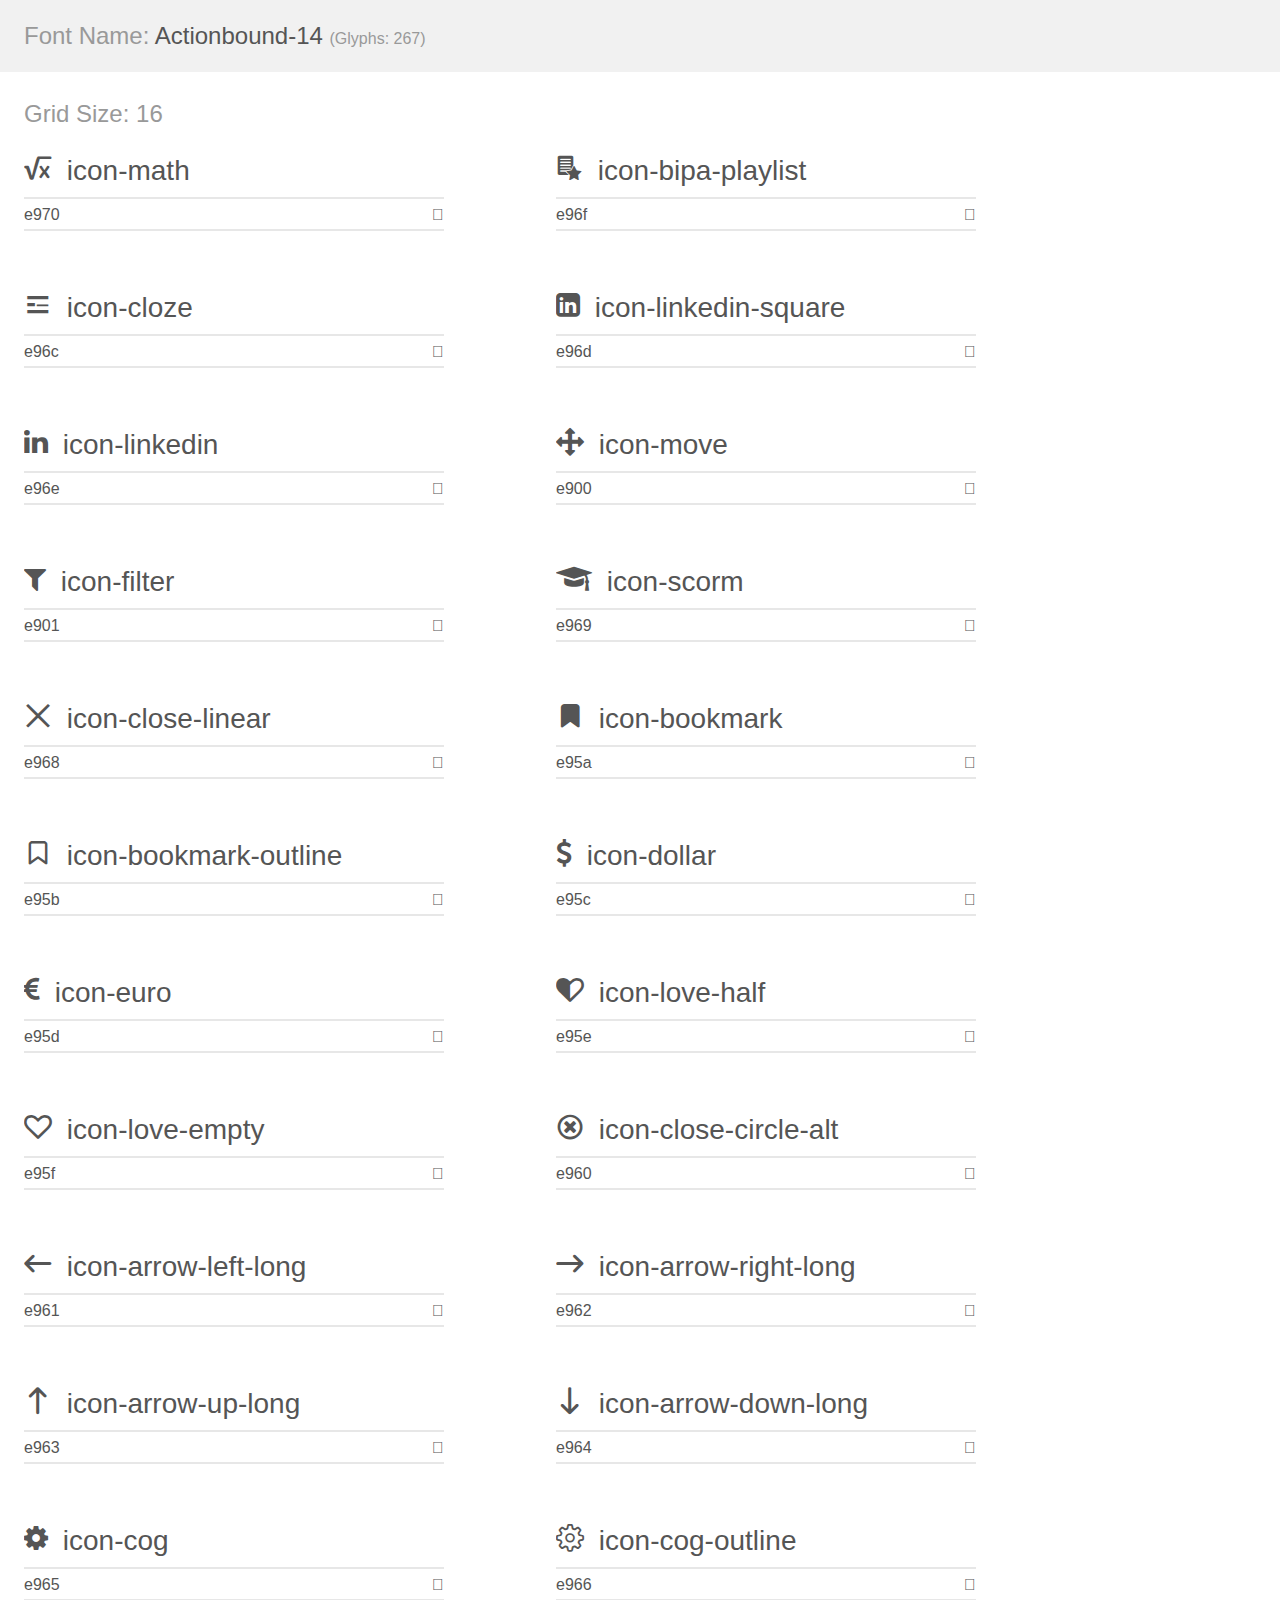
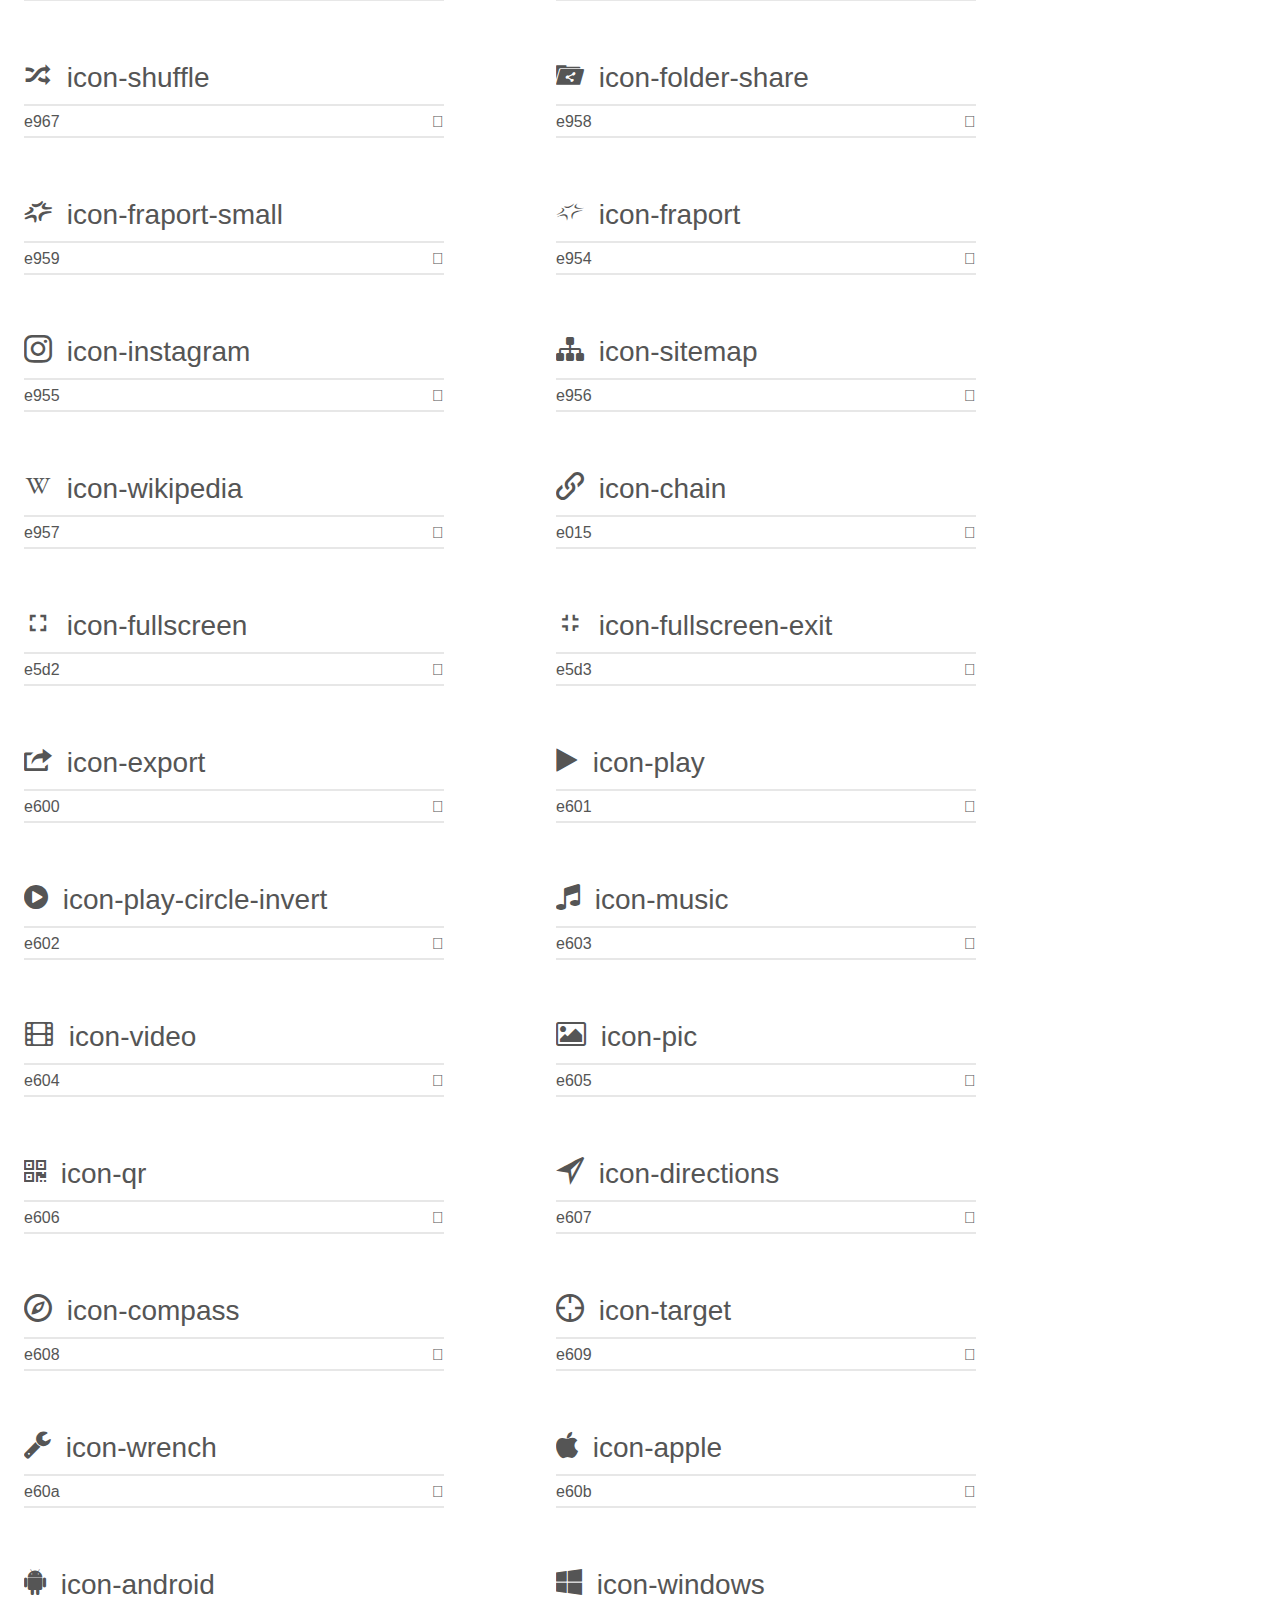
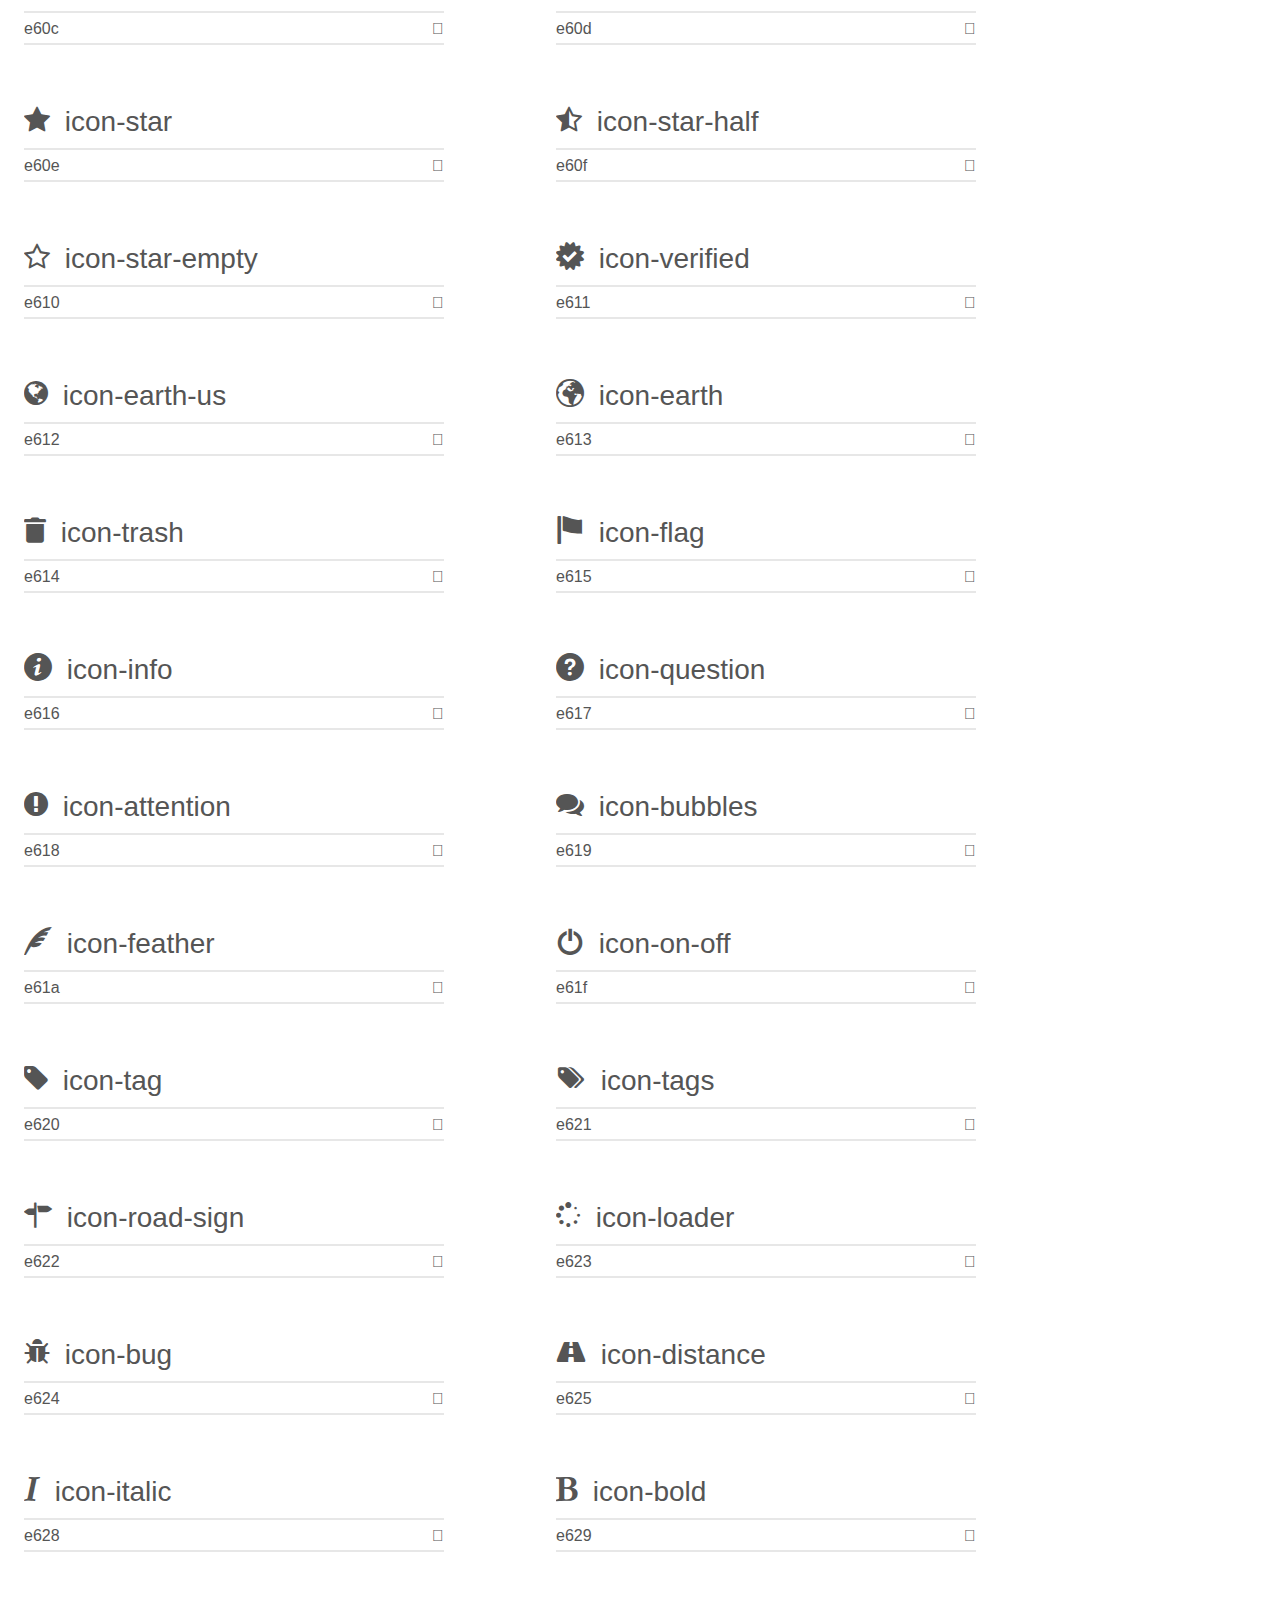
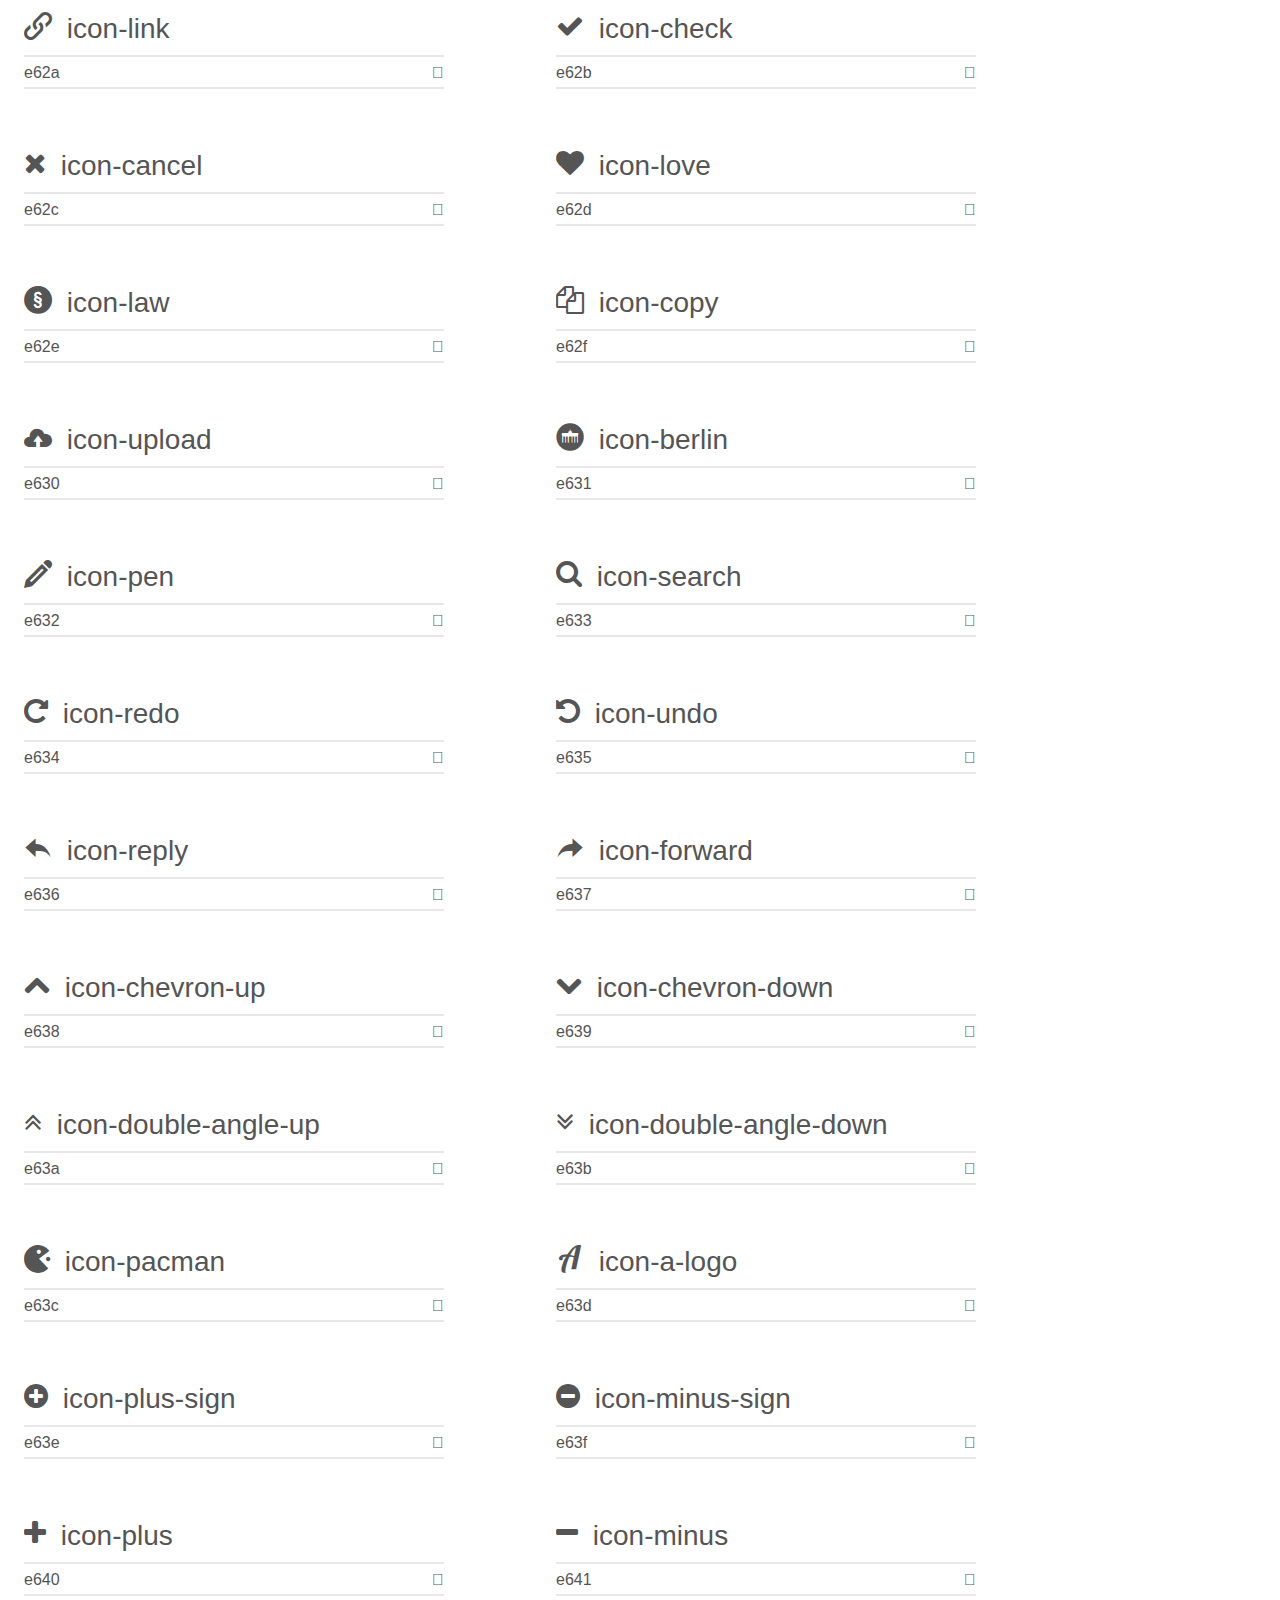
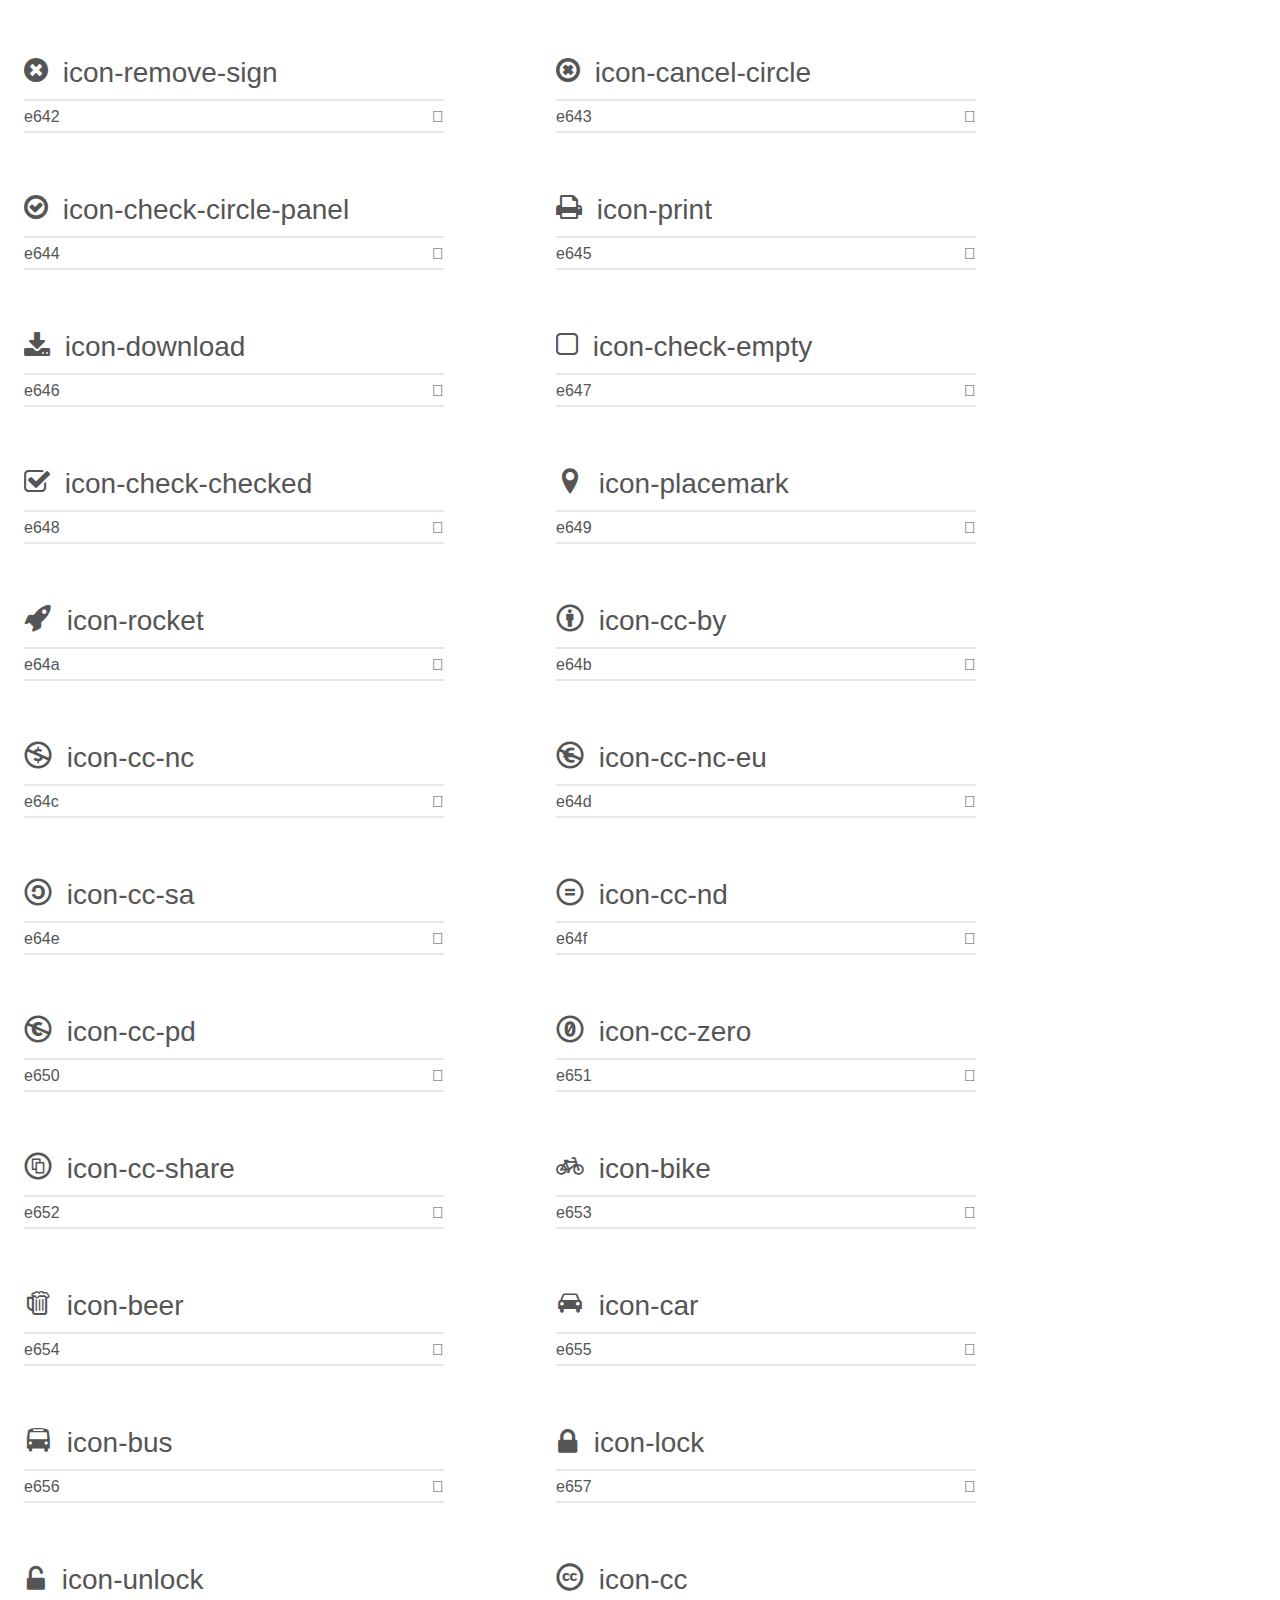
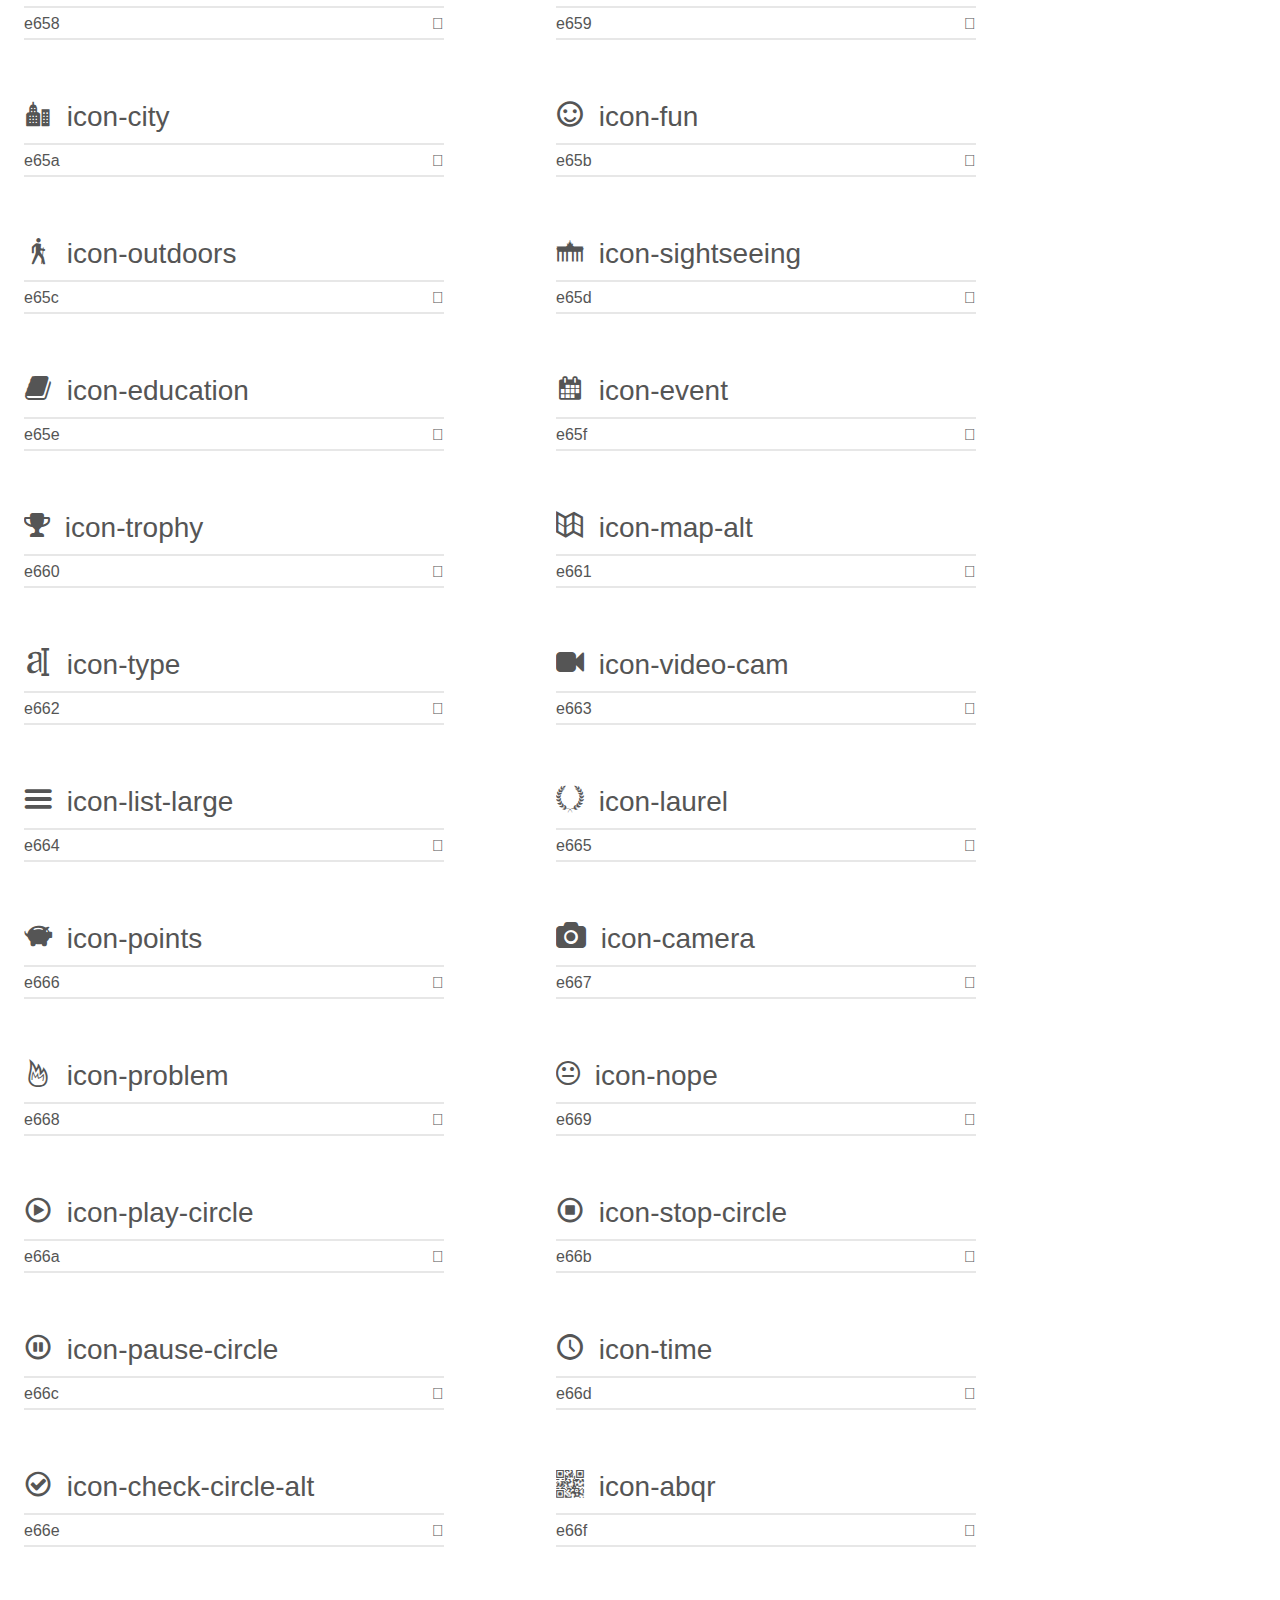
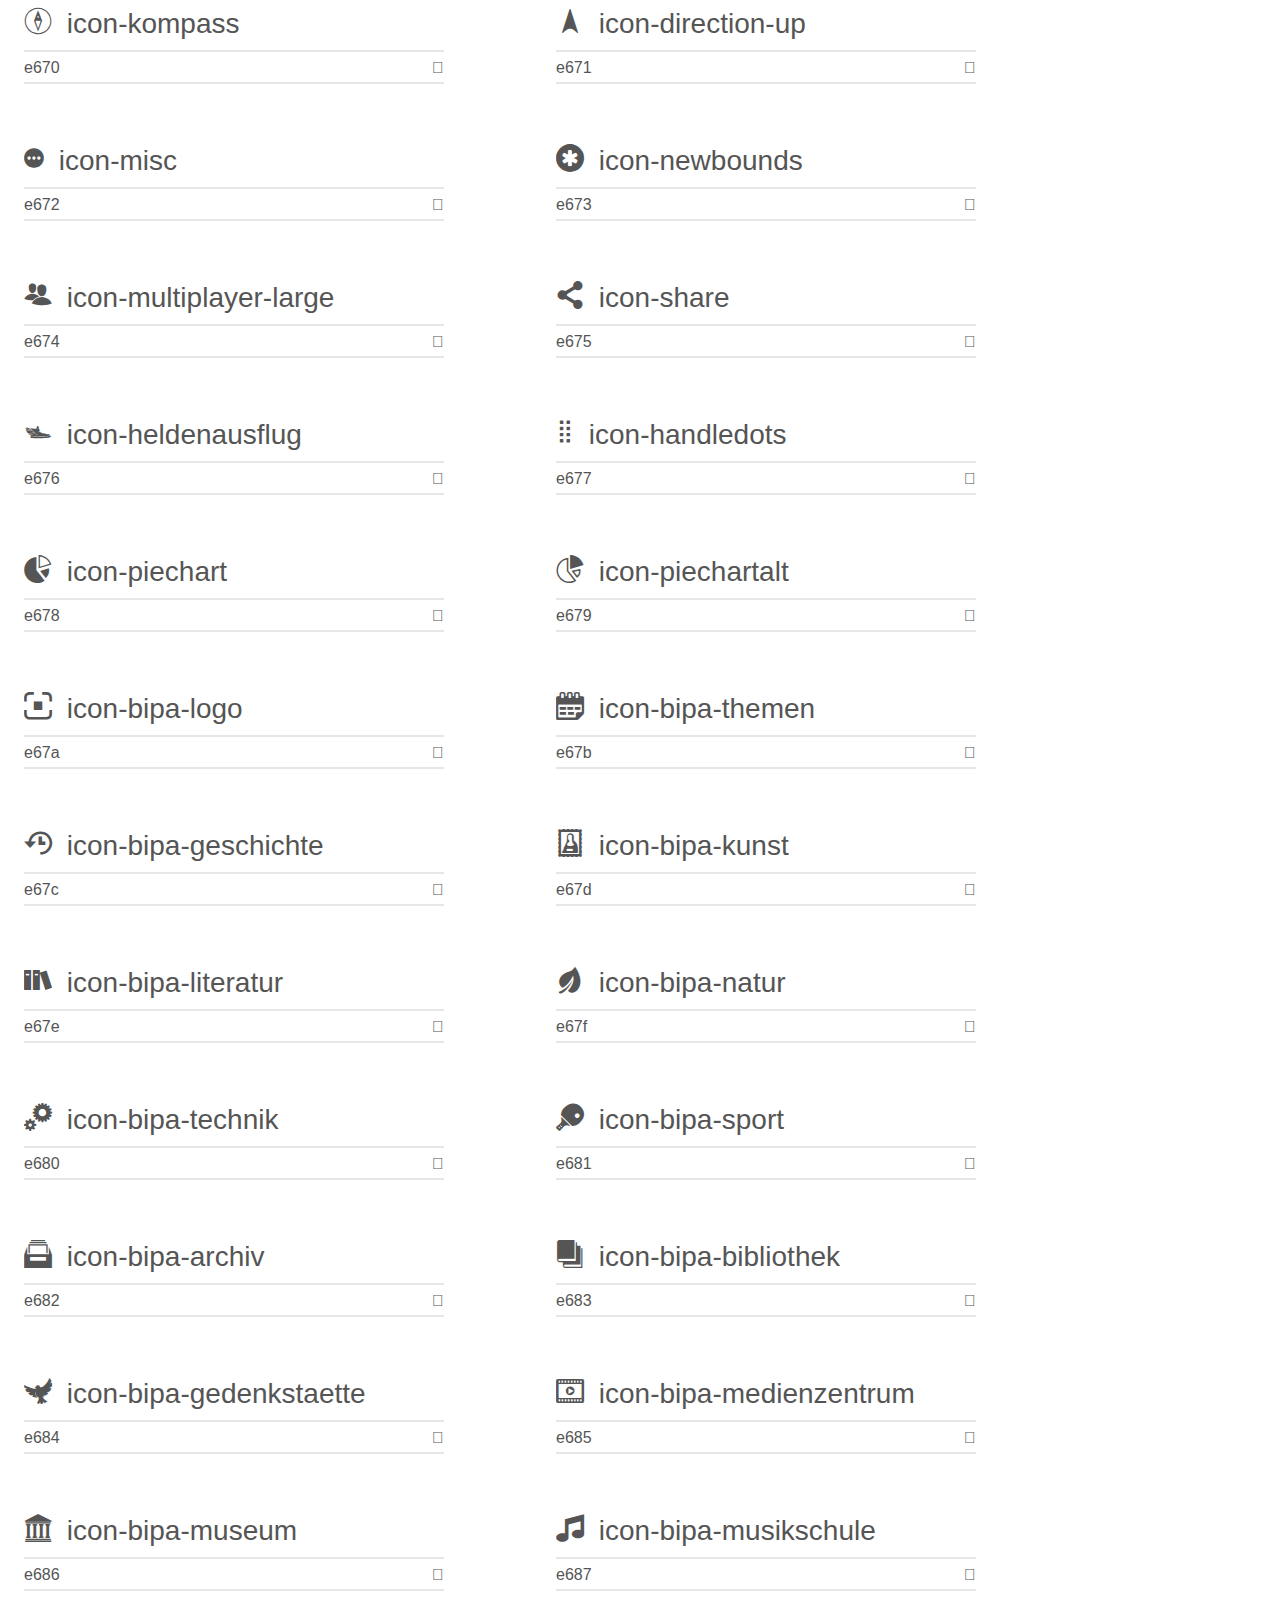
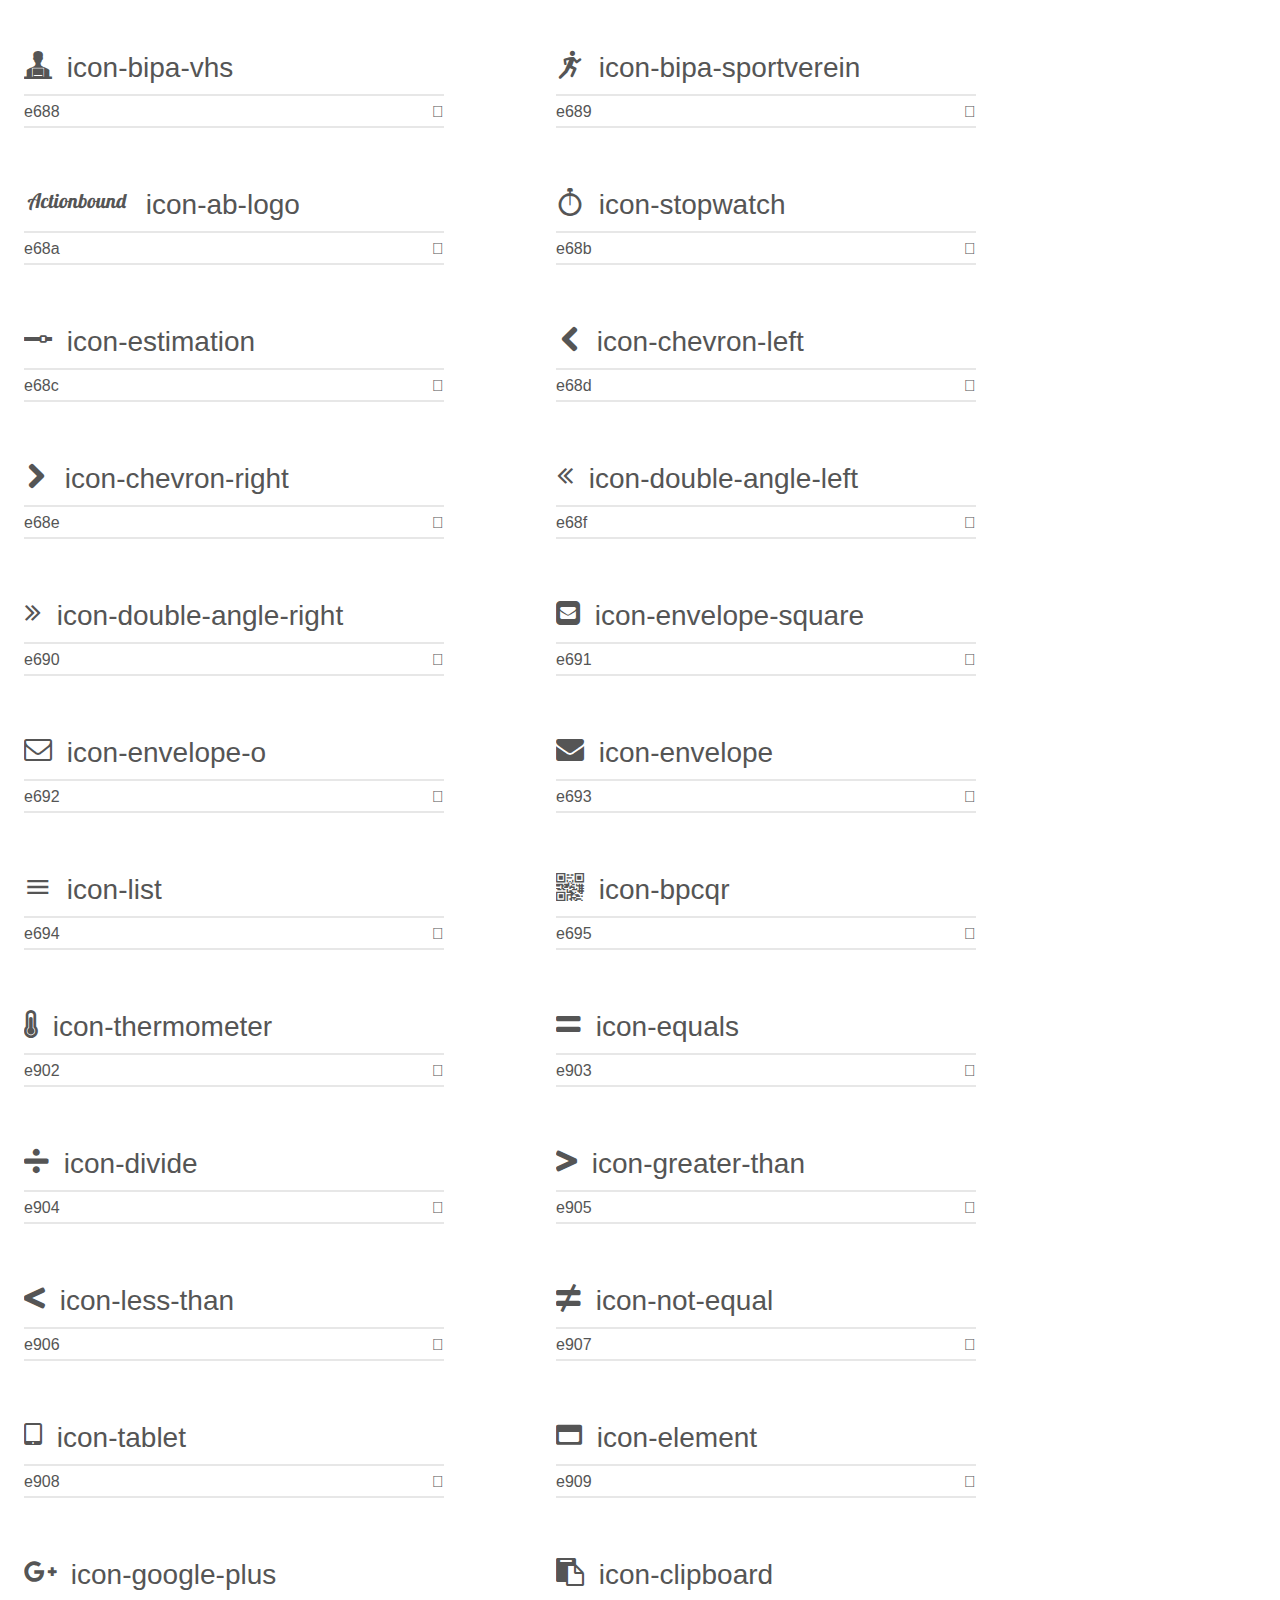
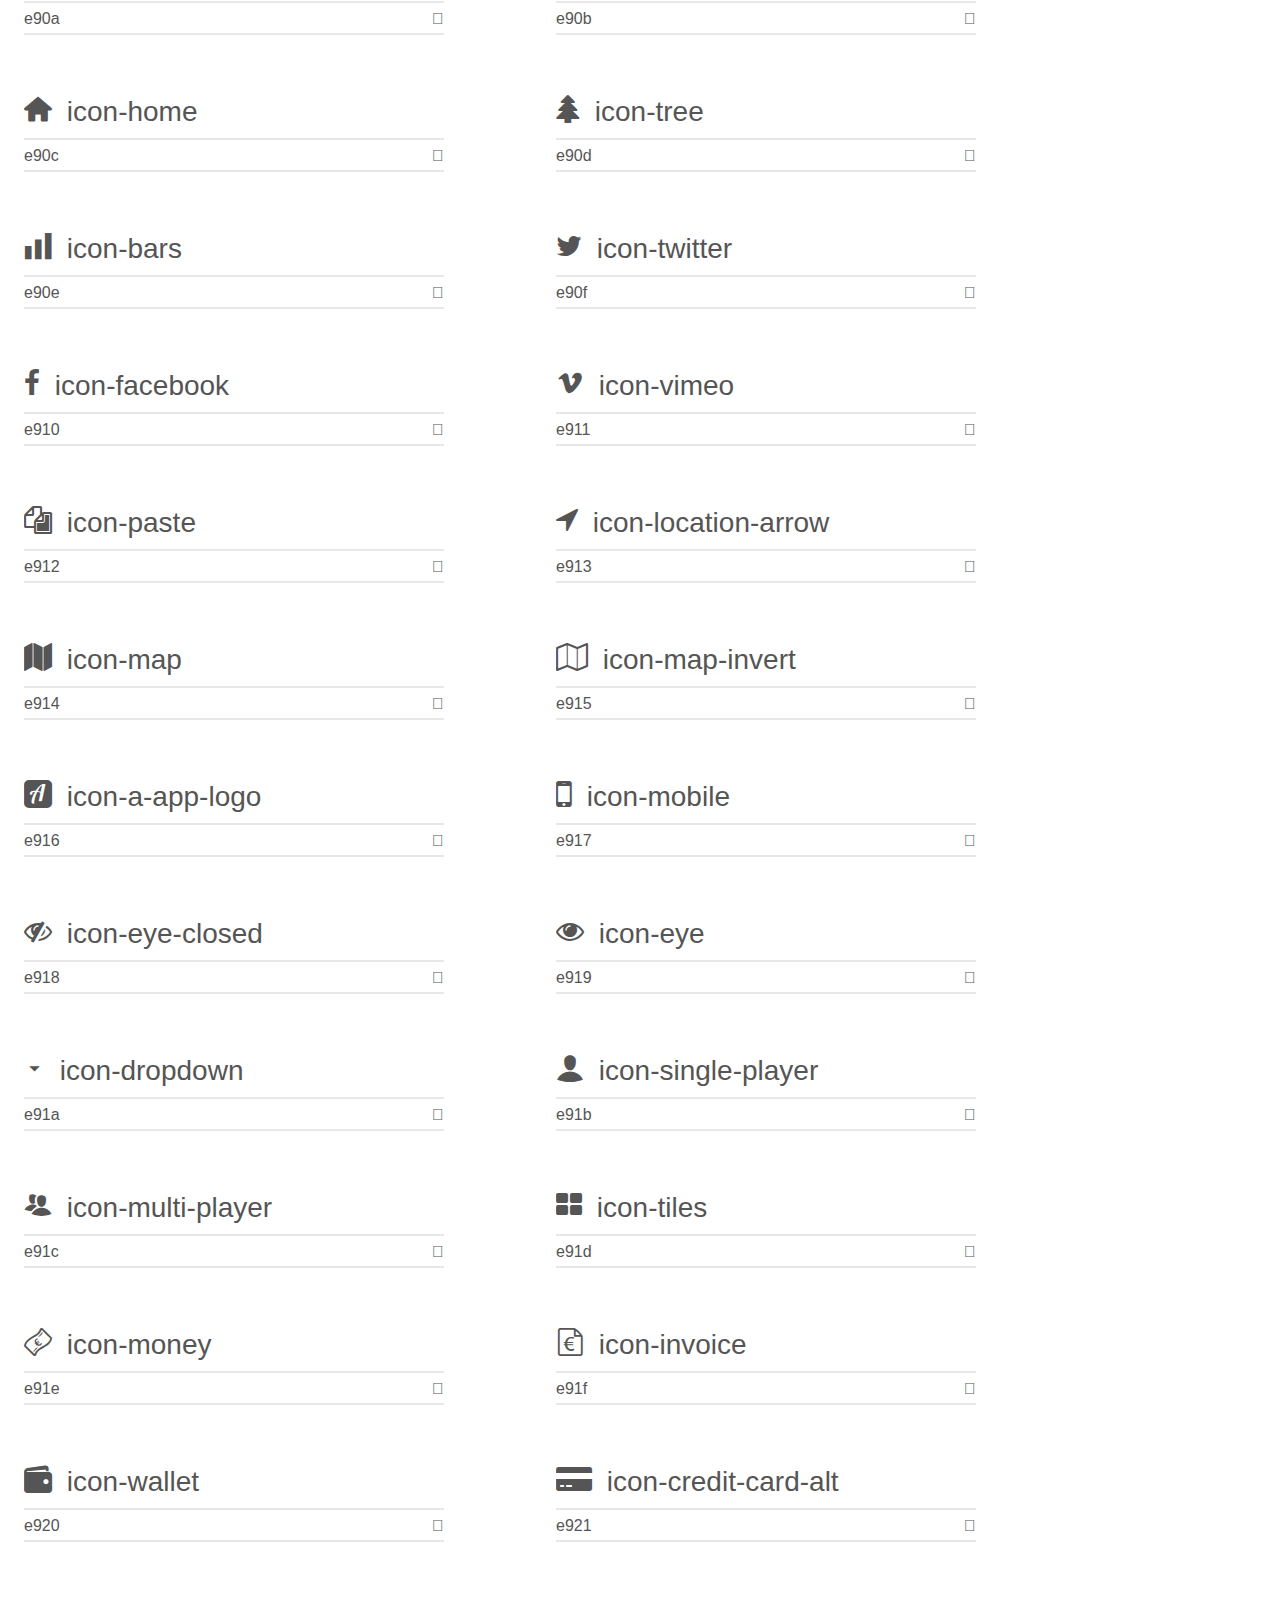
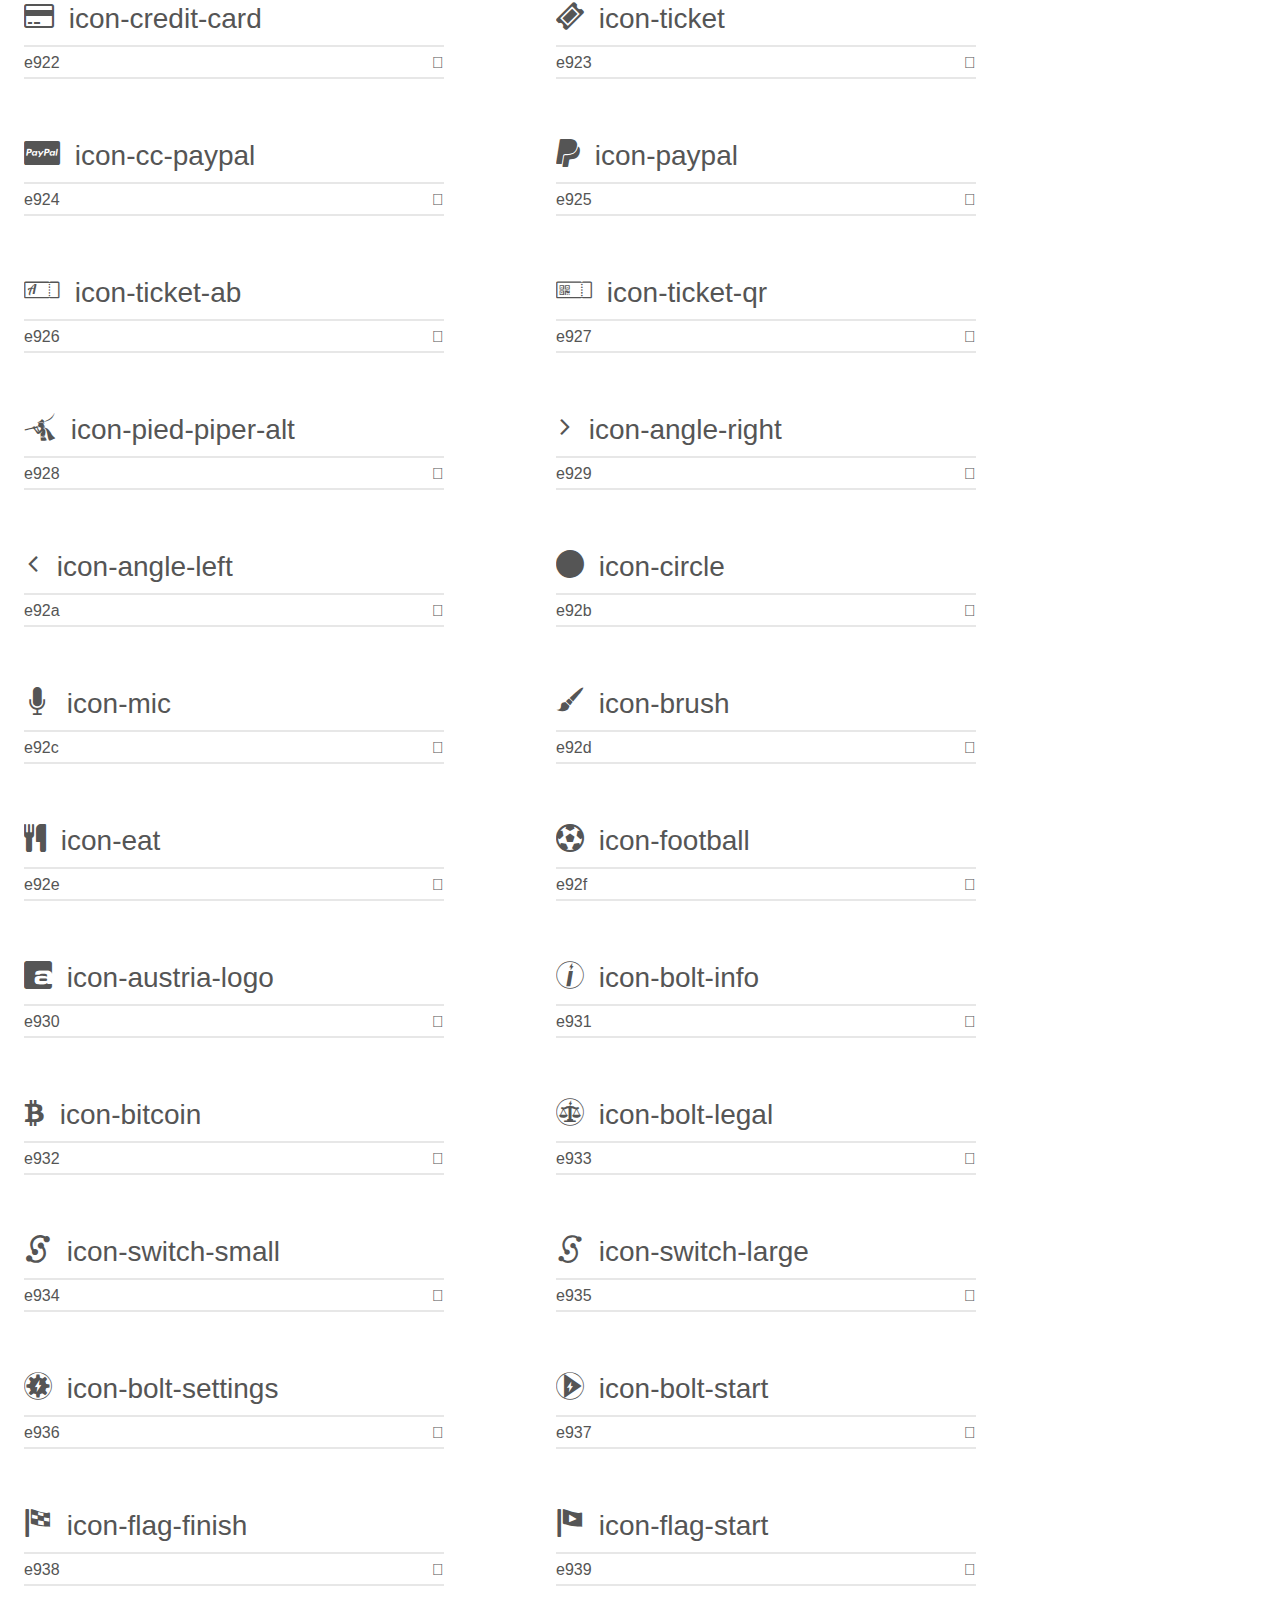
==== demo.html @ 8674e508 "adding math icon √x" ====
<!doctype html>
<html>
<head>
    <meta charset="utf-8">
    <title>IcoMoon Demo</title>
    <meta name="description" content="An Icon Font Generated By IcoMoon.io">
    <meta name="viewport" content="width=device-width, initial-scale=1">
    <link rel="stylesheet" href="demo-files/demo.css">
    <link rel="stylesheet" href="style.css"></head>
<body>
    <div class="bgc1 clearfix">
        <h1 class="mhmm mvm"><span class="fgc1">Font Name:</span> Actionbound-14 <small class="fgc1">(Glyphs:&nbsp;267)</small></h1>
    </div>
    <div class="clearfix mhl ptl">
        <h1 class="mvm mtn fgc1">Grid Size: 16</h1>
        <div class="glyph fs1">
            <div class="clearfix bshadow0 pbs">
                <span class="icon-math"></span>
                <span class="mls"> icon-math</span>
            </div>
            <fieldset class="fs0 size1of1 clearfix hidden-false">
                <input type="text" readonly value="e970" class="unit size1of2" />
                <input type="text" maxlength="1" readonly value="&#xe970;" class="unitRight size1of2 talign-right" />
            </fieldset>
            <div class="fs0 bshadow0 clearfix hidden-true">
                <span class="unit pvs fgc1">liga: </span>
                <input type="text" readonly value="" class="liga unitRight" />
            </div>
        </div>
        <div class="glyph fs1">
            <div class="clearfix bshadow0 pbs">
                <span class="icon-bipa-playlist"></span>
                <span class="mls"> icon-bipa-playlist</span>
            </div>
            <fieldset class="fs0 size1of1 clearfix hidden-false">
                <input type="text" readonly value="e96f" class="unit size1of2" />
                <input type="text" maxlength="1" readonly value="&#xe96f;" class="unitRight size1of2 talign-right" />
            </fieldset>
            <div class="fs0 bshadow0 clearfix hidden-true">
                <span class="unit pvs fgc1">liga: </span>
                <input type="text" readonly value="" class="liga unitRight" />
            </div>
        </div>
        <div class="glyph fs1">
            <div class="clearfix bshadow0 pbs">
                <span class="icon-cloze"></span>
                <span class="mls"> icon-cloze</span>
            </div>
            <fieldset class="fs0 size1of1 clearfix hidden-false">
                <input type="text" readonly value="e96c" class="unit size1of2" />
                <input type="text" maxlength="1" readonly value="&#xe96c;" class="unitRight size1of2 talign-right" />
            </fieldset>
            <div class="fs0 bshadow0 clearfix hidden-true">
                <span class="unit pvs fgc1">liga: </span>
                <input type="text" readonly value="" class="liga unitRight" />
            </div>
        </div>
        <div class="glyph fs1">
            <div class="clearfix bshadow0 pbs">
                <span class="icon-linkedin-square"></span>
                <span class="mls"> icon-linkedin-square</span>
            </div>
            <fieldset class="fs0 size1of1 clearfix hidden-false">
                <input type="text" readonly value="e96d" class="unit size1of2" />
                <input type="text" maxlength="1" readonly value="&#xe96d;" class="unitRight size1of2 talign-right" />
            </fieldset>
            <div class="fs0 bshadow0 clearfix hidden-true">
                <span class="unit pvs fgc1">liga: </span>
                <input type="text" readonly value="" class="liga unitRight" />
            </div>
        </div>
        <div class="glyph fs1">
            <div class="clearfix bshadow0 pbs">
                <span class="icon-linkedin"></span>
                <span class="mls"> icon-linkedin</span>
            </div>
            <fieldset class="fs0 size1of1 clearfix hidden-false">
                <input type="text" readonly value="e96e" class="unit size1of2" />
                <input type="text" maxlength="1" readonly value="&#xe96e;" class="unitRight size1of2 talign-right" />
            </fieldset>
            <div class="fs0 bshadow0 clearfix hidden-true">
                <span class="unit pvs fgc1">liga: </span>
                <input type="text" readonly value="" class="liga unitRight" />
            </div>
        </div>
        <div class="glyph fs1">
            <div class="clearfix bshadow0 pbs">
                <span class="icon-move"></span>
                <span class="mls"> icon-move</span>
            </div>
            <fieldset class="fs0 size1of1 clearfix hidden-false">
                <input type="text" readonly value="e900" class="unit size1of2" />
                <input type="text" maxlength="1" readonly value="&#xe900;" class="unitRight size1of2 talign-right" />
            </fieldset>
            <div class="fs0 bshadow0 clearfix hidden-true">
                <span class="unit pvs fgc1">liga: </span>
                <input type="text" readonly value="" class="liga unitRight" />
            </div>
        </div>
        <div class="glyph fs1">
            <div class="clearfix bshadow0 pbs">
                <span class="icon-filter"></span>
                <span class="mls"> icon-filter</span>
            </div>
            <fieldset class="fs0 size1of1 clearfix hidden-false">
                <input type="text" readonly value="e901" class="unit size1of2" />
                <input type="text" maxlength="1" readonly value="&#xe901;" class="unitRight size1of2 talign-right" />
            </fieldset>
            <div class="fs0 bshadow0 clearfix hidden-true">
                <span class="unit pvs fgc1">liga: </span>
                <input type="text" readonly value="" class="liga unitRight" />
            </div>
        </div>
        <div class="glyph fs1">
            <div class="clearfix bshadow0 pbs">
                <span class="icon-scorm"></span>
                <span class="mls"> icon-scorm</span>
            </div>
            <fieldset class="fs0 size1of1 clearfix hidden-false">
                <input type="text" readonly value="e969" class="unit size1of2" />
                <input type="text" maxlength="1" readonly value="&#xe969;" class="unitRight size1of2 talign-right" />
            </fieldset>
            <div class="fs0 bshadow0 clearfix hidden-true">
                <span class="unit pvs fgc1">liga: </span>
                <input type="text" readonly value="" class="liga unitRight" />
            </div>
        </div>
        <div class="glyph fs1">
            <div class="clearfix bshadow0 pbs">
                <span class="icon-close-linear"></span>
                <span class="mls"> icon-close-linear</span>
            </div>
            <fieldset class="fs0 size1of1 clearfix hidden-false">
                <input type="text" readonly value="e968" class="unit size1of2" />
                <input type="text" maxlength="1" readonly value="&#xe968;" class="unitRight size1of2 talign-right" />
            </fieldset>
            <div class="fs0 bshadow0 clearfix hidden-true">
                <span class="unit pvs fgc1">liga: </span>
                <input type="text" readonly value="" class="liga unitRight" />
            </div>
        </div>
        <div class="glyph fs1">
            <div class="clearfix bshadow0 pbs">
                <span class="icon-bookmark"></span>
                <span class="mls"> icon-bookmark</span>
            </div>
            <fieldset class="fs0 size1of1 clearfix hidden-false">
                <input type="text" readonly value="e95a" class="unit size1of2" />
                <input type="text" maxlength="1" readonly value="&#xe95a;" class="unitRight size1of2 talign-right" />
            </fieldset>
            <div class="fs0 bshadow0 clearfix hidden-true">
                <span class="unit pvs fgc1">liga: </span>
                <input type="text" readonly value="" class="liga unitRight" />
            </div>
        </div>
        <div class="glyph fs1">
            <div class="clearfix bshadow0 pbs">
                <span class="icon-bookmark-outline"></span>
                <span class="mls"> icon-bookmark-outline</span>
            </div>
            <fieldset class="fs0 size1of1 clearfix hidden-false">
                <input type="text" readonly value="e95b" class="unit size1of2" />
                <input type="text" maxlength="1" readonly value="&#xe95b;" class="unitRight size1of2 talign-right" />
            </fieldset>
            <div class="fs0 bshadow0 clearfix hidden-true">
                <span class="unit pvs fgc1">liga: </span>
                <input type="text" readonly value="" class="liga unitRight" />
            </div>
        </div>
        <div class="glyph fs1">
            <div class="clearfix bshadow0 pbs">
                <span class="icon-dollar"></span>
                <span class="mls"> icon-dollar</span>
            </div>
            <fieldset class="fs0 size1of1 clearfix hidden-false">
                <input type="text" readonly value="e95c" class="unit size1of2" />
                <input type="text" maxlength="1" readonly value="&#xe95c;" class="unitRight size1of2 talign-right" />
            </fieldset>
            <div class="fs0 bshadow0 clearfix hidden-true">
                <span class="unit pvs fgc1">liga: </span>
                <input type="text" readonly value="" class="liga unitRight" />
            </div>
        </div>
        <div class="glyph fs1">
            <div class="clearfix bshadow0 pbs">
                <span class="icon-euro"></span>
                <span class="mls"> icon-euro</span>
            </div>
            <fieldset class="fs0 size1of1 clearfix hidden-false">
                <input type="text" readonly value="e95d" class="unit size1of2" />
                <input type="text" maxlength="1" readonly value="&#xe95d;" class="unitRight size1of2 talign-right" />
            </fieldset>
            <div class="fs0 bshadow0 clearfix hidden-true">
                <span class="unit pvs fgc1">liga: </span>
                <input type="text" readonly value="" class="liga unitRight" />
            </div>
        </div>
        <div class="glyph fs1">
            <div class="clearfix bshadow0 pbs">
                <span class="icon-love-half"></span>
                <span class="mls"> icon-love-half</span>
            </div>
            <fieldset class="fs0 size1of1 clearfix hidden-false">
                <input type="text" readonly value="e95e" class="unit size1of2" />
                <input type="text" maxlength="1" readonly value="&#xe95e;" class="unitRight size1of2 talign-right" />
            </fieldset>
            <div class="fs0 bshadow0 clearfix hidden-true">
                <span class="unit pvs fgc1">liga: </span>
                <input type="text" readonly value="" class="liga unitRight" />
            </div>
        </div>
        <div class="glyph fs1">
            <div class="clearfix bshadow0 pbs">
                <span class="icon-love-empty"></span>
                <span class="mls"> icon-love-empty</span>
            </div>
            <fieldset class="fs0 size1of1 clearfix hidden-false">
                <input type="text" readonly value="e95f" class="unit size1of2" />
                <input type="text" maxlength="1" readonly value="&#xe95f;" class="unitRight size1of2 talign-right" />
            </fieldset>
            <div class="fs0 bshadow0 clearfix hidden-true">
                <span class="unit pvs fgc1">liga: </span>
                <input type="text" readonly value="" class="liga unitRight" />
            </div>
        </div>
        <div class="glyph fs1">
            <div class="clearfix bshadow0 pbs">
                <span class="icon-close-circle-alt"></span>
                <span class="mls"> icon-close-circle-alt</span>
            </div>
            <fieldset class="fs0 size1of1 clearfix hidden-false">
                <input type="text" readonly value="e960" class="unit size1of2" />
                <input type="text" maxlength="1" readonly value="&#xe960;" class="unitRight size1of2 talign-right" />
            </fieldset>
            <div class="fs0 bshadow0 clearfix hidden-true">
                <span class="unit pvs fgc1">liga: </span>
                <input type="text" readonly value="" class="liga unitRight" />
            </div>
        </div>
        <div class="glyph fs1">
            <div class="clearfix bshadow0 pbs">
                <span class="icon-arrow-left-long"></span>
                <span class="mls"> icon-arrow-left-long</span>
            </div>
            <fieldset class="fs0 size1of1 clearfix hidden-false">
                <input type="text" readonly value="e961" class="unit size1of2" />
                <input type="text" maxlength="1" readonly value="&#xe961;" class="unitRight size1of2 talign-right" />
            </fieldset>
            <div class="fs0 bshadow0 clearfix hidden-true">
                <span class="unit pvs fgc1">liga: </span>
                <input type="text" readonly value="" class="liga unitRight" />
            </div>
        </div>
        <div class="glyph fs1">
            <div class="clearfix bshadow0 pbs">
                <span class="icon-arrow-right-long"></span>
                <span class="mls"> icon-arrow-right-long</span>
            </div>
            <fieldset class="fs0 size1of1 clearfix hidden-false">
                <input type="text" readonly value="e962" class="unit size1of2" />
                <input type="text" maxlength="1" readonly value="&#xe962;" class="unitRight size1of2 talign-right" />
            </fieldset>
            <div class="fs0 bshadow0 clearfix hidden-true">
                <span class="unit pvs fgc1">liga: </span>
                <input type="text" readonly value="" class="liga unitRight" />
            </div>
        </div>
        <div class="glyph fs1">
            <div class="clearfix bshadow0 pbs">
                <span class="icon-arrow-up-long"></span>
                <span class="mls"> icon-arrow-up-long</span>
            </div>
            <fieldset class="fs0 size1of1 clearfix hidden-false">
                <input type="text" readonly value="e963" class="unit size1of2" />
                <input type="text" maxlength="1" readonly value="&#xe963;" class="unitRight size1of2 talign-right" />
            </fieldset>
            <div class="fs0 bshadow0 clearfix hidden-true">
                <span class="unit pvs fgc1">liga: </span>
                <input type="text" readonly value="" class="liga unitRight" />
            </div>
        </div>
        <div class="glyph fs1">
            <div class="clearfix bshadow0 pbs">
                <span class="icon-arrow-down-long"></span>
                <span class="mls"> icon-arrow-down-long</span>
            </div>
            <fieldset class="fs0 size1of1 clearfix hidden-false">
                <input type="text" readonly value="e964" class="unit size1of2" />
                <input type="text" maxlength="1" readonly value="&#xe964;" class="unitRight size1of2 talign-right" />
            </fieldset>
            <div class="fs0 bshadow0 clearfix hidden-true">
                <span class="unit pvs fgc1">liga: </span>
                <input type="text" readonly value="" class="liga unitRight" />
            </div>
        </div>
        <div class="glyph fs1">
            <div class="clearfix bshadow0 pbs">
                <span class="icon-cog"></span>
                <span class="mls"> icon-cog</span>
            </div>
            <fieldset class="fs0 size1of1 clearfix hidden-false">
                <input type="text" readonly value="e965" class="unit size1of2" />
                <input type="text" maxlength="1" readonly value="&#xe965;" class="unitRight size1of2 talign-right" />
            </fieldset>
            <div class="fs0 bshadow0 clearfix hidden-true">
                <span class="unit pvs fgc1">liga: </span>
                <input type="text" readonly value="" class="liga unitRight" />
            </div>
        </div>
        <div class="glyph fs1">
            <div class="clearfix bshadow0 pbs">
                <span class="icon-cog-outline"></span>
                <span class="mls"> icon-cog-outline</span>
            </div>
            <fieldset class="fs0 size1of1 clearfix hidden-false">
                <input type="text" readonly value="e966" class="unit size1of2" />
                <input type="text" maxlength="1" readonly value="&#xe966;" class="unitRight size1of2 talign-right" />
            </fieldset>
            <div class="fs0 bshadow0 clearfix hidden-true">
                <span class="unit pvs fgc1">liga: </span>
                <input type="text" readonly value="" class="liga unitRight" />
            </div>
        </div>
        <div class="glyph fs1">
            <div class="clearfix bshadow0 pbs">
                <span class="icon-shuffle"></span>
                <span class="mls"> icon-shuffle</span>
            </div>
            <fieldset class="fs0 size1of1 clearfix hidden-false">
                <input type="text" readonly value="e967" class="unit size1of2" />
                <input type="text" maxlength="1" readonly value="&#xe967;" class="unitRight size1of2 talign-right" />
            </fieldset>
            <div class="fs0 bshadow0 clearfix hidden-true">
                <span class="unit pvs fgc1">liga: </span>
                <input type="text" readonly value="" class="liga unitRight" />
            </div>
        </div>
        <div class="glyph fs1">
            <div class="clearfix bshadow0 pbs">
                <span class="icon-folder-share"></span>
                <span class="mls"> icon-folder-share</span>
            </div>
            <fieldset class="fs0 size1of1 clearfix hidden-false">
                <input type="text" readonly value="e958" class="unit size1of2" />
                <input type="text" maxlength="1" readonly value="&#xe958;" class="unitRight size1of2 talign-right" />
            </fieldset>
            <div class="fs0 bshadow0 clearfix hidden-true">
                <span class="unit pvs fgc1">liga: </span>
                <input type="text" readonly value="" class="liga unitRight" />
            </div>
        </div>
        <div class="glyph fs1">
            <div class="clearfix bshadow0 pbs">
                <span class="icon-fraport-small"></span>
                <span class="mls"> icon-fraport-small</span>
            </div>
            <fieldset class="fs0 size1of1 clearfix hidden-false">
                <input type="text" readonly value="e959" class="unit size1of2" />
                <input type="text" maxlength="1" readonly value="&#xe959;" class="unitRight size1of2 talign-right" />
            </fieldset>
            <div class="fs0 bshadow0 clearfix hidden-true">
                <span class="unit pvs fgc1">liga: </span>
                <input type="text" readonly value="" class="liga unitRight" />
            </div>
        </div>
        <div class="glyph fs1">
            <div class="clearfix bshadow0 pbs">
                <span class="icon-fraport"></span>
                <span class="mls"> icon-fraport</span>
            </div>
            <fieldset class="fs0 size1of1 clearfix hidden-false">
                <input type="text" readonly value="e954" class="unit size1of2" />
                <input type="text" maxlength="1" readonly value="&#xe954;" class="unitRight size1of2 talign-right" />
            </fieldset>
            <div class="fs0 bshadow0 clearfix hidden-true">
                <span class="unit pvs fgc1">liga: </span>
                <input type="text" readonly value="" class="liga unitRight" />
            </div>
        </div>
        <div class="glyph fs1">
            <div class="clearfix bshadow0 pbs">
                <span class="icon-instagram"></span>
                <span class="mls"> icon-instagram</span>
            </div>
            <fieldset class="fs0 size1of1 clearfix hidden-false">
                <input type="text" readonly value="e955" class="unit size1of2" />
                <input type="text" maxlength="1" readonly value="&#xe955;" class="unitRight size1of2 talign-right" />
            </fieldset>
            <div class="fs0 bshadow0 clearfix hidden-true">
                <span class="unit pvs fgc1">liga: </span>
                <input type="text" readonly value="" class="liga unitRight" />
            </div>
        </div>
        <div class="glyph fs1">
            <div class="clearfix bshadow0 pbs">
                <span class="icon-sitemap"></span>
                <span class="mls"> icon-sitemap</span>
            </div>
            <fieldset class="fs0 size1of1 clearfix hidden-false">
                <input type="text" readonly value="e956" class="unit size1of2" />
                <input type="text" maxlength="1" readonly value="&#xe956;" class="unitRight size1of2 talign-right" />
            </fieldset>
            <div class="fs0 bshadow0 clearfix hidden-true">
                <span class="unit pvs fgc1">liga: </span>
                <input type="text" readonly value="" class="liga unitRight" />
            </div>
        </div>
        <div class="glyph fs1">
            <div class="clearfix bshadow0 pbs">
                <span class="icon-wikipedia"></span>
                <span class="mls"> icon-wikipedia</span>
            </div>
            <fieldset class="fs0 size1of1 clearfix hidden-false">
                <input type="text" readonly value="e957" class="unit size1of2" />
                <input type="text" maxlength="1" readonly value="&#xe957;" class="unitRight size1of2 talign-right" />
            </fieldset>
            <div class="fs0 bshadow0 clearfix hidden-true">
                <span class="unit pvs fgc1">liga: </span>
                <input type="text" readonly value="" class="liga unitRight" />
            </div>
        </div>
        <div class="glyph fs1">
            <div class="clearfix bshadow0 pbs">
                <span class="icon-chain"></span>
                <span class="mls"> icon-chain</span>
            </div>
            <fieldset class="fs0 size1of1 clearfix hidden-false">
                <input type="text" readonly value="e015" class="unit size1of2" />
                <input type="text" maxlength="1" readonly value="&#xe015;" class="unitRight size1of2 talign-right" />
            </fieldset>
            <div class="fs0 bshadow0 clearfix hidden-true">
                <span class="unit pvs fgc1">liga: </span>
                <input type="text" readonly value="" class="liga unitRight" />
            </div>
        </div>
        <div class="glyph fs1">
            <div class="clearfix bshadow0 pbs">
                <span class="icon-fullscreen"></span>
                <span class="mls"> icon-fullscreen</span>
            </div>
            <fieldset class="fs0 size1of1 clearfix hidden-false">
                <input type="text" readonly value="e5d2" class="unit size1of2" />
                <input type="text" maxlength="1" readonly value="&#xe5d2;" class="unitRight size1of2 talign-right" />
            </fieldset>
            <div class="fs0 bshadow0 clearfix hidden-true">
                <span class="unit pvs fgc1">liga: </span>
                <input type="text" readonly value="" class="liga unitRight" />
            </div>
        </div>
        <div class="glyph fs1">
            <div class="clearfix bshadow0 pbs">
                <span class="icon-fullscreen-exit"></span>
                <span class="mls"> icon-fullscreen-exit</span>
            </div>
            <fieldset class="fs0 size1of1 clearfix hidden-false">
                <input type="text" readonly value="e5d3" class="unit size1of2" />
                <input type="text" maxlength="1" readonly value="&#xe5d3;" class="unitRight size1of2 talign-right" />
            </fieldset>
            <div class="fs0 bshadow0 clearfix hidden-true">
                <span class="unit pvs fgc1">liga: </span>
                <input type="text" readonly value="" class="liga unitRight" />
            </div>
        </div>
        <div class="glyph fs1">
            <div class="clearfix bshadow0 pbs">
                <span class="icon-export"></span>
                <span class="mls"> icon-export</span>
            </div>
            <fieldset class="fs0 size1of1 clearfix hidden-false">
                <input type="text" readonly value="e600" class="unit size1of2" />
                <input type="text" maxlength="1" readonly value="&#xe600;" class="unitRight size1of2 talign-right" />
            </fieldset>
            <div class="fs0 bshadow0 clearfix hidden-true">
                <span class="unit pvs fgc1">liga: </span>
                <input type="text" readonly value="" class="liga unitRight" />
            </div>
        </div>
        <div class="glyph fs1">
            <div class="clearfix bshadow0 pbs">
                <span class="icon-play"></span>
                <span class="mls"> icon-play</span>
            </div>
            <fieldset class="fs0 size1of1 clearfix hidden-false">
                <input type="text" readonly value="e601" class="unit size1of2" />
                <input type="text" maxlength="1" readonly value="&#xe601;" class="unitRight size1of2 talign-right" />
            </fieldset>
            <div class="fs0 bshadow0 clearfix hidden-true">
                <span class="unit pvs fgc1">liga: </span>
                <input type="text" readonly value="" class="liga unitRight" />
            </div>
        </div>
        <div class="glyph fs1">
            <div class="clearfix bshadow0 pbs">
                <span class="icon-play-circle-invert"></span>
                <span class="mls"> icon-play-circle-invert</span>
            </div>
            <fieldset class="fs0 size1of1 clearfix hidden-false">
                <input type="text" readonly value="e602" class="unit size1of2" />
                <input type="text" maxlength="1" readonly value="&#xe602;" class="unitRight size1of2 talign-right" />
            </fieldset>
            <div class="fs0 bshadow0 clearfix hidden-true">
                <span class="unit pvs fgc1">liga: </span>
                <input type="text" readonly value="" class="liga unitRight" />
            </div>
        </div>
        <div class="glyph fs1">
            <div class="clearfix bshadow0 pbs">
                <span class="icon-music"></span>
                <span class="mls"> icon-music</span>
            </div>
            <fieldset class="fs0 size1of1 clearfix hidden-false">
                <input type="text" readonly value="e603" class="unit size1of2" />
                <input type="text" maxlength="1" readonly value="&#xe603;" class="unitRight size1of2 talign-right" />
            </fieldset>
            <div class="fs0 bshadow0 clearfix hidden-true">
                <span class="unit pvs fgc1">liga: </span>
                <input type="text" readonly value="" class="liga unitRight" />
            </div>
        </div>
        <div class="glyph fs1">
            <div class="clearfix bshadow0 pbs">
                <span class="icon-video"></span>
                <span class="mls"> icon-video</span>
            </div>
            <fieldset class="fs0 size1of1 clearfix hidden-false">
                <input type="text" readonly value="e604" class="unit size1of2" />
                <input type="text" maxlength="1" readonly value="&#xe604;" class="unitRight size1of2 talign-right" />
            </fieldset>
            <div class="fs0 bshadow0 clearfix hidden-true">
                <span class="unit pvs fgc1">liga: </span>
                <input type="text" readonly value="" class="liga unitRight" />
            </div>
        </div>
        <div class="glyph fs1">
            <div class="clearfix bshadow0 pbs">
                <span class="icon-pic"></span>
                <span class="mls"> icon-pic</span>
            </div>
            <fieldset class="fs0 size1of1 clearfix hidden-false">
                <input type="text" readonly value="e605" class="unit size1of2" />
                <input type="text" maxlength="1" readonly value="&#xe605;" class="unitRight size1of2 talign-right" />
            </fieldset>
            <div class="fs0 bshadow0 clearfix hidden-true">
                <span class="unit pvs fgc1">liga: </span>
                <input type="text" readonly value="" class="liga unitRight" />
            </div>
        </div>
        <div class="glyph fs1">
            <div class="clearfix bshadow0 pbs">
                <span class="icon-qr"></span>
                <span class="mls"> icon-qr</span>
            </div>
            <fieldset class="fs0 size1of1 clearfix hidden-false">
                <input type="text" readonly value="e606" class="unit size1of2" />
                <input type="text" maxlength="1" readonly value="&#xe606;" class="unitRight size1of2 talign-right" />
            </fieldset>
            <div class="fs0 bshadow0 clearfix hidden-true">
                <span class="unit pvs fgc1">liga: </span>
                <input type="text" readonly value="" class="liga unitRight" />
            </div>
        </div>
        <div class="glyph fs1">
            <div class="clearfix bshadow0 pbs">
                <span class="icon-directions"></span>
                <span class="mls"> icon-directions</span>
            </div>
            <fieldset class="fs0 size1of1 clearfix hidden-false">
                <input type="text" readonly value="e607" class="unit size1of2" />
                <input type="text" maxlength="1" readonly value="&#xe607;" class="unitRight size1of2 talign-right" />
            </fieldset>
            <div class="fs0 bshadow0 clearfix hidden-true">
                <span class="unit pvs fgc1">liga: </span>
                <input type="text" readonly value="" class="liga unitRight" />
            </div>
        </div>
        <div class="glyph fs1">
            <div class="clearfix bshadow0 pbs">
                <span class="icon-compass"></span>
                <span class="mls"> icon-compass</span>
            </div>
            <fieldset class="fs0 size1of1 clearfix hidden-false">
                <input type="text" readonly value="e608" class="unit size1of2" />
                <input type="text" maxlength="1" readonly value="&#xe608;" class="unitRight size1of2 talign-right" />
            </fieldset>
            <div class="fs0 bshadow0 clearfix hidden-true">
                <span class="unit pvs fgc1">liga: </span>
                <input type="text" readonly value="" class="liga unitRight" />
            </div>
        </div>
        <div class="glyph fs1">
            <div class="clearfix bshadow0 pbs">
                <span class="icon-target"></span>
                <span class="mls"> icon-target</span>
            </div>
            <fieldset class="fs0 size1of1 clearfix hidden-false">
                <input type="text" readonly value="e609" class="unit size1of2" />
                <input type="text" maxlength="1" readonly value="&#xe609;" class="unitRight size1of2 talign-right" />
            </fieldset>
            <div class="fs0 bshadow0 clearfix hidden-true">
                <span class="unit pvs fgc1">liga: </span>
                <input type="text" readonly value="" class="liga unitRight" />
            </div>
        </div>
        <div class="glyph fs1">
            <div class="clearfix bshadow0 pbs">
                <span class="icon-wrench"></span>
                <span class="mls"> icon-wrench</span>
            </div>
            <fieldset class="fs0 size1of1 clearfix hidden-false">
                <input type="text" readonly value="e60a" class="unit size1of2" />
                <input type="text" maxlength="1" readonly value="&#xe60a;" class="unitRight size1of2 talign-right" />
            </fieldset>
            <div class="fs0 bshadow0 clearfix hidden-true">
                <span class="unit pvs fgc1">liga: </span>
                <input type="text" readonly value="" class="liga unitRight" />
            </div>
        </div>
        <div class="glyph fs1">
            <div class="clearfix bshadow0 pbs">
                <span class="icon-apple"></span>
                <span class="mls"> icon-apple</span>
            </div>
            <fieldset class="fs0 size1of1 clearfix hidden-false">
                <input type="text" readonly value="e60b" class="unit size1of2" />
                <input type="text" maxlength="1" readonly value="&#xe60b;" class="unitRight size1of2 talign-right" />
            </fieldset>
            <div class="fs0 bshadow0 clearfix hidden-true">
                <span class="unit pvs fgc1">liga: </span>
                <input type="text" readonly value="" class="liga unitRight" />
            </div>
        </div>
        <div class="glyph fs1">
            <div class="clearfix bshadow0 pbs">
                <span class="icon-android"></span>
                <span class="mls"> icon-android</span>
            </div>
            <fieldset class="fs0 size1of1 clearfix hidden-false">
                <input type="text" readonly value="e60c" class="unit size1of2" />
                <input type="text" maxlength="1" readonly value="&#xe60c;" class="unitRight size1of2 talign-right" />
            </fieldset>
            <div class="fs0 bshadow0 clearfix hidden-true">
                <span class="unit pvs fgc1">liga: </span>
                <input type="text" readonly value="" class="liga unitRight" />
            </div>
        </div>
        <div class="glyph fs1">
            <div class="clearfix bshadow0 pbs">
                <span class="icon-windows"></span>
                <span class="mls"> icon-windows</span>
            </div>
            <fieldset class="fs0 size1of1 clearfix hidden-false">
                <input type="text" readonly value="e60d" class="unit size1of2" />
                <input type="text" maxlength="1" readonly value="&#xe60d;" class="unitRight size1of2 talign-right" />
            </fieldset>
            <div class="fs0 bshadow0 clearfix hidden-true">
                <span class="unit pvs fgc1">liga: </span>
                <input type="text" readonly value="" class="liga unitRight" />
            </div>
        </div>
        <div class="glyph fs1">
            <div class="clearfix bshadow0 pbs">
                <span class="icon-star"></span>
                <span class="mls"> icon-star</span>
            </div>
            <fieldset class="fs0 size1of1 clearfix hidden-false">
                <input type="text" readonly value="e60e" class="unit size1of2" />
                <input type="text" maxlength="1" readonly value="&#xe60e;" class="unitRight size1of2 talign-right" />
            </fieldset>
            <div class="fs0 bshadow0 clearfix hidden-true">
                <span class="unit pvs fgc1">liga: </span>
                <input type="text" readonly value="" class="liga unitRight" />
            </div>
        </div>
        <div class="glyph fs1">
            <div class="clearfix bshadow0 pbs">
                <span class="icon-star-half"></span>
                <span class="mls"> icon-star-half</span>
            </div>
            <fieldset class="fs0 size1of1 clearfix hidden-false">
                <input type="text" readonly value="e60f" class="unit size1of2" />
                <input type="text" maxlength="1" readonly value="&#xe60f;" class="unitRight size1of2 talign-right" />
            </fieldset>
            <div class="fs0 bshadow0 clearfix hidden-true">
                <span class="unit pvs fgc1">liga: </span>
                <input type="text" readonly value="" class="liga unitRight" />
            </div>
        </div>
        <div class="glyph fs1">
            <div class="clearfix bshadow0 pbs">
                <span class="icon-star-empty"></span>
                <span class="mls"> icon-star-empty</span>
            </div>
            <fieldset class="fs0 size1of1 clearfix hidden-false">
                <input type="text" readonly value="e610" class="unit size1of2" />
                <input type="text" maxlength="1" readonly value="&#xe610;" class="unitRight size1of2 talign-right" />
            </fieldset>
            <div class="fs0 bshadow0 clearfix hidden-true">
                <span class="unit pvs fgc1">liga: </span>
                <input type="text" readonly value="" class="liga unitRight" />
            </div>
        </div>
        <div class="glyph fs1">
            <div class="clearfix bshadow0 pbs">
                <span class="icon-verified"></span>
                <span class="mls"> icon-verified</span>
            </div>
            <fieldset class="fs0 size1of1 clearfix hidden-false">
                <input type="text" readonly value="e611" class="unit size1of2" />
                <input type="text" maxlength="1" readonly value="&#xe611;" class="unitRight size1of2 talign-right" />
            </fieldset>
            <div class="fs0 bshadow0 clearfix hidden-true">
                <span class="unit pvs fgc1">liga: </span>
                <input type="text" readonly value="" class="liga unitRight" />
            </div>
        </div>
        <div class="glyph fs1">
            <div class="clearfix bshadow0 pbs">
                <span class="icon-earth-us"></span>
                <span class="mls"> icon-earth-us</span>
            </div>
            <fieldset class="fs0 size1of1 clearfix hidden-false">
                <input type="text" readonly value="e612" class="unit size1of2" />
                <input type="text" maxlength="1" readonly value="&#xe612;" class="unitRight size1of2 talign-right" />
            </fieldset>
            <div class="fs0 bshadow0 clearfix hidden-true">
                <span class="unit pvs fgc1">liga: </span>
                <input type="text" readonly value="" class="liga unitRight" />
            </div>
        </div>
        <div class="glyph fs1">
            <div class="clearfix bshadow0 pbs">
                <span class="icon-earth"></span>
                <span class="mls"> icon-earth</span>
            </div>
            <fieldset class="fs0 size1of1 clearfix hidden-false">
                <input type="text" readonly value="e613" class="unit size1of2" />
                <input type="text" maxlength="1" readonly value="&#xe613;" class="unitRight size1of2 talign-right" />
            </fieldset>
            <div class="fs0 bshadow0 clearfix hidden-true">
                <span class="unit pvs fgc1">liga: </span>
                <input type="text" readonly value="" class="liga unitRight" />
            </div>
        </div>
        <div class="glyph fs1">
            <div class="clearfix bshadow0 pbs">
                <span class="icon-trash"></span>
                <span class="mls"> icon-trash</span>
            </div>
            <fieldset class="fs0 size1of1 clearfix hidden-false">
                <input type="text" readonly value="e614" class="unit size1of2" />
                <input type="text" maxlength="1" readonly value="&#xe614;" class="unitRight size1of2 talign-right" />
            </fieldset>
            <div class="fs0 bshadow0 clearfix hidden-true">
                <span class="unit pvs fgc1">liga: </span>
                <input type="text" readonly value="" class="liga unitRight" />
            </div>
        </div>
        <div class="glyph fs1">
            <div class="clearfix bshadow0 pbs">
                <span class="icon-flag"></span>
                <span class="mls"> icon-flag</span>
            </div>
            <fieldset class="fs0 size1of1 clearfix hidden-false">
                <input type="text" readonly value="e615" class="unit size1of2" />
                <input type="text" maxlength="1" readonly value="&#xe615;" class="unitRight size1of2 talign-right" />
            </fieldset>
            <div class="fs0 bshadow0 clearfix hidden-true">
                <span class="unit pvs fgc1">liga: </span>
                <input type="text" readonly value="" class="liga unitRight" />
            </div>
        </div>
        <div class="glyph fs1">
            <div class="clearfix bshadow0 pbs">
                <span class="icon-info"></span>
                <span class="mls"> icon-info</span>
            </div>
            <fieldset class="fs0 size1of1 clearfix hidden-false">
                <input type="text" readonly value="e616" class="unit size1of2" />
                <input type="text" maxlength="1" readonly value="&#xe616;" class="unitRight size1of2 talign-right" />
            </fieldset>
            <div class="fs0 bshadow0 clearfix hidden-true">
                <span class="unit pvs fgc1">liga: </span>
                <input type="text" readonly value="" class="liga unitRight" />
            </div>
        </div>
        <div class="glyph fs1">
            <div class="clearfix bshadow0 pbs">
                <span class="icon-question"></span>
                <span class="mls"> icon-question</span>
            </div>
            <fieldset class="fs0 size1of1 clearfix hidden-false">
                <input type="text" readonly value="e617" class="unit size1of2" />
                <input type="text" maxlength="1" readonly value="&#xe617;" class="unitRight size1of2 talign-right" />
            </fieldset>
            <div class="fs0 bshadow0 clearfix hidden-true">
                <span class="unit pvs fgc1">liga: </span>
                <input type="text" readonly value="" class="liga unitRight" />
            </div>
        </div>
        <div class="glyph fs1">
            <div class="clearfix bshadow0 pbs">
                <span class="icon-attention"></span>
                <span class="mls"> icon-attention</span>
            </div>
            <fieldset class="fs0 size1of1 clearfix hidden-false">
                <input type="text" readonly value="e618" class="unit size1of2" />
                <input type="text" maxlength="1" readonly value="&#xe618;" class="unitRight size1of2 talign-right" />
            </fieldset>
            <div class="fs0 bshadow0 clearfix hidden-true">
                <span class="unit pvs fgc1">liga: </span>
                <input type="text" readonly value="" class="liga unitRight" />
            </div>
        </div>
        <div class="glyph fs1">
            <div class="clearfix bshadow0 pbs">
                <span class="icon-bubbles"></span>
                <span class="mls"> icon-bubbles</span>
            </div>
            <fieldset class="fs0 size1of1 clearfix hidden-false">
                <input type="text" readonly value="e619" class="unit size1of2" />
                <input type="text" maxlength="1" readonly value="&#xe619;" class="unitRight size1of2 talign-right" />
            </fieldset>
            <div class="fs0 bshadow0 clearfix hidden-true">
                <span class="unit pvs fgc1">liga: </span>
                <input type="text" readonly value="" class="liga unitRight" />
            </div>
        </div>
        <div class="glyph fs1">
            <div class="clearfix bshadow0 pbs">
                <span class="icon-feather"></span>
                <span class="mls"> icon-feather</span>
            </div>
            <fieldset class="fs0 size1of1 clearfix hidden-false">
                <input type="text" readonly value="e61a" class="unit size1of2" />
                <input type="text" maxlength="1" readonly value="&#xe61a;" class="unitRight size1of2 talign-right" />
            </fieldset>
            <div class="fs0 bshadow0 clearfix hidden-true">
                <span class="unit pvs fgc1">liga: </span>
                <input type="text" readonly value="" class="liga unitRight" />
            </div>
        </div>
        <div class="glyph fs1">
            <div class="clearfix bshadow0 pbs">
                <span class="icon-on-off"></span>
                <span class="mls"> icon-on-off</span>
            </div>
            <fieldset class="fs0 size1of1 clearfix hidden-false">
                <input type="text" readonly value="e61f" class="unit size1of2" />
                <input type="text" maxlength="1" readonly value="&#xe61f;" class="unitRight size1of2 talign-right" />
            </fieldset>
            <div class="fs0 bshadow0 clearfix hidden-true">
                <span class="unit pvs fgc1">liga: </span>
                <input type="text" readonly value="" class="liga unitRight" />
            </div>
        </div>
        <div class="glyph fs1">
            <div class="clearfix bshadow0 pbs">
                <span class="icon-tag"></span>
                <span class="mls"> icon-tag</span>
            </div>
            <fieldset class="fs0 size1of1 clearfix hidden-false">
                <input type="text" readonly value="e620" class="unit size1of2" />
                <input type="text" maxlength="1" readonly value="&#xe620;" class="unitRight size1of2 talign-right" />
            </fieldset>
            <div class="fs0 bshadow0 clearfix hidden-true">
                <span class="unit pvs fgc1">liga: </span>
                <input type="text" readonly value="" class="liga unitRight" />
            </div>
        </div>
        <div class="glyph fs1">
            <div class="clearfix bshadow0 pbs">
                <span class="icon-tags"></span>
                <span class="mls"> icon-tags</span>
            </div>
            <fieldset class="fs0 size1of1 clearfix hidden-false">
                <input type="text" readonly value="e621" class="unit size1of2" />
                <input type="text" maxlength="1" readonly value="&#xe621;" class="unitRight size1of2 talign-right" />
            </fieldset>
            <div class="fs0 bshadow0 clearfix hidden-true">
                <span class="unit pvs fgc1">liga: </span>
                <input type="text" readonly value="" class="liga unitRight" />
            </div>
        </div>
        <div class="glyph fs1">
            <div class="clearfix bshadow0 pbs">
                <span class="icon-road-sign"></span>
                <span class="mls"> icon-road-sign</span>
            </div>
            <fieldset class="fs0 size1of1 clearfix hidden-false">
                <input type="text" readonly value="e622" class="unit size1of2" />
                <input type="text" maxlength="1" readonly value="&#xe622;" class="unitRight size1of2 talign-right" />
            </fieldset>
            <div class="fs0 bshadow0 clearfix hidden-true">
                <span class="unit pvs fgc1">liga: </span>
                <input type="text" readonly value="" class="liga unitRight" />
            </div>
        </div>
        <div class="glyph fs1">
            <div class="clearfix bshadow0 pbs">
                <span class="icon-loader"></span>
                <span class="mls"> icon-loader</span>
            </div>
            <fieldset class="fs0 size1of1 clearfix hidden-false">
                <input type="text" readonly value="e623" class="unit size1of2" />
                <input type="text" maxlength="1" readonly value="&#xe623;" class="unitRight size1of2 talign-right" />
            </fieldset>
            <div class="fs0 bshadow0 clearfix hidden-true">
                <span class="unit pvs fgc1">liga: </span>
                <input type="text" readonly value="" class="liga unitRight" />
            </div>
        </div>
        <div class="glyph fs1">
            <div class="clearfix bshadow0 pbs">
                <span class="icon-bug"></span>
                <span class="mls"> icon-bug</span>
            </div>
            <fieldset class="fs0 size1of1 clearfix hidden-false">
                <input type="text" readonly value="e624" class="unit size1of2" />
                <input type="text" maxlength="1" readonly value="&#xe624;" class="unitRight size1of2 talign-right" />
            </fieldset>
            <div class="fs0 bshadow0 clearfix hidden-true">
                <span class="unit pvs fgc1">liga: </span>
                <input type="text" readonly value="" class="liga unitRight" />
            </div>
        </div>
        <div class="glyph fs1">
            <div class="clearfix bshadow0 pbs">
                <span class="icon-distance"></span>
                <span class="mls"> icon-distance</span>
            </div>
            <fieldset class="fs0 size1of1 clearfix hidden-false">
                <input type="text" readonly value="e625" class="unit size1of2" />
                <input type="text" maxlength="1" readonly value="&#xe625;" class="unitRight size1of2 talign-right" />
            </fieldset>
            <div class="fs0 bshadow0 clearfix hidden-true">
                <span class="unit pvs fgc1">liga: </span>
                <input type="text" readonly value="" class="liga unitRight" />
            </div>
        </div>
        <div class="glyph fs1">
            <div class="clearfix bshadow0 pbs">
                <span class="icon-italic"></span>
                <span class="mls"> icon-italic</span>
            </div>
            <fieldset class="fs0 size1of1 clearfix hidden-false">
                <input type="text" readonly value="e628" class="unit size1of2" />
                <input type="text" maxlength="1" readonly value="&#xe628;" class="unitRight size1of2 talign-right" />
            </fieldset>
            <div class="fs0 bshadow0 clearfix hidden-true">
                <span class="unit pvs fgc1">liga: </span>
                <input type="text" readonly value="" class="liga unitRight" />
            </div>
        </div>
        <div class="glyph fs1">
            <div class="clearfix bshadow0 pbs">
                <span class="icon-bold"></span>
                <span class="mls"> icon-bold</span>
            </div>
            <fieldset class="fs0 size1of1 clearfix hidden-false">
                <input type="text" readonly value="e629" class="unit size1of2" />
                <input type="text" maxlength="1" readonly value="&#xe629;" class="unitRight size1of2 talign-right" />
            </fieldset>
            <div class="fs0 bshadow0 clearfix hidden-true">
                <span class="unit pvs fgc1">liga: </span>
                <input type="text" readonly value="" class="liga unitRight" />
            </div>
        </div>
        <div class="glyph fs1">
            <div class="clearfix bshadow0 pbs">
                <span class="icon-link"></span>
                <span class="mls"> icon-link</span>
            </div>
            <fieldset class="fs0 size1of1 clearfix hidden-false">
                <input type="text" readonly value="e62a" class="unit size1of2" />
                <input type="text" maxlength="1" readonly value="&#xe62a;" class="unitRight size1of2 talign-right" />
            </fieldset>
            <div class="fs0 bshadow0 clearfix hidden-true">
                <span class="unit pvs fgc1">liga: </span>
                <input type="text" readonly value="" class="liga unitRight" />
            </div>
        </div>
        <div class="glyph fs1">
            <div class="clearfix bshadow0 pbs">
                <span class="icon-check"></span>
                <span class="mls"> icon-check</span>
            </div>
            <fieldset class="fs0 size1of1 clearfix hidden-false">
                <input type="text" readonly value="e62b" class="unit size1of2" />
                <input type="text" maxlength="1" readonly value="&#xe62b;" class="unitRight size1of2 talign-right" />
            </fieldset>
            <div class="fs0 bshadow0 clearfix hidden-true">
                <span class="unit pvs fgc1">liga: </span>
                <input type="text" readonly value="" class="liga unitRight" />
            </div>
        </div>
        <div class="glyph fs1">
            <div class="clearfix bshadow0 pbs">
                <span class="icon-cancel"></span>
                <span class="mls"> icon-cancel</span>
            </div>
            <fieldset class="fs0 size1of1 clearfix hidden-false">
                <input type="text" readonly value="e62c" class="unit size1of2" />
                <input type="text" maxlength="1" readonly value="&#xe62c;" class="unitRight size1of2 talign-right" />
            </fieldset>
            <div class="fs0 bshadow0 clearfix hidden-true">
                <span class="unit pvs fgc1">liga: </span>
                <input type="text" readonly value="" class="liga unitRight" />
            </div>
        </div>
        <div class="glyph fs1">
            <div class="clearfix bshadow0 pbs">
                <span class="icon-love"></span>
                <span class="mls"> icon-love</span>
            </div>
            <fieldset class="fs0 size1of1 clearfix hidden-false">
                <input type="text" readonly value="e62d" class="unit size1of2" />
                <input type="text" maxlength="1" readonly value="&#xe62d;" class="unitRight size1of2 talign-right" />
            </fieldset>
            <div class="fs0 bshadow0 clearfix hidden-true">
                <span class="unit pvs fgc1">liga: </span>
                <input type="text" readonly value="" class="liga unitRight" />
            </div>
        </div>
        <div class="glyph fs1">
            <div class="clearfix bshadow0 pbs">
                <span class="icon-law"></span>
                <span class="mls"> icon-law</span>
            </div>
            <fieldset class="fs0 size1of1 clearfix hidden-false">
                <input type="text" readonly value="e62e" class="unit size1of2" />
                <input type="text" maxlength="1" readonly value="&#xe62e;" class="unitRight size1of2 talign-right" />
            </fieldset>
            <div class="fs0 bshadow0 clearfix hidden-true">
                <span class="unit pvs fgc1">liga: </span>
                <input type="text" readonly value="" class="liga unitRight" />
            </div>
        </div>
        <div class="glyph fs1">
            <div class="clearfix bshadow0 pbs">
                <span class="icon-copy"></span>
                <span class="mls"> icon-copy</span>
            </div>
            <fieldset class="fs0 size1of1 clearfix hidden-false">
                <input type="text" readonly value="e62f" class="unit size1of2" />
                <input type="text" maxlength="1" readonly value="&#xe62f;" class="unitRight size1of2 talign-right" />
            </fieldset>
            <div class="fs0 bshadow0 clearfix hidden-true">
                <span class="unit pvs fgc1">liga: </span>
                <input type="text" readonly value="" class="liga unitRight" />
            </div>
        </div>
        <div class="glyph fs1">
            <div class="clearfix bshadow0 pbs">
                <span class="icon-upload"></span>
                <span class="mls"> icon-upload</span>
            </div>
            <fieldset class="fs0 size1of1 clearfix hidden-false">
                <input type="text" readonly value="e630" class="unit size1of2" />
                <input type="text" maxlength="1" readonly value="&#xe630;" class="unitRight size1of2 talign-right" />
            </fieldset>
            <div class="fs0 bshadow0 clearfix hidden-true">
                <span class="unit pvs fgc1">liga: </span>
                <input type="text" readonly value="" class="liga unitRight" />
            </div>
        </div>
        <div class="glyph fs1">
            <div class="clearfix bshadow0 pbs">
                <span class="icon-berlin"></span>
                <span class="mls"> icon-berlin</span>
            </div>
            <fieldset class="fs0 size1of1 clearfix hidden-false">
                <input type="text" readonly value="e631" class="unit size1of2" />
                <input type="text" maxlength="1" readonly value="&#xe631;" class="unitRight size1of2 talign-right" />
            </fieldset>
            <div class="fs0 bshadow0 clearfix hidden-true">
                <span class="unit pvs fgc1">liga: </span>
                <input type="text" readonly value="" class="liga unitRight" />
            </div>
        </div>
        <div class="glyph fs1">
            <div class="clearfix bshadow0 pbs">
                <span class="icon-pen"></span>
                <span class="mls"> icon-pen</span>
            </div>
            <fieldset class="fs0 size1of1 clearfix hidden-false">
                <input type="text" readonly value="e632" class="unit size1of2" />
                <input type="text" maxlength="1" readonly value="&#xe632;" class="unitRight size1of2 talign-right" />
            </fieldset>
            <div class="fs0 bshadow0 clearfix hidden-true">
                <span class="unit pvs fgc1">liga: </span>
                <input type="text" readonly value="" class="liga unitRight" />
            </div>
        </div>
        <div class="glyph fs1">
            <div class="clearfix bshadow0 pbs">
                <span class="icon-search"></span>
                <span class="mls"> icon-search</span>
            </div>
            <fieldset class="fs0 size1of1 clearfix hidden-false">
                <input type="text" readonly value="e633" class="unit size1of2" />
                <input type="text" maxlength="1" readonly value="&#xe633;" class="unitRight size1of2 talign-right" />
            </fieldset>
            <div class="fs0 bshadow0 clearfix hidden-true">
                <span class="unit pvs fgc1">liga: </span>
                <input type="text" readonly value="" class="liga unitRight" />
            </div>
        </div>
        <div class="glyph fs1">
            <div class="clearfix bshadow0 pbs">
                <span class="icon-redo"></span>
                <span class="mls"> icon-redo</span>
            </div>
            <fieldset class="fs0 size1of1 clearfix hidden-false">
                <input type="text" readonly value="e634" class="unit size1of2" />
                <input type="text" maxlength="1" readonly value="&#xe634;" class="unitRight size1of2 talign-right" />
            </fieldset>
            <div class="fs0 bshadow0 clearfix hidden-true">
                <span class="unit pvs fgc1">liga: </span>
                <input type="text" readonly value="" class="liga unitRight" />
            </div>
        </div>
        <div class="glyph fs1">
            <div class="clearfix bshadow0 pbs">
                <span class="icon-undo"></span>
                <span class="mls"> icon-undo</span>
            </div>
            <fieldset class="fs0 size1of1 clearfix hidden-false">
                <input type="text" readonly value="e635" class="unit size1of2" />
                <input type="text" maxlength="1" readonly value="&#xe635;" class="unitRight size1of2 talign-right" />
            </fieldset>
            <div class="fs0 bshadow0 clearfix hidden-true">
                <span class="unit pvs fgc1">liga: </span>
                <input type="text" readonly value="" class="liga unitRight" />
            </div>
        </div>
        <div class="glyph fs1">
            <div class="clearfix bshadow0 pbs">
                <span class="icon-reply"></span>
                <span class="mls"> icon-reply</span>
            </div>
            <fieldset class="fs0 size1of1 clearfix hidden-false">
                <input type="text" readonly value="e636" class="unit size1of2" />
                <input type="text" maxlength="1" readonly value="&#xe636;" class="unitRight size1of2 talign-right" />
            </fieldset>
            <div class="fs0 bshadow0 clearfix hidden-true">
                <span class="unit pvs fgc1">liga: </span>
                <input type="text" readonly value="" class="liga unitRight" />
            </div>
        </div>
        <div class="glyph fs1">
            <div class="clearfix bshadow0 pbs">
                <span class="icon-forward"></span>
                <span class="mls"> icon-forward</span>
            </div>
            <fieldset class="fs0 size1of1 clearfix hidden-false">
                <input type="text" readonly value="e637" class="unit size1of2" />
                <input type="text" maxlength="1" readonly value="&#xe637;" class="unitRight size1of2 talign-right" />
            </fieldset>
            <div class="fs0 bshadow0 clearfix hidden-true">
                <span class="unit pvs fgc1">liga: </span>
                <input type="text" readonly value="" class="liga unitRight" />
            </div>
        </div>
        <div class="glyph fs1">
            <div class="clearfix bshadow0 pbs">
                <span class="icon-chevron-up"></span>
                <span class="mls"> icon-chevron-up</span>
            </div>
            <fieldset class="fs0 size1of1 clearfix hidden-false">
                <input type="text" readonly value="e638" class="unit size1of2" />
                <input type="text" maxlength="1" readonly value="&#xe638;" class="unitRight size1of2 talign-right" />
            </fieldset>
            <div class="fs0 bshadow0 clearfix hidden-true">
                <span class="unit pvs fgc1">liga: </span>
                <input type="text" readonly value="" class="liga unitRight" />
            </div>
        </div>
        <div class="glyph fs1">
            <div class="clearfix bshadow0 pbs">
                <span class="icon-chevron-down"></span>
                <span class="mls"> icon-chevron-down</span>
            </div>
            <fieldset class="fs0 size1of1 clearfix hidden-false">
                <input type="text" readonly value="e639" class="unit size1of2" />
                <input type="text" maxlength="1" readonly value="&#xe639;" class="unitRight size1of2 talign-right" />
            </fieldset>
            <div class="fs0 bshadow0 clearfix hidden-true">
                <span class="unit pvs fgc1">liga: </span>
                <input type="text" readonly value="" class="liga unitRight" />
            </div>
        </div>
        <div class="glyph fs1">
            <div class="clearfix bshadow0 pbs">
                <span class="icon-double-angle-up"></span>
                <span class="mls"> icon-double-angle-up</span>
            </div>
            <fieldset class="fs0 size1of1 clearfix hidden-false">
                <input type="text" readonly value="e63a" class="unit size1of2" />
                <input type="text" maxlength="1" readonly value="&#xe63a;" class="unitRight size1of2 talign-right" />
            </fieldset>
            <div class="fs0 bshadow0 clearfix hidden-true">
                <span class="unit pvs fgc1">liga: </span>
                <input type="text" readonly value="" class="liga unitRight" />
            </div>
        </div>
        <div class="glyph fs1">
            <div class="clearfix bshadow0 pbs">
                <span class="icon-double-angle-down"></span>
                <span class="mls"> icon-double-angle-down</span>
            </div>
            <fieldset class="fs0 size1of1 clearfix hidden-false">
                <input type="text" readonly value="e63b" class="unit size1of2" />
                <input type="text" maxlength="1" readonly value="&#xe63b;" class="unitRight size1of2 talign-right" />
            </fieldset>
            <div class="fs0 bshadow0 clearfix hidden-true">
                <span class="unit pvs fgc1">liga: </span>
                <input type="text" readonly value="" class="liga unitRight" />
            </div>
        </div>
        <div class="glyph fs1">
            <div class="clearfix bshadow0 pbs">
                <span class="icon-pacman"></span>
                <span class="mls"> icon-pacman</span>
            </div>
            <fieldset class="fs0 size1of1 clearfix hidden-false">
                <input type="text" readonly value="e63c" class="unit size1of2" />
                <input type="text" maxlength="1" readonly value="&#xe63c;" class="unitRight size1of2 talign-right" />
            </fieldset>
            <div class="fs0 bshadow0 clearfix hidden-true">
                <span class="unit pvs fgc1">liga: </span>
                <input type="text" readonly value="" class="liga unitRight" />
            </div>
        </div>
        <div class="glyph fs1">
            <div class="clearfix bshadow0 pbs">
                <span class="icon-a-logo"></span>
                <span class="mls"> icon-a-logo</span>
            </div>
            <fieldset class="fs0 size1of1 clearfix hidden-false">
                <input type="text" readonly value="e63d" class="unit size1of2" />
                <input type="text" maxlength="1" readonly value="&#xe63d;" class="unitRight size1of2 talign-right" />
            </fieldset>
            <div class="fs0 bshadow0 clearfix hidden-true">
                <span class="unit pvs fgc1">liga: </span>
                <input type="text" readonly value="" class="liga unitRight" />
            </div>
        </div>
        <div class="glyph fs1">
            <div class="clearfix bshadow0 pbs">
                <span class="icon-plus-sign"></span>
                <span class="mls"> icon-plus-sign</span>
            </div>
            <fieldset class="fs0 size1of1 clearfix hidden-false">
                <input type="text" readonly value="e63e" class="unit size1of2" />
                <input type="text" maxlength="1" readonly value="&#xe63e;" class="unitRight size1of2 talign-right" />
            </fieldset>
            <div class="fs0 bshadow0 clearfix hidden-true">
                <span class="unit pvs fgc1">liga: </span>
                <input type="text" readonly value="" class="liga unitRight" />
            </div>
        </div>
        <div class="glyph fs1">
            <div class="clearfix bshadow0 pbs">
                <span class="icon-minus-sign"></span>
                <span class="mls"> icon-minus-sign</span>
            </div>
            <fieldset class="fs0 size1of1 clearfix hidden-false">
                <input type="text" readonly value="e63f" class="unit size1of2" />
                <input type="text" maxlength="1" readonly value="&#xe63f;" class="unitRight size1of2 talign-right" />
            </fieldset>
            <div class="fs0 bshadow0 clearfix hidden-true">
                <span class="unit pvs fgc1">liga: </span>
                <input type="text" readonly value="" class="liga unitRight" />
            </div>
        </div>
        <div class="glyph fs1">
            <div class="clearfix bshadow0 pbs">
                <span class="icon-plus"></span>
                <span class="mls"> icon-plus</span>
            </div>
            <fieldset class="fs0 size1of1 clearfix hidden-false">
                <input type="text" readonly value="e640" class="unit size1of2" />
                <input type="text" maxlength="1" readonly value="&#xe640;" class="unitRight size1of2 talign-right" />
            </fieldset>
            <div class="fs0 bshadow0 clearfix hidden-true">
                <span class="unit pvs fgc1">liga: </span>
                <input type="text" readonly value="" class="liga unitRight" />
            </div>
        </div>
        <div class="glyph fs1">
            <div class="clearfix bshadow0 pbs">
                <span class="icon-minus"></span>
                <span class="mls"> icon-minus</span>
            </div>
            <fieldset class="fs0 size1of1 clearfix hidden-false">
                <input type="text" readonly value="e641" class="unit size1of2" />
                <input type="text" maxlength="1" readonly value="&#xe641;" class="unitRight size1of2 talign-right" />
            </fieldset>
            <div class="fs0 bshadow0 clearfix hidden-true">
                <span class="unit pvs fgc1">liga: </span>
                <input type="text" readonly value="" class="liga unitRight" />
            </div>
        </div>
        <div class="glyph fs1">
            <div class="clearfix bshadow0 pbs">
                <span class="icon-remove-sign"></span>
                <span class="mls"> icon-remove-sign</span>
            </div>
            <fieldset class="fs0 size1of1 clearfix hidden-false">
                <input type="text" readonly value="e642" class="unit size1of2" />
                <input type="text" maxlength="1" readonly value="&#xe642;" class="unitRight size1of2 talign-right" />
            </fieldset>
            <div class="fs0 bshadow0 clearfix hidden-true">
                <span class="unit pvs fgc1">liga: </span>
                <input type="text" readonly value="" class="liga unitRight" />
            </div>
        </div>
        <div class="glyph fs1">
            <div class="clearfix bshadow0 pbs">
                <span class="icon-cancel-circle"></span>
                <span class="mls"> icon-cancel-circle</span>
            </div>
            <fieldset class="fs0 size1of1 clearfix hidden-false">
                <input type="text" readonly value="e643" class="unit size1of2" />
                <input type="text" maxlength="1" readonly value="&#xe643;" class="unitRight size1of2 talign-right" />
            </fieldset>
            <div class="fs0 bshadow0 clearfix hidden-true">
                <span class="unit pvs fgc1">liga: </span>
                <input type="text" readonly value="" class="liga unitRight" />
            </div>
        </div>
        <div class="glyph fs1">
            <div class="clearfix bshadow0 pbs">
                <span class="icon-check-circle-panel"></span>
                <span class="mls"> icon-check-circle-panel</span>
            </div>
            <fieldset class="fs0 size1of1 clearfix hidden-false">
                <input type="text" readonly value="e644" class="unit size1of2" />
                <input type="text" maxlength="1" readonly value="&#xe644;" class="unitRight size1of2 talign-right" />
            </fieldset>
            <div class="fs0 bshadow0 clearfix hidden-true">
                <span class="unit pvs fgc1">liga: </span>
                <input type="text" readonly value="" class="liga unitRight" />
            </div>
        </div>
        <div class="glyph fs1">
            <div class="clearfix bshadow0 pbs">
                <span class="icon-print"></span>
                <span class="mls"> icon-print</span>
            </div>
            <fieldset class="fs0 size1of1 clearfix hidden-false">
                <input type="text" readonly value="e645" class="unit size1of2" />
                <input type="text" maxlength="1" readonly value="&#xe645;" class="unitRight size1of2 talign-right" />
            </fieldset>
            <div class="fs0 bshadow0 clearfix hidden-true">
                <span class="unit pvs fgc1">liga: </span>
                <input type="text" readonly value="" class="liga unitRight" />
            </div>
        </div>
        <div class="glyph fs1">
            <div class="clearfix bshadow0 pbs">
                <span class="icon-download"></span>
                <span class="mls"> icon-download</span>
            </div>
            <fieldset class="fs0 size1of1 clearfix hidden-false">
                <input type="text" readonly value="e646" class="unit size1of2" />
                <input type="text" maxlength="1" readonly value="&#xe646;" class="unitRight size1of2 talign-right" />
            </fieldset>
            <div class="fs0 bshadow0 clearfix hidden-true">
                <span class="unit pvs fgc1">liga: </span>
                <input type="text" readonly value="" class="liga unitRight" />
            </div>
        </div>
        <div class="glyph fs1">
            <div class="clearfix bshadow0 pbs">
                <span class="icon-check-empty"></span>
                <span class="mls"> icon-check-empty</span>
            </div>
            <fieldset class="fs0 size1of1 clearfix hidden-false">
                <input type="text" readonly value="e647" class="unit size1of2" />
                <input type="text" maxlength="1" readonly value="&#xe647;" class="unitRight size1of2 talign-right" />
            </fieldset>
            <div class="fs0 bshadow0 clearfix hidden-true">
                <span class="unit pvs fgc1">liga: </span>
                <input type="text" readonly value="" class="liga unitRight" />
            </div>
        </div>
        <div class="glyph fs1">
            <div class="clearfix bshadow0 pbs">
                <span class="icon-check-checked"></span>
                <span class="mls"> icon-check-checked</span>
            </div>
            <fieldset class="fs0 size1of1 clearfix hidden-false">
                <input type="text" readonly value="e648" class="unit size1of2" />
                <input type="text" maxlength="1" readonly value="&#xe648;" class="unitRight size1of2 talign-right" />
            </fieldset>
            <div class="fs0 bshadow0 clearfix hidden-true">
                <span class="unit pvs fgc1">liga: </span>
                <input type="text" readonly value="" class="liga unitRight" />
            </div>
        </div>
        <div class="glyph fs1">
            <div class="clearfix bshadow0 pbs">
                <span class="icon-placemark"></span>
                <span class="mls"> icon-placemark</span>
            </div>
            <fieldset class="fs0 size1of1 clearfix hidden-false">
                <input type="text" readonly value="e649" class="unit size1of2" />
                <input type="text" maxlength="1" readonly value="&#xe649;" class="unitRight size1of2 talign-right" />
            </fieldset>
            <div class="fs0 bshadow0 clearfix hidden-true">
                <span class="unit pvs fgc1">liga: </span>
                <input type="text" readonly value="" class="liga unitRight" />
            </div>
        </div>
        <div class="glyph fs1">
            <div class="clearfix bshadow0 pbs">
                <span class="icon-rocket"></span>
                <span class="mls"> icon-rocket</span>
            </div>
            <fieldset class="fs0 size1of1 clearfix hidden-false">
                <input type="text" readonly value="e64a" class="unit size1of2" />
                <input type="text" maxlength="1" readonly value="&#xe64a;" class="unitRight size1of2 talign-right" />
            </fieldset>
            <div class="fs0 bshadow0 clearfix hidden-true">
                <span class="unit pvs fgc1">liga: </span>
                <input type="text" readonly value="" class="liga unitRight" />
            </div>
        </div>
        <div class="glyph fs1">
            <div class="clearfix bshadow0 pbs">
                <span class="icon-cc-by"></span>
                <span class="mls"> icon-cc-by</span>
            </div>
            <fieldset class="fs0 size1of1 clearfix hidden-false">
                <input type="text" readonly value="e64b" class="unit size1of2" />
                <input type="text" maxlength="1" readonly value="&#xe64b;" class="unitRight size1of2 talign-right" />
            </fieldset>
            <div class="fs0 bshadow0 clearfix hidden-true">
                <span class="unit pvs fgc1">liga: </span>
                <input type="text" readonly value="" class="liga unitRight" />
            </div>
        </div>
        <div class="glyph fs1">
            <div class="clearfix bshadow0 pbs">
                <span class="icon-cc-nc"></span>
                <span class="mls"> icon-cc-nc</span>
            </div>
            <fieldset class="fs0 size1of1 clearfix hidden-false">
                <input type="text" readonly value="e64c" class="unit size1of2" />
                <input type="text" maxlength="1" readonly value="&#xe64c;" class="unitRight size1of2 talign-right" />
            </fieldset>
            <div class="fs0 bshadow0 clearfix hidden-true">
                <span class="unit pvs fgc1">liga: </span>
                <input type="text" readonly value="" class="liga unitRight" />
            </div>
        </div>
        <div class="glyph fs1">
            <div class="clearfix bshadow0 pbs">
                <span class="icon-cc-nc-eu"></span>
                <span class="mls"> icon-cc-nc-eu</span>
            </div>
            <fieldset class="fs0 size1of1 clearfix hidden-false">
                <input type="text" readonly value="e64d" class="unit size1of2" />
                <input type="text" maxlength="1" readonly value="&#xe64d;" class="unitRight size1of2 talign-right" />
            </fieldset>
            <div class="fs0 bshadow0 clearfix hidden-true">
                <span class="unit pvs fgc1">liga: </span>
                <input type="text" readonly value="" class="liga unitRight" />
            </div>
        </div>
        <div class="glyph fs1">
            <div class="clearfix bshadow0 pbs">
                <span class="icon-cc-sa"></span>
                <span class="mls"> icon-cc-sa</span>
            </div>
            <fieldset class="fs0 size1of1 clearfix hidden-false">
                <input type="text" readonly value="e64e" class="unit size1of2" />
                <input type="text" maxlength="1" readonly value="&#xe64e;" class="unitRight size1of2 talign-right" />
            </fieldset>
            <div class="fs0 bshadow0 clearfix hidden-true">
                <span class="unit pvs fgc1">liga: </span>
                <input type="text" readonly value="" class="liga unitRight" />
            </div>
        </div>
        <div class="glyph fs1">
            <div class="clearfix bshadow0 pbs">
                <span class="icon-cc-nd"></span>
                <span class="mls"> icon-cc-nd</span>
            </div>
            <fieldset class="fs0 size1of1 clearfix hidden-false">
                <input type="text" readonly value="e64f" class="unit size1of2" />
                <input type="text" maxlength="1" readonly value="&#xe64f;" class="unitRight size1of2 talign-right" />
            </fieldset>
            <div class="fs0 bshadow0 clearfix hidden-true">
                <span class="unit pvs fgc1">liga: </span>
                <input type="text" readonly value="" class="liga unitRight" />
            </div>
        </div>
        <div class="glyph fs1">
            <div class="clearfix bshadow0 pbs">
                <span class="icon-cc-pd"></span>
                <span class="mls"> icon-cc-pd</span>
            </div>
            <fieldset class="fs0 size1of1 clearfix hidden-false">
                <input type="text" readonly value="e650" class="unit size1of2" />
                <input type="text" maxlength="1" readonly value="&#xe650;" class="unitRight size1of2 talign-right" />
            </fieldset>
            <div class="fs0 bshadow0 clearfix hidden-true">
                <span class="unit pvs fgc1">liga: </span>
                <input type="text" readonly value="" class="liga unitRight" />
            </div>
        </div>
        <div class="glyph fs1">
            <div class="clearfix bshadow0 pbs">
                <span class="icon-cc-zero"></span>
                <span class="mls"> icon-cc-zero</span>
            </div>
            <fieldset class="fs0 size1of1 clearfix hidden-false">
                <input type="text" readonly value="e651" class="unit size1of2" />
                <input type="text" maxlength="1" readonly value="&#xe651;" class="unitRight size1of2 talign-right" />
            </fieldset>
            <div class="fs0 bshadow0 clearfix hidden-true">
                <span class="unit pvs fgc1">liga: </span>
                <input type="text" readonly value="" class="liga unitRight" />
            </div>
        </div>
        <div class="glyph fs1">
            <div class="clearfix bshadow0 pbs">
                <span class="icon-cc-share"></span>
                <span class="mls"> icon-cc-share</span>
            </div>
            <fieldset class="fs0 size1of1 clearfix hidden-false">
                <input type="text" readonly value="e652" class="unit size1of2" />
                <input type="text" maxlength="1" readonly value="&#xe652;" class="unitRight size1of2 talign-right" />
            </fieldset>
            <div class="fs0 bshadow0 clearfix hidden-true">
                <span class="unit pvs fgc1">liga: </span>
                <input type="text" readonly value="" class="liga unitRight" />
            </div>
        </div>
        <div class="glyph fs1">
            <div class="clearfix bshadow0 pbs">
                <span class="icon-bike"></span>
                <span class="mls"> icon-bike</span>
            </div>
            <fieldset class="fs0 size1of1 clearfix hidden-false">
                <input type="text" readonly value="e653" class="unit size1of2" />
                <input type="text" maxlength="1" readonly value="&#xe653;" class="unitRight size1of2 talign-right" />
            </fieldset>
            <div class="fs0 bshadow0 clearfix hidden-true">
                <span class="unit pvs fgc1">liga: </span>
                <input type="text" readonly value="" class="liga unitRight" />
            </div>
        </div>
        <div class="glyph fs1">
            <div class="clearfix bshadow0 pbs">
                <span class="icon-beer"></span>
                <span class="mls"> icon-beer</span>
            </div>
            <fieldset class="fs0 size1of1 clearfix hidden-false">
                <input type="text" readonly value="e654" class="unit size1of2" />
                <input type="text" maxlength="1" readonly value="&#xe654;" class="unitRight size1of2 talign-right" />
            </fieldset>
            <div class="fs0 bshadow0 clearfix hidden-true">
                <span class="unit pvs fgc1">liga: </span>
                <input type="text" readonly value="" class="liga unitRight" />
            </div>
        </div>
        <div class="glyph fs1">
            <div class="clearfix bshadow0 pbs">
                <span class="icon-car"></span>
                <span class="mls"> icon-car</span>
            </div>
            <fieldset class="fs0 size1of1 clearfix hidden-false">
                <input type="text" readonly value="e655" class="unit size1of2" />
                <input type="text" maxlength="1" readonly value="&#xe655;" class="unitRight size1of2 talign-right" />
            </fieldset>
            <div class="fs0 bshadow0 clearfix hidden-true">
                <span class="unit pvs fgc1">liga: </span>
                <input type="text" readonly value="" class="liga unitRight" />
            </div>
        </div>
        <div class="glyph fs1">
            <div class="clearfix bshadow0 pbs">
                <span class="icon-bus"></span>
                <span class="mls"> icon-bus</span>
            </div>
            <fieldset class="fs0 size1of1 clearfix hidden-false">
                <input type="text" readonly value="e656" class="unit size1of2" />
                <input type="text" maxlength="1" readonly value="&#xe656;" class="unitRight size1of2 talign-right" />
            </fieldset>
            <div class="fs0 bshadow0 clearfix hidden-true">
                <span class="unit pvs fgc1">liga: </span>
                <input type="text" readonly value="" class="liga unitRight" />
            </div>
        </div>
        <div class="glyph fs1">
            <div class="clearfix bshadow0 pbs">
                <span class="icon-lock"></span>
                <span class="mls"> icon-lock</span>
            </div>
            <fieldset class="fs0 size1of1 clearfix hidden-false">
                <input type="text" readonly value="e657" class="unit size1of2" />
                <input type="text" maxlength="1" readonly value="&#xe657;" class="unitRight size1of2 talign-right" />
            </fieldset>
            <div class="fs0 bshadow0 clearfix hidden-true">
                <span class="unit pvs fgc1">liga: </span>
                <input type="text" readonly value="" class="liga unitRight" />
            </div>
        </div>
        <div class="glyph fs1">
            <div class="clearfix bshadow0 pbs">
                <span class="icon-unlock"></span>
                <span class="mls"> icon-unlock</span>
            </div>
            <fieldset class="fs0 size1of1 clearfix hidden-false">
                <input type="text" readonly value="e658" class="unit size1of2" />
                <input type="text" maxlength="1" readonly value="&#xe658;" class="unitRight size1of2 talign-right" />
            </fieldset>
            <div class="fs0 bshadow0 clearfix hidden-true">
                <span class="unit pvs fgc1">liga: </span>
                <input type="text" readonly value="" class="liga unitRight" />
            </div>
        </div>
        <div class="glyph fs1">
            <div class="clearfix bshadow0 pbs">
                <span class="icon-cc"></span>
                <span class="mls"> icon-cc</span>
            </div>
            <fieldset class="fs0 size1of1 clearfix hidden-false">
                <input type="text" readonly value="e659" class="unit size1of2" />
                <input type="text" maxlength="1" readonly value="&#xe659;" class="unitRight size1of2 talign-right" />
            </fieldset>
            <div class="fs0 bshadow0 clearfix hidden-true">
                <span class="unit pvs fgc1">liga: </span>
                <input type="text" readonly value="" class="liga unitRight" />
            </div>
        </div>
        <div class="glyph fs1">
            <div class="clearfix bshadow0 pbs">
                <span class="icon-city"></span>
                <span class="mls"> icon-city</span>
            </div>
            <fieldset class="fs0 size1of1 clearfix hidden-false">
                <input type="text" readonly value="e65a" class="unit size1of2" />
                <input type="text" maxlength="1" readonly value="&#xe65a;" class="unitRight size1of2 talign-right" />
            </fieldset>
            <div class="fs0 bshadow0 clearfix hidden-true">
                <span class="unit pvs fgc1">liga: </span>
                <input type="text" readonly value="" class="liga unitRight" />
            </div>
        </div>
        <div class="glyph fs1">
            <div class="clearfix bshadow0 pbs">
                <span class="icon-fun"></span>
                <span class="mls"> icon-fun</span>
            </div>
            <fieldset class="fs0 size1of1 clearfix hidden-false">
                <input type="text" readonly value="e65b" class="unit size1of2" />
                <input type="text" maxlength="1" readonly value="&#xe65b;" class="unitRight size1of2 talign-right" />
            </fieldset>
            <div class="fs0 bshadow0 clearfix hidden-true">
                <span class="unit pvs fgc1">liga: </span>
                <input type="text" readonly value="" class="liga unitRight" />
            </div>
        </div>
        <div class="glyph fs1">
            <div class="clearfix bshadow0 pbs">
                <span class="icon-outdoors"></span>
                <span class="mls"> icon-outdoors</span>
            </div>
            <fieldset class="fs0 size1of1 clearfix hidden-false">
                <input type="text" readonly value="e65c" class="unit size1of2" />
                <input type="text" maxlength="1" readonly value="&#xe65c;" class="unitRight size1of2 talign-right" />
            </fieldset>
            <div class="fs0 bshadow0 clearfix hidden-true">
                <span class="unit pvs fgc1">liga: </span>
                <input type="text" readonly value="" class="liga unitRight" />
            </div>
        </div>
        <div class="glyph fs1">
            <div class="clearfix bshadow0 pbs">
                <span class="icon-sightseeing"></span>
                <span class="mls"> icon-sightseeing</span>
            </div>
            <fieldset class="fs0 size1of1 clearfix hidden-false">
                <input type="text" readonly value="e65d" class="unit size1of2" />
                <input type="text" maxlength="1" readonly value="&#xe65d;" class="unitRight size1of2 talign-right" />
            </fieldset>
            <div class="fs0 bshadow0 clearfix hidden-true">
                <span class="unit pvs fgc1">liga: </span>
                <input type="text" readonly value="" class="liga unitRight" />
            </div>
        </div>
        <div class="glyph fs1">
            <div class="clearfix bshadow0 pbs">
                <span class="icon-education"></span>
                <span class="mls"> icon-education</span>
            </div>
            <fieldset class="fs0 size1of1 clearfix hidden-false">
                <input type="text" readonly value="e65e" class="unit size1of2" />
                <input type="text" maxlength="1" readonly value="&#xe65e;" class="unitRight size1of2 talign-right" />
            </fieldset>
            <div class="fs0 bshadow0 clearfix hidden-true">
                <span class="unit pvs fgc1">liga: </span>
                <input type="text" readonly value="" class="liga unitRight" />
            </div>
        </div>
        <div class="glyph fs1">
            <div class="clearfix bshadow0 pbs">
                <span class="icon-event"></span>
                <span class="mls"> icon-event</span>
            </div>
            <fieldset class="fs0 size1of1 clearfix hidden-false">
                <input type="text" readonly value="e65f" class="unit size1of2" />
                <input type="text" maxlength="1" readonly value="&#xe65f;" class="unitRight size1of2 talign-right" />
            </fieldset>
            <div class="fs0 bshadow0 clearfix hidden-true">
                <span class="unit pvs fgc1">liga: </span>
                <input type="text" readonly value="" class="liga unitRight" />
            </div>
        </div>
        <div class="glyph fs1">
            <div class="clearfix bshadow0 pbs">
                <span class="icon-trophy"></span>
                <span class="mls"> icon-trophy</span>
            </div>
            <fieldset class="fs0 size1of1 clearfix hidden-false">
                <input type="text" readonly value="e660" class="unit size1of2" />
                <input type="text" maxlength="1" readonly value="&#xe660;" class="unitRight size1of2 talign-right" />
            </fieldset>
            <div class="fs0 bshadow0 clearfix hidden-true">
                <span class="unit pvs fgc1">liga: </span>
                <input type="text" readonly value="" class="liga unitRight" />
            </div>
        </div>
        <div class="glyph fs1">
            <div class="clearfix bshadow0 pbs">
                <span class="icon-map-alt"></span>
                <span class="mls"> icon-map-alt</span>
            </div>
            <fieldset class="fs0 size1of1 clearfix hidden-false">
                <input type="text" readonly value="e661" class="unit size1of2" />
                <input type="text" maxlength="1" readonly value="&#xe661;" class="unitRight size1of2 talign-right" />
            </fieldset>
            <div class="fs0 bshadow0 clearfix hidden-true">
                <span class="unit pvs fgc1">liga: </span>
                <input type="text" readonly value="" class="liga unitRight" />
            </div>
        </div>
        <div class="glyph fs1">
            <div class="clearfix bshadow0 pbs">
                <span class="icon-type"></span>
                <span class="mls"> icon-type</span>
            </div>
            <fieldset class="fs0 size1of1 clearfix hidden-false">
                <input type="text" readonly value="e662" class="unit size1of2" />
                <input type="text" maxlength="1" readonly value="&#xe662;" class="unitRight size1of2 talign-right" />
            </fieldset>
            <div class="fs0 bshadow0 clearfix hidden-true">
                <span class="unit pvs fgc1">liga: </span>
                <input type="text" readonly value="" class="liga unitRight" />
            </div>
        </div>
        <div class="glyph fs1">
            <div class="clearfix bshadow0 pbs">
                <span class="icon-video-cam"></span>
                <span class="mls"> icon-video-cam</span>
            </div>
            <fieldset class="fs0 size1of1 clearfix hidden-false">
                <input type="text" readonly value="e663" class="unit size1of2" />
                <input type="text" maxlength="1" readonly value="&#xe663;" class="unitRight size1of2 talign-right" />
            </fieldset>
            <div class="fs0 bshadow0 clearfix hidden-true">
                <span class="unit pvs fgc1">liga: </span>
                <input type="text" readonly value="" class="liga unitRight" />
            </div>
        </div>
        <div class="glyph fs1">
            <div class="clearfix bshadow0 pbs">
                <span class="icon-list-large"></span>
                <span class="mls"> icon-list-large</span>
            </div>
            <fieldset class="fs0 size1of1 clearfix hidden-false">
                <input type="text" readonly value="e664" class="unit size1of2" />
                <input type="text" maxlength="1" readonly value="&#xe664;" class="unitRight size1of2 talign-right" />
            </fieldset>
            <div class="fs0 bshadow0 clearfix hidden-true">
                <span class="unit pvs fgc1">liga: </span>
                <input type="text" readonly value="" class="liga unitRight" />
            </div>
        </div>
        <div class="glyph fs1">
            <div class="clearfix bshadow0 pbs">
                <span class="icon-laurel"></span>
                <span class="mls"> icon-laurel</span>
            </div>
            <fieldset class="fs0 size1of1 clearfix hidden-false">
                <input type="text" readonly value="e665" class="unit size1of2" />
                <input type="text" maxlength="1" readonly value="&#xe665;" class="unitRight size1of2 talign-right" />
            </fieldset>
            <div class="fs0 bshadow0 clearfix hidden-true">
                <span class="unit pvs fgc1">liga: </span>
                <input type="text" readonly value="" class="liga unitRight" />
            </div>
        </div>
        <div class="glyph fs1">
            <div class="clearfix bshadow0 pbs">
                <span class="icon-points"></span>
                <span class="mls"> icon-points</span>
            </div>
            <fieldset class="fs0 size1of1 clearfix hidden-false">
                <input type="text" readonly value="e666" class="unit size1of2" />
                <input type="text" maxlength="1" readonly value="&#xe666;" class="unitRight size1of2 talign-right" />
            </fieldset>
            <div class="fs0 bshadow0 clearfix hidden-true">
                <span class="unit pvs fgc1">liga: </span>
                <input type="text" readonly value="" class="liga unitRight" />
            </div>
        </div>
        <div class="glyph fs1">
            <div class="clearfix bshadow0 pbs">
                <span class="icon-camera"></span>
                <span class="mls"> icon-camera</span>
            </div>
            <fieldset class="fs0 size1of1 clearfix hidden-false">
                <input type="text" readonly value="e667" class="unit size1of2" />
                <input type="text" maxlength="1" readonly value="&#xe667;" class="unitRight size1of2 talign-right" />
            </fieldset>
            <div class="fs0 bshadow0 clearfix hidden-true">
                <span class="unit pvs fgc1">liga: </span>
                <input type="text" readonly value="" class="liga unitRight" />
            </div>
        </div>
        <div class="glyph fs1">
            <div class="clearfix bshadow0 pbs">
                <span class="icon-problem"></span>
                <span class="mls"> icon-problem</span>
            </div>
            <fieldset class="fs0 size1of1 clearfix hidden-false">
                <input type="text" readonly value="e668" class="unit size1of2" />
                <input type="text" maxlength="1" readonly value="&#xe668;" class="unitRight size1of2 talign-right" />
            </fieldset>
            <div class="fs0 bshadow0 clearfix hidden-true">
                <span class="unit pvs fgc1">liga: </span>
                <input type="text" readonly value="" class="liga unitRight" />
            </div>
        </div>
        <div class="glyph fs1">
            <div class="clearfix bshadow0 pbs">
                <span class="icon-nope"></span>
                <span class="mls"> icon-nope</span>
            </div>
            <fieldset class="fs0 size1of1 clearfix hidden-false">
                <input type="text" readonly value="e669" class="unit size1of2" />
                <input type="text" maxlength="1" readonly value="&#xe669;" class="unitRight size1of2 talign-right" />
            </fieldset>
            <div class="fs0 bshadow0 clearfix hidden-true">
                <span class="unit pvs fgc1">liga: </span>
                <input type="text" readonly value="" class="liga unitRight" />
            </div>
        </div>
        <div class="glyph fs1">
            <div class="clearfix bshadow0 pbs">
                <span class="icon-play-circle"></span>
                <span class="mls"> icon-play-circle</span>
            </div>
            <fieldset class="fs0 size1of1 clearfix hidden-false">
                <input type="text" readonly value="e66a" class="unit size1of2" />
                <input type="text" maxlength="1" readonly value="&#xe66a;" class="unitRight size1of2 talign-right" />
            </fieldset>
            <div class="fs0 bshadow0 clearfix hidden-true">
                <span class="unit pvs fgc1">liga: </span>
                <input type="text" readonly value="" class="liga unitRight" />
            </div>
        </div>
        <div class="glyph fs1">
            <div class="clearfix bshadow0 pbs">
                <span class="icon-stop-circle"></span>
                <span class="mls"> icon-stop-circle</span>
            </div>
            <fieldset class="fs0 size1of1 clearfix hidden-false">
                <input type="text" readonly value="e66b" class="unit size1of2" />
                <input type="text" maxlength="1" readonly value="&#xe66b;" class="unitRight size1of2 talign-right" />
            </fieldset>
            <div class="fs0 bshadow0 clearfix hidden-true">
                <span class="unit pvs fgc1">liga: </span>
                <input type="text" readonly value="" class="liga unitRight" />
            </div>
        </div>
        <div class="glyph fs1">
            <div class="clearfix bshadow0 pbs">
                <span class="icon-pause-circle"></span>
                <span class="mls"> icon-pause-circle</span>
            </div>
            <fieldset class="fs0 size1of1 clearfix hidden-false">
                <input type="text" readonly value="e66c" class="unit size1of2" />
                <input type="text" maxlength="1" readonly value="&#xe66c;" class="unitRight size1of2 talign-right" />
            </fieldset>
            <div class="fs0 bshadow0 clearfix hidden-true">
                <span class="unit pvs fgc1">liga: </span>
                <input type="text" readonly value="" class="liga unitRight" />
            </div>
        </div>
        <div class="glyph fs1">
            <div class="clearfix bshadow0 pbs">
                <span class="icon-time"></span>
                <span class="mls"> icon-time</span>
            </div>
            <fieldset class="fs0 size1of1 clearfix hidden-false">
                <input type="text" readonly value="e66d" class="unit size1of2" />
                <input type="text" maxlength="1" readonly value="&#xe66d;" class="unitRight size1of2 talign-right" />
            </fieldset>
            <div class="fs0 bshadow0 clearfix hidden-true">
                <span class="unit pvs fgc1">liga: </span>
                <input type="text" readonly value="" class="liga unitRight" />
            </div>
        </div>
        <div class="glyph fs1">
            <div class="clearfix bshadow0 pbs">
                <span class="icon-check-circle-alt"></span>
                <span class="mls"> icon-check-circle-alt</span>
            </div>
            <fieldset class="fs0 size1of1 clearfix hidden-false">
                <input type="text" readonly value="e66e" class="unit size1of2" />
                <input type="text" maxlength="1" readonly value="&#xe66e;" class="unitRight size1of2 talign-right" />
            </fieldset>
            <div class="fs0 bshadow0 clearfix hidden-true">
                <span class="unit pvs fgc1">liga: </span>
                <input type="text" readonly value="" class="liga unitRight" />
            </div>
        </div>
        <div class="glyph fs1">
            <div class="clearfix bshadow0 pbs">
                <span class="icon-abqr"></span>
                <span class="mls"> icon-abqr</span>
            </div>
            <fieldset class="fs0 size1of1 clearfix hidden-false">
                <input type="text" readonly value="e66f" class="unit size1of2" />
                <input type="text" maxlength="1" readonly value="&#xe66f;" class="unitRight size1of2 talign-right" />
            </fieldset>
            <div class="fs0 bshadow0 clearfix hidden-true">
                <span class="unit pvs fgc1">liga: </span>
                <input type="text" readonly value="" class="liga unitRight" />
            </div>
        </div>
        <div class="glyph fs1">
            <div class="clearfix bshadow0 pbs">
                <span class="icon-kompass"></span>
                <span class="mls"> icon-kompass</span>
            </div>
            <fieldset class="fs0 size1of1 clearfix hidden-false">
                <input type="text" readonly value="e670" class="unit size1of2" />
                <input type="text" maxlength="1" readonly value="&#xe670;" class="unitRight size1of2 talign-right" />
            </fieldset>
            <div class="fs0 bshadow0 clearfix hidden-true">
                <span class="unit pvs fgc1">liga: </span>
                <input type="text" readonly value="" class="liga unitRight" />
            </div>
        </div>
        <div class="glyph fs1">
            <div class="clearfix bshadow0 pbs">
                <span class="icon-direction-up"></span>
                <span class="mls"> icon-direction-up</span>
            </div>
            <fieldset class="fs0 size1of1 clearfix hidden-false">
                <input type="text" readonly value="e671" class="unit size1of2" />
                <input type="text" maxlength="1" readonly value="&#xe671;" class="unitRight size1of2 talign-right" />
            </fieldset>
            <div class="fs0 bshadow0 clearfix hidden-true">
                <span class="unit pvs fgc1">liga: </span>
                <input type="text" readonly value="" class="liga unitRight" />
            </div>
        </div>
        <div class="glyph fs1">
            <div class="clearfix bshadow0 pbs">
                <span class="icon-misc"></span>
                <span class="mls"> icon-misc</span>
            </div>
            <fieldset class="fs0 size1of1 clearfix hidden-false">
                <input type="text" readonly value="e672" class="unit size1of2" />
                <input type="text" maxlength="1" readonly value="&#xe672;" class="unitRight size1of2 talign-right" />
            </fieldset>
            <div class="fs0 bshadow0 clearfix hidden-true">
                <span class="unit pvs fgc1">liga: </span>
                <input type="text" readonly value="" class="liga unitRight" />
            </div>
        </div>
        <div class="glyph fs1">
            <div class="clearfix bshadow0 pbs">
                <span class="icon-newbounds"></span>
                <span class="mls"> icon-newbounds</span>
            </div>
            <fieldset class="fs0 size1of1 clearfix hidden-false">
                <input type="text" readonly value="e673" class="unit size1of2" />
                <input type="text" maxlength="1" readonly value="&#xe673;" class="unitRight size1of2 talign-right" />
            </fieldset>
            <div class="fs0 bshadow0 clearfix hidden-true">
                <span class="unit pvs fgc1">liga: </span>
                <input type="text" readonly value="" class="liga unitRight" />
            </div>
        </div>
        <div class="glyph fs1">
            <div class="clearfix bshadow0 pbs">
                <span class="icon-multiplayer-large"></span>
                <span class="mls"> icon-multiplayer-large</span>
            </div>
            <fieldset class="fs0 size1of1 clearfix hidden-false">
                <input type="text" readonly value="e674" class="unit size1of2" />
                <input type="text" maxlength="1" readonly value="&#xe674;" class="unitRight size1of2 talign-right" />
            </fieldset>
            <div class="fs0 bshadow0 clearfix hidden-true">
                <span class="unit pvs fgc1">liga: </span>
                <input type="text" readonly value="" class="liga unitRight" />
            </div>
        </div>
        <div class="glyph fs1">
            <div class="clearfix bshadow0 pbs">
                <span class="icon-share"></span>
                <span class="mls"> icon-share</span>
            </div>
            <fieldset class="fs0 size1of1 clearfix hidden-false">
                <input type="text" readonly value="e675" class="unit size1of2" />
                <input type="text" maxlength="1" readonly value="&#xe675;" class="unitRight size1of2 talign-right" />
            </fieldset>
            <div class="fs0 bshadow0 clearfix hidden-true">
                <span class="unit pvs fgc1">liga: </span>
                <input type="text" readonly value="" class="liga unitRight" />
            </div>
        </div>
        <div class="glyph fs1">
            <div class="clearfix bshadow0 pbs">
                <span class="icon-heldenausflug"></span>
                <span class="mls"> icon-heldenausflug</span>
            </div>
            <fieldset class="fs0 size1of1 clearfix hidden-false">
                <input type="text" readonly value="e676" class="unit size1of2" />
                <input type="text" maxlength="1" readonly value="&#xe676;" class="unitRight size1of2 talign-right" />
            </fieldset>
            <div class="fs0 bshadow0 clearfix hidden-true">
                <span class="unit pvs fgc1">liga: </span>
                <input type="text" readonly value="" class="liga unitRight" />
            </div>
        </div>
        <div class="glyph fs1">
            <div class="clearfix bshadow0 pbs">
                <span class="icon-handledots"></span>
                <span class="mls"> icon-handledots</span>
            </div>
            <fieldset class="fs0 size1of1 clearfix hidden-false">
                <input type="text" readonly value="e677" class="unit size1of2" />
                <input type="text" maxlength="1" readonly value="&#xe677;" class="unitRight size1of2 talign-right" />
            </fieldset>
            <div class="fs0 bshadow0 clearfix hidden-true">
                <span class="unit pvs fgc1">liga: </span>
                <input type="text" readonly value="" class="liga unitRight" />
            </div>
        </div>
        <div class="glyph fs1">
            <div class="clearfix bshadow0 pbs">
                <span class="icon-piechart"></span>
                <span class="mls"> icon-piechart</span>
            </div>
            <fieldset class="fs0 size1of1 clearfix hidden-false">
                <input type="text" readonly value="e678" class="unit size1of2" />
                <input type="text" maxlength="1" readonly value="&#xe678;" class="unitRight size1of2 talign-right" />
            </fieldset>
            <div class="fs0 bshadow0 clearfix hidden-true">
                <span class="unit pvs fgc1">liga: </span>
                <input type="text" readonly value="" class="liga unitRight" />
            </div>
        </div>
        <div class="glyph fs1">
            <div class="clearfix bshadow0 pbs">
                <span class="icon-piechartalt"></span>
                <span class="mls"> icon-piechartalt</span>
            </div>
            <fieldset class="fs0 size1of1 clearfix hidden-false">
                <input type="text" readonly value="e679" class="unit size1of2" />
                <input type="text" maxlength="1" readonly value="&#xe679;" class="unitRight size1of2 talign-right" />
            </fieldset>
            <div class="fs0 bshadow0 clearfix hidden-true">
                <span class="unit pvs fgc1">liga: </span>
                <input type="text" readonly value="" class="liga unitRight" />
            </div>
        </div>
        <div class="glyph fs1">
            <div class="clearfix bshadow0 pbs">
                <span class="icon-bipa-logo"></span>
                <span class="mls"> icon-bipa-logo</span>
            </div>
            <fieldset class="fs0 size1of1 clearfix hidden-false">
                <input type="text" readonly value="e67a" class="unit size1of2" />
                <input type="text" maxlength="1" readonly value="&#xe67a;" class="unitRight size1of2 talign-right" />
            </fieldset>
            <div class="fs0 bshadow0 clearfix hidden-true">
                <span class="unit pvs fgc1">liga: </span>
                <input type="text" readonly value="" class="liga unitRight" />
            </div>
        </div>
        <div class="glyph fs1">
            <div class="clearfix bshadow0 pbs">
                <span class="icon-bipa-themen"></span>
                <span class="mls"> icon-bipa-themen</span>
            </div>
            <fieldset class="fs0 size1of1 clearfix hidden-false">
                <input type="text" readonly value="e67b" class="unit size1of2" />
                <input type="text" maxlength="1" readonly value="&#xe67b;" class="unitRight size1of2 talign-right" />
            </fieldset>
            <div class="fs0 bshadow0 clearfix hidden-true">
                <span class="unit pvs fgc1">liga: </span>
                <input type="text" readonly value="" class="liga unitRight" />
            </div>
        </div>
        <div class="glyph fs1">
            <div class="clearfix bshadow0 pbs">
                <span class="icon-bipa-geschichte"></span>
                <span class="mls"> icon-bipa-geschichte</span>
            </div>
            <fieldset class="fs0 size1of1 clearfix hidden-false">
                <input type="text" readonly value="e67c" class="unit size1of2" />
                <input type="text" maxlength="1" readonly value="&#xe67c;" class="unitRight size1of2 talign-right" />
            </fieldset>
            <div class="fs0 bshadow0 clearfix hidden-true">
                <span class="unit pvs fgc1">liga: </span>
                <input type="text" readonly value="" class="liga unitRight" />
            </div>
        </div>
        <div class="glyph fs1">
            <div class="clearfix bshadow0 pbs">
                <span class="icon-bipa-kunst"></span>
                <span class="mls"> icon-bipa-kunst</span>
            </div>
            <fieldset class="fs0 size1of1 clearfix hidden-false">
                <input type="text" readonly value="e67d" class="unit size1of2" />
                <input type="text" maxlength="1" readonly value="&#xe67d;" class="unitRight size1of2 talign-right" />
            </fieldset>
            <div class="fs0 bshadow0 clearfix hidden-true">
                <span class="unit pvs fgc1">liga: </span>
                <input type="text" readonly value="" class="liga unitRight" />
            </div>
        </div>
        <div class="glyph fs1">
            <div class="clearfix bshadow0 pbs">
                <span class="icon-bipa-literatur"></span>
                <span class="mls"> icon-bipa-literatur</span>
            </div>
            <fieldset class="fs0 size1of1 clearfix hidden-false">
                <input type="text" readonly value="e67e" class="unit size1of2" />
                <input type="text" maxlength="1" readonly value="&#xe67e;" class="unitRight size1of2 talign-right" />
            </fieldset>
            <div class="fs0 bshadow0 clearfix hidden-true">
                <span class="unit pvs fgc1">liga: </span>
                <input type="text" readonly value="" class="liga unitRight" />
            </div>
        </div>
        <div class="glyph fs1">
            <div class="clearfix bshadow0 pbs">
                <span class="icon-bipa-natur"></span>
                <span class="mls"> icon-bipa-natur</span>
            </div>
            <fieldset class="fs0 size1of1 clearfix hidden-false">
                <input type="text" readonly value="e67f" class="unit size1of2" />
                <input type="text" maxlength="1" readonly value="&#xe67f;" class="unitRight size1of2 talign-right" />
            </fieldset>
            <div class="fs0 bshadow0 clearfix hidden-true">
                <span class="unit pvs fgc1">liga: </span>
                <input type="text" readonly value="" class="liga unitRight" />
            </div>
        </div>
        <div class="glyph fs1">
            <div class="clearfix bshadow0 pbs">
                <span class="icon-bipa-technik"></span>
                <span class="mls"> icon-bipa-technik</span>
            </div>
            <fieldset class="fs0 size1of1 clearfix hidden-false">
                <input type="text" readonly value="e680" class="unit size1of2" />
                <input type="text" maxlength="1" readonly value="&#xe680;" class="unitRight size1of2 talign-right" />
            </fieldset>
            <div class="fs0 bshadow0 clearfix hidden-true">
                <span class="unit pvs fgc1">liga: </span>
                <input type="text" readonly value="" class="liga unitRight" />
            </div>
        </div>
        <div class="glyph fs1">
            <div class="clearfix bshadow0 pbs">
                <span class="icon-bipa-sport"></span>
                <span class="mls"> icon-bipa-sport</span>
            </div>
            <fieldset class="fs0 size1of1 clearfix hidden-false">
                <input type="text" readonly value="e681" class="unit size1of2" />
                <input type="text" maxlength="1" readonly value="&#xe681;" class="unitRight size1of2 talign-right" />
            </fieldset>
            <div class="fs0 bshadow0 clearfix hidden-true">
                <span class="unit pvs fgc1">liga: </span>
                <input type="text" readonly value="" class="liga unitRight" />
            </div>
        </div>
        <div class="glyph fs1">
            <div class="clearfix bshadow0 pbs">
                <span class="icon-bipa-archiv"></span>
                <span class="mls"> icon-bipa-archiv</span>
            </div>
            <fieldset class="fs0 size1of1 clearfix hidden-false">
                <input type="text" readonly value="e682" class="unit size1of2" />
                <input type="text" maxlength="1" readonly value="&#xe682;" class="unitRight size1of2 talign-right" />
            </fieldset>
            <div class="fs0 bshadow0 clearfix hidden-true">
                <span class="unit pvs fgc1">liga: </span>
                <input type="text" readonly value="" class="liga unitRight" />
            </div>
        </div>
        <div class="glyph fs1">
            <div class="clearfix bshadow0 pbs">
                <span class="icon-bipa-bibliothek"></span>
                <span class="mls"> icon-bipa-bibliothek</span>
            </div>
            <fieldset class="fs0 size1of1 clearfix hidden-false">
                <input type="text" readonly value="e683" class="unit size1of2" />
                <input type="text" maxlength="1" readonly value="&#xe683;" class="unitRight size1of2 talign-right" />
            </fieldset>
            <div class="fs0 bshadow0 clearfix hidden-true">
                <span class="unit pvs fgc1">liga: </span>
                <input type="text" readonly value="" class="liga unitRight" />
            </div>
        </div>
        <div class="glyph fs1">
            <div class="clearfix bshadow0 pbs">
                <span class="icon-bipa-gedenkstaette"></span>
                <span class="mls"> icon-bipa-gedenkstaette</span>
            </div>
            <fieldset class="fs0 size1of1 clearfix hidden-false">
                <input type="text" readonly value="e684" class="unit size1of2" />
                <input type="text" maxlength="1" readonly value="&#xe684;" class="unitRight size1of2 talign-right" />
            </fieldset>
            <div class="fs0 bshadow0 clearfix hidden-true">
                <span class="unit pvs fgc1">liga: </span>
                <input type="text" readonly value="" class="liga unitRight" />
            </div>
        </div>
        <div class="glyph fs1">
            <div class="clearfix bshadow0 pbs">
                <span class="icon-bipa-medienzentrum"></span>
                <span class="mls"> icon-bipa-medienzentrum</span>
            </div>
            <fieldset class="fs0 size1of1 clearfix hidden-false">
                <input type="text" readonly value="e685" class="unit size1of2" />
                <input type="text" maxlength="1" readonly value="&#xe685;" class="unitRight size1of2 talign-right" />
            </fieldset>
            <div class="fs0 bshadow0 clearfix hidden-true">
                <span class="unit pvs fgc1">liga: </span>
                <input type="text" readonly value="" class="liga unitRight" />
            </div>
        </div>
        <div class="glyph fs1">
            <div class="clearfix bshadow0 pbs">
                <span class="icon-bipa-museum"></span>
                <span class="mls"> icon-bipa-museum</span>
            </div>
            <fieldset class="fs0 size1of1 clearfix hidden-false">
                <input type="text" readonly value="e686" class="unit size1of2" />
                <input type="text" maxlength="1" readonly value="&#xe686;" class="unitRight size1of2 talign-right" />
            </fieldset>
            <div class="fs0 bshadow0 clearfix hidden-true">
                <span class="unit pvs fgc1">liga: </span>
                <input type="text" readonly value="" class="liga unitRight" />
            </div>
        </div>
        <div class="glyph fs1">
            <div class="clearfix bshadow0 pbs">
                <span class="icon-bipa-musikschule"></span>
                <span class="mls"> icon-bipa-musikschule</span>
            </div>
            <fieldset class="fs0 size1of1 clearfix hidden-false">
                <input type="text" readonly value="e687" class="unit size1of2" />
                <input type="text" maxlength="1" readonly value="&#xe687;" class="unitRight size1of2 talign-right" />
            </fieldset>
            <div class="fs0 bshadow0 clearfix hidden-true">
                <span class="unit pvs fgc1">liga: </span>
                <input type="text" readonly value="" class="liga unitRight" />
            </div>
        </div>
        <div class="glyph fs1">
            <div class="clearfix bshadow0 pbs">
                <span class="icon-bipa-vhs"></span>
                <span class="mls"> icon-bipa-vhs</span>
            </div>
            <fieldset class="fs0 size1of1 clearfix hidden-false">
                <input type="text" readonly value="e688" class="unit size1of2" />
                <input type="text" maxlength="1" readonly value="&#xe688;" class="unitRight size1of2 talign-right" />
            </fieldset>
            <div class="fs0 bshadow0 clearfix hidden-true">
                <span class="unit pvs fgc1">liga: </span>
                <input type="text" readonly value="" class="liga unitRight" />
            </div>
        </div>
        <div class="glyph fs1">
            <div class="clearfix bshadow0 pbs">
                <span class="icon-bipa-sportverein"></span>
                <span class="mls"> icon-bipa-sportverein</span>
            </div>
            <fieldset class="fs0 size1of1 clearfix hidden-false">
                <input type="text" readonly value="e689" class="unit size1of2" />
                <input type="text" maxlength="1" readonly value="&#xe689;" class="unitRight size1of2 talign-right" />
            </fieldset>
            <div class="fs0 bshadow0 clearfix hidden-true">
                <span class="unit pvs fgc1">liga: </span>
                <input type="text" readonly value="" class="liga unitRight" />
            </div>
        </div>
        <div class="glyph fs1">
            <div class="clearfix bshadow0 pbs">
                <span class="icon-ab-logo"></span>
                <span class="mls"> icon-ab-logo</span>
            </div>
            <fieldset class="fs0 size1of1 clearfix hidden-false">
                <input type="text" readonly value="e68a" class="unit size1of2" />
                <input type="text" maxlength="1" readonly value="&#xe68a;" class="unitRight size1of2 talign-right" />
            </fieldset>
            <div class="fs0 bshadow0 clearfix hidden-true">
                <span class="unit pvs fgc1">liga: </span>
                <input type="text" readonly value="" class="liga unitRight" />
            </div>
        </div>
        <div class="glyph fs1">
            <div class="clearfix bshadow0 pbs">
                <span class="icon-stopwatch"></span>
                <span class="mls"> icon-stopwatch</span>
            </div>
            <fieldset class="fs0 size1of1 clearfix hidden-false">
                <input type="text" readonly value="e68b" class="unit size1of2" />
                <input type="text" maxlength="1" readonly value="&#xe68b;" class="unitRight size1of2 talign-right" />
            </fieldset>
            <div class="fs0 bshadow0 clearfix hidden-true">
                <span class="unit pvs fgc1">liga: </span>
                <input type="text" readonly value="" class="liga unitRight" />
            </div>
        </div>
        <div class="glyph fs1">
            <div class="clearfix bshadow0 pbs">
                <span class="icon-estimation"></span>
                <span class="mls"> icon-estimation</span>
            </div>
            <fieldset class="fs0 size1of1 clearfix hidden-false">
                <input type="text" readonly value="e68c" class="unit size1of2" />
                <input type="text" maxlength="1" readonly value="&#xe68c;" class="unitRight size1of2 talign-right" />
            </fieldset>
            <div class="fs0 bshadow0 clearfix hidden-true">
                <span class="unit pvs fgc1">liga: </span>
                <input type="text" readonly value="" class="liga unitRight" />
            </div>
        </div>
        <div class="glyph fs1">
            <div class="clearfix bshadow0 pbs">
                <span class="icon-chevron-left"></span>
                <span class="mls"> icon-chevron-left</span>
            </div>
            <fieldset class="fs0 size1of1 clearfix hidden-false">
                <input type="text" readonly value="e68d" class="unit size1of2" />
                <input type="text" maxlength="1" readonly value="&#xe68d;" class="unitRight size1of2 talign-right" />
            </fieldset>
            <div class="fs0 bshadow0 clearfix hidden-true">
                <span class="unit pvs fgc1">liga: </span>
                <input type="text" readonly value="" class="liga unitRight" />
            </div>
        </div>
        <div class="glyph fs1">
            <div class="clearfix bshadow0 pbs">
                <span class="icon-chevron-right"></span>
                <span class="mls"> icon-chevron-right</span>
            </div>
            <fieldset class="fs0 size1of1 clearfix hidden-false">
                <input type="text" readonly value="e68e" class="unit size1of2" />
                <input type="text" maxlength="1" readonly value="&#xe68e;" class="unitRight size1of2 talign-right" />
            </fieldset>
            <div class="fs0 bshadow0 clearfix hidden-true">
                <span class="unit pvs fgc1">liga: </span>
                <input type="text" readonly value="" class="liga unitRight" />
            </div>
        </div>
        <div class="glyph fs1">
            <div class="clearfix bshadow0 pbs">
                <span class="icon-double-angle-left"></span>
                <span class="mls"> icon-double-angle-left</span>
            </div>
            <fieldset class="fs0 size1of1 clearfix hidden-false">
                <input type="text" readonly value="e68f" class="unit size1of2" />
                <input type="text" maxlength="1" readonly value="&#xe68f;" class="unitRight size1of2 talign-right" />
            </fieldset>
            <div class="fs0 bshadow0 clearfix hidden-true">
                <span class="unit pvs fgc1">liga: </span>
                <input type="text" readonly value="" class="liga unitRight" />
            </div>
        </div>
        <div class="glyph fs1">
            <div class="clearfix bshadow0 pbs">
                <span class="icon-double-angle-right"></span>
                <span class="mls"> icon-double-angle-right</span>
            </div>
            <fieldset class="fs0 size1of1 clearfix hidden-false">
                <input type="text" readonly value="e690" class="unit size1of2" />
                <input type="text" maxlength="1" readonly value="&#xe690;" class="unitRight size1of2 talign-right" />
            </fieldset>
            <div class="fs0 bshadow0 clearfix hidden-true">
                <span class="unit pvs fgc1">liga: </span>
                <input type="text" readonly value="" class="liga unitRight" />
            </div>
        </div>
        <div class="glyph fs1">
            <div class="clearfix bshadow0 pbs">
                <span class="icon-envelope-square"></span>
                <span class="mls"> icon-envelope-square</span>
            </div>
            <fieldset class="fs0 size1of1 clearfix hidden-false">
                <input type="text" readonly value="e691" class="unit size1of2" />
                <input type="text" maxlength="1" readonly value="&#xe691;" class="unitRight size1of2 talign-right" />
            </fieldset>
            <div class="fs0 bshadow0 clearfix hidden-true">
                <span class="unit pvs fgc1">liga: </span>
                <input type="text" readonly value="" class="liga unitRight" />
            </div>
        </div>
        <div class="glyph fs1">
            <div class="clearfix bshadow0 pbs">
                <span class="icon-envelope-o"></span>
                <span class="mls"> icon-envelope-o</span>
            </div>
            <fieldset class="fs0 size1of1 clearfix hidden-false">
                <input type="text" readonly value="e692" class="unit size1of2" />
                <input type="text" maxlength="1" readonly value="&#xe692;" class="unitRight size1of2 talign-right" />
            </fieldset>
            <div class="fs0 bshadow0 clearfix hidden-true">
                <span class="unit pvs fgc1">liga: </span>
                <input type="text" readonly value="" class="liga unitRight" />
            </div>
        </div>
        <div class="glyph fs1">
            <div class="clearfix bshadow0 pbs">
                <span class="icon-envelope"></span>
                <span class="mls"> icon-envelope</span>
            </div>
            <fieldset class="fs0 size1of1 clearfix hidden-false">
                <input type="text" readonly value="e693" class="unit size1of2" />
                <input type="text" maxlength="1" readonly value="&#xe693;" class="unitRight size1of2 talign-right" />
            </fieldset>
            <div class="fs0 bshadow0 clearfix hidden-true">
                <span class="unit pvs fgc1">liga: </span>
                <input type="text" readonly value="" class="liga unitRight" />
            </div>
        </div>
        <div class="glyph fs1">
            <div class="clearfix bshadow0 pbs">
                <span class="icon-list"></span>
                <span class="mls"> icon-list</span>
            </div>
            <fieldset class="fs0 size1of1 clearfix hidden-false">
                <input type="text" readonly value="e694" class="unit size1of2" />
                <input type="text" maxlength="1" readonly value="&#xe694;" class="unitRight size1of2 talign-right" />
            </fieldset>
            <div class="fs0 bshadow0 clearfix hidden-true">
                <span class="unit pvs fgc1">liga: </span>
                <input type="text" readonly value="" class="liga unitRight" />
            </div>
        </div>
        <div class="glyph fs1">
            <div class="clearfix bshadow0 pbs">
                <span class="icon-bpcqr"></span>
                <span class="mls"> icon-bpcqr</span>
            </div>
            <fieldset class="fs0 size1of1 clearfix hidden-false">
                <input type="text" readonly value="e695" class="unit size1of2" />
                <input type="text" maxlength="1" readonly value="&#xe695;" class="unitRight size1of2 talign-right" />
            </fieldset>
            <div class="fs0 bshadow0 clearfix hidden-true">
                <span class="unit pvs fgc1">liga: </span>
                <input type="text" readonly value="" class="liga unitRight" />
            </div>
        </div>
        <div class="glyph fs1">
            <div class="clearfix bshadow0 pbs">
                <span class="icon-thermometer"></span>
                <span class="mls"> icon-thermometer</span>
            </div>
            <fieldset class="fs0 size1of1 clearfix hidden-false">
                <input type="text" readonly value="e902" class="unit size1of2" />
                <input type="text" maxlength="1" readonly value="&#xe902;" class="unitRight size1of2 talign-right" />
            </fieldset>
            <div class="fs0 bshadow0 clearfix hidden-true">
                <span class="unit pvs fgc1">liga: </span>
                <input type="text" readonly value="" class="liga unitRight" />
            </div>
        </div>
        <div class="glyph fs1">
            <div class="clearfix bshadow0 pbs">
                <span class="icon-equals"></span>
                <span class="mls"> icon-equals</span>
            </div>
            <fieldset class="fs0 size1of1 clearfix hidden-false">
                <input type="text" readonly value="e903" class="unit size1of2" />
                <input type="text" maxlength="1" readonly value="&#xe903;" class="unitRight size1of2 talign-right" />
            </fieldset>
            <div class="fs0 bshadow0 clearfix hidden-true">
                <span class="unit pvs fgc1">liga: </span>
                <input type="text" readonly value="" class="liga unitRight" />
            </div>
        </div>
        <div class="glyph fs1">
            <div class="clearfix bshadow0 pbs">
                <span class="icon-divide"></span>
                <span class="mls"> icon-divide</span>
            </div>
            <fieldset class="fs0 size1of1 clearfix hidden-false">
                <input type="text" readonly value="e904" class="unit size1of2" />
                <input type="text" maxlength="1" readonly value="&#xe904;" class="unitRight size1of2 talign-right" />
            </fieldset>
            <div class="fs0 bshadow0 clearfix hidden-true">
                <span class="unit pvs fgc1">liga: </span>
                <input type="text" readonly value="" class="liga unitRight" />
            </div>
        </div>
        <div class="glyph fs1">
            <div class="clearfix bshadow0 pbs">
                <span class="icon-greater-than"></span>
                <span class="mls"> icon-greater-than</span>
            </div>
            <fieldset class="fs0 size1of1 clearfix hidden-false">
                <input type="text" readonly value="e905" class="unit size1of2" />
                <input type="text" maxlength="1" readonly value="&#xe905;" class="unitRight size1of2 talign-right" />
            </fieldset>
            <div class="fs0 bshadow0 clearfix hidden-true">
                <span class="unit pvs fgc1">liga: </span>
                <input type="text" readonly value="" class="liga unitRight" />
            </div>
        </div>
        <div class="glyph fs1">
            <div class="clearfix bshadow0 pbs">
                <span class="icon-less-than"></span>
                <span class="mls"> icon-less-than</span>
            </div>
            <fieldset class="fs0 size1of1 clearfix hidden-false">
                <input type="text" readonly value="e906" class="unit size1of2" />
                <input type="text" maxlength="1" readonly value="&#xe906;" class="unitRight size1of2 talign-right" />
            </fieldset>
            <div class="fs0 bshadow0 clearfix hidden-true">
                <span class="unit pvs fgc1">liga: </span>
                <input type="text" readonly value="" class="liga unitRight" />
            </div>
        </div>
        <div class="glyph fs1">
            <div class="clearfix bshadow0 pbs">
                <span class="icon-not-equal"></span>
                <span class="mls"> icon-not-equal</span>
            </div>
            <fieldset class="fs0 size1of1 clearfix hidden-false">
                <input type="text" readonly value="e907" class="unit size1of2" />
                <input type="text" maxlength="1" readonly value="&#xe907;" class="unitRight size1of2 talign-right" />
            </fieldset>
            <div class="fs0 bshadow0 clearfix hidden-true">
                <span class="unit pvs fgc1">liga: </span>
                <input type="text" readonly value="" class="liga unitRight" />
            </div>
        </div>
        <div class="glyph fs1">
            <div class="clearfix bshadow0 pbs">
                <span class="icon-tablet"></span>
                <span class="mls"> icon-tablet</span>
            </div>
            <fieldset class="fs0 size1of1 clearfix hidden-false">
                <input type="text" readonly value="e908" class="unit size1of2" />
                <input type="text" maxlength="1" readonly value="&#xe908;" class="unitRight size1of2 talign-right" />
            </fieldset>
            <div class="fs0 bshadow0 clearfix hidden-true">
                <span class="unit pvs fgc1">liga: </span>
                <input type="text" readonly value="" class="liga unitRight" />
            </div>
        </div>
        <div class="glyph fs1">
            <div class="clearfix bshadow0 pbs">
                <span class="icon-element"></span>
                <span class="mls"> icon-element</span>
            </div>
            <fieldset class="fs0 size1of1 clearfix hidden-false">
                <input type="text" readonly value="e909" class="unit size1of2" />
                <input type="text" maxlength="1" readonly value="&#xe909;" class="unitRight size1of2 talign-right" />
            </fieldset>
            <div class="fs0 bshadow0 clearfix hidden-true">
                <span class="unit pvs fgc1">liga: </span>
                <input type="text" readonly value="" class="liga unitRight" />
            </div>
        </div>
        <div class="glyph fs1">
            <div class="clearfix bshadow0 pbs">
                <span class="icon-google-plus"></span>
                <span class="mls"> icon-google-plus</span>
            </div>
            <fieldset class="fs0 size1of1 clearfix hidden-false">
                <input type="text" readonly value="e90a" class="unit size1of2" />
                <input type="text" maxlength="1" readonly value="&#xe90a;" class="unitRight size1of2 talign-right" />
            </fieldset>
            <div class="fs0 bshadow0 clearfix hidden-true">
                <span class="unit pvs fgc1">liga: </span>
                <input type="text" readonly value="" class="liga unitRight" />
            </div>
        </div>
        <div class="glyph fs1">
            <div class="clearfix bshadow0 pbs">
                <span class="icon-clipboard"></span>
                <span class="mls"> icon-clipboard</span>
            </div>
            <fieldset class="fs0 size1of1 clearfix hidden-false">
                <input type="text" readonly value="e90b" class="unit size1of2" />
                <input type="text" maxlength="1" readonly value="&#xe90b;" class="unitRight size1of2 talign-right" />
            </fieldset>
            <div class="fs0 bshadow0 clearfix hidden-true">
                <span class="unit pvs fgc1">liga: </span>
                <input type="text" readonly value="" class="liga unitRight" />
            </div>
        </div>
        <div class="glyph fs1">
            <div class="clearfix bshadow0 pbs">
                <span class="icon-home"></span>
                <span class="mls"> icon-home</span>
            </div>
            <fieldset class="fs0 size1of1 clearfix hidden-false">
                <input type="text" readonly value="e90c" class="unit size1of2" />
                <input type="text" maxlength="1" readonly value="&#xe90c;" class="unitRight size1of2 talign-right" />
            </fieldset>
            <div class="fs0 bshadow0 clearfix hidden-true">
                <span class="unit pvs fgc1">liga: </span>
                <input type="text" readonly value="" class="liga unitRight" />
            </div>
        </div>
        <div class="glyph fs1">
            <div class="clearfix bshadow0 pbs">
                <span class="icon-tree"></span>
                <span class="mls"> icon-tree</span>
            </div>
            <fieldset class="fs0 size1of1 clearfix hidden-false">
                <input type="text" readonly value="e90d" class="unit size1of2" />
                <input type="text" maxlength="1" readonly value="&#xe90d;" class="unitRight size1of2 talign-right" />
            </fieldset>
            <div class="fs0 bshadow0 clearfix hidden-true">
                <span class="unit pvs fgc1">liga: </span>
                <input type="text" readonly value="" class="liga unitRight" />
            </div>
        </div>
        <div class="glyph fs1">
            <div class="clearfix bshadow0 pbs">
                <span class="icon-bars"></span>
                <span class="mls"> icon-bars</span>
            </div>
            <fieldset class="fs0 size1of1 clearfix hidden-false">
                <input type="text" readonly value="e90e" class="unit size1of2" />
                <input type="text" maxlength="1" readonly value="&#xe90e;" class="unitRight size1of2 talign-right" />
            </fieldset>
            <div class="fs0 bshadow0 clearfix hidden-true">
                <span class="unit pvs fgc1">liga: </span>
                <input type="text" readonly value="" class="liga unitRight" />
            </div>
        </div>
        <div class="glyph fs1">
            <div class="clearfix bshadow0 pbs">
                <span class="icon-twitter"></span>
                <span class="mls"> icon-twitter</span>
            </div>
            <fieldset class="fs0 size1of1 clearfix hidden-false">
                <input type="text" readonly value="e90f" class="unit size1of2" />
                <input type="text" maxlength="1" readonly value="&#xe90f;" class="unitRight size1of2 talign-right" />
            </fieldset>
            <div class="fs0 bshadow0 clearfix hidden-true">
                <span class="unit pvs fgc1">liga: </span>
                <input type="text" readonly value="" class="liga unitRight" />
            </div>
        </div>
        <div class="glyph fs1">
            <div class="clearfix bshadow0 pbs">
                <span class="icon-facebook"></span>
                <span class="mls"> icon-facebook</span>
            </div>
            <fieldset class="fs0 size1of1 clearfix hidden-false">
                <input type="text" readonly value="e910" class="unit size1of2" />
                <input type="text" maxlength="1" readonly value="&#xe910;" class="unitRight size1of2 talign-right" />
            </fieldset>
            <div class="fs0 bshadow0 clearfix hidden-true">
                <span class="unit pvs fgc1">liga: </span>
                <input type="text" readonly value="" class="liga unitRight" />
            </div>
        </div>
        <div class="glyph fs1">
            <div class="clearfix bshadow0 pbs">
                <span class="icon-vimeo"></span>
                <span class="mls"> icon-vimeo</span>
            </div>
            <fieldset class="fs0 size1of1 clearfix hidden-false">
                <input type="text" readonly value="e911" class="unit size1of2" />
                <input type="text" maxlength="1" readonly value="&#xe911;" class="unitRight size1of2 talign-right" />
            </fieldset>
            <div class="fs0 bshadow0 clearfix hidden-true">
                <span class="unit pvs fgc1">liga: </span>
                <input type="text" readonly value="" class="liga unitRight" />
            </div>
        </div>
        <div class="glyph fs1">
            <div class="clearfix bshadow0 pbs">
                <span class="icon-paste"></span>
                <span class="mls"> icon-paste</span>
            </div>
            <fieldset class="fs0 size1of1 clearfix hidden-false">
                <input type="text" readonly value="e912" class="unit size1of2" />
                <input type="text" maxlength="1" readonly value="&#xe912;" class="unitRight size1of2 talign-right" />
            </fieldset>
            <div class="fs0 bshadow0 clearfix hidden-true">
                <span class="unit pvs fgc1">liga: </span>
                <input type="text" readonly value="" class="liga unitRight" />
            </div>
        </div>
        <div class="glyph fs1">
            <div class="clearfix bshadow0 pbs">
                <span class="icon-location-arrow"></span>
                <span class="mls"> icon-location-arrow</span>
            </div>
            <fieldset class="fs0 size1of1 clearfix hidden-false">
                <input type="text" readonly value="e913" class="unit size1of2" />
                <input type="text" maxlength="1" readonly value="&#xe913;" class="unitRight size1of2 talign-right" />
            </fieldset>
            <div class="fs0 bshadow0 clearfix hidden-true">
                <span class="unit pvs fgc1">liga: </span>
                <input type="text" readonly value="" class="liga unitRight" />
            </div>
        </div>
        <div class="glyph fs1">
            <div class="clearfix bshadow0 pbs">
                <span class="icon-map"></span>
                <span class="mls"> icon-map</span>
            </div>
            <fieldset class="fs0 size1of1 clearfix hidden-false">
                <input type="text" readonly value="e914" class="unit size1of2" />
                <input type="text" maxlength="1" readonly value="&#xe914;" class="unitRight size1of2 talign-right" />
            </fieldset>
            <div class="fs0 bshadow0 clearfix hidden-true">
                <span class="unit pvs fgc1">liga: </span>
                <input type="text" readonly value="" class="liga unitRight" />
            </div>
        </div>
        <div class="glyph fs1">
            <div class="clearfix bshadow0 pbs">
                <span class="icon-map-invert"></span>
                <span class="mls"> icon-map-invert</span>
            </div>
            <fieldset class="fs0 size1of1 clearfix hidden-false">
                <input type="text" readonly value="e915" class="unit size1of2" />
                <input type="text" maxlength="1" readonly value="&#xe915;" class="unitRight size1of2 talign-right" />
            </fieldset>
            <div class="fs0 bshadow0 clearfix hidden-true">
                <span class="unit pvs fgc1">liga: </span>
                <input type="text" readonly value="" class="liga unitRight" />
            </div>
        </div>
        <div class="glyph fs1">
            <div class="clearfix bshadow0 pbs">
                <span class="icon-a-app-logo"></span>
                <span class="mls"> icon-a-app-logo</span>
            </div>
            <fieldset class="fs0 size1of1 clearfix hidden-false">
                <input type="text" readonly value="e916" class="unit size1of2" />
                <input type="text" maxlength="1" readonly value="&#xe916;" class="unitRight size1of2 talign-right" />
            </fieldset>
            <div class="fs0 bshadow0 clearfix hidden-true">
                <span class="unit pvs fgc1">liga: </span>
                <input type="text" readonly value="" class="liga unitRight" />
            </div>
        </div>
        <div class="glyph fs1">
            <div class="clearfix bshadow0 pbs">
                <span class="icon-mobile"></span>
                <span class="mls"> icon-mobile</span>
            </div>
            <fieldset class="fs0 size1of1 clearfix hidden-false">
                <input type="text" readonly value="e917" class="unit size1of2" />
                <input type="text" maxlength="1" readonly value="&#xe917;" class="unitRight size1of2 talign-right" />
            </fieldset>
            <div class="fs0 bshadow0 clearfix hidden-true">
                <span class="unit pvs fgc1">liga: </span>
                <input type="text" readonly value="" class="liga unitRight" />
            </div>
        </div>
        <div class="glyph fs1">
            <div class="clearfix bshadow0 pbs">
                <span class="icon-eye-closed"></span>
                <span class="mls"> icon-eye-closed</span>
            </div>
            <fieldset class="fs0 size1of1 clearfix hidden-false">
                <input type="text" readonly value="e918" class="unit size1of2" />
                <input type="text" maxlength="1" readonly value="&#xe918;" class="unitRight size1of2 talign-right" />
            </fieldset>
            <div class="fs0 bshadow0 clearfix hidden-true">
                <span class="unit pvs fgc1">liga: </span>
                <input type="text" readonly value="" class="liga unitRight" />
            </div>
        </div>
        <div class="glyph fs1">
            <div class="clearfix bshadow0 pbs">
                <span class="icon-eye"></span>
                <span class="mls"> icon-eye</span>
            </div>
            <fieldset class="fs0 size1of1 clearfix hidden-false">
                <input type="text" readonly value="e919" class="unit size1of2" />
                <input type="text" maxlength="1" readonly value="&#xe919;" class="unitRight size1of2 talign-right" />
            </fieldset>
            <div class="fs0 bshadow0 clearfix hidden-true">
                <span class="unit pvs fgc1">liga: </span>
                <input type="text" readonly value="" class="liga unitRight" />
            </div>
        </div>
        <div class="glyph fs1">
            <div class="clearfix bshadow0 pbs">
                <span class="icon-dropdown"></span>
                <span class="mls"> icon-dropdown</span>
            </div>
            <fieldset class="fs0 size1of1 clearfix hidden-false">
                <input type="text" readonly value="e91a" class="unit size1of2" />
                <input type="text" maxlength="1" readonly value="&#xe91a;" class="unitRight size1of2 talign-right" />
            </fieldset>
            <div class="fs0 bshadow0 clearfix hidden-true">
                <span class="unit pvs fgc1">liga: </span>
                <input type="text" readonly value="" class="liga unitRight" />
            </div>
        </div>
        <div class="glyph fs1">
            <div class="clearfix bshadow0 pbs">
                <span class="icon-single-player"></span>
                <span class="mls"> icon-single-player</span>
            </div>
            <fieldset class="fs0 size1of1 clearfix hidden-false">
                <input type="text" readonly value="e91b" class="unit size1of2" />
                <input type="text" maxlength="1" readonly value="&#xe91b;" class="unitRight size1of2 talign-right" />
            </fieldset>
            <div class="fs0 bshadow0 clearfix hidden-true">
                <span class="unit pvs fgc1">liga: </span>
                <input type="text" readonly value="" class="liga unitRight" />
            </div>
        </div>
        <div class="glyph fs1">
            <div class="clearfix bshadow0 pbs">
                <span class="icon-multi-player"></span>
                <span class="mls"> icon-multi-player</span>
            </div>
            <fieldset class="fs0 size1of1 clearfix hidden-false">
                <input type="text" readonly value="e91c" class="unit size1of2" />
                <input type="text" maxlength="1" readonly value="&#xe91c;" class="unitRight size1of2 talign-right" />
            </fieldset>
            <div class="fs0 bshadow0 clearfix hidden-true">
                <span class="unit pvs fgc1">liga: </span>
                <input type="text" readonly value="" class="liga unitRight" />
            </div>
        </div>
        <div class="glyph fs1">
            <div class="clearfix bshadow0 pbs">
                <span class="icon-tiles"></span>
                <span class="mls"> icon-tiles</span>
            </div>
            <fieldset class="fs0 size1of1 clearfix hidden-false">
                <input type="text" readonly value="e91d" class="unit size1of2" />
                <input type="text" maxlength="1" readonly value="&#xe91d;" class="unitRight size1of2 talign-right" />
            </fieldset>
            <div class="fs0 bshadow0 clearfix hidden-true">
                <span class="unit pvs fgc1">liga: </span>
                <input type="text" readonly value="" class="liga unitRight" />
            </div>
        </div>
        <div class="glyph fs1">
            <div class="clearfix bshadow0 pbs">
                <span class="icon-money"></span>
                <span class="mls"> icon-money</span>
            </div>
            <fieldset class="fs0 size1of1 clearfix hidden-false">
                <input type="text" readonly value="e91e" class="unit size1of2" />
                <input type="text" maxlength="1" readonly value="&#xe91e;" class="unitRight size1of2 talign-right" />
            </fieldset>
            <div class="fs0 bshadow0 clearfix hidden-true">
                <span class="unit pvs fgc1">liga: </span>
                <input type="text" readonly value="" class="liga unitRight" />
            </div>
        </div>
        <div class="glyph fs1">
            <div class="clearfix bshadow0 pbs">
                <span class="icon-invoice"></span>
                <span class="mls"> icon-invoice</span>
            </div>
            <fieldset class="fs0 size1of1 clearfix hidden-false">
                <input type="text" readonly value="e91f" class="unit size1of2" />
                <input type="text" maxlength="1" readonly value="&#xe91f;" class="unitRight size1of2 talign-right" />
            </fieldset>
            <div class="fs0 bshadow0 clearfix hidden-true">
                <span class="unit pvs fgc1">liga: </span>
                <input type="text" readonly value="" class="liga unitRight" />
            </div>
        </div>
        <div class="glyph fs1">
            <div class="clearfix bshadow0 pbs">
                <span class="icon-wallet"></span>
                <span class="mls"> icon-wallet</span>
            </div>
            <fieldset class="fs0 size1of1 clearfix hidden-false">
                <input type="text" readonly value="e920" class="unit size1of2" />
                <input type="text" maxlength="1" readonly value="&#xe920;" class="unitRight size1of2 talign-right" />
            </fieldset>
            <div class="fs0 bshadow0 clearfix hidden-true">
                <span class="unit pvs fgc1">liga: </span>
                <input type="text" readonly value="" class="liga unitRight" />
            </div>
        </div>
        <div class="glyph fs1">
            <div class="clearfix bshadow0 pbs">
                <span class="icon-credit-card-alt"></span>
                <span class="mls"> icon-credit-card-alt</span>
            </div>
            <fieldset class="fs0 size1of1 clearfix hidden-false">
                <input type="text" readonly value="e921" class="unit size1of2" />
                <input type="text" maxlength="1" readonly value="&#xe921;" class="unitRight size1of2 talign-right" />
            </fieldset>
            <div class="fs0 bshadow0 clearfix hidden-true">
                <span class="unit pvs fgc1">liga: </span>
                <input type="text" readonly value="" class="liga unitRight" />
            </div>
        </div>
        <div class="glyph fs1">
            <div class="clearfix bshadow0 pbs">
                <span class="icon-credit-card"></span>
                <span class="mls"> icon-credit-card</span>
            </div>
            <fieldset class="fs0 size1of1 clearfix hidden-false">
                <input type="text" readonly value="e922" class="unit size1of2" />
                <input type="text" maxlength="1" readonly value="&#xe922;" class="unitRight size1of2 talign-right" />
            </fieldset>
            <div class="fs0 bshadow0 clearfix hidden-true">
                <span class="unit pvs fgc1">liga: </span>
                <input type="text" readonly value="" class="liga unitRight" />
            </div>
        </div>
        <div class="glyph fs1">
            <div class="clearfix bshadow0 pbs">
                <span class="icon-ticket"></span>
                <span class="mls"> icon-ticket</span>
            </div>
            <fieldset class="fs0 size1of1 clearfix hidden-false">
                <input type="text" readonly value="e923" class="unit size1of2" />
                <input type="text" maxlength="1" readonly value="&#xe923;" class="unitRight size1of2 talign-right" />
            </fieldset>
            <div class="fs0 bshadow0 clearfix hidden-true">
                <span class="unit pvs fgc1">liga: </span>
                <input type="text" readonly value="" class="liga unitRight" />
            </div>
        </div>
        <div class="glyph fs1">
            <div class="clearfix bshadow0 pbs">
                <span class="icon-cc-paypal"></span>
                <span class="mls"> icon-cc-paypal</span>
            </div>
            <fieldset class="fs0 size1of1 clearfix hidden-false">
                <input type="text" readonly value="e924" class="unit size1of2" />
                <input type="text" maxlength="1" readonly value="&#xe924;" class="unitRight size1of2 talign-right" />
            </fieldset>
            <div class="fs0 bshadow0 clearfix hidden-true">
                <span class="unit pvs fgc1">liga: </span>
                <input type="text" readonly value="" class="liga unitRight" />
            </div>
        </div>
        <div class="glyph fs1">
            <div class="clearfix bshadow0 pbs">
                <span class="icon-paypal"></span>
                <span class="mls"> icon-paypal</span>
            </div>
            <fieldset class="fs0 size1of1 clearfix hidden-false">
                <input type="text" readonly value="e925" class="unit size1of2" />
                <input type="text" maxlength="1" readonly value="&#xe925;" class="unitRight size1of2 talign-right" />
            </fieldset>
            <div class="fs0 bshadow0 clearfix hidden-true">
                <span class="unit pvs fgc1">liga: </span>
                <input type="text" readonly value="" class="liga unitRight" />
            </div>
        </div>
        <div class="glyph fs1">
            <div class="clearfix bshadow0 pbs">
                <span class="icon-ticket-ab"></span>
                <span class="mls"> icon-ticket-ab</span>
            </div>
            <fieldset class="fs0 size1of1 clearfix hidden-false">
                <input type="text" readonly value="e926" class="unit size1of2" />
                <input type="text" maxlength="1" readonly value="&#xe926;" class="unitRight size1of2 talign-right" />
            </fieldset>
            <div class="fs0 bshadow0 clearfix hidden-true">
                <span class="unit pvs fgc1">liga: </span>
                <input type="text" readonly value="" class="liga unitRight" />
            </div>
        </div>
        <div class="glyph fs1">
            <div class="clearfix bshadow0 pbs">
                <span class="icon-ticket-qr"></span>
                <span class="mls"> icon-ticket-qr</span>
            </div>
            <fieldset class="fs0 size1of1 clearfix hidden-false">
                <input type="text" readonly value="e927" class="unit size1of2" />
                <input type="text" maxlength="1" readonly value="&#xe927;" class="unitRight size1of2 talign-right" />
            </fieldset>
            <div class="fs0 bshadow0 clearfix hidden-true">
                <span class="unit pvs fgc1">liga: </span>
                <input type="text" readonly value="" class="liga unitRight" />
            </div>
        </div>
        <div class="glyph fs1">
            <div class="clearfix bshadow0 pbs">
                <span class="icon-pied-piper-alt"></span>
                <span class="mls"> icon-pied-piper-alt</span>
            </div>
            <fieldset class="fs0 size1of1 clearfix hidden-false">
                <input type="text" readonly value="e928" class="unit size1of2" />
                <input type="text" maxlength="1" readonly value="&#xe928;" class="unitRight size1of2 talign-right" />
            </fieldset>
            <div class="fs0 bshadow0 clearfix hidden-true">
                <span class="unit pvs fgc1">liga: </span>
                <input type="text" readonly value="" class="liga unitRight" />
            </div>
        </div>
        <div class="glyph fs1">
            <div class="clearfix bshadow0 pbs">
                <span class="icon-angle-right"></span>
                <span class="mls"> icon-angle-right</span>
            </div>
            <fieldset class="fs0 size1of1 clearfix hidden-false">
                <input type="text" readonly value="e929" class="unit size1of2" />
                <input type="text" maxlength="1" readonly value="&#xe929;" class="unitRight size1of2 talign-right" />
            </fieldset>
            <div class="fs0 bshadow0 clearfix hidden-true">
                <span class="unit pvs fgc1">liga: </span>
                <input type="text" readonly value="" class="liga unitRight" />
            </div>
        </div>
        <div class="glyph fs1">
            <div class="clearfix bshadow0 pbs">
                <span class="icon-angle-left"></span>
                <span class="mls"> icon-angle-left</span>
            </div>
            <fieldset class="fs0 size1of1 clearfix hidden-false">
                <input type="text" readonly value="e92a" class="unit size1of2" />
                <input type="text" maxlength="1" readonly value="&#xe92a;" class="unitRight size1of2 talign-right" />
            </fieldset>
            <div class="fs0 bshadow0 clearfix hidden-true">
                <span class="unit pvs fgc1">liga: </span>
                <input type="text" readonly value="" class="liga unitRight" />
            </div>
        </div>
        <div class="glyph fs1">
            <div class="clearfix bshadow0 pbs">
                <span class="icon-circle"></span>
                <span class="mls"> icon-circle</span>
            </div>
            <fieldset class="fs0 size1of1 clearfix hidden-false">
                <input type="text" readonly value="e92b" class="unit size1of2" />
                <input type="text" maxlength="1" readonly value="&#xe92b;" class="unitRight size1of2 talign-right" />
            </fieldset>
            <div class="fs0 bshadow0 clearfix hidden-true">
                <span class="unit pvs fgc1">liga: </span>
                <input type="text" readonly value="" class="liga unitRight" />
            </div>
        </div>
        <div class="glyph fs1">
            <div class="clearfix bshadow0 pbs">
                <span class="icon-mic"></span>
                <span class="mls"> icon-mic</span>
            </div>
            <fieldset class="fs0 size1of1 clearfix hidden-false">
                <input type="text" readonly value="e92c" class="unit size1of2" />
                <input type="text" maxlength="1" readonly value="&#xe92c;" class="unitRight size1of2 talign-right" />
            </fieldset>
            <div class="fs0 bshadow0 clearfix hidden-true">
                <span class="unit pvs fgc1">liga: </span>
                <input type="text" readonly value="" class="liga unitRight" />
            </div>
        </div>
        <div class="glyph fs1">
            <div class="clearfix bshadow0 pbs">
                <span class="icon-brush"></span>
                <span class="mls"> icon-brush</span>
            </div>
            <fieldset class="fs0 size1of1 clearfix hidden-false">
                <input type="text" readonly value="e92d" class="unit size1of2" />
                <input type="text" maxlength="1" readonly value="&#xe92d;" class="unitRight size1of2 talign-right" />
            </fieldset>
            <div class="fs0 bshadow0 clearfix hidden-true">
                <span class="unit pvs fgc1">liga: </span>
                <input type="text" readonly value="" class="liga unitRight" />
            </div>
        </div>
        <div class="glyph fs1">
            <div class="clearfix bshadow0 pbs">
                <span class="icon-eat"></span>
                <span class="mls"> icon-eat</span>
            </div>
            <fieldset class="fs0 size1of1 clearfix hidden-false">
                <input type="text" readonly value="e92e" class="unit size1of2" />
                <input type="text" maxlength="1" readonly value="&#xe92e;" class="unitRight size1of2 talign-right" />
            </fieldset>
            <div class="fs0 bshadow0 clearfix hidden-true">
                <span class="unit pvs fgc1">liga: </span>
                <input type="text" readonly value="" class="liga unitRight" />
            </div>
        </div>
        <div class="glyph fs1">
            <div class="clearfix bshadow0 pbs">
                <span class="icon-football"></span>
                <span class="mls"> icon-football</span>
            </div>
            <fieldset class="fs0 size1of1 clearfix hidden-false">
                <input type="text" readonly value="e92f" class="unit size1of2" />
                <input type="text" maxlength="1" readonly value="&#xe92f;" class="unitRight size1of2 talign-right" />
            </fieldset>
            <div class="fs0 bshadow0 clearfix hidden-true">
                <span class="unit pvs fgc1">liga: </span>
                <input type="text" readonly value="" class="liga unitRight" />
            </div>
        </div>
        <div class="glyph fs1">
            <div class="clearfix bshadow0 pbs">
                <span class="icon-austria-logo"></span>
                <span class="mls"> icon-austria-logo</span>
            </div>
            <fieldset class="fs0 size1of1 clearfix hidden-false">
                <input type="text" readonly value="e930" class="unit size1of2" />
                <input type="text" maxlength="1" readonly value="&#xe930;" class="unitRight size1of2 talign-right" />
            </fieldset>
            <div class="fs0 bshadow0 clearfix hidden-true">
                <span class="unit pvs fgc1">liga: </span>
                <input type="text" readonly value="" class="liga unitRight" />
            </div>
        </div>
        <div class="glyph fs1">
            <div class="clearfix bshadow0 pbs">
                <span class="icon-bolt-info"></span>
                <span class="mls"> icon-bolt-info</span>
            </div>
            <fieldset class="fs0 size1of1 clearfix hidden-false">
                <input type="text" readonly value="e931" class="unit size1of2" />
                <input type="text" maxlength="1" readonly value="&#xe931;" class="unitRight size1of2 talign-right" />
            </fieldset>
            <div class="fs0 bshadow0 clearfix hidden-true">
                <span class="unit pvs fgc1">liga: </span>
                <input type="text" readonly value="" class="liga unitRight" />
            </div>
        </div>
        <div class="glyph fs1">
            <div class="clearfix bshadow0 pbs">
                <span class="icon-bitcoin"></span>
                <span class="mls"> icon-bitcoin</span>
            </div>
            <fieldset class="fs0 size1of1 clearfix hidden-false">
                <input type="text" readonly value="e932" class="unit size1of2" />
                <input type="text" maxlength="1" readonly value="&#xe932;" class="unitRight size1of2 talign-right" />
            </fieldset>
            <div class="fs0 bshadow0 clearfix hidden-true">
                <span class="unit pvs fgc1">liga: </span>
                <input type="text" readonly value="" class="liga unitRight" />
            </div>
        </div>
        <div class="glyph fs1">
            <div class="clearfix bshadow0 pbs">
                <span class="icon-bolt-legal"></span>
                <span class="mls"> icon-bolt-legal</span>
            </div>
            <fieldset class="fs0 size1of1 clearfix hidden-false">
                <input type="text" readonly value="e933" class="unit size1of2" />
                <input type="text" maxlength="1" readonly value="&#xe933;" class="unitRight size1of2 talign-right" />
            </fieldset>
            <div class="fs0 bshadow0 clearfix hidden-true">
                <span class="unit pvs fgc1">liga: </span>
                <input type="text" readonly value="" class="liga unitRight" />
            </div>
        </div>
        <div class="glyph fs1">
            <div class="clearfix bshadow0 pbs">
                <span class="icon-switch-small"></span>
                <span class="mls"> icon-switch-small</span>
            </div>
            <fieldset class="fs0 size1of1 clearfix hidden-false">
                <input type="text" readonly value="e934" class="unit size1of2" />
                <input type="text" maxlength="1" readonly value="&#xe934;" class="unitRight size1of2 talign-right" />
            </fieldset>
            <div class="fs0 bshadow0 clearfix hidden-true">
                <span class="unit pvs fgc1">liga: </span>
                <input type="text" readonly value="" class="liga unitRight" />
            </div>
        </div>
        <div class="glyph fs1">
            <div class="clearfix bshadow0 pbs">
                <span class="icon-switch-large"></span>
                <span class="mls"> icon-switch-large</span>
            </div>
            <fieldset class="fs0 size1of1 clearfix hidden-false">
                <input type="text" readonly value="e935" class="unit size1of2" />
                <input type="text" maxlength="1" readonly value="&#xe935;" class="unitRight size1of2 talign-right" />
            </fieldset>
            <div class="fs0 bshadow0 clearfix hidden-true">
                <span class="unit pvs fgc1">liga: </span>
                <input type="text" readonly value="" class="liga unitRight" />
            </div>
        </div>
        <div class="glyph fs1">
            <div class="clearfix bshadow0 pbs">
                <span class="icon-bolt-settings"></span>
                <span class="mls"> icon-bolt-settings</span>
            </div>
            <fieldset class="fs0 size1of1 clearfix hidden-false">
                <input type="text" readonly value="e936" class="unit size1of2" />
                <input type="text" maxlength="1" readonly value="&#xe936;" class="unitRight size1of2 talign-right" />
            </fieldset>
            <div class="fs0 bshadow0 clearfix hidden-true">
                <span class="unit pvs fgc1">liga: </span>
                <input type="text" readonly value="" class="liga unitRight" />
            </div>
        </div>
        <div class="glyph fs1">
            <div class="clearfix bshadow0 pbs">
                <span class="icon-bolt-start"></span>
                <span class="mls"> icon-bolt-start</span>
            </div>
            <fieldset class="fs0 size1of1 clearfix hidden-false">
                <input type="text" readonly value="e937" class="unit size1of2" />
                <input type="text" maxlength="1" readonly value="&#xe937;" class="unitRight size1of2 talign-right" />
            </fieldset>
            <div class="fs0 bshadow0 clearfix hidden-true">
                <span class="unit pvs fgc1">liga: </span>
                <input type="text" readonly value="" class="liga unitRight" />
            </div>
        </div>
        <div class="glyph fs1">
            <div class="clearfix bshadow0 pbs">
                <span class="icon-flag-finish"></span>
                <span class="mls"> icon-flag-finish</span>
            </div>
            <fieldset class="fs0 size1of1 clearfix hidden-false">
                <input type="text" readonly value="e938" class="unit size1of2" />
                <input type="text" maxlength="1" readonly value="&#xe938;" class="unitRight size1of2 talign-right" />
            </fieldset>
            <div class="fs0 bshadow0 clearfix hidden-true">
                <span class="unit pvs fgc1">liga: </span>
                <input type="text" readonly value="" class="liga unitRight" />
            </div>
        </div>
        <div class="glyph fs1">
            <div class="clearfix bshadow0 pbs">
                <span class="icon-flag-start"></span>
                <span class="mls"> icon-flag-start</span>
            </div>
            <fieldset class="fs0 size1of1 clearfix hidden-false">
                <input type="text" readonly value="e939" class="unit size1of2" />
                <input type="text" maxlength="1" readonly value="&#xe939;" class="unitRight size1of2 talign-right" />
            </fieldset>
            <div class="fs0 bshadow0 clearfix hidden-true">
                <span class="unit pvs fgc1">liga: </span>
                <input type="text" readonly value="" class="liga unitRight" />
            </div>
        </div>
        <div class="glyph fs1">
            <div class="clearfix bshadow0 pbs">
                <span class="icon-bolt-search"></span>
                <span class="mls"> icon-bolt-search</span>
            </div>
            <fieldset class="fs0 size1of1 clearfix hidden-false">
                <input type="text" readonly value="e93a" class="unit size1of2" />
                <input type="text" maxlength="1" readonly value="&#xe93a;" class="unitRight size1of2 talign-right" />
            </fieldset>
            <div class="fs0 bshadow0 clearfix hidden-true">
                <span class="unit pvs fgc1">liga: </span>
                <input type="text" readonly value="" class="liga unitRight" />
            </div>
        </div>
        <div class="glyph fs1">
            <div class="clearfix bshadow0 pbs">
                <span class="icon-merge"></span>
                <span class="mls"> icon-merge</span>
            </div>
            <fieldset class="fs0 size1of1 clearfix hidden-false">
                <input type="text" readonly value="e93b" class="unit size1of2" />
                <input type="text" maxlength="1" readonly value="&#xe93b;" class="unitRight size1of2 talign-right" />
            </fieldset>
            <div class="fs0 bshadow0 clearfix hidden-true">
                <span class="unit pvs fgc1">liga: </span>
                <input type="text" readonly value="" class="liga unitRight" />
            </div>
        </div>
        <div class="glyph fs1">
            <div class="clearfix bshadow0 pbs">
                <span class="icon-medaille"></span>
                <span class="mls"> icon-medaille</span>
            </div>
            <fieldset class="fs0 size1of1 clearfix hidden-false">
                <input type="text" readonly value="e93c" class="unit size1of2" />
                <input type="text" maxlength="1" readonly value="&#xe93c;" class="unitRight size1of2 talign-right" />
            </fieldset>
            <div class="fs0 bshadow0 clearfix hidden-true">
                <span class="unit pvs fgc1">liga: </span>
                <input type="text" readonly value="" class="liga unitRight" />
            </div>
        </div>
        <div class="glyph fs1">
            <div class="clearfix bshadow0 pbs">
                <span class="icon-folder"></span>
                <span class="mls"> icon-folder</span>
            </div>
            <fieldset class="fs0 size1of1 clearfix hidden-false">
                <input type="text" readonly value="e93d" class="unit size1of2" />
                <input type="text" maxlength="1" readonly value="&#xe93d;" class="unitRight size1of2 talign-right" />
            </fieldset>
            <div class="fs0 bshadow0 clearfix hidden-true">
                <span class="unit pvs fgc1">liga: </span>
                <input type="text" readonly value="" class="liga unitRight" />
            </div>
        </div>
        <div class="glyph fs1">
            <div class="clearfix bshadow0 pbs">
                <span class="icon-instant-accounts-large"></span>
                <span class="mls"> icon-instant-accounts-large</span>
            </div>
            <fieldset class="fs0 size1of1 clearfix hidden-false">
                <input type="text" readonly value="e93e" class="unit size1of2" />
                <input type="text" maxlength="1" readonly value="&#xe93e;" class="unitRight size1of2 talign-right" />
            </fieldset>
            <div class="fs0 bshadow0 clearfix hidden-true">
                <span class="unit pvs fgc1">liga: </span>
                <input type="text" readonly value="" class="liga unitRight" />
            </div>
        </div>
        <div class="glyph fs1">
            <div class="clearfix bshadow0 pbs">
                <span class="icon-instant-accounts"></span>
                <span class="mls"> icon-instant-accounts</span>
            </div>
            <fieldset class="fs0 size1of1 clearfix hidden-false">
                <input type="text" readonly value="e93f" class="unit size1of2" />
                <input type="text" maxlength="1" readonly value="&#xe93f;" class="unitRight size1of2 talign-right" />
            </fieldset>
            <div class="fs0 bshadow0 clearfix hidden-true">
                <span class="unit pvs fgc1">liga: </span>
                <input type="text" readonly value="" class="liga unitRight" />
            </div>
        </div>
        <div class="glyph fs1">
            <div class="clearfix bshadow0 pbs">
                <span class="icon-library"></span>
                <span class="mls"> icon-library</span>
            </div>
            <fieldset class="fs0 size1of1 clearfix hidden-false">
                <input type="text" readonly value="e940" class="unit size1of2" />
                <input type="text" maxlength="1" readonly value="&#xe940;" class="unitRight size1of2 talign-right" />
            </fieldset>
            <div class="fs0 bshadow0 clearfix hidden-true">
                <span class="unit pvs fgc1">liga: </span>
                <input type="text" readonly value="" class="liga unitRight" />
            </div>
        </div>
        <div class="glyph fs1">
            <div class="clearfix bshadow0 pbs">
                <span class="icon-folder-instant-accounts"></span>
                <span class="mls"> icon-folder-instant-accounts</span>
            </div>
            <fieldset class="fs0 size1of1 clearfix hidden-false">
                <input type="text" readonly value="e941" class="unit size1of2" />
                <input type="text" maxlength="1" readonly value="&#xe941;" class="unitRight size1of2 talign-right" />
            </fieldset>
            <div class="fs0 bshadow0 clearfix hidden-true">
                <span class="unit pvs fgc1">liga: </span>
                <input type="text" readonly value="" class="liga unitRight" />
            </div>
        </div>
        <div class="glyph fs1">
            <div class="clearfix bshadow0 pbs">
                <span class="icon-g"></span>
                <span class="mls"> icon-g</span>
            </div>
            <fieldset class="fs0 size1of1 clearfix hidden-false">
                <input type="text" readonly value="e942" class="unit size1of2" />
                <input type="text" maxlength="1" readonly value="&#xe942;" class="unitRight size1of2 talign-right" />
            </fieldset>
            <div class="fs0 bshadow0 clearfix hidden-true">
                <span class="unit pvs fgc1">liga: </span>
                <input type="text" readonly value="" class="liga unitRight" />
            </div>
        </div>
        <div class="glyph fs1">
            <div class="clearfix bshadow0 pbs">
                <span class="icon-o"></span>
                <span class="mls"> icon-o</span>
            </div>
            <fieldset class="fs0 size1of1 clearfix hidden-false">
                <input type="text" readonly value="e943" class="unit size1of2" />
                <input type="text" maxlength="1" readonly value="&#xe943;" class="unitRight size1of2 talign-right" />
            </fieldset>
            <div class="fs0 bshadow0 clearfix hidden-true">
                <span class="unit pvs fgc1">liga: </span>
                <input type="text" readonly value="" class="liga unitRight" />
            </div>
        </div>
        <div class="glyph fs1">
            <div class="clearfix bshadow0 pbs">
                <span class="icon-t"></span>
                <span class="mls"> icon-t</span>
            </div>
            <fieldset class="fs0 size1of1 clearfix hidden-false">
                <input type="text" readonly value="e944" class="unit size1of2" />
                <input type="text" maxlength="1" readonly value="&#xe944;" class="unitRight size1of2 talign-right" />
            </fieldset>
            <div class="fs0 bshadow0 clearfix hidden-true">
                <span class="unit pvs fgc1">liga: </span>
                <input type="text" readonly value="" class="liga unitRight" />
            </div>
        </div>
        <div class="glyph fs1">
            <div class="clearfix bshadow0 pbs">
                <span class="icon-voebb"></span>
                <span class="mls"> icon-voebb</span>
            </div>
            <fieldset class="fs0 size1of1 clearfix hidden-false">
                <input type="text" readonly value="e945" class="unit size1of2" />
                <input type="text" maxlength="1" readonly value="&#xe945;" class="unitRight size1of2 talign-right" />
            </fieldset>
            <div class="fs0 bshadow0 clearfix hidden-true">
                <span class="unit pvs fgc1">liga: </span>
                <input type="text" readonly value="" class="liga unitRight" />
            </div>
        </div>
        <div class="glyph fs1">
            <div class="clearfix bshadow0 pbs">
                <span class="icon-spoton-hands"></span>
                <span class="mls"> icon-spoton-hands</span>
            </div>
            <fieldset class="fs0 size1of1 clearfix hidden-false">
                <input type="text" readonly value="e946" class="unit size1of2" />
                <input type="text" maxlength="1" readonly value="&#xe946;" class="unitRight size1of2 talign-right" />
            </fieldset>
            <div class="fs0 bshadow0 clearfix hidden-true">
                <span class="unit pvs fgc1">liga: </span>
                <input type="text" readonly value="" class="liga unitRight" />
            </div>
        </div>
        <div class="glyph fs1">
            <div class="clearfix bshadow0 pbs">
                <span class="icon-spoton-i"></span>
                <span class="mls"> icon-spoton-i</span>
            </div>
            <fieldset class="fs0 size1of1 clearfix hidden-false">
                <input type="text" readonly value="e947" class="unit size1of2" />
                <input type="text" maxlength="1" readonly value="&#xe947;" class="unitRight size1of2 talign-right" />
            </fieldset>
            <div class="fs0 bshadow0 clearfix hidden-true">
                <span class="unit pvs fgc1">liga: </span>
                <input type="text" readonly value="" class="liga unitRight" />
            </div>
        </div>
        <div class="glyph fs1">
            <div class="clearfix bshadow0 pbs">
                <span class="icon-spoton-law"></span>
                <span class="mls"> icon-spoton-law</span>
            </div>
            <fieldset class="fs0 size1of1 clearfix hidden-false">
                <input type="text" readonly value="e948" class="unit size1of2" />
                <input type="text" maxlength="1" readonly value="&#xe948;" class="unitRight size1of2 talign-right" />
            </fieldset>
            <div class="fs0 bshadow0 clearfix hidden-true">
                <span class="unit pvs fgc1">liga: </span>
                <input type="text" readonly value="" class="liga unitRight" />
            </div>
        </div>
        <div class="glyph fs1">
            <div class="clearfix bshadow0 pbs">
                <span class="icon-spoton-mtg"></span>
                <span class="mls"> icon-spoton-mtg</span>
            </div>
            <fieldset class="fs0 size1of1 clearfix hidden-false">
                <input type="text" readonly value="e949" class="unit size1of2" />
                <input type="text" maxlength="1" readonly value="&#xe949;" class="unitRight size1of2 talign-right" />
            </fieldset>
            <div class="fs0 bshadow0 clearfix hidden-true">
                <span class="unit pvs fgc1">liga: </span>
                <input type="text" readonly value="" class="liga unitRight" />
            </div>
        </div>
        <div class="glyph fs1">
            <div class="clearfix bshadow0 pbs">
                <span class="icon-bipa-legal-noborder"></span>
                <span class="mls"> icon-bipa-legal-noborder</span>
            </div>
            <fieldset class="fs0 size1of1 clearfix hidden-false">
                <input type="text" readonly value="e94a" class="unit size1of2" />
                <input type="text" maxlength="1" readonly value="&#xe94a;" class="unitRight size1of2 talign-right" />
            </fieldset>
            <div class="fs0 bshadow0 clearfix hidden-true">
                <span class="unit pvs fgc1">liga: </span>
                <input type="text" readonly value="" class="liga unitRight" />
            </div>
        </div>
        <div class="glyph fs1">
            <div class="clearfix bshadow0 pbs">
                <span class="icon-dice"></span>
                <span class="mls"> icon-dice</span>
            </div>
            <fieldset class="fs0 size1of1 clearfix hidden-false">
                <input type="text" readonly value="e94b" class="unit size1of2" />
                <input type="text" maxlength="1" readonly value="&#xe94b;" class="unitRight size1of2 talign-right" />
            </fieldset>
            <div class="fs0 bshadow0 clearfix hidden-true">
                <span class="unit pvs fgc1">liga: </span>
                <input type="text" readonly value="" class="liga unitRight" />
            </div>
        </div>
        <div class="glyph fs1">
            <div class="clearfix bshadow0 pbs">
                <span class="icon-contains"></span>
                <span class="mls"> icon-contains</span>
            </div>
            <fieldset class="fs0 size1of1 clearfix hidden-false">
                <input type="text" readonly value="e94c" class="unit size1of2" />
                <input type="text" maxlength="1" readonly value="&#xe94c;" class="unitRight size1of2 talign-right" />
            </fieldset>
            <div class="fs0 bshadow0 clearfix hidden-true">
                <span class="unit pvs fgc1">liga: </span>
                <input type="text" readonly value="" class="liga unitRight" />
            </div>
        </div>
        <div class="glyph fs1">
            <div class="clearfix bshadow0 pbs">
                <span class="icon-spoton-niedersachsen"></span>
                <span class="mls"> icon-spoton-niedersachsen</span>
            </div>
            <fieldset class="fs0 size1of1 clearfix hidden-false">
                <input type="text" readonly value="e94d" class="unit size1of2" />
                <input type="text" maxlength="1" readonly value="&#xe94d;" class="unitRight size1of2 talign-right" />
            </fieldset>
            <div class="fs0 bshadow0 clearfix hidden-true">
                <span class="unit pvs fgc1">liga: </span>
                <input type="text" readonly value="" class="liga unitRight" />
            </div>
        </div>
        <div class="glyph fs1">
            <div class="clearfix bshadow0 pbs">
                <span class="icon-spoton-placemark"></span>
                <span class="mls"> icon-spoton-placemark</span>
            </div>
            <fieldset class="fs0 size1of1 clearfix hidden-false">
                <input type="text" readonly value="e94e" class="unit size1of2" />
                <input type="text" maxlength="1" readonly value="&#xe94e;" class="unitRight size1of2 talign-right" />
            </fieldset>
            <div class="fs0 bshadow0 clearfix hidden-true">
                <span class="unit pvs fgc1">liga: </span>
                <input type="text" readonly value="" class="liga unitRight" />
            </div>
        </div>
        <div class="glyph fs1">
            <div class="clearfix bshadow0 pbs">
                <span class="icon-spoton-qr"></span>
                <span class="mls"> icon-spoton-qr</span>
            </div>
            <fieldset class="fs0 size1of1 clearfix hidden-false">
                <input type="text" readonly value="e94f" class="unit size1of2" />
                <input type="text" maxlength="1" readonly value="&#xe94f;" class="unitRight size1of2 talign-right" />
            </fieldset>
            <div class="fs0 bshadow0 clearfix hidden-true">
                <span class="unit pvs fgc1">liga: </span>
                <input type="text" readonly value="" class="liga unitRight" />
            </div>
        </div>
        <div class="glyph fs1">
            <div class="clearfix bshadow0 pbs">
                <span class="icon-spoton-questionmark"></span>
                <span class="mls"> icon-spoton-questionmark</span>
            </div>
            <fieldset class="fs0 size1of1 clearfix hidden-false">
                <input type="text" readonly value="e950" class="unit size1of2" />
                <input type="text" maxlength="1" readonly value="&#xe950;" class="unitRight size1of2 talign-right" />
            </fieldset>
            <div class="fs0 bshadow0 clearfix hidden-true">
                <span class="unit pvs fgc1">liga: </span>
                <input type="text" readonly value="" class="liga unitRight" />
            </div>
        </div>
        <div class="glyph fs1">
            <div class="clearfix bshadow0 pbs">
                <span class="icon-spoton-wrench"></span>
                <span class="mls"> icon-spoton-wrench</span>
            </div>
            <fieldset class="fs0 size1of1 clearfix hidden-false">
                <input type="text" readonly value="e951" class="unit size1of2" />
                <input type="text" maxlength="1" readonly value="&#xe951;" class="unitRight size1of2 talign-right" />
            </fieldset>
            <div class="fs0 bshadow0 clearfix hidden-true">
                <span class="unit pvs fgc1">liga: </span>
                <input type="text" readonly value="" class="liga unitRight" />
            </div>
        </div>
        <div class="glyph fs1">
            <div class="clearfix bshadow0 pbs">
                <span class="icon-spoton-lupe"></span>
                <span class="mls"> icon-spoton-lupe</span>
            </div>
            <fieldset class="fs0 size1of1 clearfix hidden-false">
                <input type="text" readonly value="e952" class="unit size1of2" />
                <input type="text" maxlength="1" readonly value="&#xe952;" class="unitRight size1of2 talign-right" />
            </fieldset>
            <div class="fs0 bshadow0 clearfix hidden-true">
                <span class="unit pvs fgc1">liga: </span>
                <input type="text" readonly value="" class="liga unitRight" />
            </div>
        </div>
        <div class="glyph fs1">
            <div class="clearfix bshadow0 pbs">
                <span class="icon-contains-not"></span>
                <span class="mls"> icon-contains-not</span>
            </div>
            <fieldset class="fs0 size1of1 clearfix hidden-false">
                <input type="text" readonly value="e953" class="unit size1of2" />
                <input type="text" maxlength="1" readonly value="&#xe953;" class="unitRight size1of2 talign-right" />
            </fieldset>
            <div class="fs0 bshadow0 clearfix hidden-true">
                <span class="unit pvs fgc1">liga: </span>
                <input type="text" readonly value="" class="liga unitRight" />
            </div>
        </div>
        <div class="glyph fs1">
            <div class="clearfix bshadow0 pbs">
                <span class="icon-bipa-natur2"></span>
                <span class="mls"> icon-bipa-natur2</span>
            </div>
            <fieldset class="fs0 size1of1 clearfix hidden-false">
                <input type="text" readonly value="e96a" class="unit size1of2" />
                <input type="text" maxlength="1" readonly value="&#xe96a;" class="unitRight size1of2 talign-right" />
            </fieldset>
            <div class="fs0 bshadow0 clearfix hidden-true">
                <span class="unit pvs fgc1">liga: </span>
                <input type="text" readonly value="" class="liga unitRight" />
            </div>
        </div>
        <div class="glyph fs1">
            <div class="clearfix bshadow0 pbs">
                <span class="icon-bipa-buehne"></span>
                <span class="mls"> icon-bipa-buehne</span>
            </div>
            <fieldset class="fs0 size1of1 clearfix hidden-false">
                <input type="text" readonly value="e96b" class="unit size1of2" />
                <input type="text" maxlength="1" readonly value="&#xe96b;" class="unitRight size1of2 talign-right" />
            </fieldset>
            <div class="fs0 bshadow0 clearfix hidden-true">
                <span class="unit pvs fgc1">liga: </span>
                <input type="text" readonly value="" class="liga unitRight" />
            </div>
        </div>
        <div class="glyph fs1">
            <div class="clearfix bshadow0 pbs">
                <span class="icon-close"></span>
                <span class="mls"> icon-close</span>
            </div>
            <fieldset class="fs0 size1of1 clearfix hidden-false">
                <input type="text" readonly value="f00d" class="unit size1of2" />
                <input type="text" maxlength="1" readonly value="&#xf00d;" class="unitRight size1of2 talign-right" />
            </fieldset>
            <div class="fs0 bshadow0 clearfix hidden-true">
                <span class="unit pvs fgc1">liga: </span>
                <input type="text" readonly value="" class="liga unitRight" />
            </div>
        </div>
        <div class="glyph fs1">
            <div class="clearfix bshadow0 pbs">
                <span class="icon-barcode"></span>
                <span class="mls"> icon-barcode</span>
            </div>
            <fieldset class="fs0 size1of1 clearfix hidden-false">
                <input type="text" readonly value="f02a" class="unit size1of2" />
                <input type="text" maxlength="1" readonly value="&#xf02a;" class="unitRight size1of2 talign-right" />
            </fieldset>
            <div class="fs0 bshadow0 clearfix hidden-true">
                <span class="unit pvs fgc1">liga: </span>
                <input type="text" readonly value="" class="liga unitRight" />
            </div>
        </div>
        <div class="glyph fs1">
            <div class="clearfix bshadow0 pbs">
                <span class="icon-stop"></span>
                <span class="mls"> icon-stop</span>
            </div>
            <fieldset class="fs0 size1of1 clearfix hidden-false">
                <input type="text" readonly value="f04b" class="unit size1of2" />
                <input type="text" maxlength="1" readonly value="&#xf04b;" class="unitRight size1of2 talign-right" />
            </fieldset>
            <div class="fs0 bshadow0 clearfix hidden-true">
                <span class="unit pvs fgc1">liga: </span>
                <input type="text" readonly value="" class="liga unitRight" />
            </div>
        </div>
        <div class="glyph fs1">
            <div class="clearfix bshadow0 pbs">
                <span class="icon-list-ul"></span>
                <span class="mls"> icon-list-ul</span>
            </div>
            <fieldset class="fs0 size1of1 clearfix hidden-false">
                <input type="text" readonly value="f0ca" class="unit size1of2" />
                <input type="text" maxlength="1" readonly value="&#xf0ca;" class="unitRight size1of2 talign-right" />
            </fieldset>
            <div class="fs0 bshadow0 clearfix hidden-true">
                <span class="unit pvs fgc1">liga: </span>
                <input type="text" readonly value="" class="liga unitRight" />
            </div>
        </div>
        <div class="glyph fs1">
            <div class="clearfix bshadow0 pbs">
                <span class="icon-list-ol"></span>
                <span class="mls"> icon-list-ol</span>
            </div>
            <fieldset class="fs0 size1of1 clearfix hidden-false">
                <input type="text" readonly value="f0cb" class="unit size1of2" />
                <input type="text" maxlength="1" readonly value="&#xf0cb;" class="unitRight size1of2 talign-right" />
            </fieldset>
            <div class="fs0 bshadow0 clearfix hidden-true">
                <span class="unit pvs fgc1">liga: </span>
                <input type="text" readonly value="" class="liga unitRight" />
            </div>
        </div>
        <div class="glyph fs1">
            <div class="clearfix bshadow0 pbs">
                <span class="icon-sort"></span>
                <span class="mls"> icon-sort</span>
            </div>
            <fieldset class="fs0 size1of1 clearfix hidden-false">
                <input type="text" readonly value="f160" class="unit size1of2" />
                <input type="text" maxlength="1" readonly value="&#xf160;" class="unitRight size1of2 talign-right" />
            </fieldset>
            <div class="fs0 bshadow0 clearfix hidden-true">
                <span class="unit pvs fgc1">liga: </span>
                <input type="text" readonly value="" class="liga unitRight" />
            </div>
        </div>
        <div class="glyph fs1">
            <div class="clearfix bshadow0 pbs">
                <span class="icon-whatsapp"></span>
                <span class="mls"> icon-whatsapp</span>
            </div>
            <fieldset class="fs0 size1of1 clearfix hidden-false">
                <input type="text" readonly value="f232" class="unit size1of2" />
                <input type="text" maxlength="1" readonly value="&#xf232;" class="unitRight size1of2 talign-right" />
            </fieldset>
            <div class="fs0 bshadow0 clearfix hidden-true">
                <span class="unit pvs fgc1">liga: </span>
                <input type="text" readonly value="" class="liga unitRight" />
            </div>
        </div>
    </div>

    <!--[if gt IE 8]><!-->
    <div class="mhl clearfix mbl">
        <h1>Font Test Drive</h1>
        <label>
            Font Size: <input id="fontSize" type="number" class="textbox0 mbm"
            min="8" value="48" />
            px
        </label>
        <input id="testText" type="text" class="phl size1of1 mvl"
        placeholder="Type some text to test..." value=""/>
        <div id="testDrive" class="icon-" style="font-family: Actionbound-14">&nbsp;
        </div>
    </div>
    <!--<![endif]-->
    <div class="bgc1 clearfix">
        <p class="mhl">Generated by <a href="https://icomoon.io/app">IcoMoon</a></p>
    </div>

    <script src="demo-files/demo.js"></script>
</body>
</html>
---- demo-files/demo.css ----
body {
  padding: 0;
  margin: 0;
  font-family: sans-serif;
  font-size: 1em;
  line-height: 1.5;
  color: #555;
  background: #fff;
}
h1 {
  font-size: 1.5em;
  font-weight: normal;
}
small {
  font-size: .66666667em;
}
a {
  color: #e74c3c;
  text-decoration: none;
}
a:hover, a:focus {
  box-shadow: 0 1px #e74c3c;
}
.bshadow0, input {
  box-shadow: inset 0 -2px #e7e7e7;
}
input:hover {
  box-shadow: inset 0 -2px #ccc;
}
input, fieldset {
  font-family: sans-serif;
  font-size: 1em;
  margin: 0;
  padding: 0;
  border: 0;
}
input {
  color: inherit;
  line-height: 1.5;
  height: 1.5em;
  padding: .25em 0;
}
input:focus {
  outline: none;
  box-shadow: inset 0 -2px #449fdb;
}
.glyph {
  font-size: 16px;
  width: 15em;
  padding-bottom: 1em;
  margin-right: 4em;
  margin-bottom: 1em;
  float: left;
  overflow: hidden;
}
.liga {
  width: 80%;
  width: calc(100% - 2.5em);
}
.talign-right {
  text-align: right;
}
.talign-center {
  text-align: center;
}
.bgc1 {
  background: #f1f1f1;
}
.fgc1 {
  color: #999;
}
.fgc0 {
  color: #000;
}
p {
  margin-top: 1em;
  margin-bottom: 1em;
}
.mvm {
  margin-top: .75em;
  margin-bottom: .75em;
}
.mtn {
  margin-top: 0;
}
.mtl, .mal {
  margin-top: 1.5em;
}
.mbl, .mal {
  margin-bottom: 1.5em;
}
.mal, .mhl {
  margin-left: 1.5em;
  margin-right: 1.5em;
}
.mhmm {
  margin-left: 1em;
  margin-right: 1em;
}
.mls {
  margin-left: .25em;
}
.ptl {
  padding-top: 1.5em;
}
.pbs, .pvs {
  padding-bottom: .25em;
}
.pvs, .pts {
  padding-top: .25em;
}
.unit {
  float: left;
}
.unitRight {
  float: right;
}
.size1of2 {
  width: 50%;
}
.size1of1 {
  width: 100%;
}
.clearfix:before, .clearfix:after {
  content: " ";
  display: table;
}
.clearfix:after {
  clear: both;
}
.hidden-true {
  display: none;
}
.textbox0 {
  width: 3em;
  background: #f1f1f1;
  padding: .25em .5em;
  line-height: 1.5;
  height: 1.5em;
}
#testDrive {
  display: block;
  padding-top: 24px;
  line-height: 1.5;
}
.fs0 {
  font-size: 16px;
}
.fs1 {
  font-size: 28px;
}
---- style.css ----
@font-face {
  font-family: 'Actionbound-14';
  src:  url('fonts/Actionbound-14.eot?smy8s6');
  src:  url('fonts/Actionbound-14.eot?smy8s6#iefix') format('embedded-opentype'),
    url('fonts/Actionbound-14.ttf?smy8s6') format('truetype'),
    url('fonts/Actionbound-14.woff?smy8s6') format('woff'),
    url('fonts/Actionbound-14.svg?smy8s6#Actionbound-14') format('svg');
  font-weight: normal;
  font-style: normal;
  font-display: block;
}

[class^="icon-"], [class*=" icon-"] {
  /* use !important to prevent issues with browser extensions that change fonts */
  font-family: 'Actionbound-14' !important;
  speak: never;
  font-style: normal;
  font-weight: normal;
  font-variant: normal;
  text-transform: none;
  line-height: 1;

  /* Better Font Rendering =========== */
  -webkit-font-smoothing: antialiased;
  -moz-osx-font-smoothing: grayscale;
}

.icon-math:before {
  content: "\e970";
}
.icon-bipa-playlist:before {
  content: "\e96f";
}
.icon-cloze:before {
  content: "\e96c";
}
.icon-linkedin-square:before {
  content: "\e96d";
}
.icon-linkedin:before {
  content: "\e96e";
}
.icon-move:before {
  content: "\e900";
}
.icon-filter:before {
  content: "\e901";
}
.icon-scorm:before {
  content: "\e969";
}
.icon-close-linear:before {
  content: "\e968";
}
.icon-bookmark:before {
  content: "\e95a";
}
.icon-bookmark-outline:before {
  content: "\e95b";
}
.icon-dollar:before {
  content: "\e95c";
}
.icon-euro:before {
  content: "\e95d";
}
.icon-love-half:before {
  content: "\e95e";
}
.icon-love-empty:before {
  content: "\e95f";
}
.icon-close-circle-alt:before {
  content: "\e960";
}
.icon-arrow-left-long:before {
  content: "\e961";
}
.icon-arrow-right-long:before {
  content: "\e962";
}
.icon-arrow-up-long:before {
  content: "\e963";
}
.icon-arrow-down-long:before {
  content: "\e964";
}
.icon-cog:before {
  content: "\e965";
}
.icon-cog-outline:before {
  content: "\e966";
}
.icon-shuffle:before {
  content: "\e967";
}
.icon-folder-share:before {
  content: "\e958";
}
.icon-fraport-small:before {
  content: "\e959";
}
.icon-fraport:before {
  content: "\e954";
}
.icon-instagram:before {
  content: "\e955";
}
.icon-sitemap:before {
  content: "\e956";
}
.icon-wikipedia:before {
  content: "\e957";
}
.icon-chain:before {
  content: "\e015";
}
.icon-fullscreen:before {
  content: "\e5d2";
}
.icon-fullscreen-exit:before {
  content: "\e5d3";
}
.icon-export:before {
  content: "\e600";
}
.icon-play:before {
  content: "\e601";
}
.icon-play-circle-invert:before {
  content: "\e602";
}
.icon-music:before {
  content: "\e603";
}
.icon-video:before {
  content: "\e604";
}
.icon-pic:before {
  content: "\e605";
}
.icon-qr:before {
  content: "\e606";
}
.icon-directions:before {
  content: "\e607";
}
.icon-compass:before {
  content: "\e608";
}
.icon-target:before {
  content: "\e609";
}
.icon-wrench:before {
  content: "\e60a";
}
.icon-apple:before {
  content: "\e60b";
}
.icon-android:before {
  content: "\e60c";
}
.icon-windows:before {
  content: "\e60d";
}
.icon-star:before {
  content: "\e60e";
}
.icon-star-half:before {
  content: "\e60f";
}
.icon-star-empty:before {
  content: "\e610";
}
.icon-verified:before {
  content: "\e611";
}
.icon-earth-us:before {
  content: "\e612";
}
.icon-earth:before {
  content: "\e613";
}
.icon-trash:before {
  content: "\e614";
}
.icon-flag:before {
  content: "\e615";
}
.icon-info:before {
  content: "\e616";
}
.icon-question:before {
  content: "\e617";
}
.icon-attention:before {
  content: "\e618";
}
.icon-bubbles:before {
  content: "\e619";
}
.icon-feather:before {
  content: "\e61a";
}
.icon-on-off:before {
  content: "\e61f";
}
.icon-tag:before {
  content: "\e620";
}
.icon-tags:before {
  content: "\e621";
}
.icon-road-sign:before {
  content: "\e622";
}
.icon-loader:before {
  content: "\e623";
}
.icon-bug:before {
  content: "\e624";
}
.icon-distance:before {
  content: "\e625";
}
.icon-italic:before {
  content: "\e628";
}
.icon-bold:before {
  content: "\e629";
}
.icon-link:before {
  content: "\e62a";
}
.icon-check:before {
  content: "\e62b";
}
.icon-cancel:before {
  content: "\e62c";
}
.icon-love:before {
  content: "\e62d";
}
.icon-law:before {
  content: "\e62e";
}
.icon-copy:before {
  content: "\e62f";
}
.icon-upload:before {
  content: "\e630";
}
.icon-berlin:before {
  content: "\e631";
}
.icon-pen:before {
  content: "\e632";
}
.icon-search:before {
  content: "\e633";
}
.icon-redo:before {
  content: "\e634";
}
.icon-undo:before {
  content: "\e635";
}
.icon-reply:before {
  content: "\e636";
}
.icon-forward:before {
  content: "\e637";
}
.icon-chevron-up:before {
  content: "\e638";
}
.icon-chevron-down:before {
  content: "\e639";
}
.icon-double-angle-up:before {
  content: "\e63a";
}
.icon-double-angle-down:before {
  content: "\e63b";
}
.icon-pacman:before {
  content: "\e63c";
}
.icon-a-logo:before {
  content: "\e63d";
}
.icon-plus-sign:before {
  content: "\e63e";
}
.icon-minus-sign:before {
  content: "\e63f";
}
.icon-plus:before {
  content: "\e640";
}
.icon-minus:before {
  content: "\e641";
}
.icon-remove-sign:before {
  content: "\e642";
}
.icon-cancel-circle:before {
  content: "\e643";
}
.icon-check-circle-panel:before {
  content: "\e644";
}
.icon-print:before {
  content: "\e645";
}
.icon-download:before {
  content: "\e646";
}
.icon-check-empty:before {
  content: "\e647";
}
.icon-check-checked:before {
  content: "\e648";
}
.icon-placemark:before {
  content: "\e649";
}
.icon-rocket:before {
  content: "\e64a";
}
.icon-cc-by:before {
  content: "\e64b";
}
.icon-cc-nc:before {
  content: "\e64c";
}
.icon-cc-nc-eu:before {
  content: "\e64d";
}
.icon-cc-sa:before {
  content: "\e64e";
}
.icon-cc-nd:before {
  content: "\e64f";
}
.icon-cc-pd:before {
  content: "\e650";
}
.icon-cc-zero:before {
  content: "\e651";
}
.icon-cc-share:before {
  content: "\e652";
}
.icon-bike:before {
  content: "\e653";
}
.icon-beer:before {
  content: "\e654";
}
.icon-car:before {
  content: "\e655";
}
.icon-bus:before {
  content: "\e656";
}
.icon-lock:before {
  content: "\e657";
}
.icon-unlock:before {
  content: "\e658";
}
.icon-cc:before {
  content: "\e659";
}
.icon-city:before {
  content: "\e65a";
}
.icon-fun:before {
  content: "\e65b";
}
.icon-outdoors:before {
  content: "\e65c";
}
.icon-sightseeing:before {
  content: "\e65d";
}
.icon-education:before {
  content: "\e65e";
}
.icon-event:before {
  content: "\e65f";
}
.icon-trophy:before {
  content: "\e660";
}
.icon-map-alt:before {
  content: "\e661";
}
.icon-type:before {
  content: "\e662";
}
.icon-video-cam:before {
  content: "\e663";
}
.icon-list-large:before {
  content: "\e664";
}
.icon-laurel:before {
  content: "\e665";
}
.icon-points:before {
  content: "\e666";
}
.icon-camera:before {
  content: "\e667";
}
.icon-problem:before {
  content: "\e668";
}
.icon-nope:before {
  content: "\e669";
}
.icon-play-circle:before {
  content: "\e66a";
}
.icon-stop-circle:before {
  content: "\e66b";
}
.icon-pause-circle:before {
  content: "\e66c";
}
.icon-time:before {
  content: "\e66d";
}
.icon-check-circle-alt:before {
  content: "\e66e";
}
.icon-abqr:before {
  content: "\e66f";
}
.icon-kompass:before {
  content: "\e670";
}
.icon-direction-up:before {
  content: "\e671";
}
.icon-misc:before {
  content: "\e672";
}
.icon-newbounds:before {
  content: "\e673";
}
.icon-multiplayer-large:before {
  content: "\e674";
}
.icon-share:before {
  content: "\e675";
}
.icon-heldenausflug:before {
  content: "\e676";
}
.icon-handledots:before {
  content: "\e677";
}
.icon-piechart:before {
  content: "\e678";
}
.icon-piechartalt:before {
  content: "\e679";
}
.icon-bipa-logo:before {
  content: "\e67a";
}
.icon-bipa-themen:before {
  content: "\e67b";
}
.icon-bipa-geschichte:before {
  content: "\e67c";
}
.icon-bipa-kunst:before {
  content: "\e67d";
}
.icon-bipa-literatur:before {
  content: "\e67e";
}
.icon-bipa-natur:before {
  content: "\e67f";
}
.icon-bipa-technik:before {
  content: "\e680";
}
.icon-bipa-sport:before {
  content: "\e681";
}
.icon-bipa-archiv:before {
  content: "\e682";
}
.icon-bipa-bibliothek:before {
  content: "\e683";
}
.icon-bipa-gedenkstaette:before {
  content: "\e684";
}
.icon-bipa-medienzentrum:before {
  content: "\e685";
}
.icon-bipa-museum:before {
  content: "\e686";
}
.icon-bipa-musikschule:before {
  content: "\e687";
}
.icon-bipa-vhs:before {
  content: "\e688";
}
.icon-bipa-sportverein:before {
  content: "\e689";
}
.icon-ab-logo:before {
  content: "\e68a";
}
.icon-stopwatch:before {
  content: "\e68b";
}
.icon-estimation:before {
  content: "\e68c";
}
.icon-chevron-left:before {
  content: "\e68d";
}
.icon-chevron-right:before {
  content: "\e68e";
}
.icon-double-angle-left:before {
  content: "\e68f";
}
.icon-double-angle-right:before {
  content: "\e690";
}
.icon-envelope-square:before {
  content: "\e691";
}
.icon-envelope-o:before {
  content: "\e692";
}
.icon-envelope:before {
  content: "\e693";
}
.icon-list:before {
  content: "\e694";
}
.icon-bpcqr:before {
  content: "\e695";
}
.icon-thermometer:before {
  content: "\e902";
}
.icon-equals:before {
  content: "\e903";
}
.icon-divide:before {
  content: "\e904";
}
.icon-greater-than:before {
  content: "\e905";
}
.icon-less-than:before {
  content: "\e906";
}
.icon-not-equal:before {
  content: "\e907";
}
.icon-tablet:before {
  content: "\e908";
}
.icon-element:before {
  content: "\e909";
}
.icon-google-plus:before {
  content: "\e90a";
}
.icon-clipboard:before {
  content: "\e90b";
}
.icon-home:before {
  content: "\e90c";
}
.icon-tree:before {
  content: "\e90d";
}
.icon-bars:before {
  content: "\e90e";
}
.icon-twitter:before {
  content: "\e90f";
}
.icon-facebook:before {
  content: "\e910";
}
.icon-vimeo:before {
  content: "\e911";
}
.icon-paste:before {
  content: "\e912";
}
.icon-location-arrow:before {
  content: "\e913";
}
.icon-map:before {
  content: "\e914";
}
.icon-map-invert:before {
  content: "\e915";
}
.icon-a-app-logo:before {
  content: "\e916";
}
.icon-mobile:before {
  content: "\e917";
}
.icon-eye-closed:before {
  content: "\e918";
}
.icon-eye:before {
  content: "\e919";
}
.icon-dropdown:before {
  content: "\e91a";
}
.icon-single-player:before {
  content: "\e91b";
}
.icon-multi-player:before {
  content: "\e91c";
}
.icon-tiles:before {
  content: "\e91d";
}
.icon-money:before {
  content: "\e91e";
}
.icon-invoice:before {
  content: "\e91f";
}
.icon-wallet:before {
  content: "\e920";
}
.icon-credit-card-alt:before {
  content: "\e921";
}
.icon-credit-card:before {
  content: "\e922";
}
.icon-ticket:before {
  content: "\e923";
}
.icon-cc-paypal:before {
  content: "\e924";
}
.icon-paypal:before {
  content: "\e925";
}
.icon-ticket-ab:before {
  content: "\e926";
}
.icon-ticket-qr:before {
  content: "\e927";
}
.icon-pied-piper-alt:before {
  content: "\e928";
}
.icon-angle-right:before {
  content: "\e929";
}
.icon-angle-left:before {
  content: "\e92a";
}
.icon-circle:before {
  content: "\e92b";
}
.icon-mic:before {
  content: "\e92c";
}
.icon-brush:before {
  content: "\e92d";
}
.icon-eat:before {
  content: "\e92e";
}
.icon-football:before {
  content: "\e92f";
}
.icon-austria-logo:before {
  content: "\e930";
}
.icon-bolt-info:before {
  content: "\e931";
}
.icon-bitcoin:before {
  content: "\e932";
}
.icon-bolt-legal:before {
  content: "\e933";
}
.icon-switch-small:before {
  content: "\e934";
}
.icon-switch-large:before {
  content: "\e935";
}
.icon-bolt-settings:before {
  content: "\e936";
}
.icon-bolt-start:before {
  content: "\e937";
}
.icon-flag-finish:before {
  content: "\e938";
}
.icon-flag-start:before {
  content: "\e939";
}
.icon-bolt-search:before {
  content: "\e93a";
}
.icon-merge:before {
  content: "\e93b";
}
.icon-medaille:before {
  content: "\e93c";
}
.icon-folder:before {
  content: "\e93d";
}
.icon-instant-accounts-large:before {
  content: "\e93e";
}
.icon-instant-accounts:before {
  content: "\e93f";
}
.icon-library:before {
  content: "\e940";
}
.icon-folder-instant-accounts:before {
  content: "\e941";
}
.icon-g:before {
  content: "\e942";
}
.icon-o:before {
  content: "\e943";
}
.icon-t:before {
  content: "\e944";
}
.icon-voebb:before {
  content: "\e945";
}
.icon-spoton-hands:before {
  content: "\e946";
}
.icon-spoton-i:before {
  content: "\e947";
}
.icon-spoton-law:before {
  content: "\e948";
}
.icon-spoton-mtg:before {
  content: "\e949";
}
.icon-bipa-legal-noborder:before {
  content: "\e94a";
}
.icon-dice:before {
  content: "\e94b";
}
.icon-contains:before {
  content: "\e94c";
}
.icon-spoton-niedersachsen:before {
  content: "\e94d";
}
.icon-spoton-placemark:before {
  content: "\e94e";
}
.icon-spoton-qr:before {
  content: "\e94f";
}
.icon-spoton-questionmark:before {
  content: "\e950";
}
.icon-spoton-wrench:before {
  content: "\e951";
}
.icon-spoton-lupe:before {
  content: "\e952";
}
.icon-contains-not:before {
  content: "\e953";
}
.icon-bipa-natur2:before {
  content: "\e96a";
}
.icon-bipa-buehne:before {
  content: "\e96b";
}
.icon-close:before {
  content: "\f00d";
}
.icon-barcode:before {
  content: "\f02a";
}
.icon-stop:before {
  content: "\f04b";
}
.icon-list-ul:before {
  content: "\f0ca";
}
.icon-list-ol:before {
  content: "\f0cb";
}
.icon-sort:before {
  content: "\f160";
}
.icon-whatsapp:before {
  content: "\f232";
}
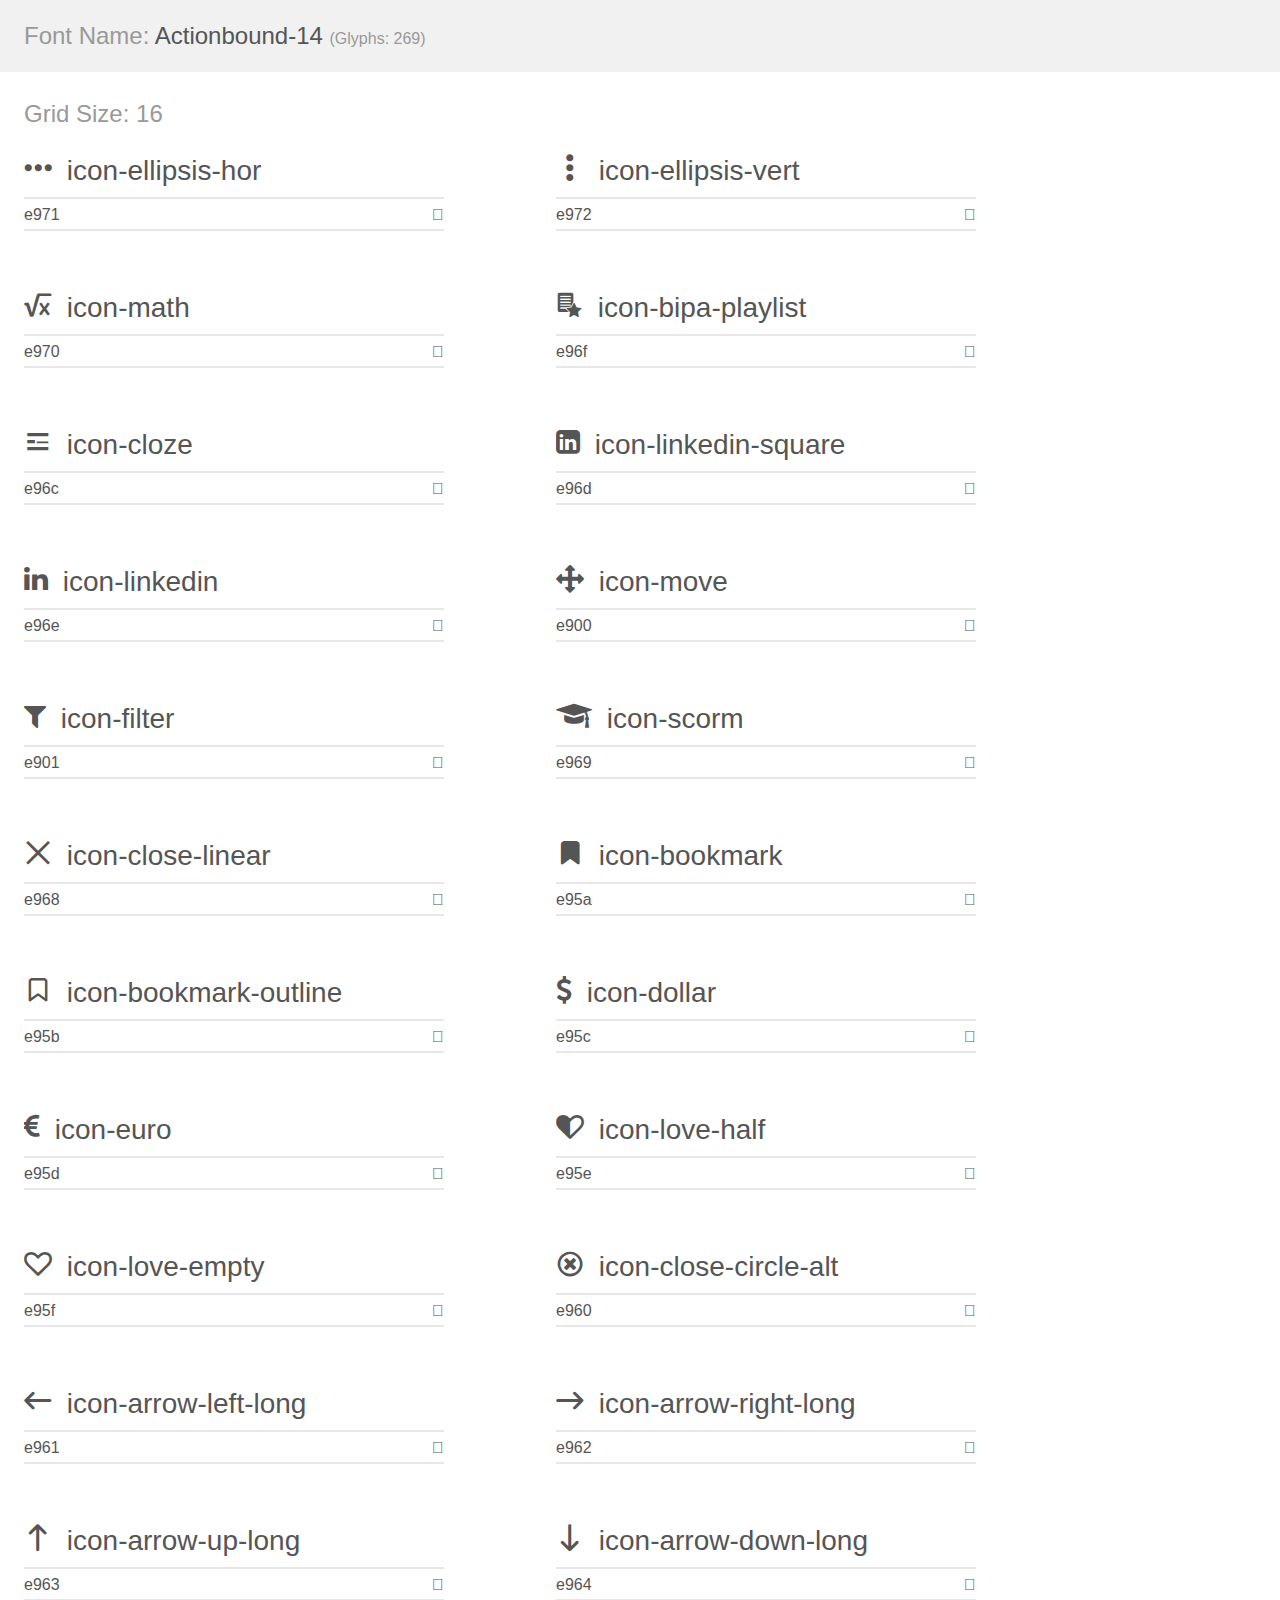
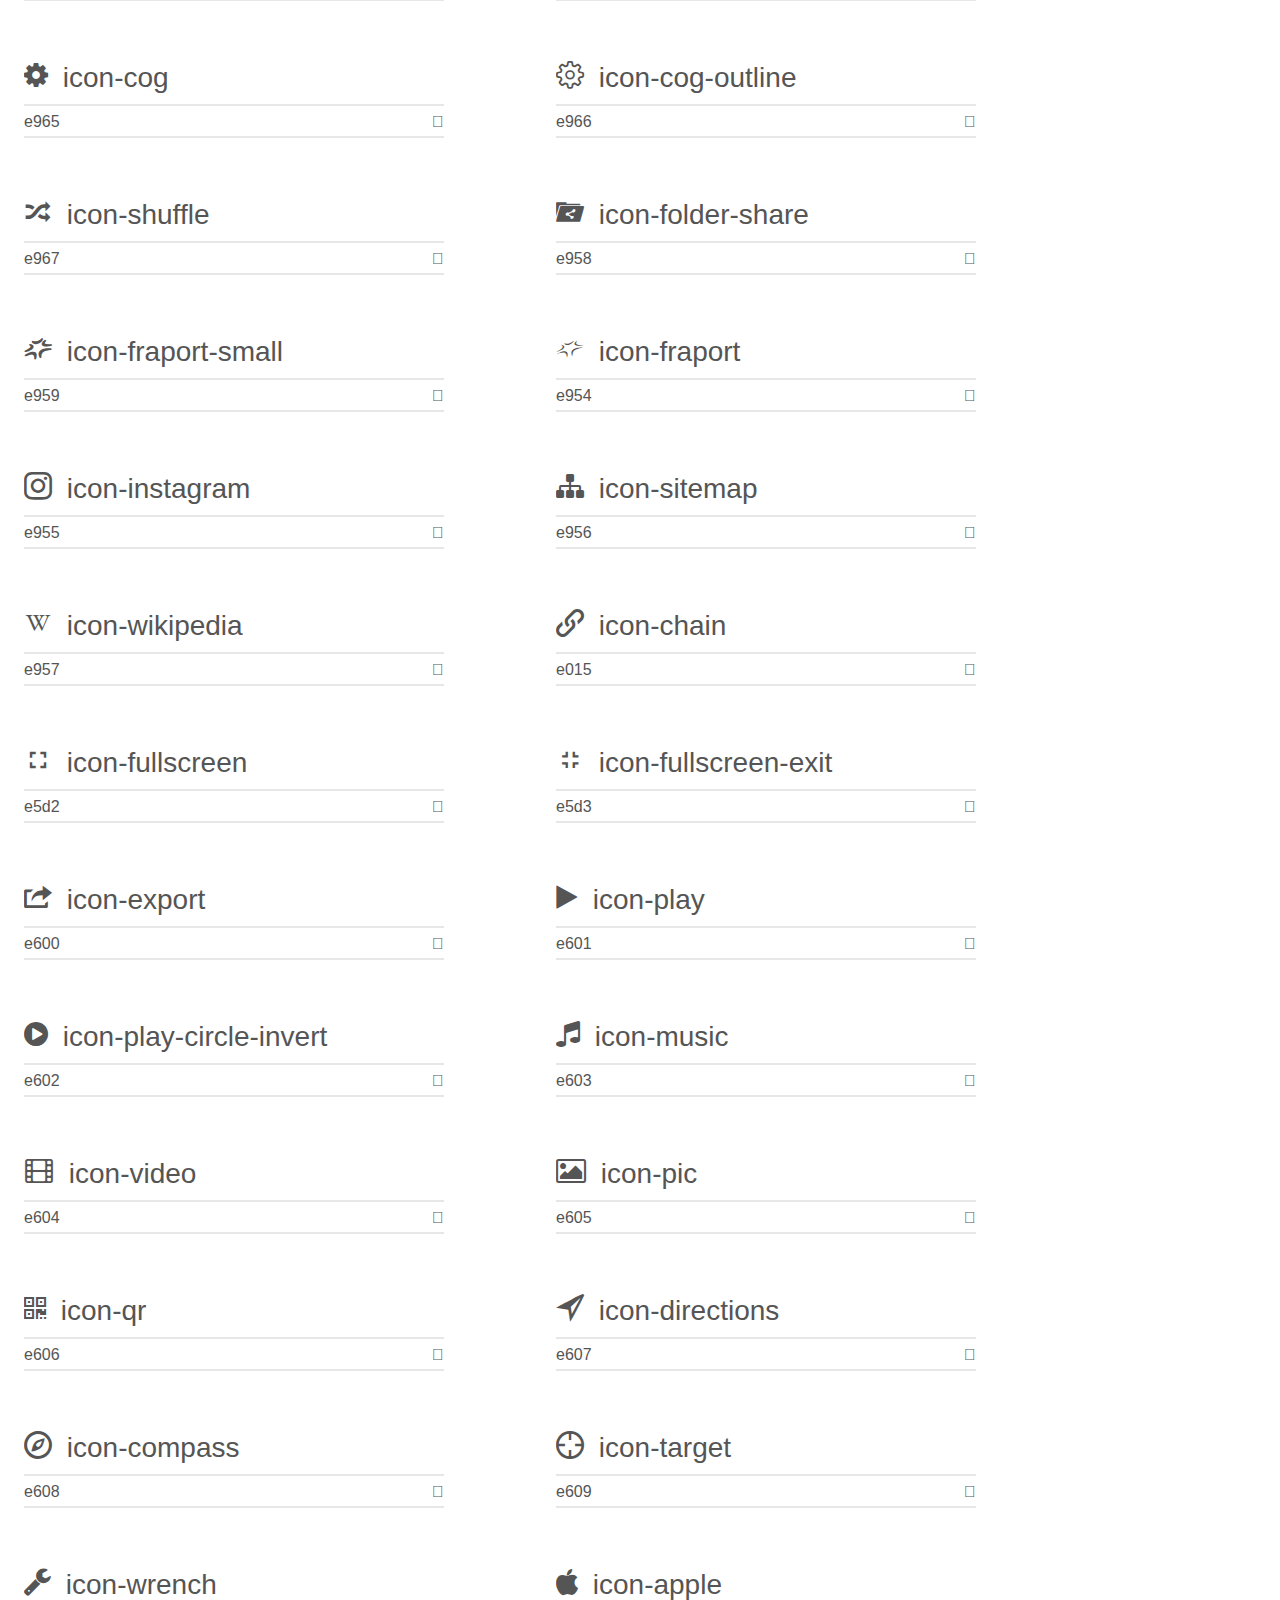
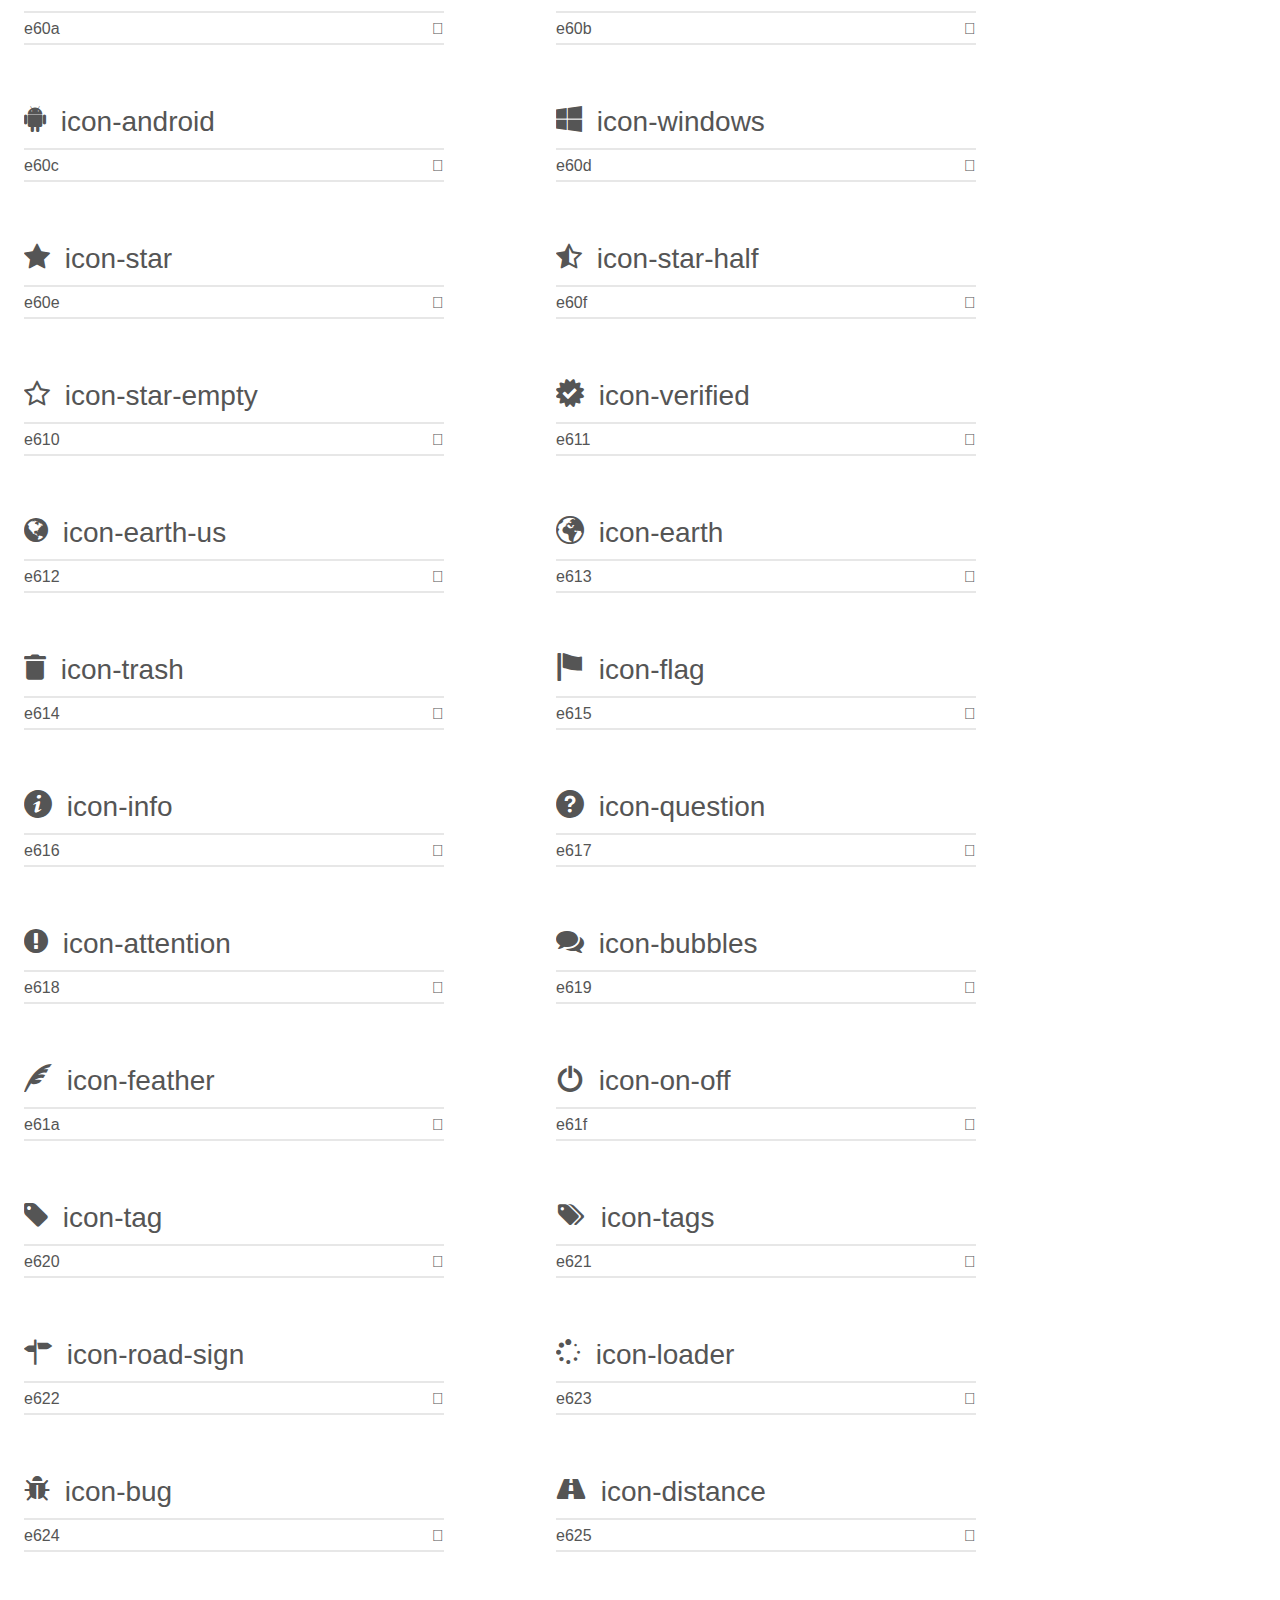
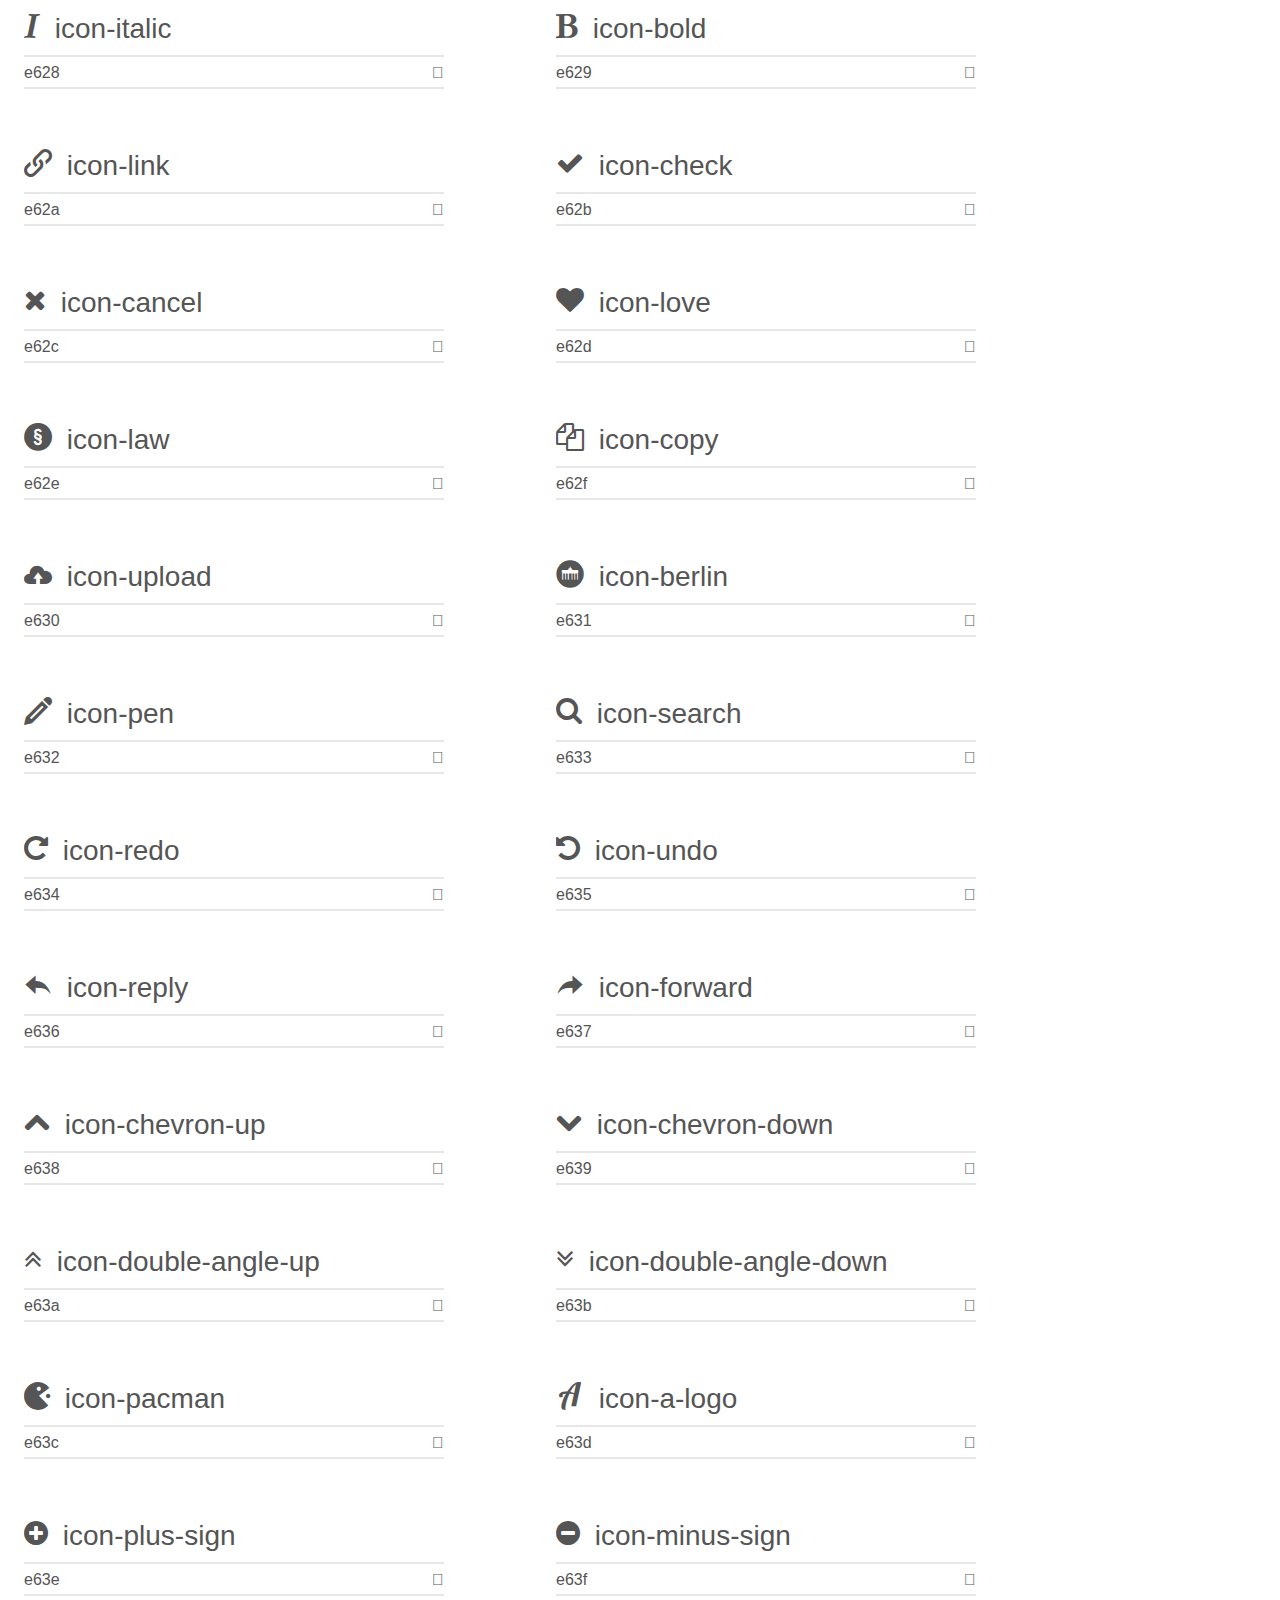
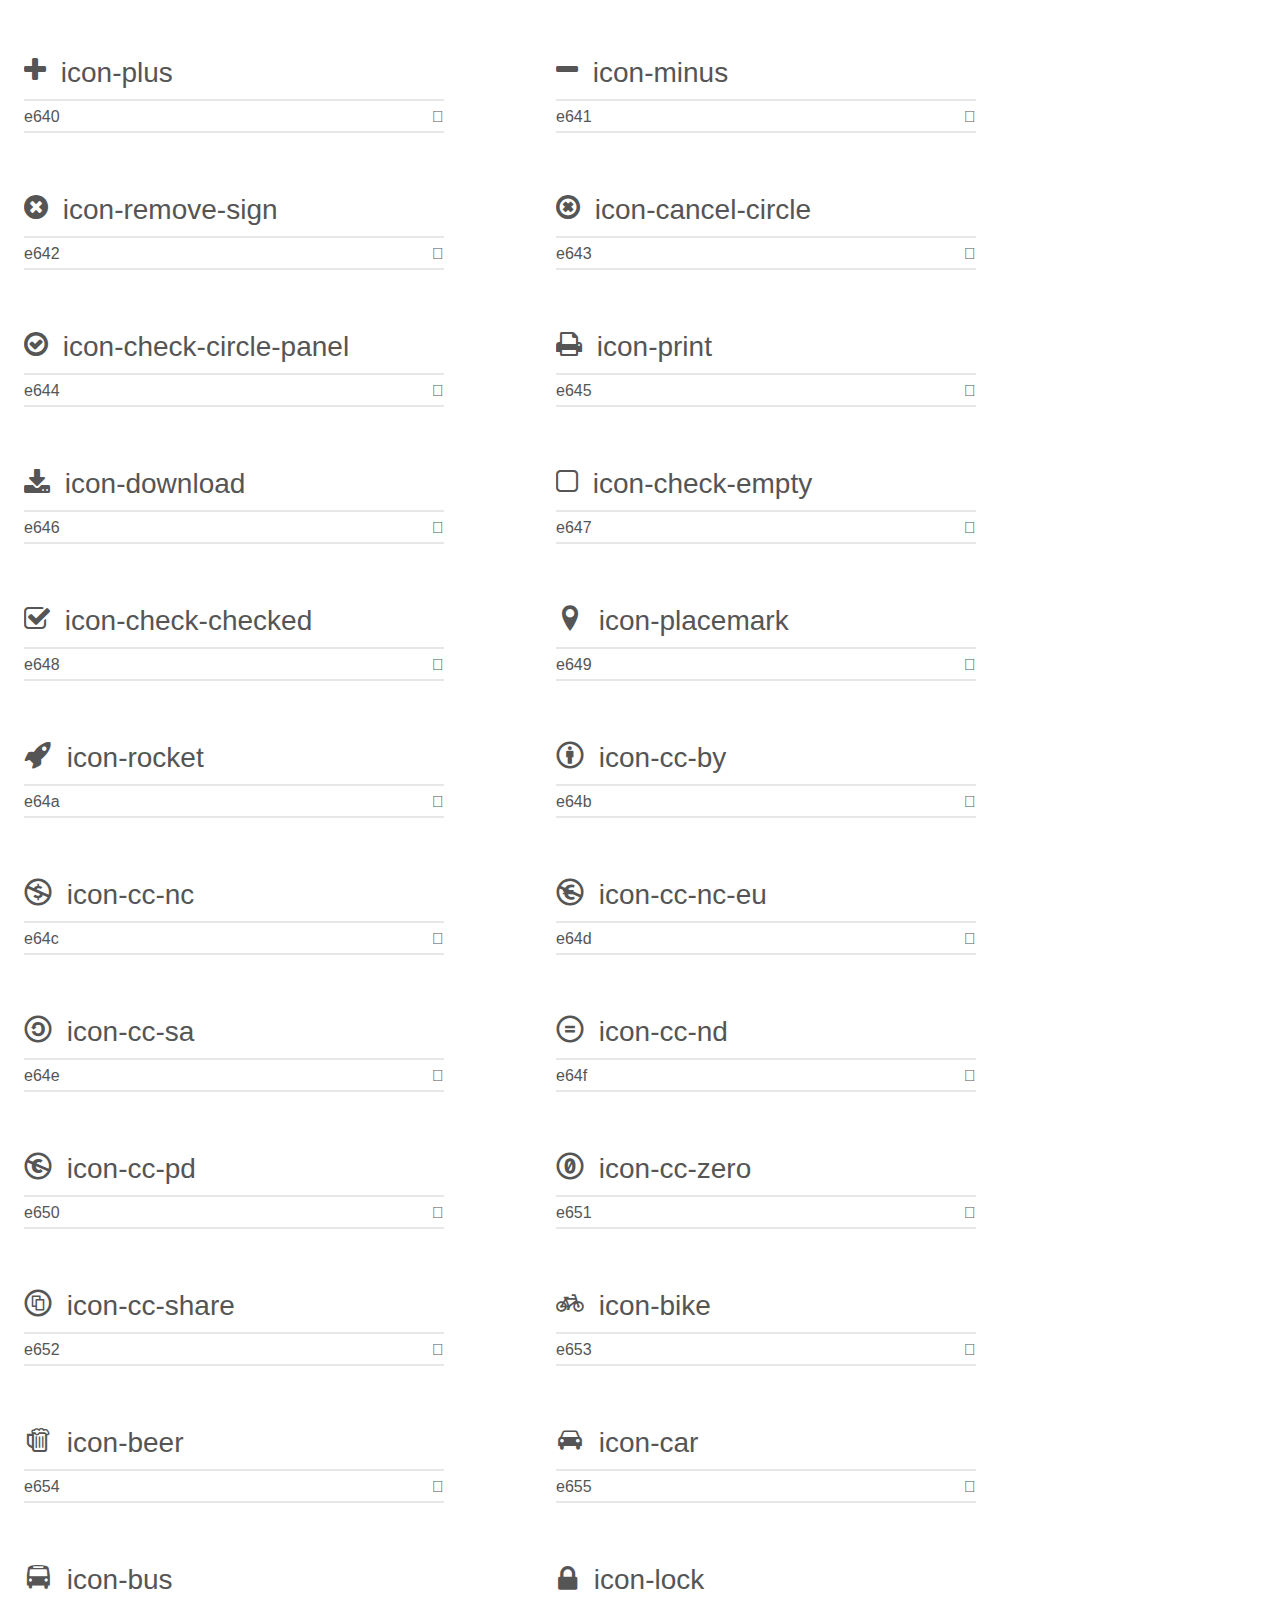
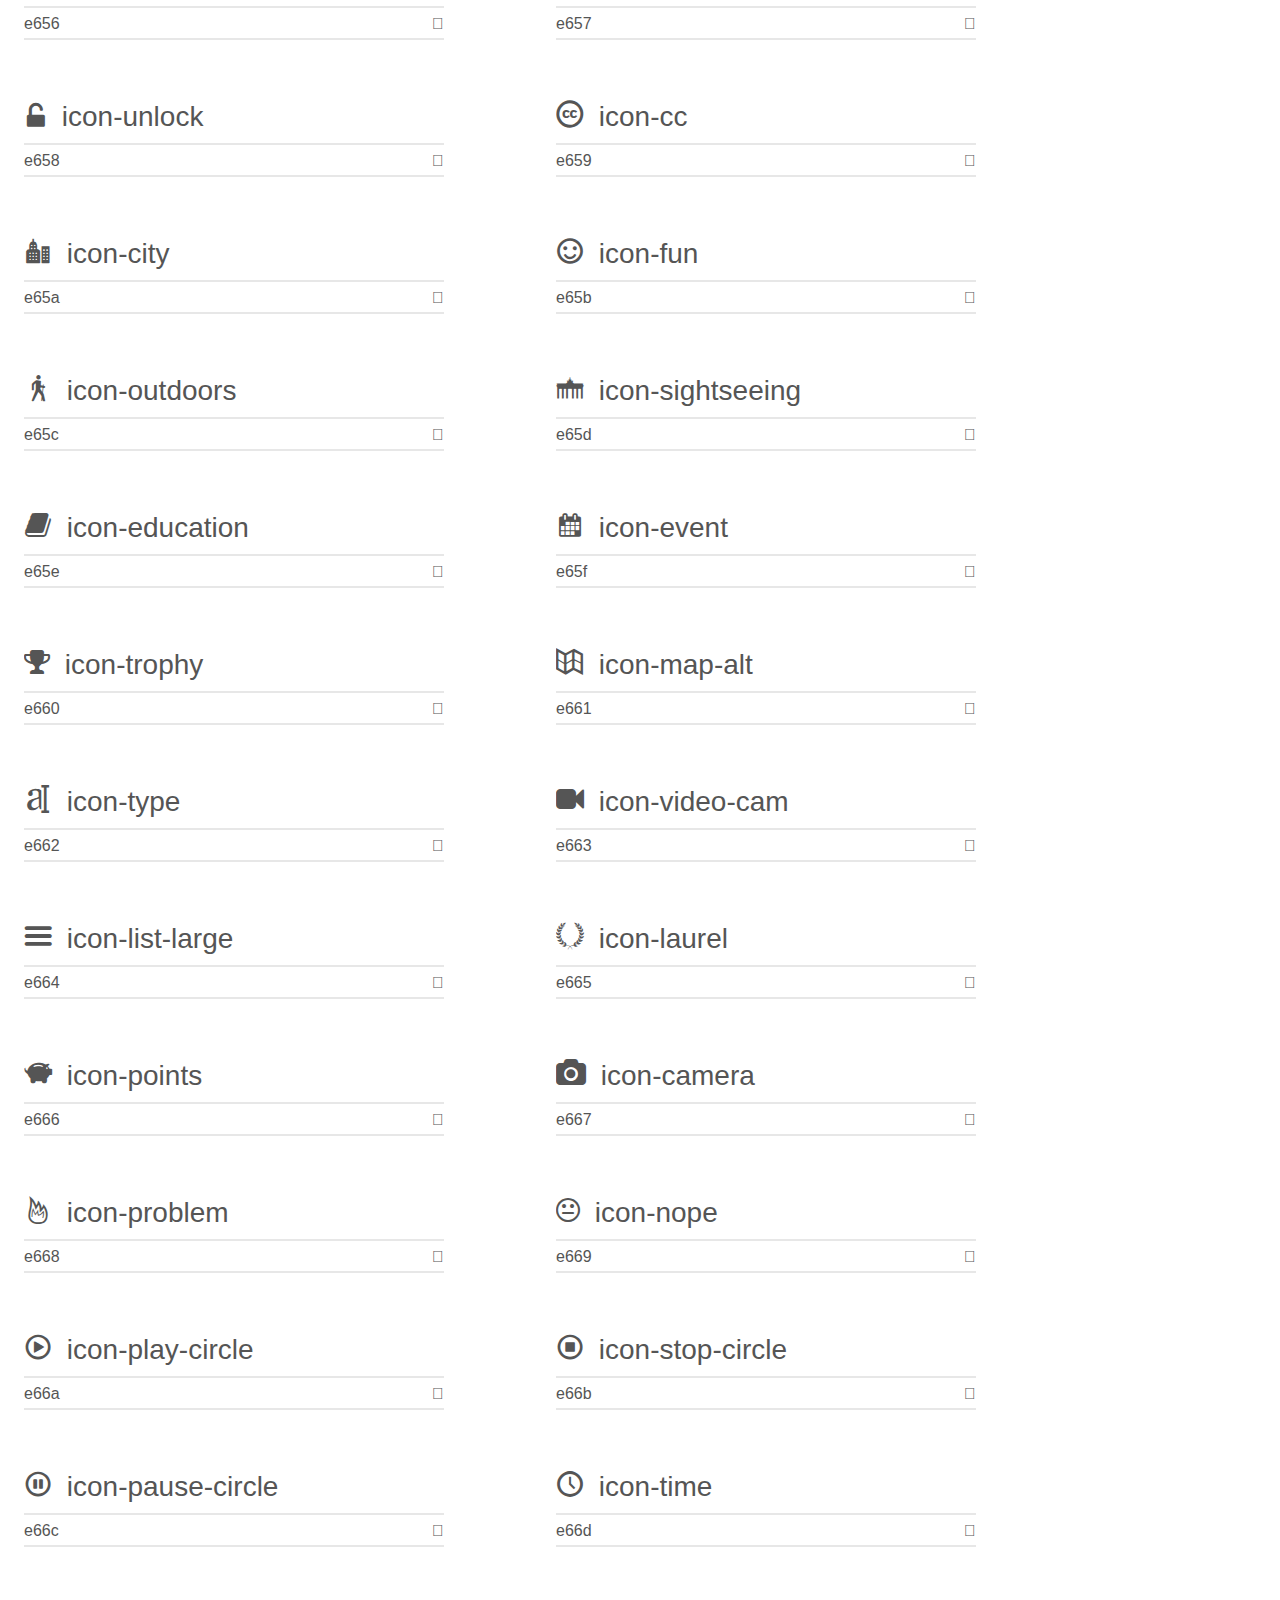
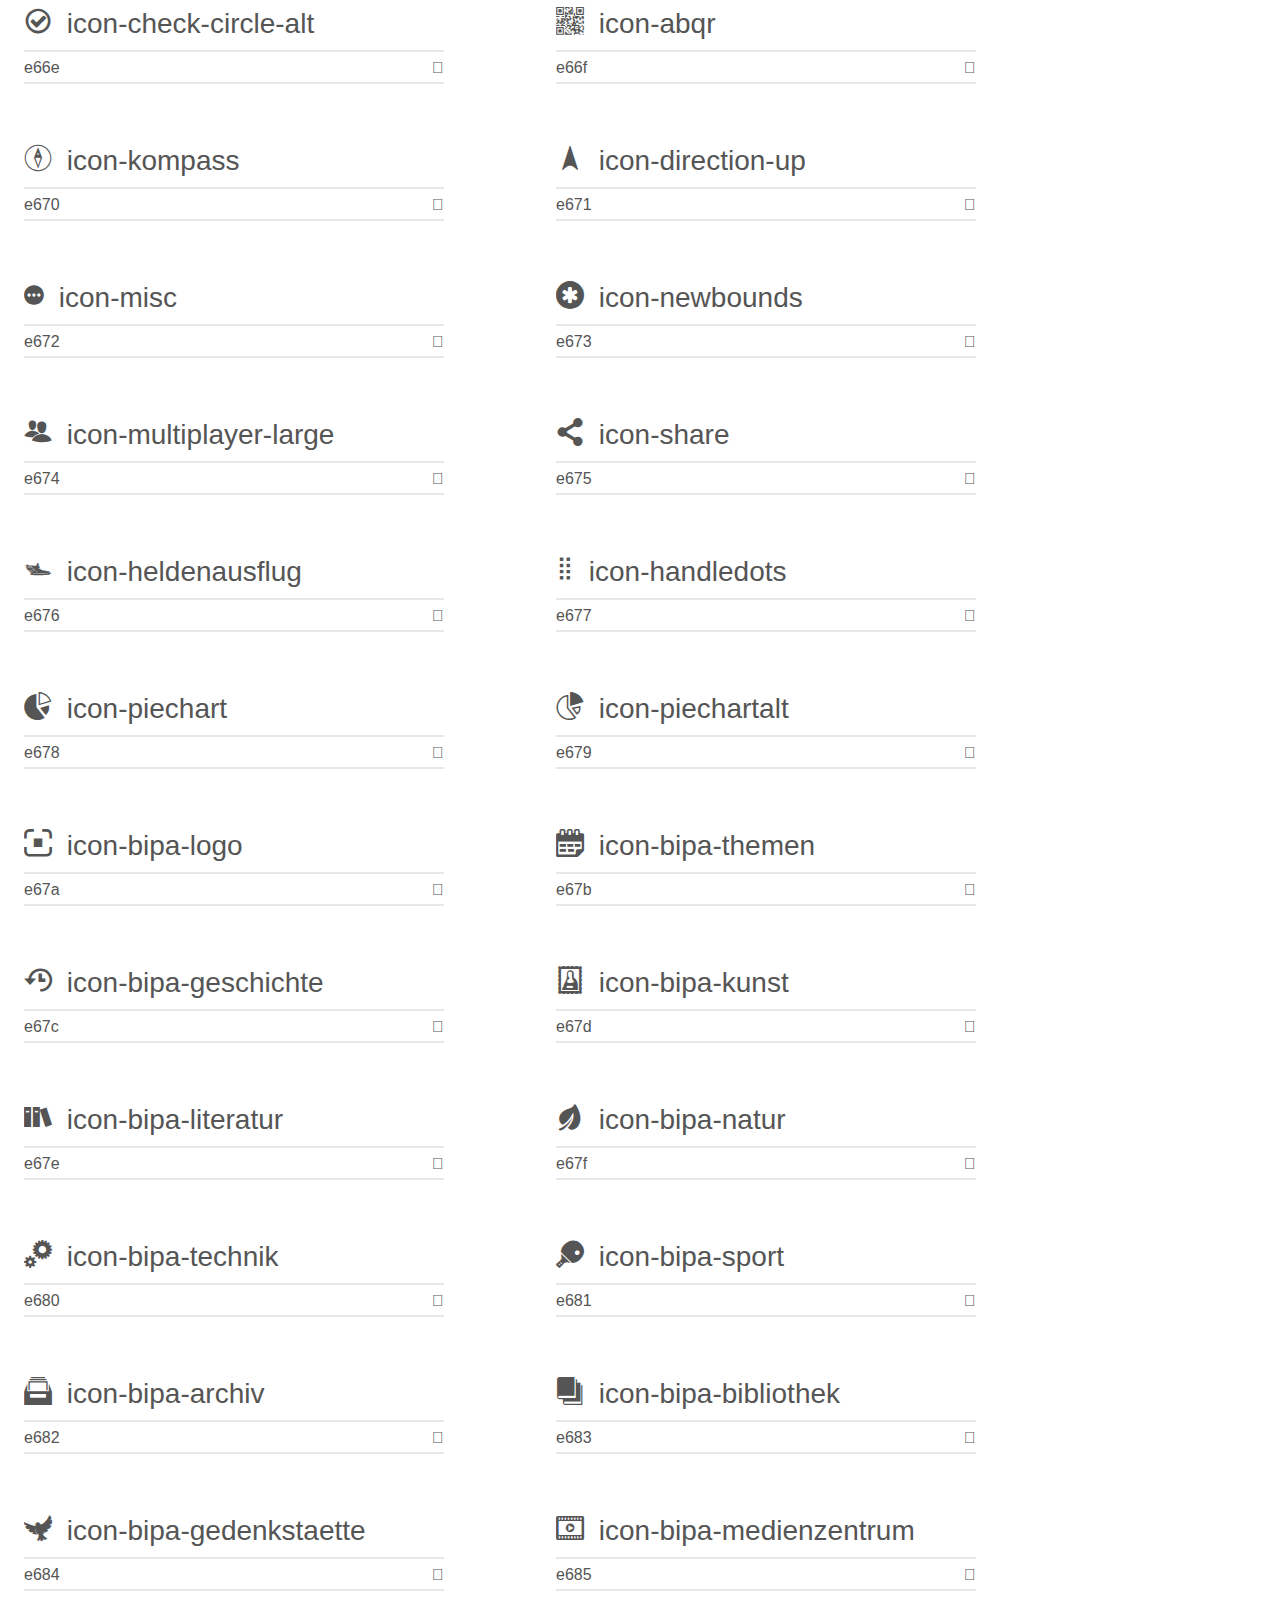
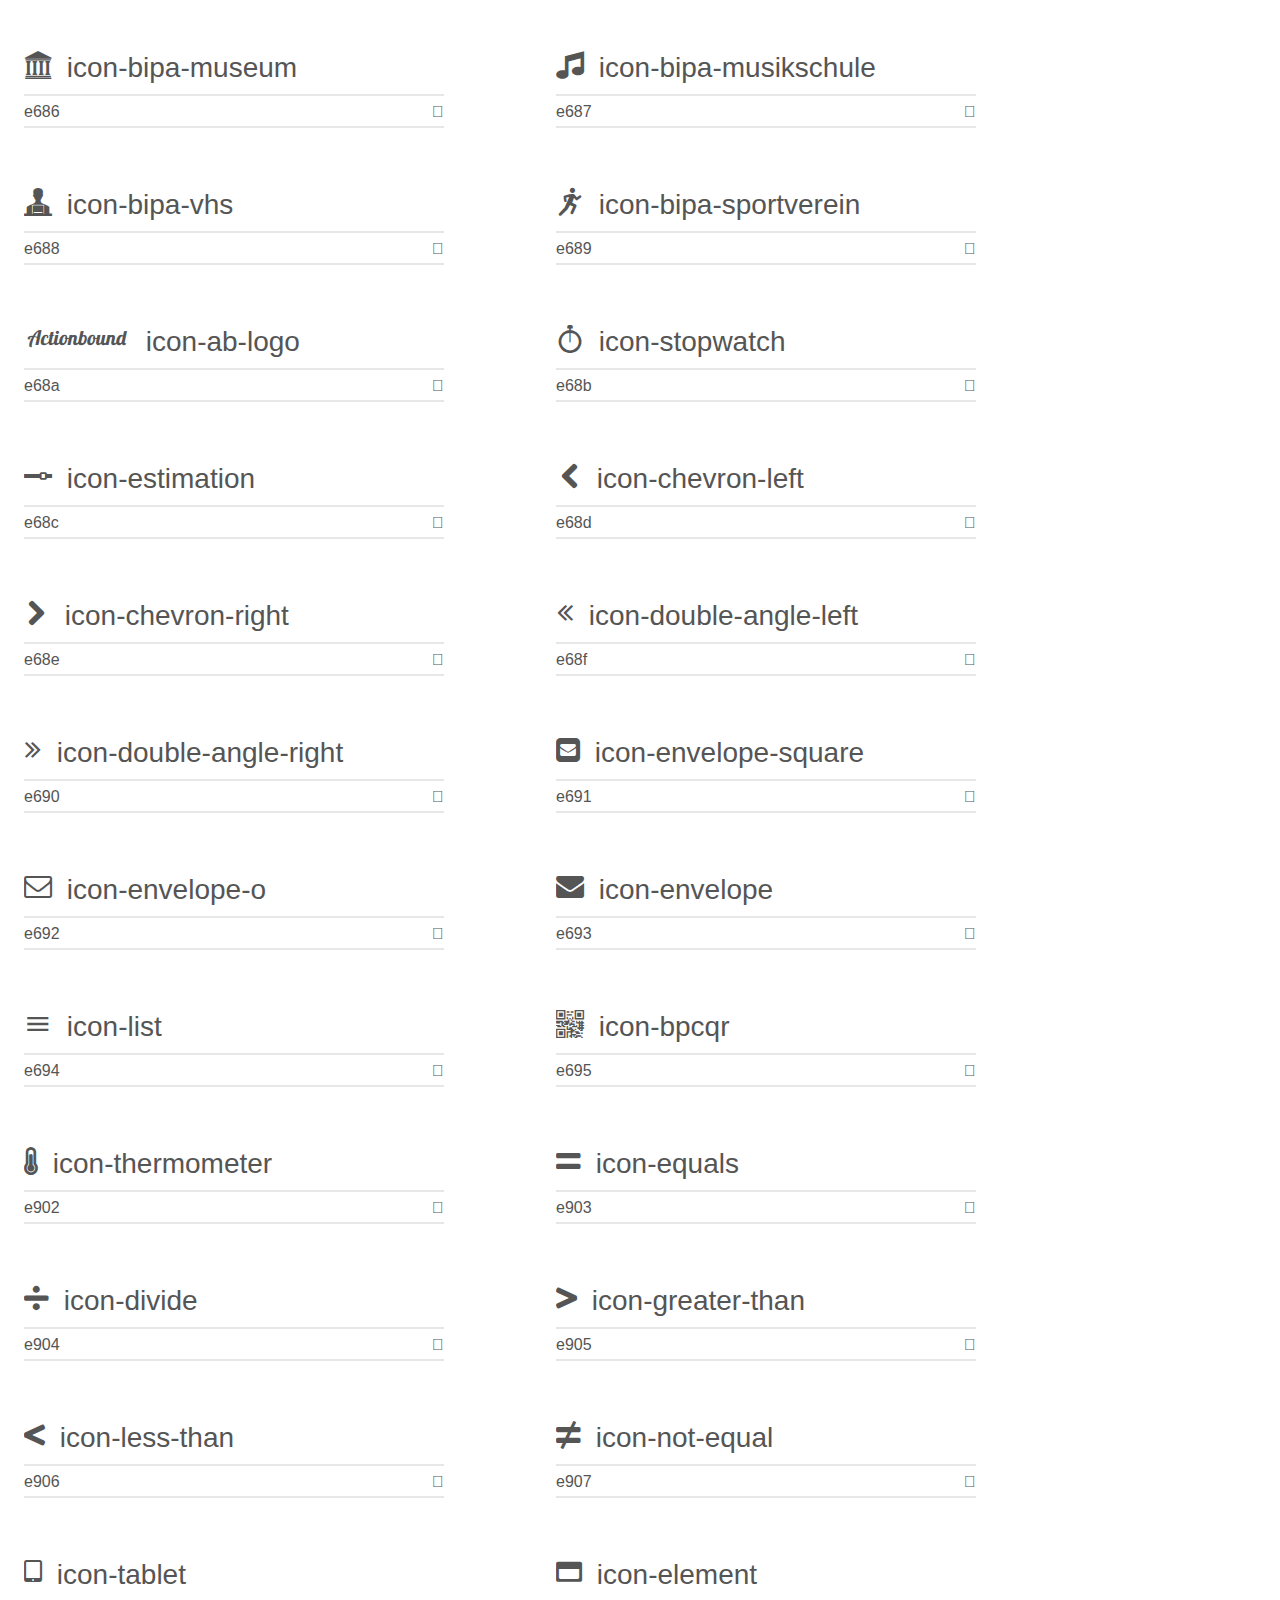
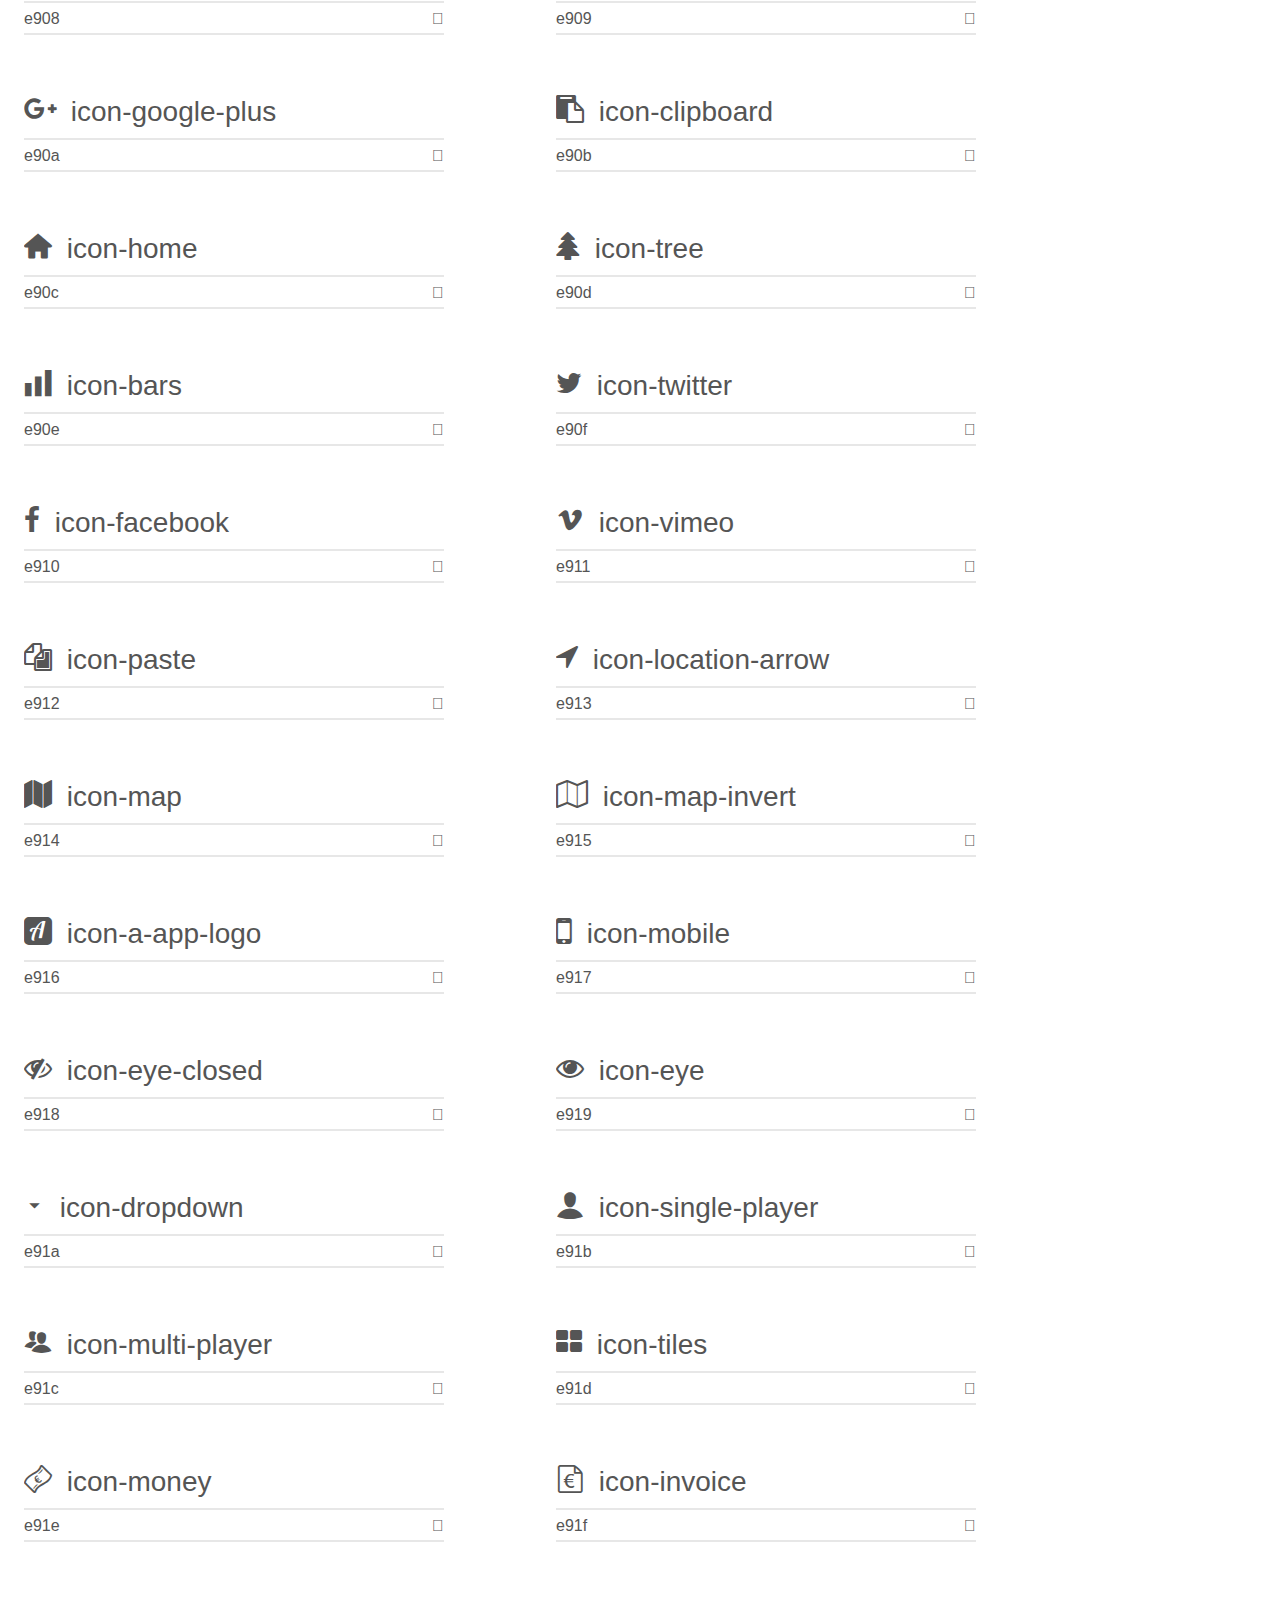
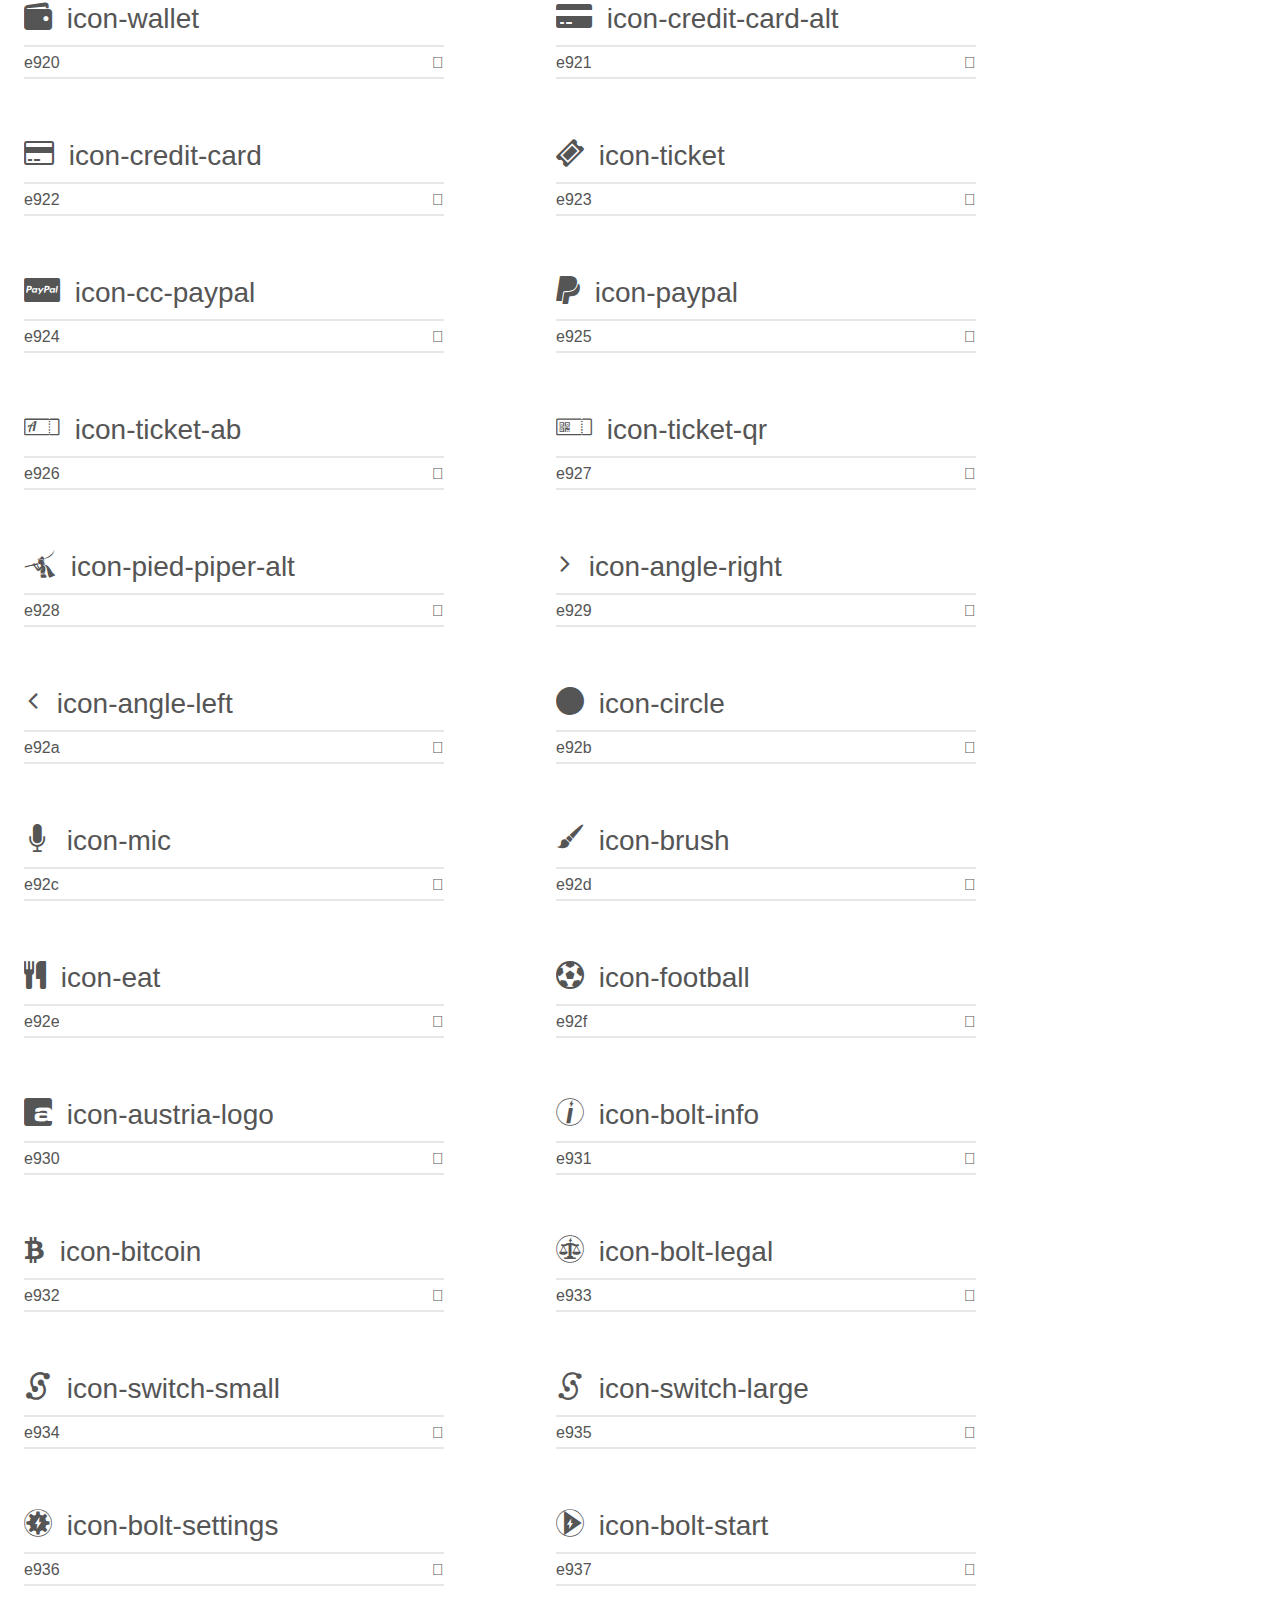
==== commit 1afb1709: "adding ellipsis icons" ====
--- a/demo.html
+++ b/demo.html
@@ -9,10 +9,38 @@
     <link rel="stylesheet" href="style.css"></head>
 <body>
     <div class="bgc1 clearfix">
-        <h1 class="mhmm mvm"><span class="fgc1">Font Name:</span> Actionbound-14 <small class="fgc1">(Glyphs:&nbsp;267)</small></h1>
+        <h1 class="mhmm mvm"><span class="fgc1">Font Name:</span> Actionbound-14 <small class="fgc1">(Glyphs:&nbsp;269)</small></h1>
     </div>
     <div class="clearfix mhl ptl">
         <h1 class="mvm mtn fgc1">Grid Size: 16</h1>
+        <div class="glyph fs1">
+            <div class="clearfix bshadow0 pbs">
+                <span class="icon-ellipsis-hor"></span>
+                <span class="mls"> icon-ellipsis-hor</span>
+            </div>
+            <fieldset class="fs0 size1of1 clearfix hidden-false">
+                <input type="text" readonly value="e971" class="unit size1of2" />
+                <input type="text" maxlength="1" readonly value="&#xe971;" class="unitRight size1of2 talign-right" />
+            </fieldset>
+            <div class="fs0 bshadow0 clearfix hidden-true">
+                <span class="unit pvs fgc1">liga: </span>
+                <input type="text" readonly value="" class="liga unitRight" />
+            </div>
+        </div>
+        <div class="glyph fs1">
+            <div class="clearfix bshadow0 pbs">
+                <span class="icon-ellipsis-vert"></span>
+                <span class="mls"> icon-ellipsis-vert</span>
+            </div>
+            <fieldset class="fs0 size1of1 clearfix hidden-false">
+                <input type="text" readonly value="e972" class="unit size1of2" />
+                <input type="text" maxlength="1" readonly value="&#xe972;" class="unitRight size1of2 talign-right" />
+            </fieldset>
+            <div class="fs0 bshadow0 clearfix hidden-true">
+                <span class="unit pvs fgc1">liga: </span>
+                <input type="text" readonly value="" class="liga unitRight" />
+            </div>
+        </div>
         <div class="glyph fs1">
             <div class="clearfix bshadow0 pbs">
                 <span class="icon-math"></span>
--- a/style.css
+++ b/style.css
@@ -1,10 +1,10 @@
 @font-face {
   font-family: 'Actionbound-14';
-  src:  url('fonts/Actionbound-14.eot?smy8s6');
-  src:  url('fonts/Actionbound-14.eot?smy8s6#iefix') format('embedded-opentype'),
-    url('fonts/Actionbound-14.ttf?smy8s6') format('truetype'),
-    url('fonts/Actionbound-14.woff?smy8s6') format('woff'),
-    url('fonts/Actionbound-14.svg?smy8s6#Actionbound-14') format('svg');
+  src:  url('fonts/Actionbound-14.eot?plzfp1');
+  src:  url('fonts/Actionbound-14.eot?plzfp1#iefix') format('embedded-opentype'),
+    url('fonts/Actionbound-14.ttf?plzfp1') format('truetype'),
+    url('fonts/Actionbound-14.woff?plzfp1') format('woff'),
+    url('fonts/Actionbound-14.svg?plzfp1#Actionbound-14') format('svg');
   font-weight: normal;
   font-style: normal;
   font-display: block;
@@ -25,6 +25,12 @@
   -moz-osx-font-smoothing: grayscale;
 }
 
+.icon-ellipsis-hor:before {
+  content: "\e971";
+}
+.icon-ellipsis-vert:before {
+  content: "\e972";
+}
 .icon-math:before {
   content: "\e970";
 }
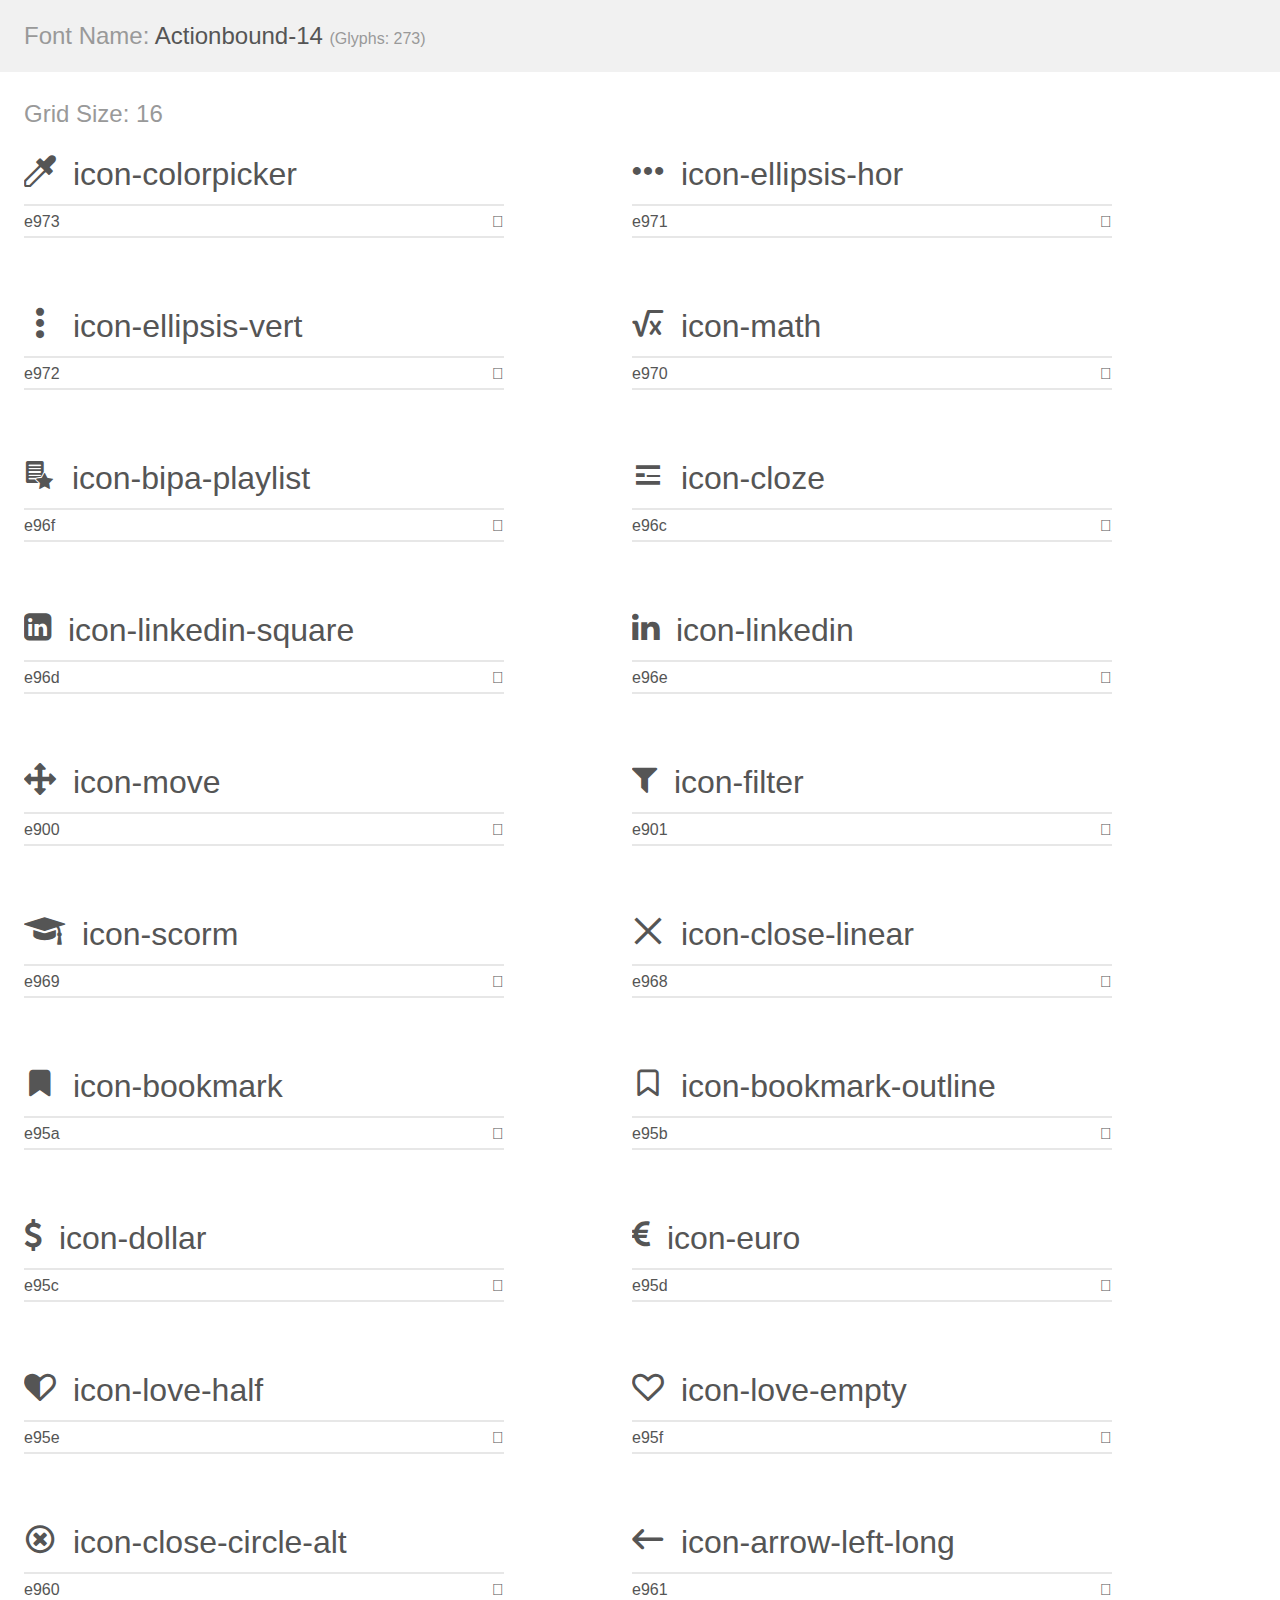
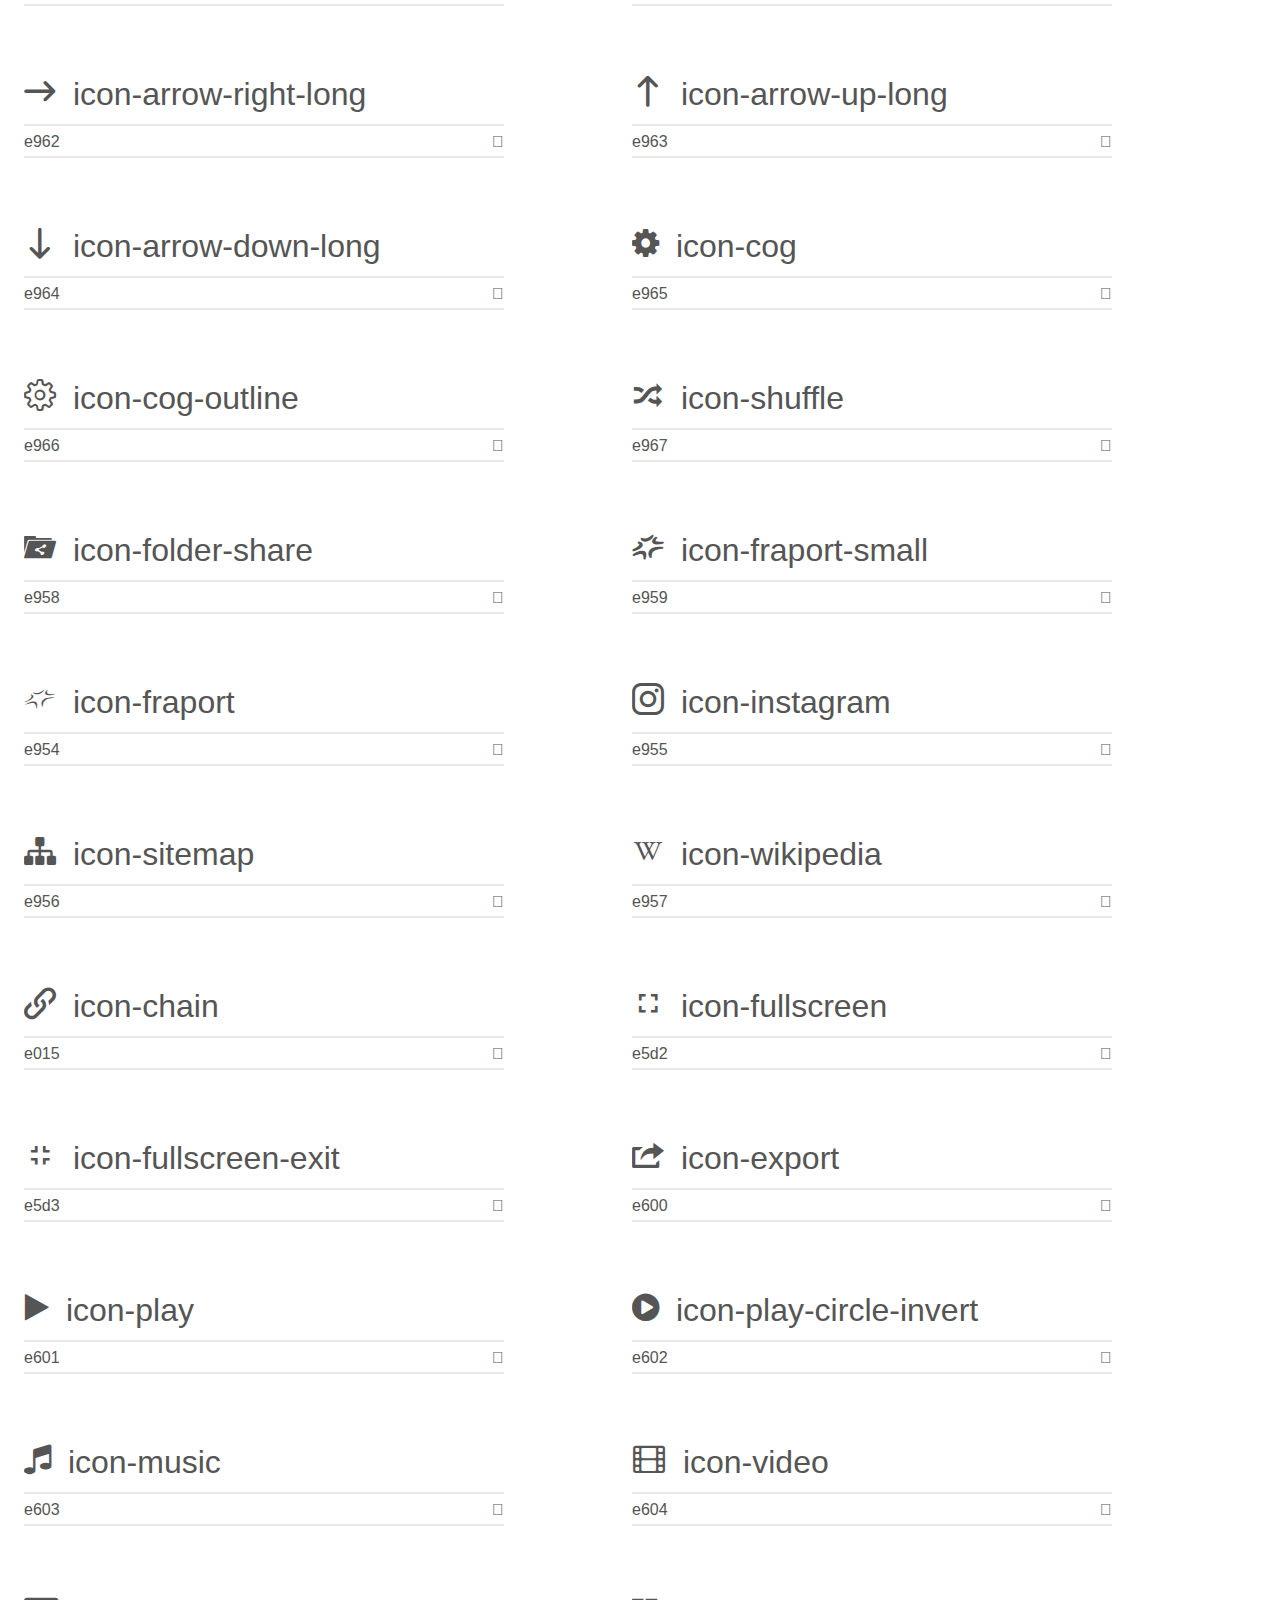
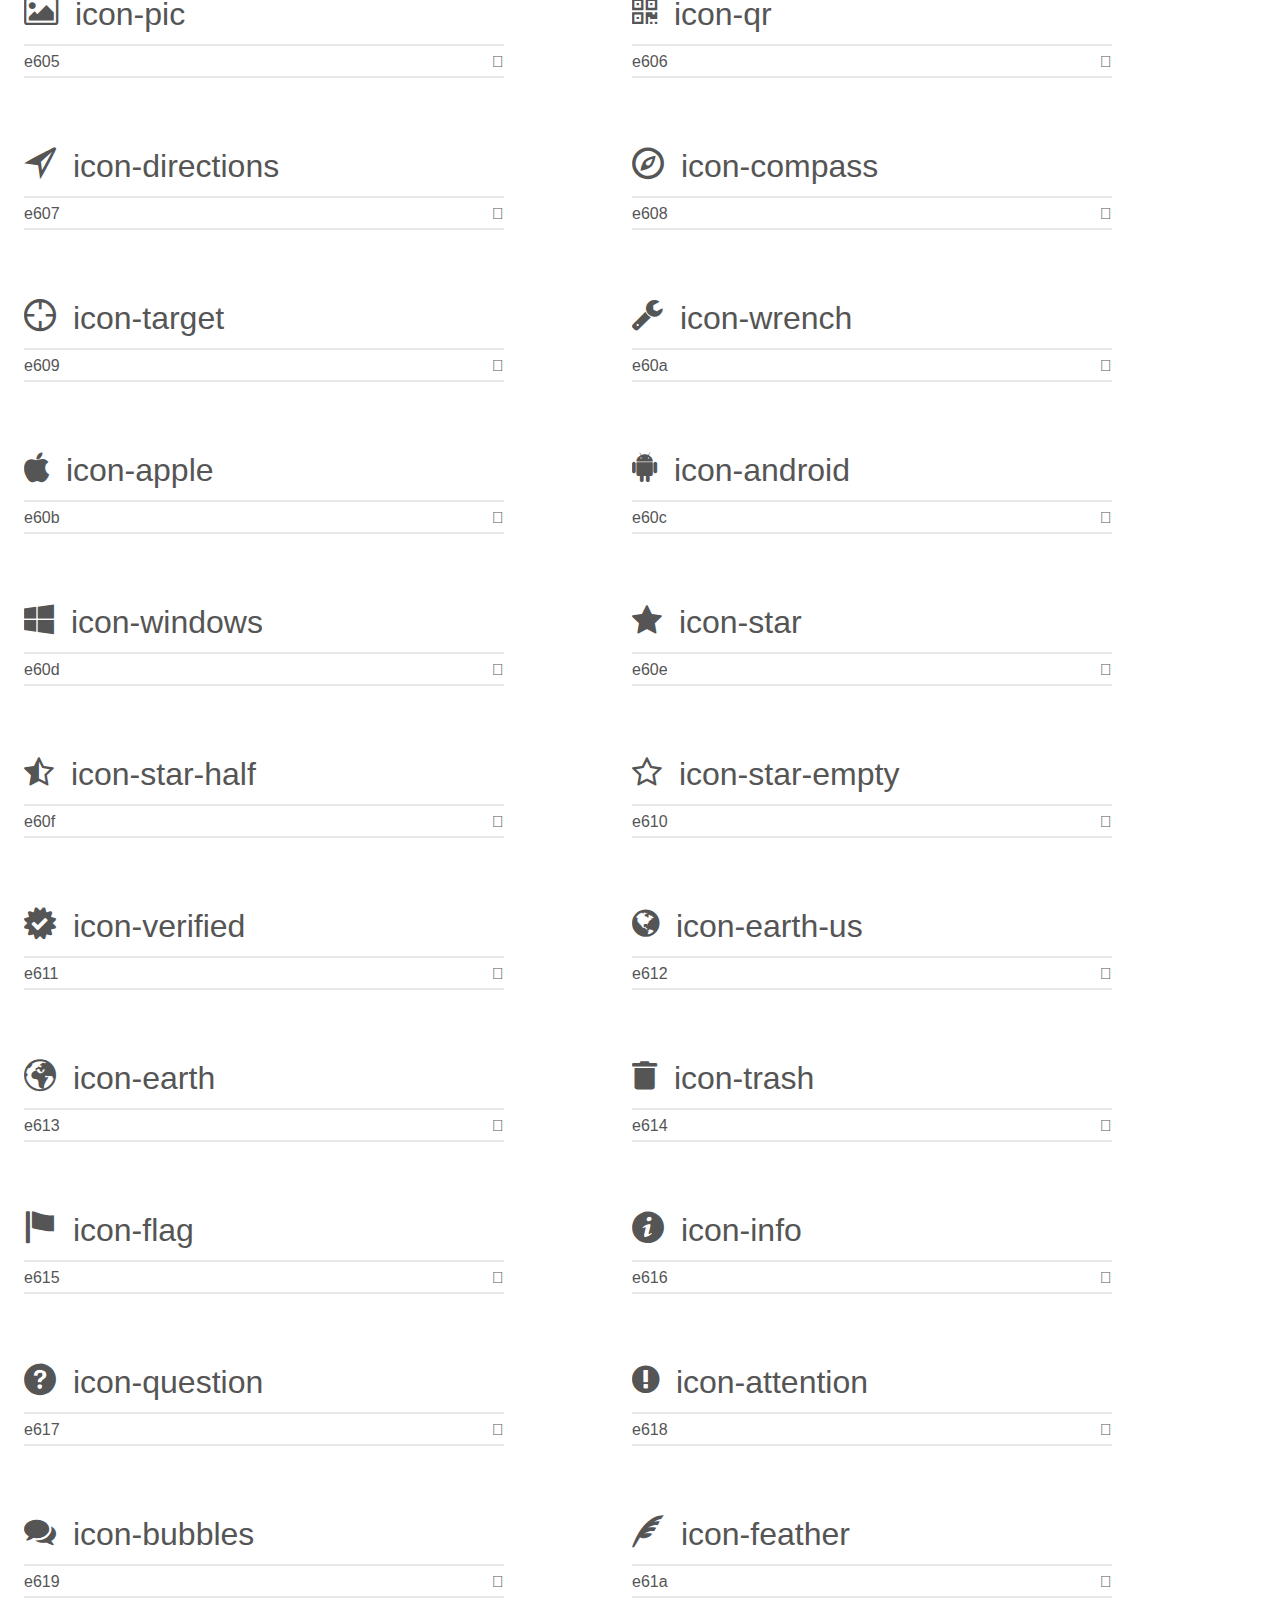
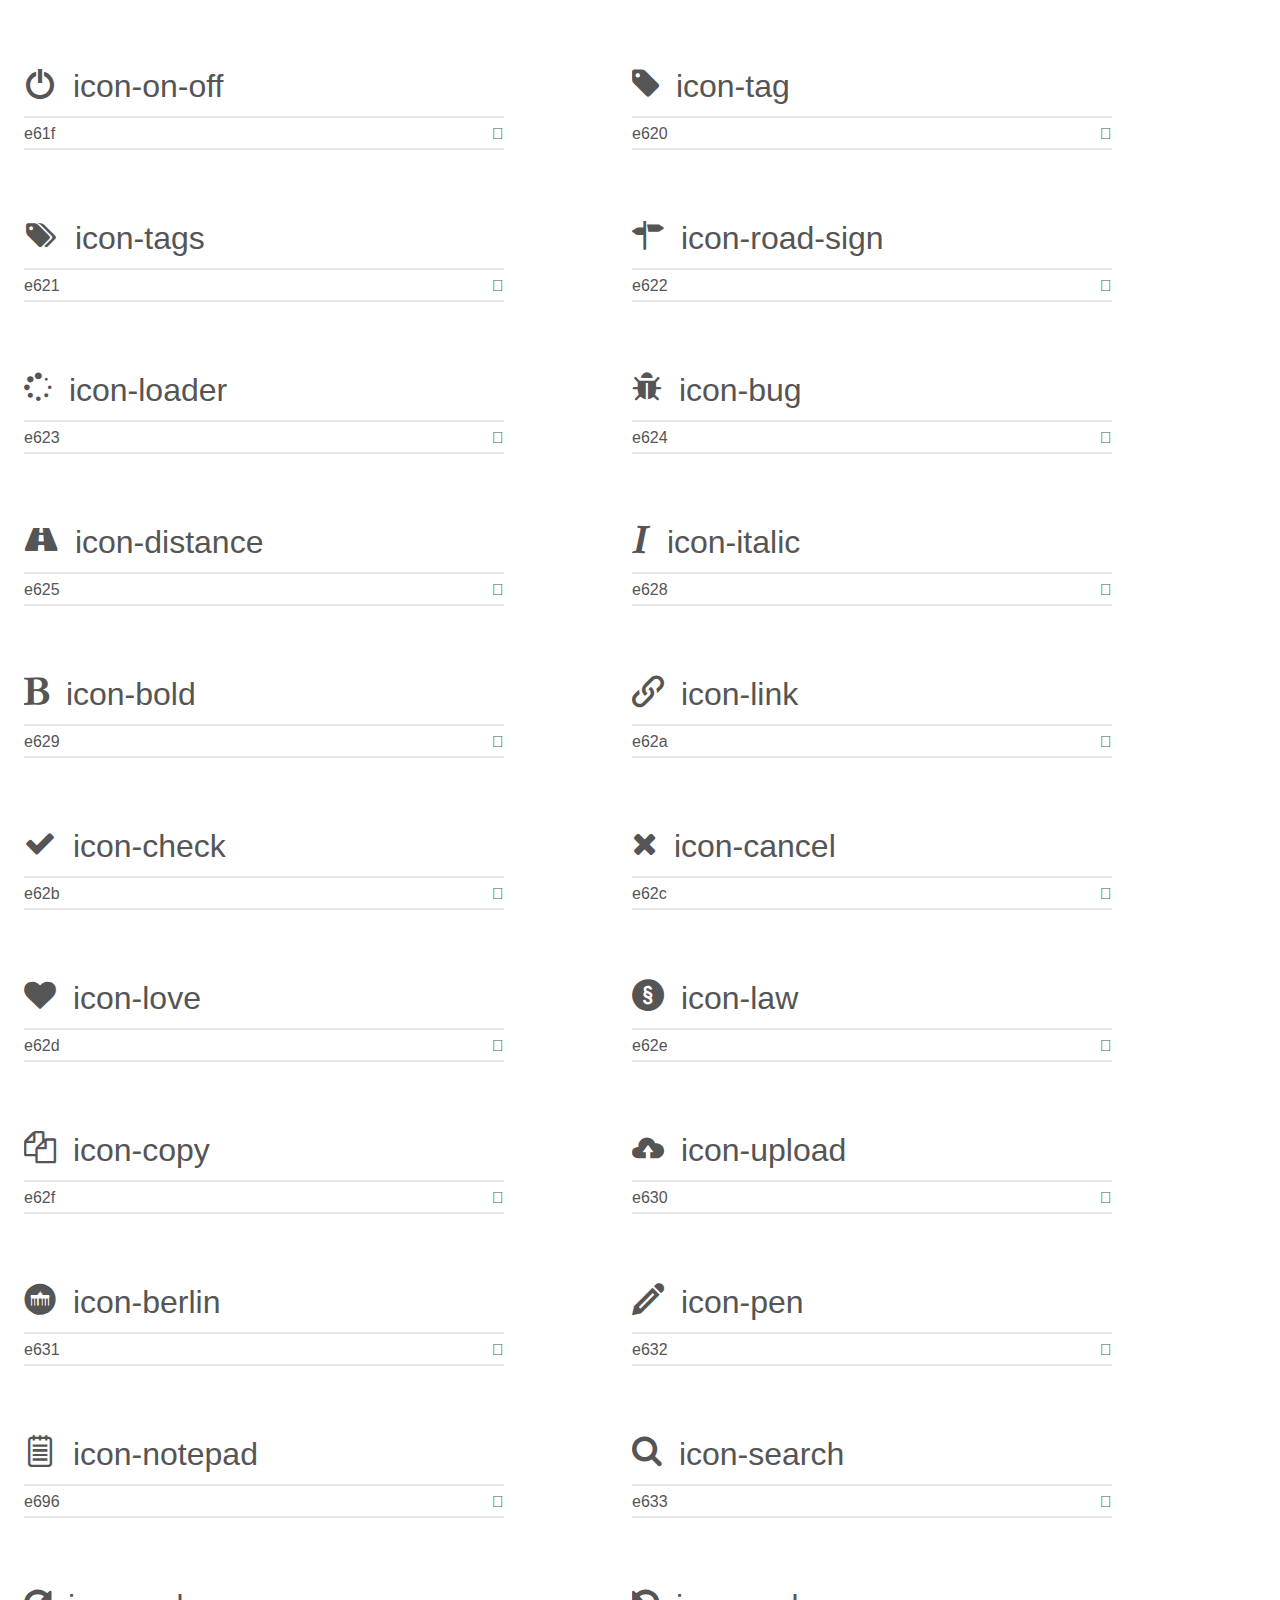
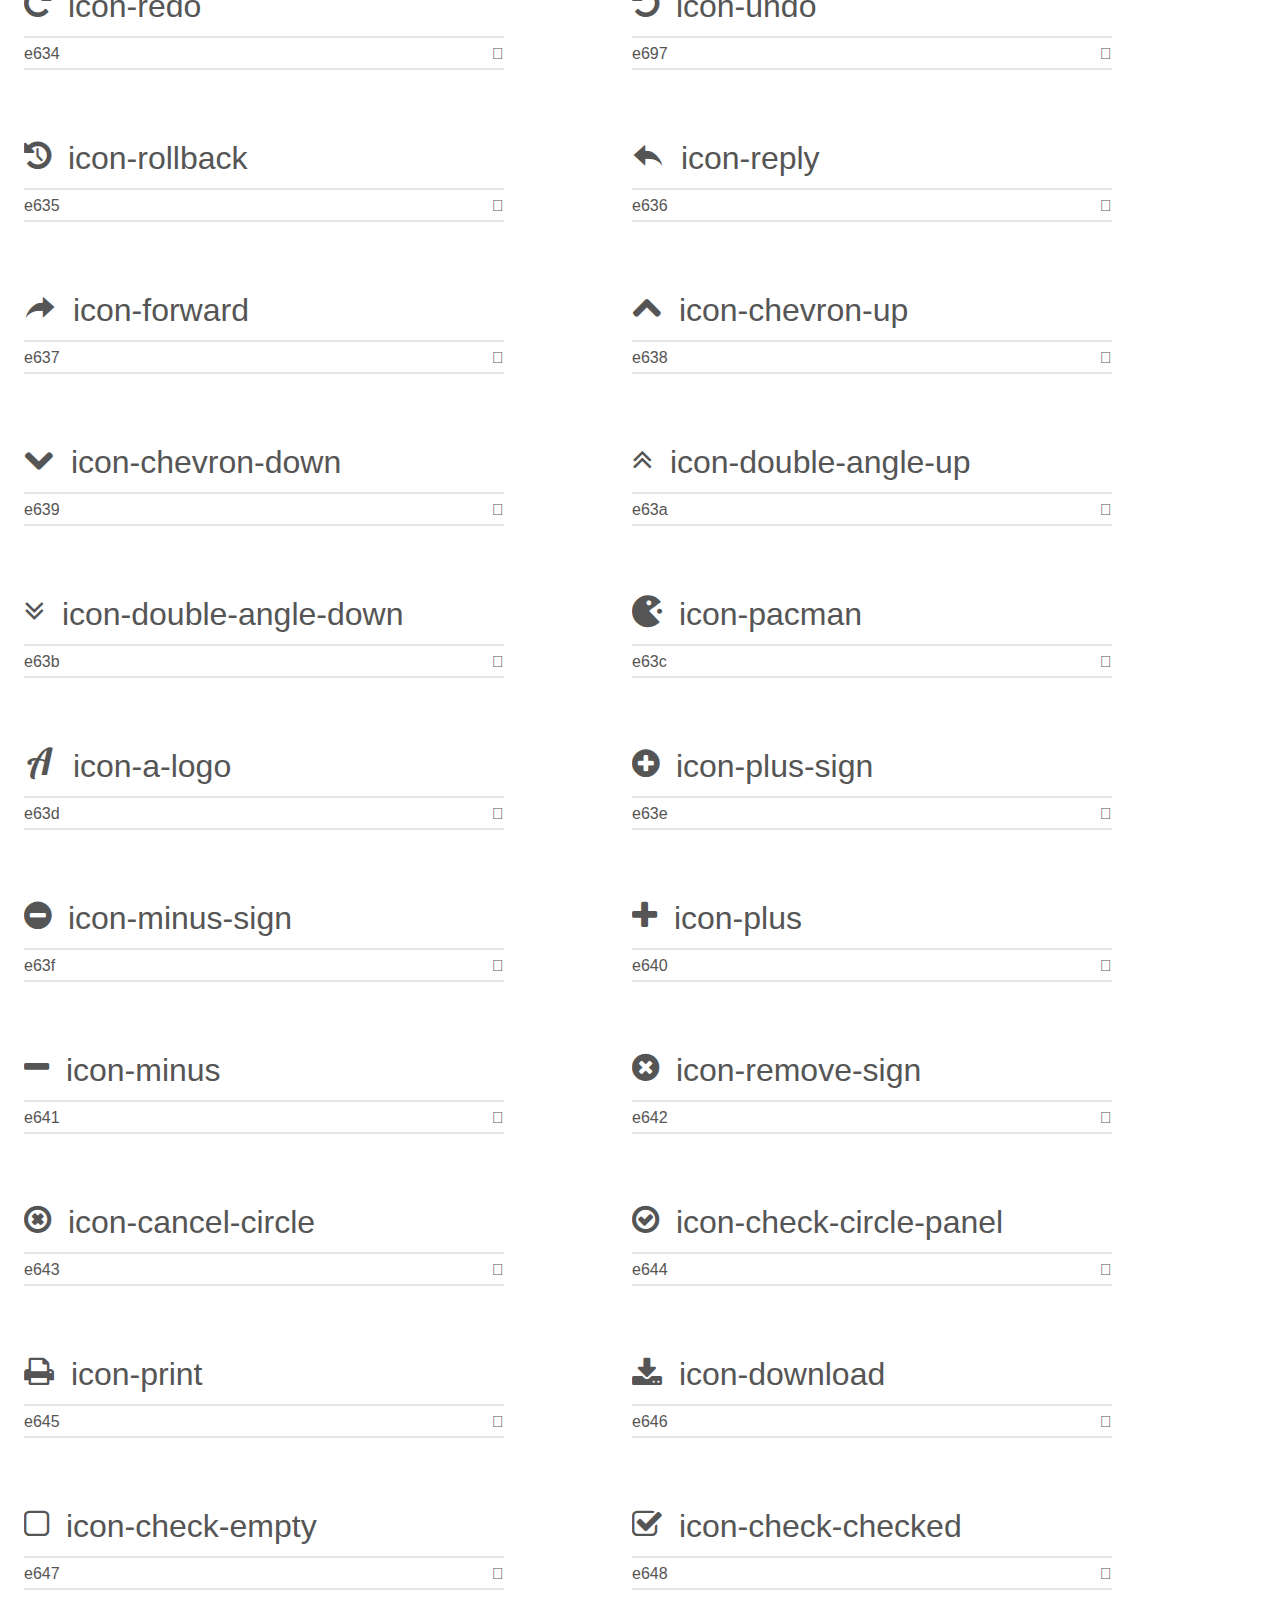
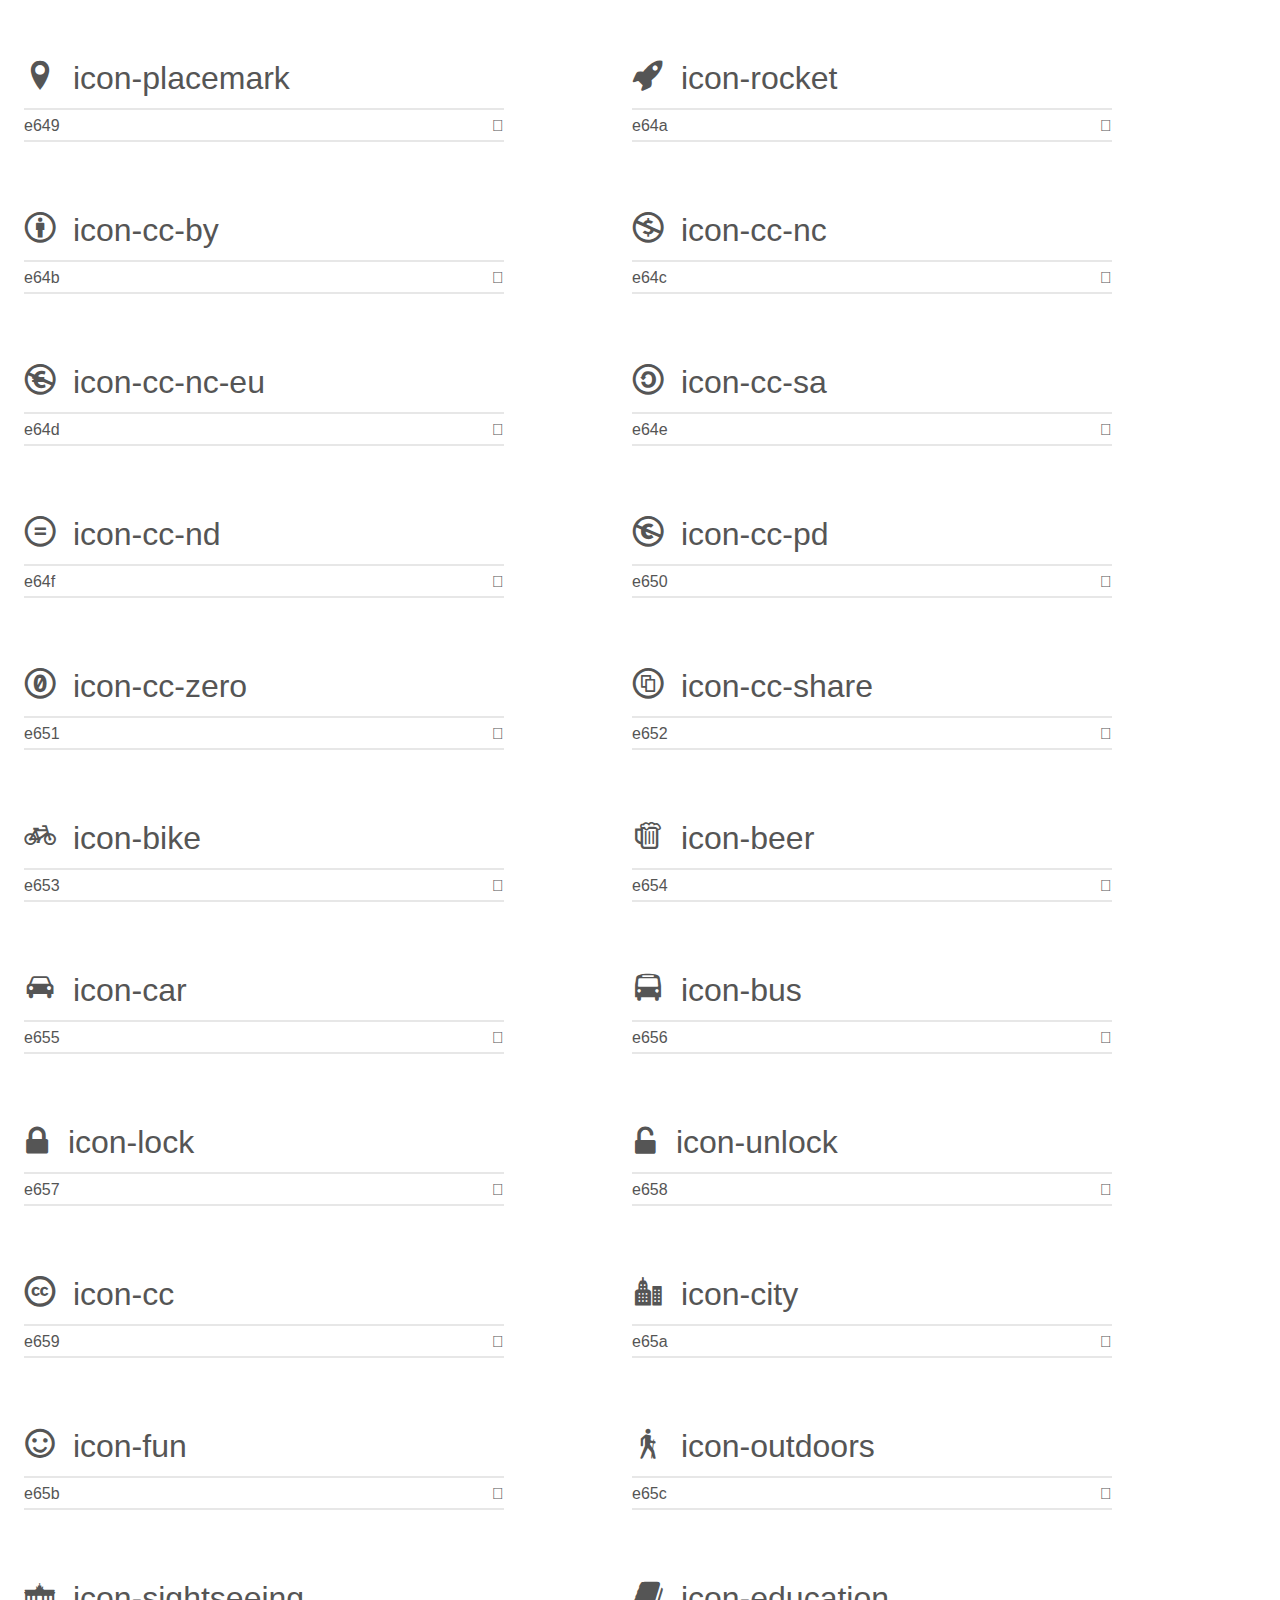
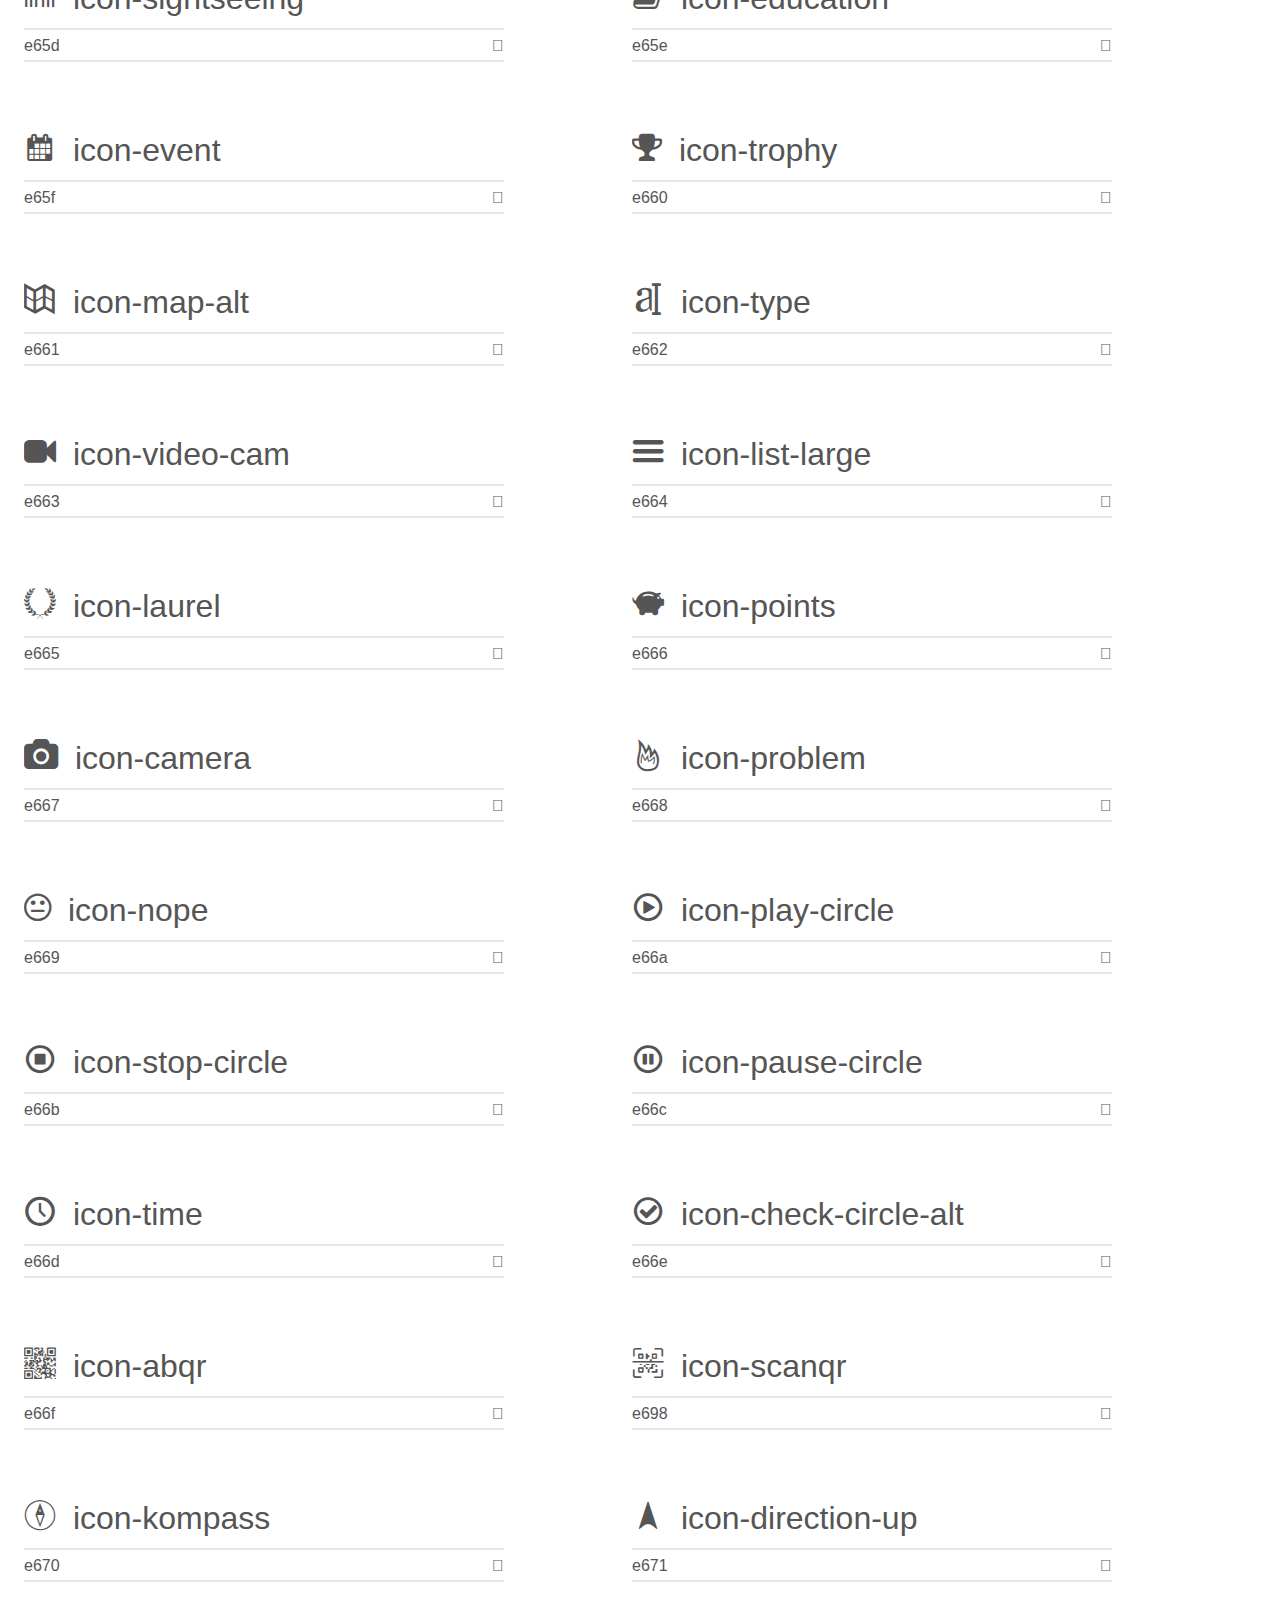
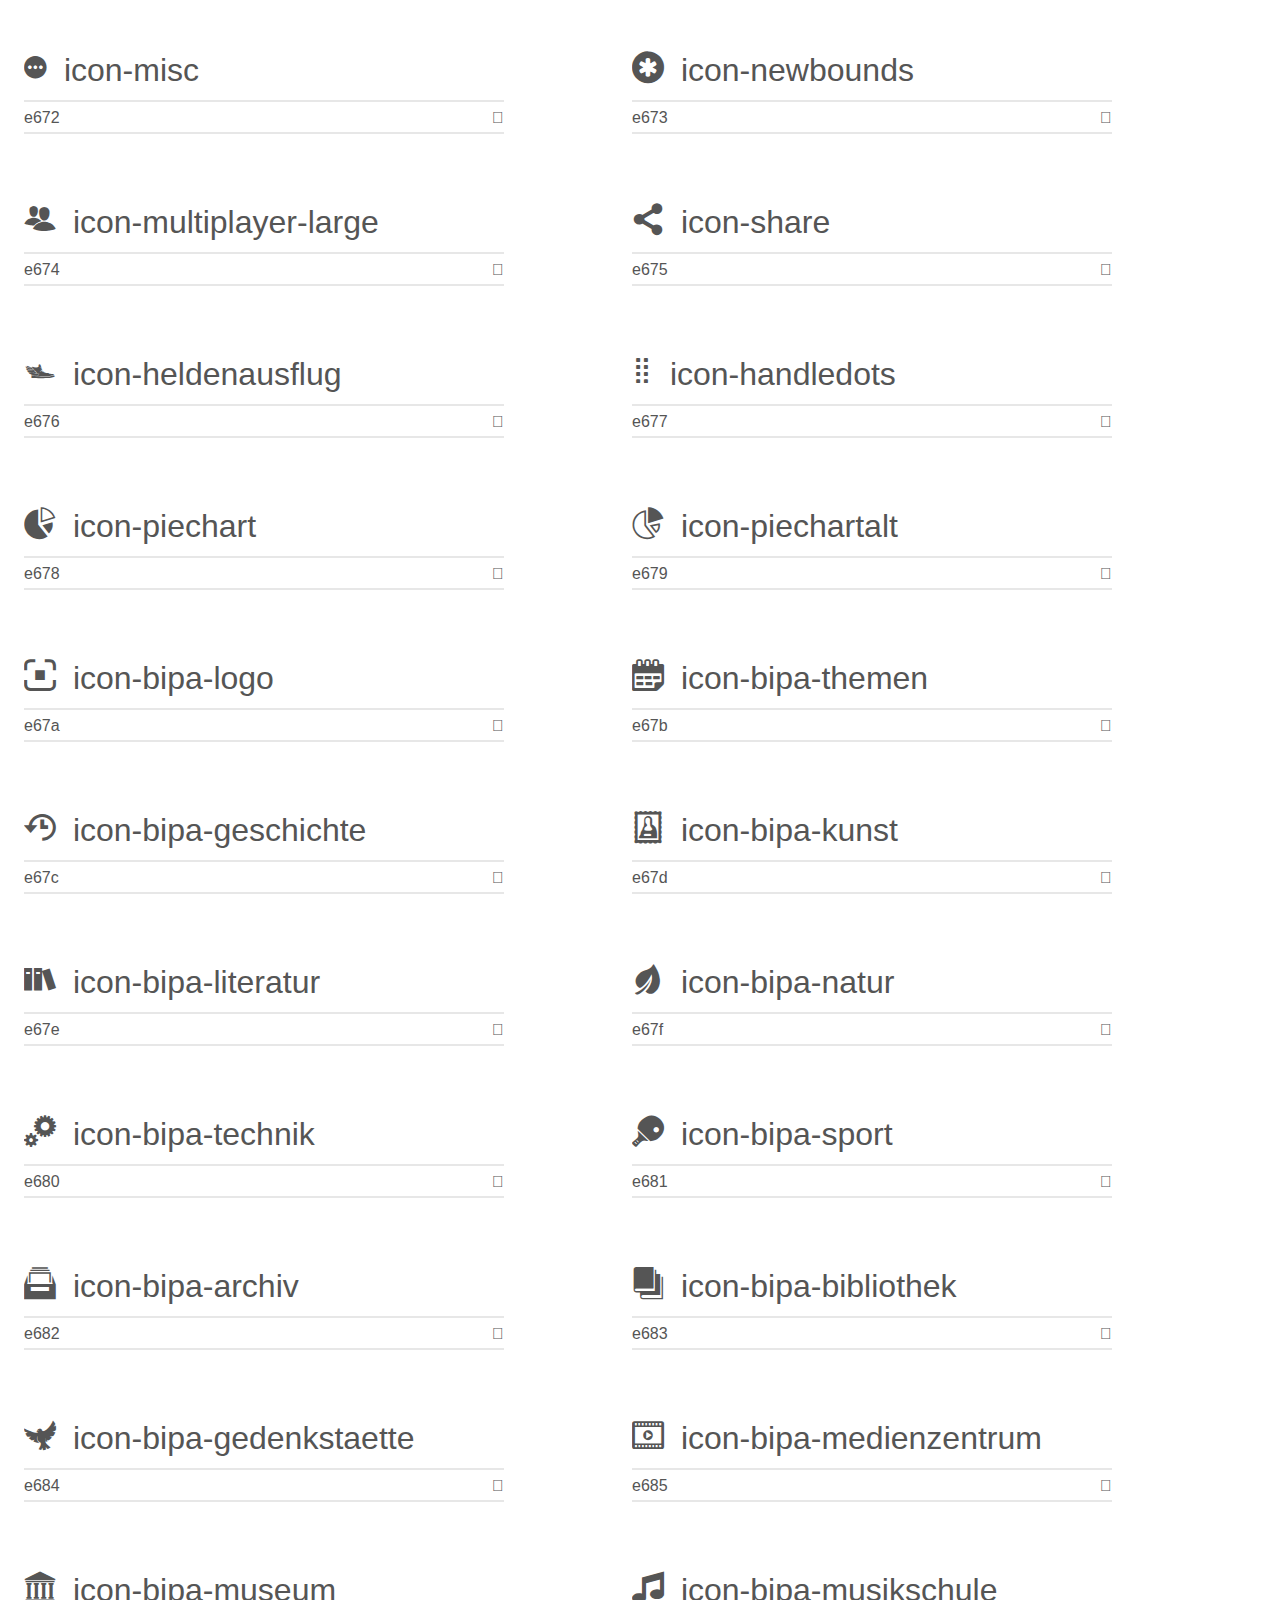
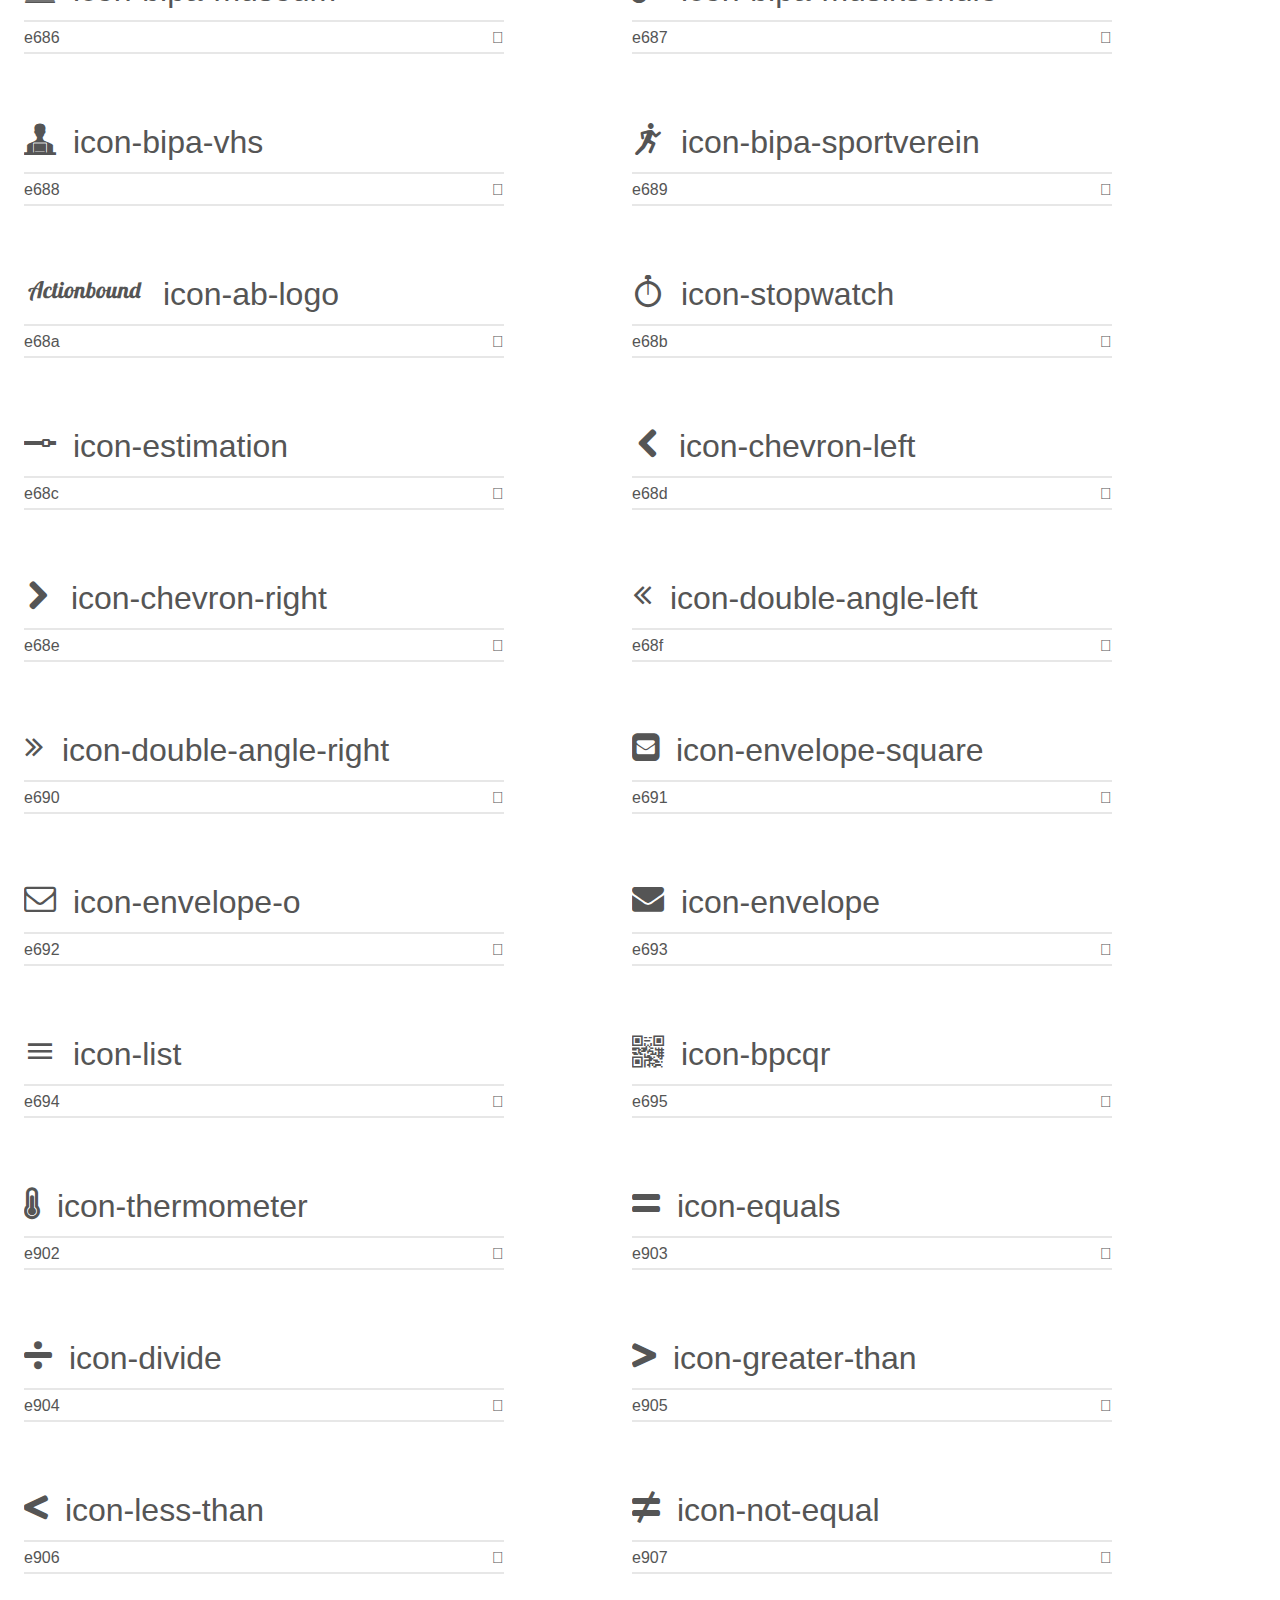
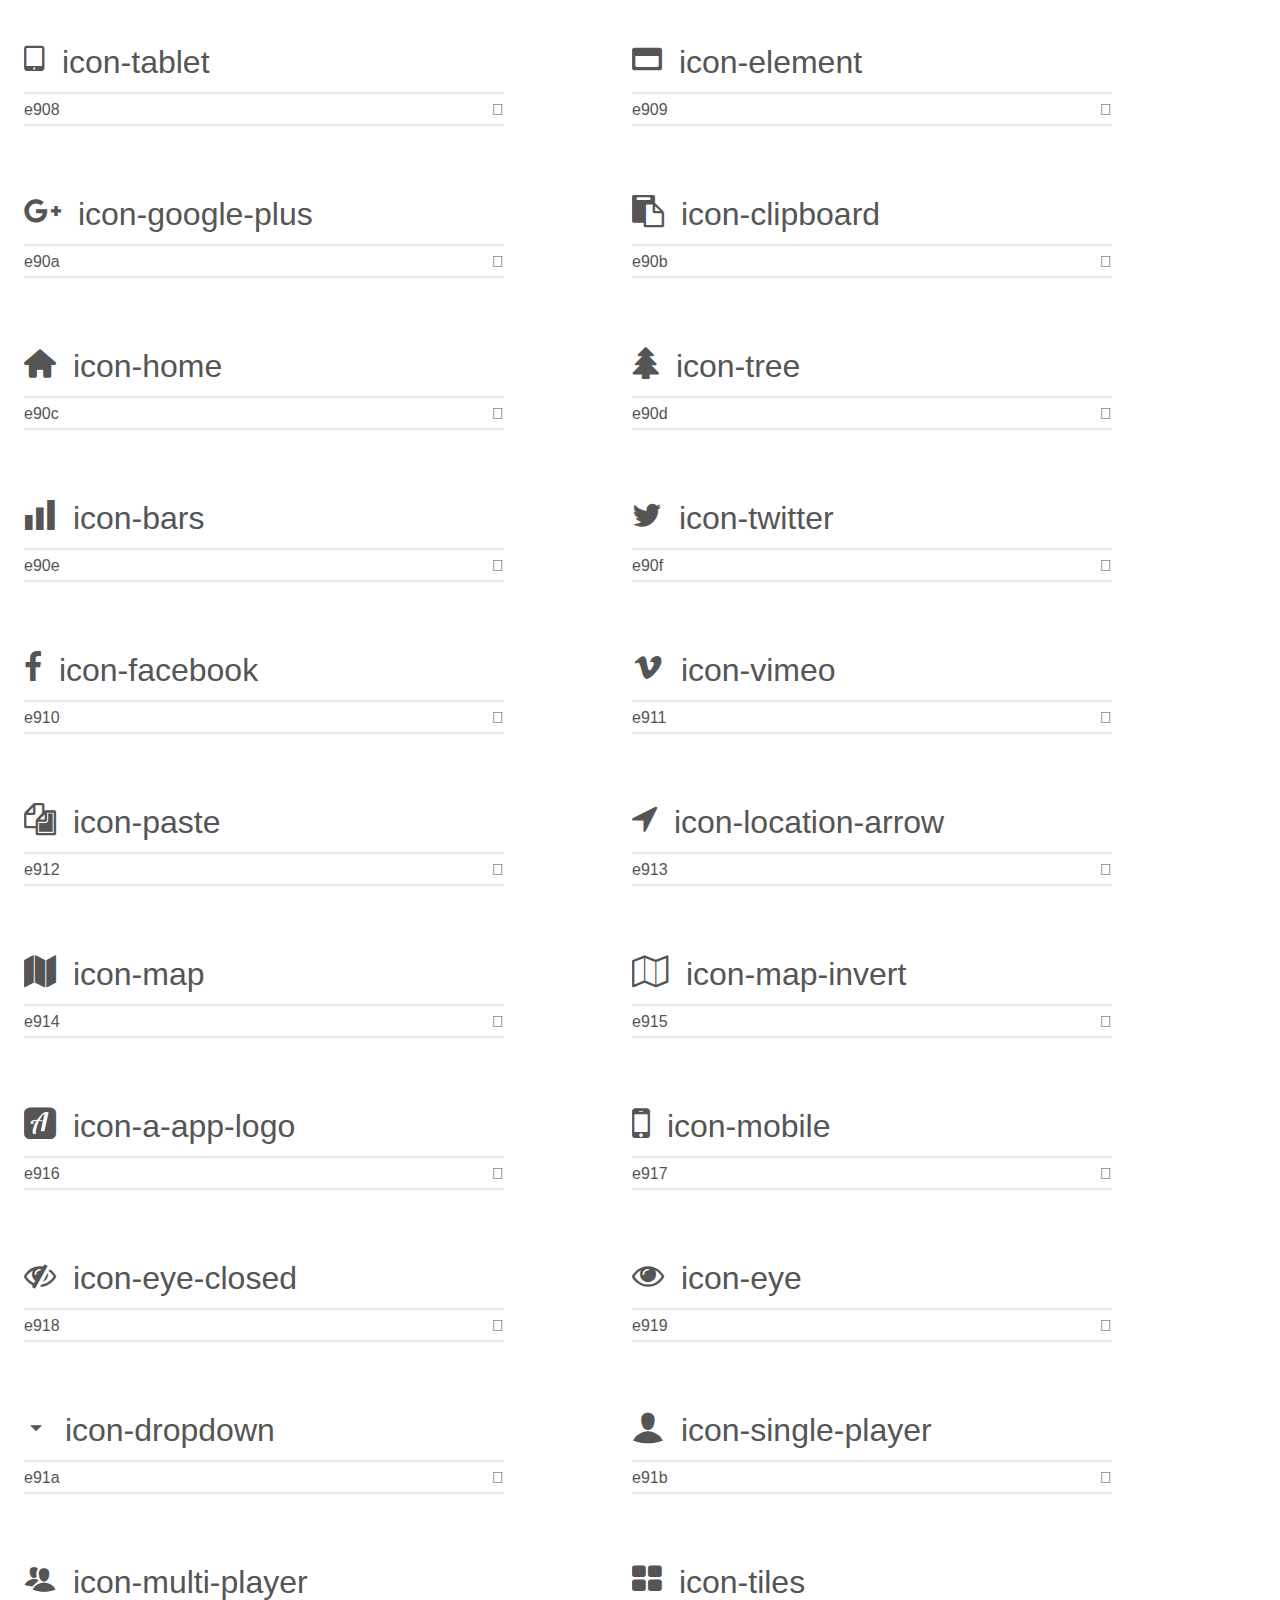
==== commit 11d91969: "added colorpicker notepad rollback scanqr" ====
--- a/demo.html
+++ b/demo.html
@@ -9,12 +9,26 @@
     <link rel="stylesheet" href="style.css"></head>
 <body>
     <div class="bgc1 clearfix">
-        <h1 class="mhmm mvm"><span class="fgc1">Font Name:</span> Actionbound-14 <small class="fgc1">(Glyphs:&nbsp;269)</small></h1>
+        <h1 class="mhmm mvm"><span class="fgc1">Font Name:</span> Actionbound-14 <small class="fgc1">(Glyphs:&nbsp;273)</small></h1>
     </div>
     <div class="clearfix mhl ptl">
         <h1 class="mvm mtn fgc1">Grid Size: 16</h1>
         <div class="glyph fs1">
             <div class="clearfix bshadow0 pbs">
+                <span class="icon-colorpicker"></span>
+                <span class="mls"> icon-colorpicker</span>
+            </div>
+            <fieldset class="fs0 size1of1 clearfix hidden-false">
+                <input type="text" readonly value="e973" class="unit size1of2" />
+                <input type="text" maxlength="1" readonly value="&#xe973;" class="unitRight size1of2 talign-right" />
+            </fieldset>
+            <div class="fs0 bshadow0 clearfix hidden-true">
+                <span class="unit pvs fgc1">liga: </span>
+                <input type="text" readonly value="" class="liga unitRight" />
+            </div>
+        </div>
+        <div class="glyph fs1">
+            <div class="clearfix bshadow0 pbs">
                 <span class="icon-ellipsis-hor"></span>
                 <span class="mls"> icon-ellipsis-hor</span>
             </div>
@@ -1121,6 +1135,20 @@
         </div>
         <div class="glyph fs1">
             <div class="clearfix bshadow0 pbs">
+                <span class="icon-notepad"></span>
+                <span class="mls"> icon-notepad</span>
+            </div>
+            <fieldset class="fs0 size1of1 clearfix hidden-false">
+                <input type="text" readonly value="e696" class="unit size1of2" />
+                <input type="text" maxlength="1" readonly value="&#xe696;" class="unitRight size1of2 talign-right" />
+            </fieldset>
+            <div class="fs0 bshadow0 clearfix hidden-true">
+                <span class="unit pvs fgc1">liga: </span>
+                <input type="text" readonly value="" class="liga unitRight" />
+            </div>
+        </div>
+        <div class="glyph fs1">
+            <div class="clearfix bshadow0 pbs">
                 <span class="icon-search"></span>
                 <span class="mls"> icon-search</span>
             </div>
@@ -1153,6 +1181,20 @@
                 <span class="mls"> icon-undo</span>
             </div>
             <fieldset class="fs0 size1of1 clearfix hidden-false">
+                <input type="text" readonly value="e697" class="unit size1of2" />
+                <input type="text" maxlength="1" readonly value="&#xe697;" class="unitRight size1of2 talign-right" />
+            </fieldset>
+            <div class="fs0 bshadow0 clearfix hidden-true">
+                <span class="unit pvs fgc1">liga: </span>
+                <input type="text" readonly value="" class="liga unitRight" />
+            </div>
+        </div>
+        <div class="glyph fs1">
+            <div class="clearfix bshadow0 pbs">
+                <span class="icon-rollback"></span>
+                <span class="mls"> icon-rollback</span>
+            </div>
+            <fieldset class="fs0 size1of1 clearfix hidden-false">
                 <input type="text" readonly value="e635" class="unit size1of2" />
                 <input type="text" maxlength="1" readonly value="&#xe635;" class="unitRight size1of2 talign-right" />
             </fieldset>
@@ -1967,6 +2009,20 @@
             <fieldset class="fs0 size1of1 clearfix hidden-false">
                 <input type="text" readonly value="e66f" class="unit size1of2" />
                 <input type="text" maxlength="1" readonly value="&#xe66f;" class="unitRight size1of2 talign-right" />
+            </fieldset>
+            <div class="fs0 bshadow0 clearfix hidden-true">
+                <span class="unit pvs fgc1">liga: </span>
+                <input type="text" readonly value="" class="liga unitRight" />
+            </div>
+        </div>
+        <div class="glyph fs1">
+            <div class="clearfix bshadow0 pbs">
+                <span class="icon-scanqr"></span>
+                <span class="mls"> icon-scanqr</span>
+            </div>
+            <fieldset class="fs0 size1of1 clearfix hidden-false">
+                <input type="text" readonly value="e698" class="unit size1of2" />
+                <input type="text" maxlength="1" readonly value="&#xe698;" class="unitRight size1of2 talign-right" />
             </fieldset>
             <div class="fs0 bshadow0 clearfix hidden-true">
                 <span class="unit pvs fgc1">liga: </span>
--- a/demo-files/demo.css
+++ b/demo-files/demo.css
@@ -147,6 +147,6 @@
   font-size: 16px;
 }
 .fs1 {
-  font-size: 28px;
+  font-size: 32px;
 }
 
--- a/style.css
+++ b/style.css
@@ -1,10 +1,10 @@
 @font-face {
   font-family: 'Actionbound-14';
-  src:  url('fonts/Actionbound-14.eot?plzfp1');
-  src:  url('fonts/Actionbound-14.eot?plzfp1#iefix') format('embedded-opentype'),
-    url('fonts/Actionbound-14.ttf?plzfp1') format('truetype'),
-    url('fonts/Actionbound-14.woff?plzfp1') format('woff'),
-    url('fonts/Actionbound-14.svg?plzfp1#Actionbound-14') format('svg');
+  src:  url('fonts/Actionbound-14.eot?6gysn8');
+  src:  url('fonts/Actionbound-14.eot?6gysn8#iefix') format('embedded-opentype'),
+    url('fonts/Actionbound-14.ttf?6gysn8') format('truetype'),
+    url('fonts/Actionbound-14.woff?6gysn8') format('woff'),
+    url('fonts/Actionbound-14.svg?6gysn8#Actionbound-14') format('svg');
   font-weight: normal;
   font-style: normal;
   font-display: block;
@@ -25,6 +25,9 @@
   -moz-osx-font-smoothing: grayscale;
 }
 
+.icon-colorpicker:before {
+  content: "\e973";
+}
 .icon-ellipsis-hor:before {
   content: "\e971";
 }
@@ -262,6 +265,9 @@
 .icon-pen:before {
   content: "\e632";
 }
+.icon-notepad:before {
+  content: "\e696";
+}
 .icon-search:before {
   content: "\e633";
 }
@@ -269,6 +275,9 @@
   content: "\e634";
 }
 .icon-undo:before {
+  content: "\e697";
+}
+.icon-rollback:before {
   content: "\e635";
 }
 .icon-reply:before {
@@ -445,6 +454,9 @@
 .icon-abqr:before {
   content: "\e66f";
 }
+.icon-scanqr:before {
+  content: "\e698";
+}
 .icon-kompass:before {
   content: "\e670";
 }
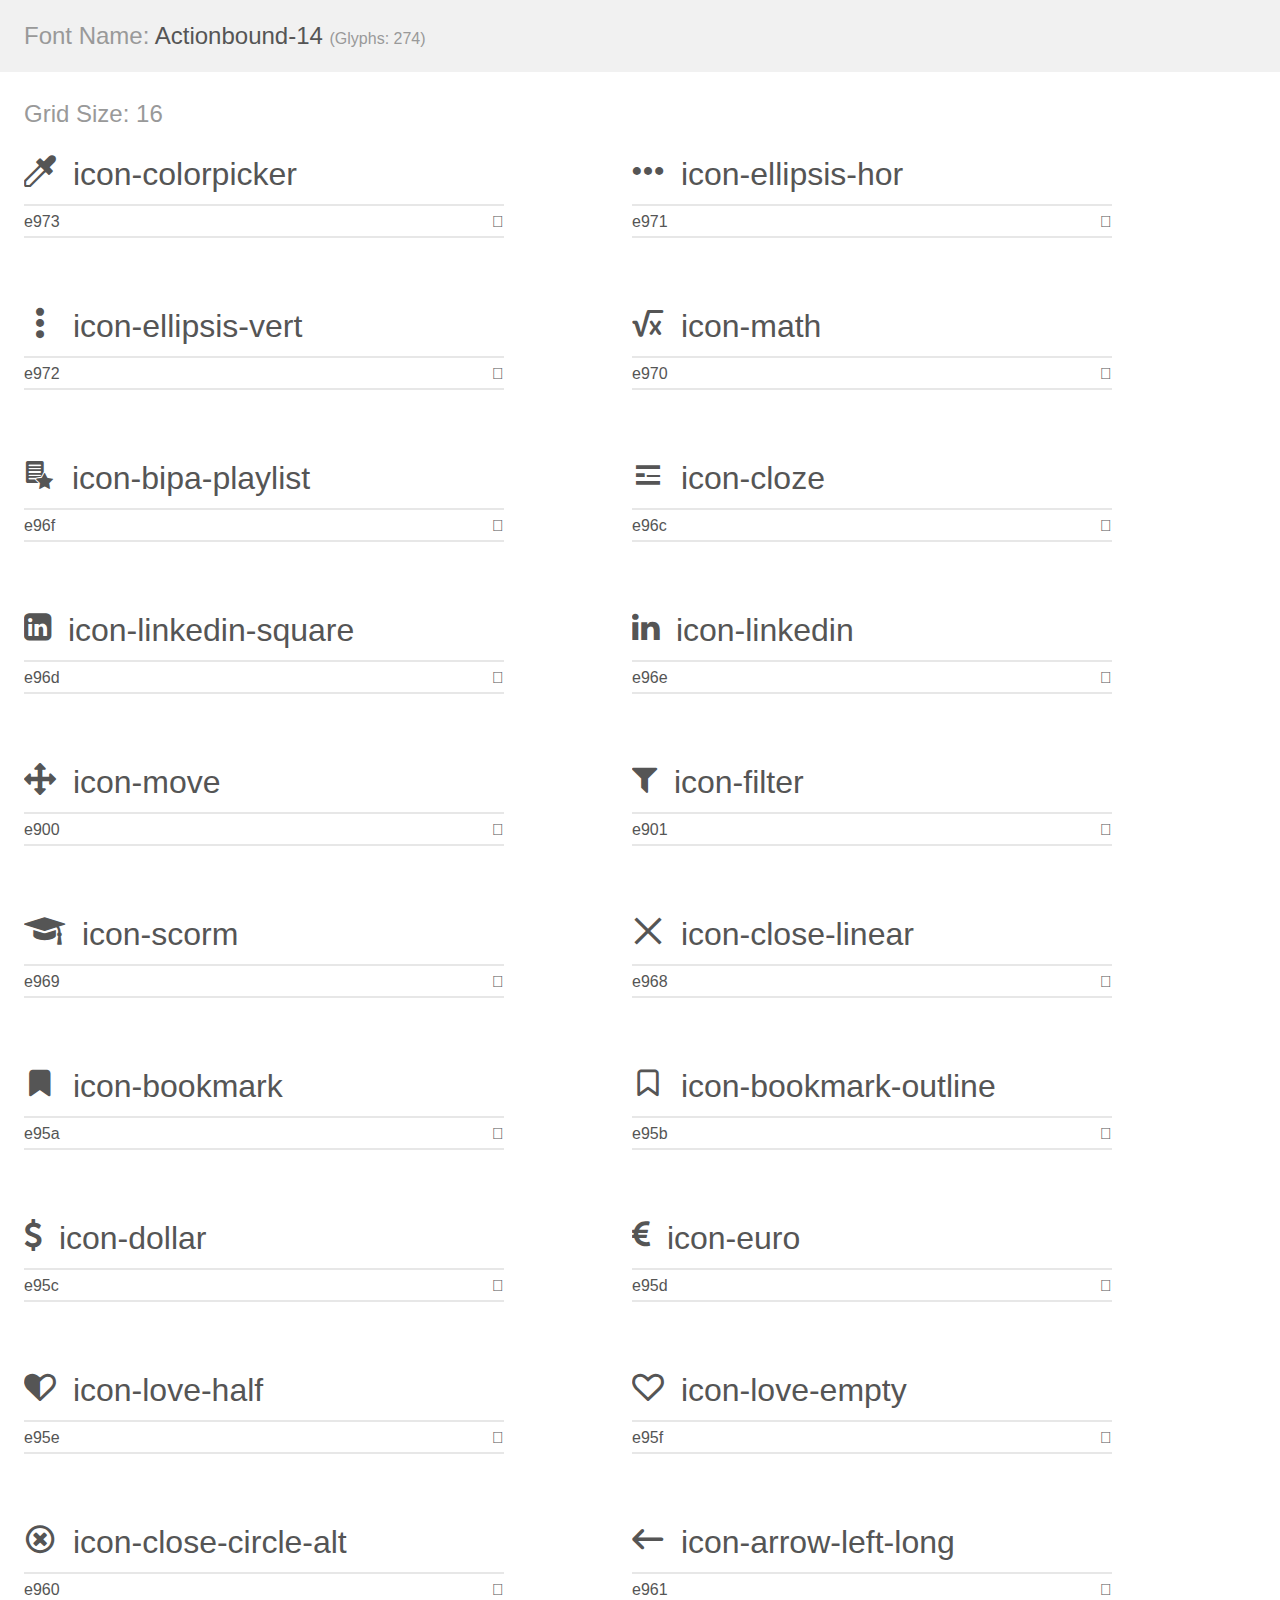
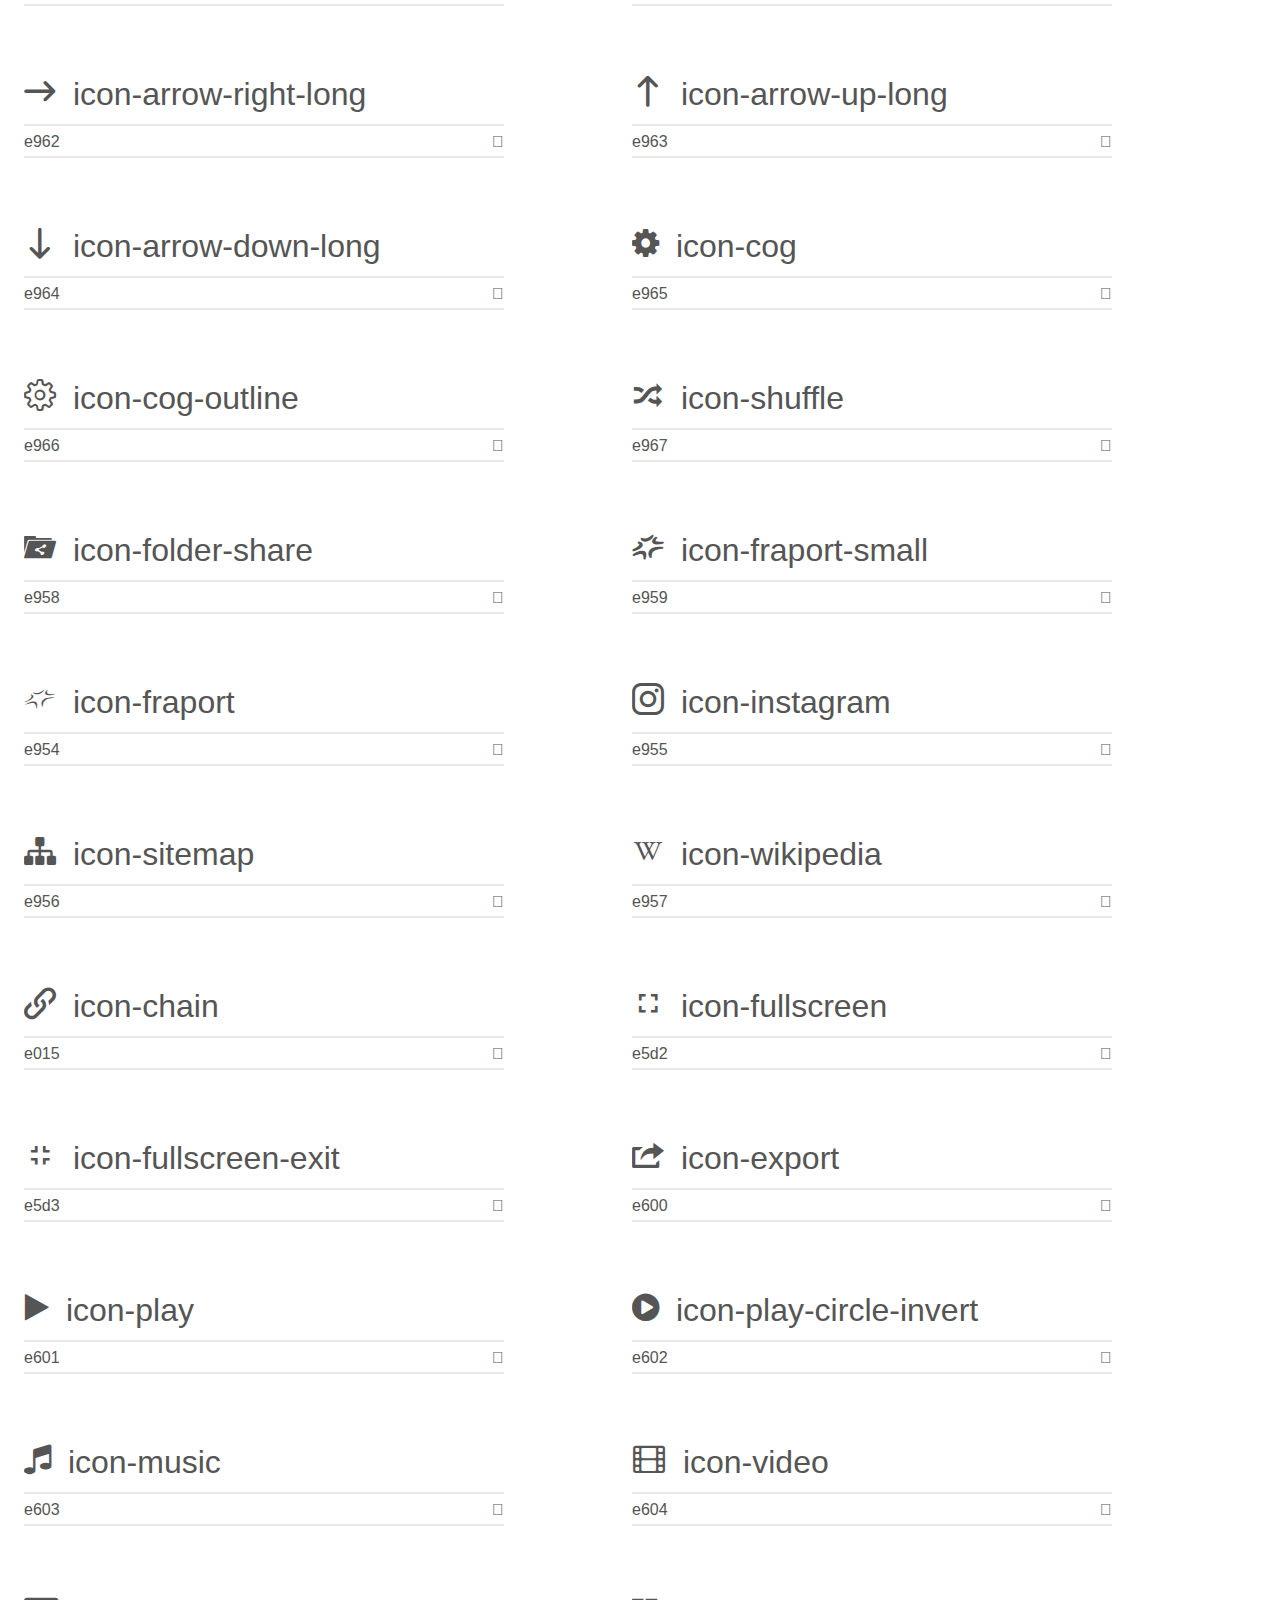
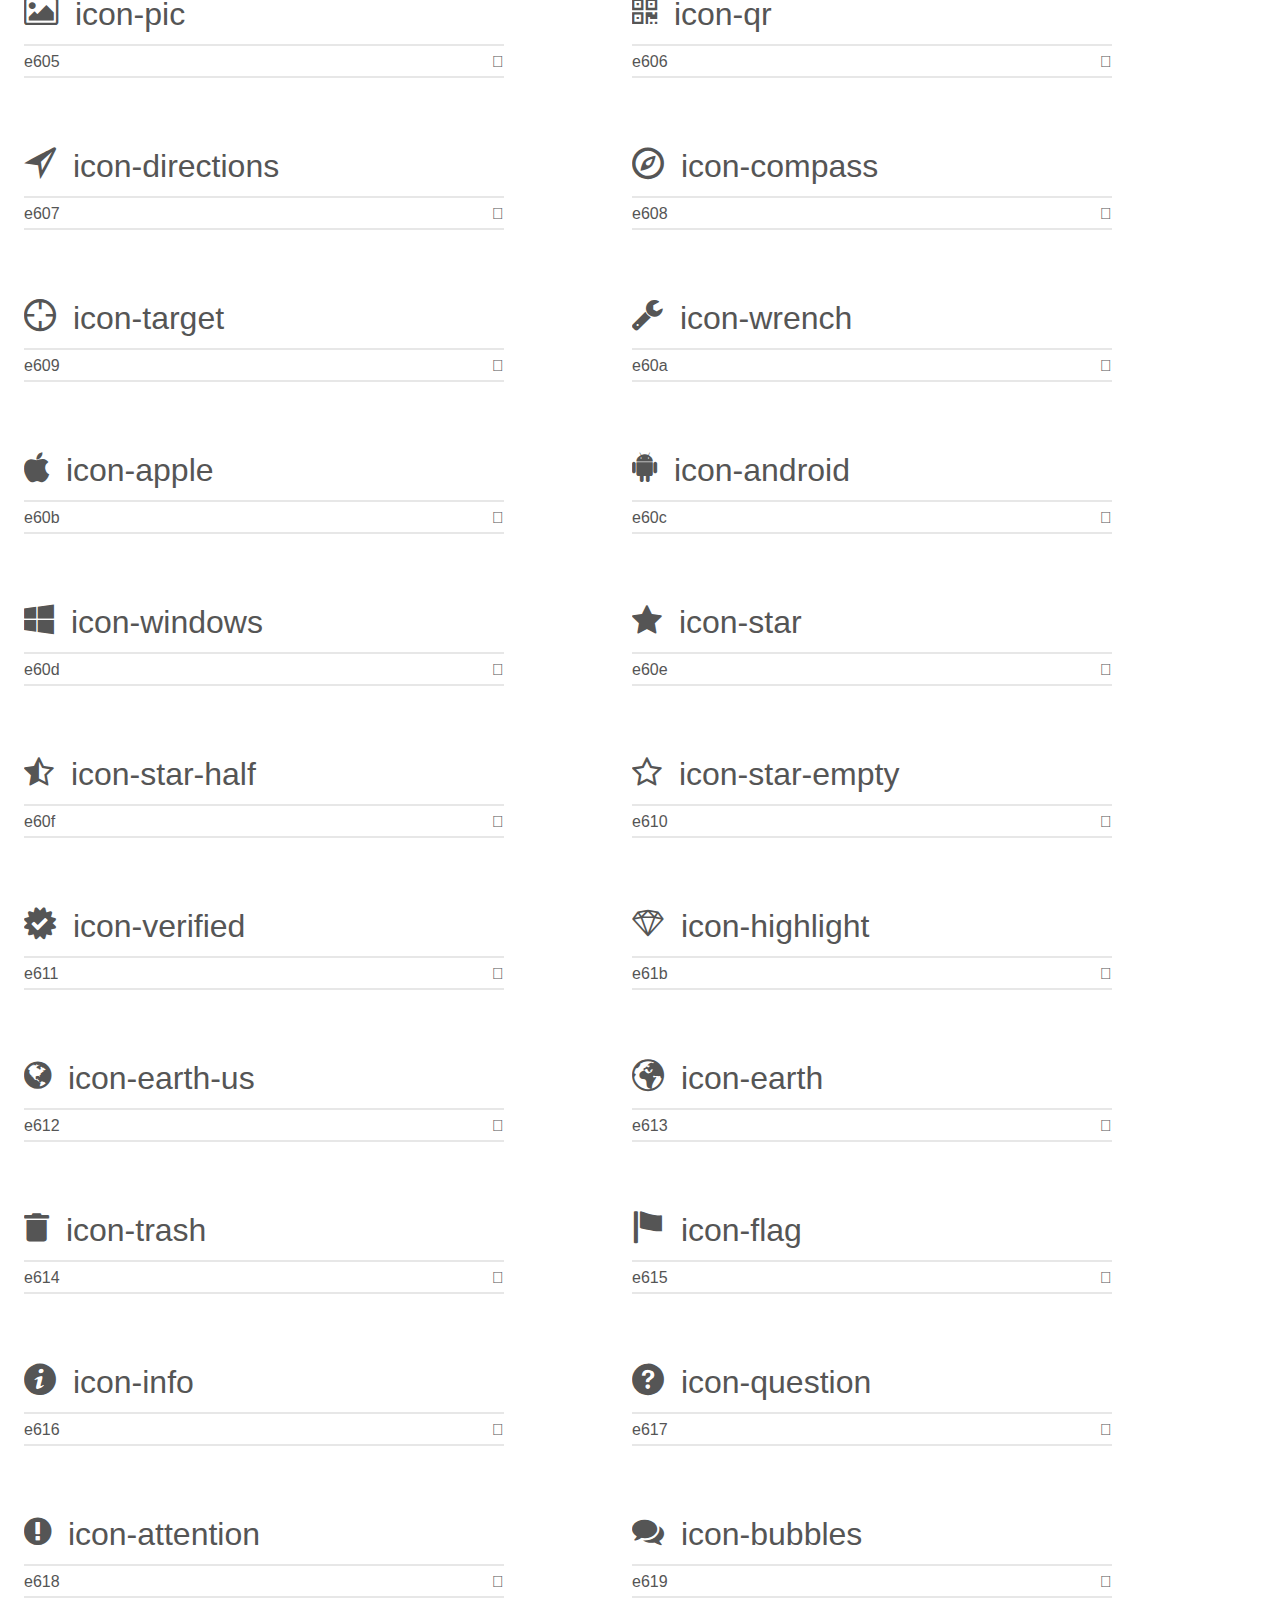
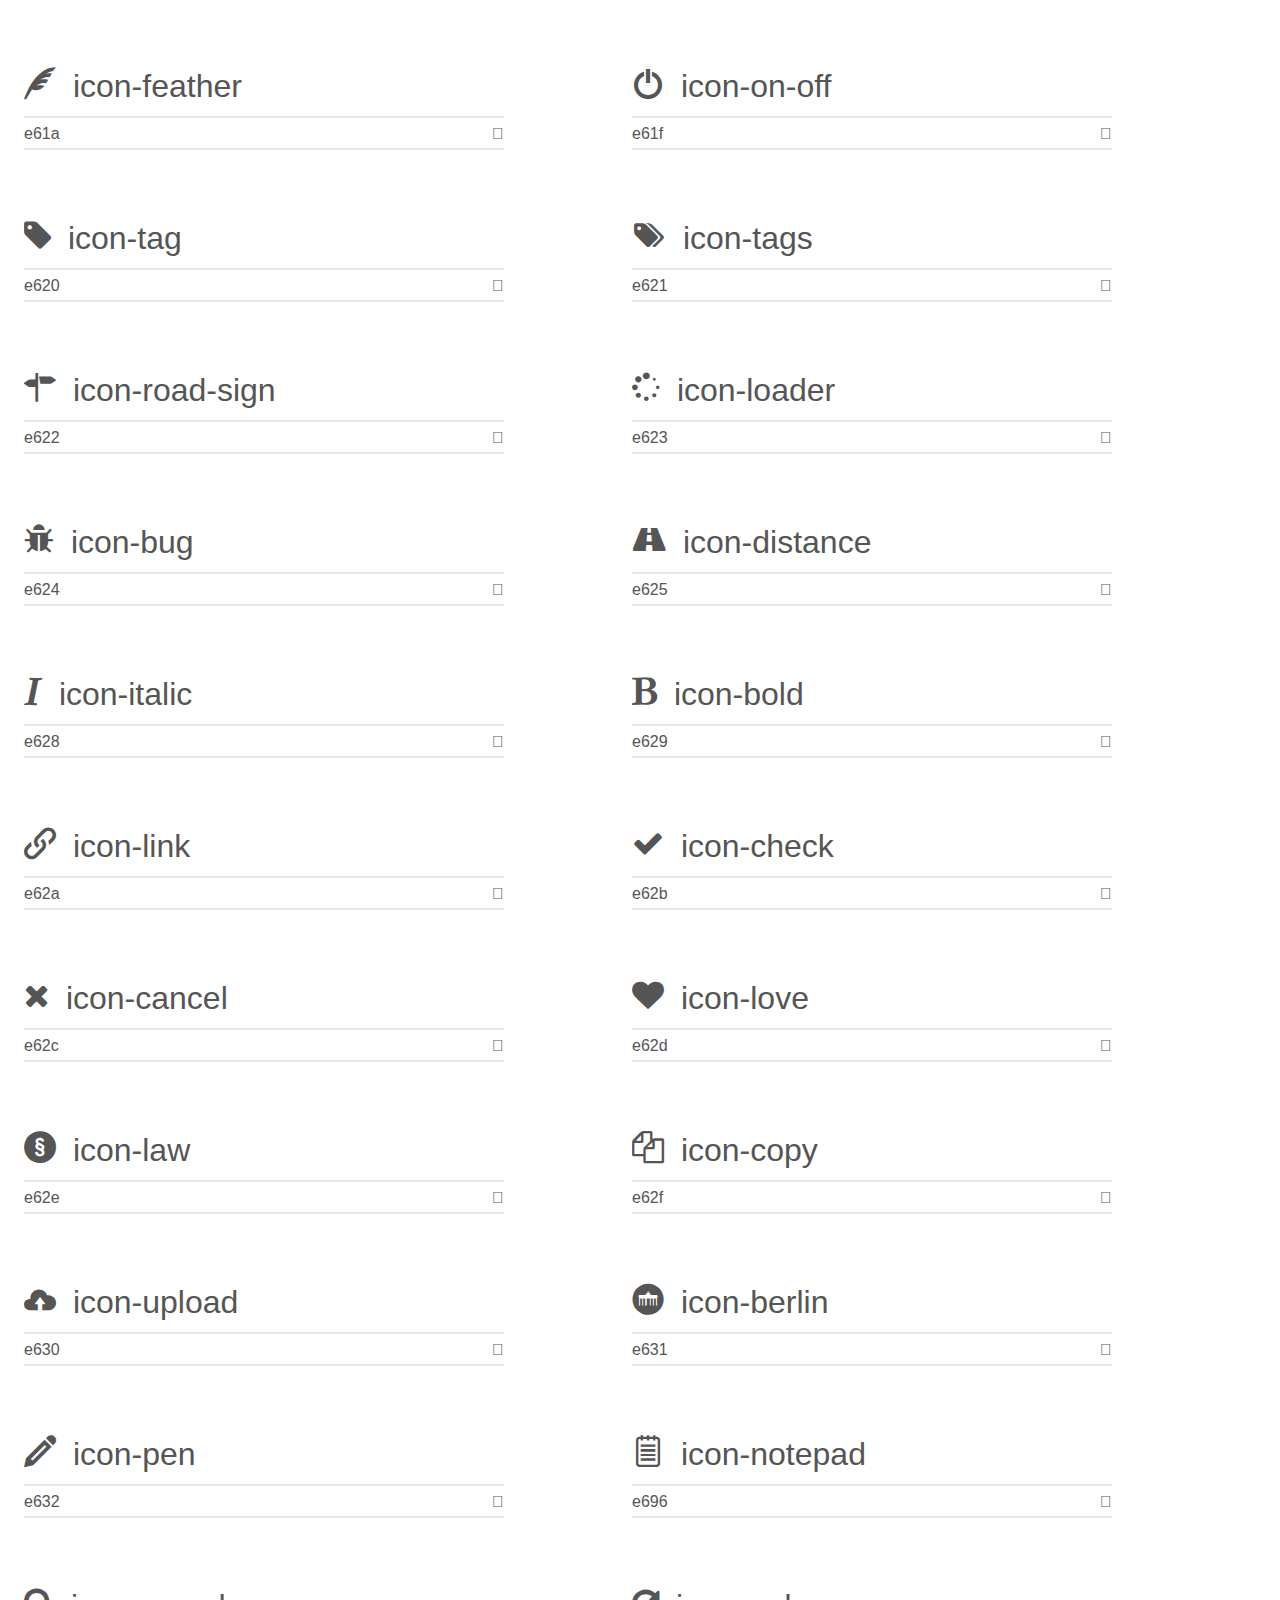
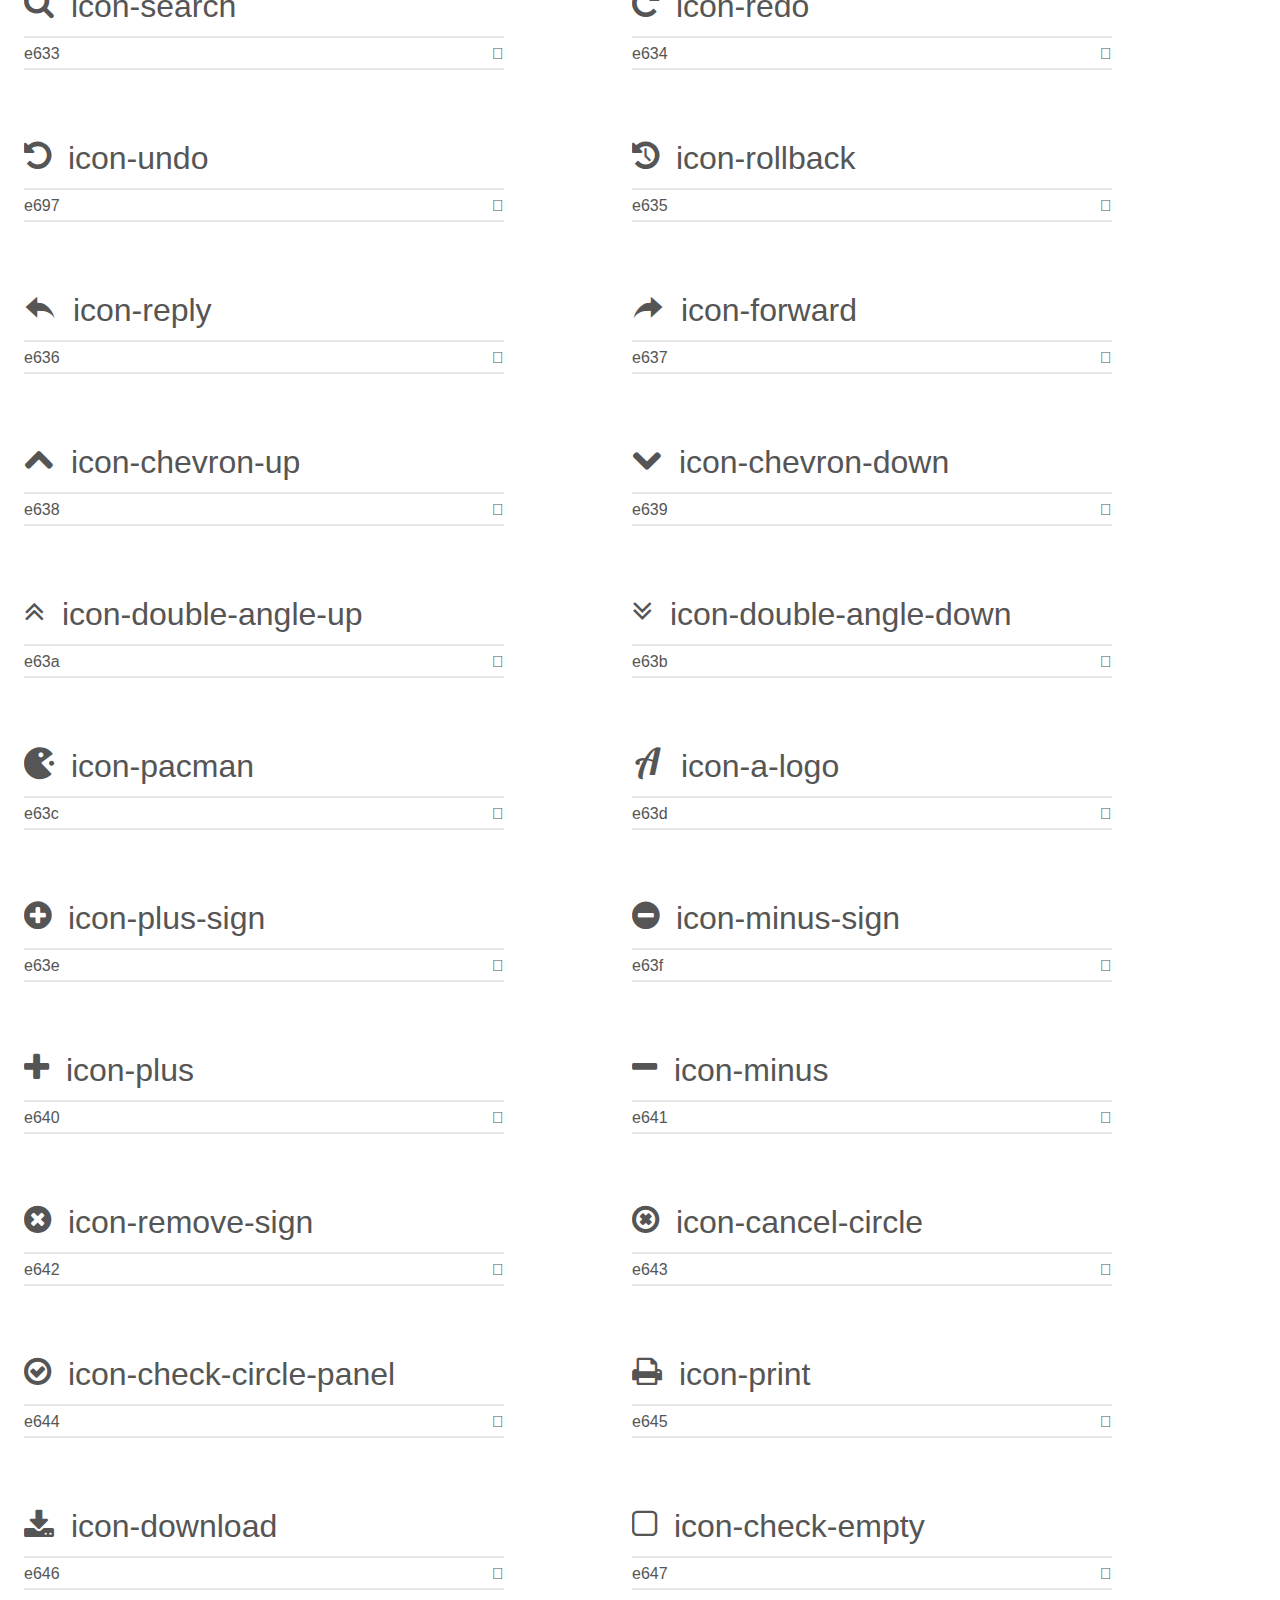
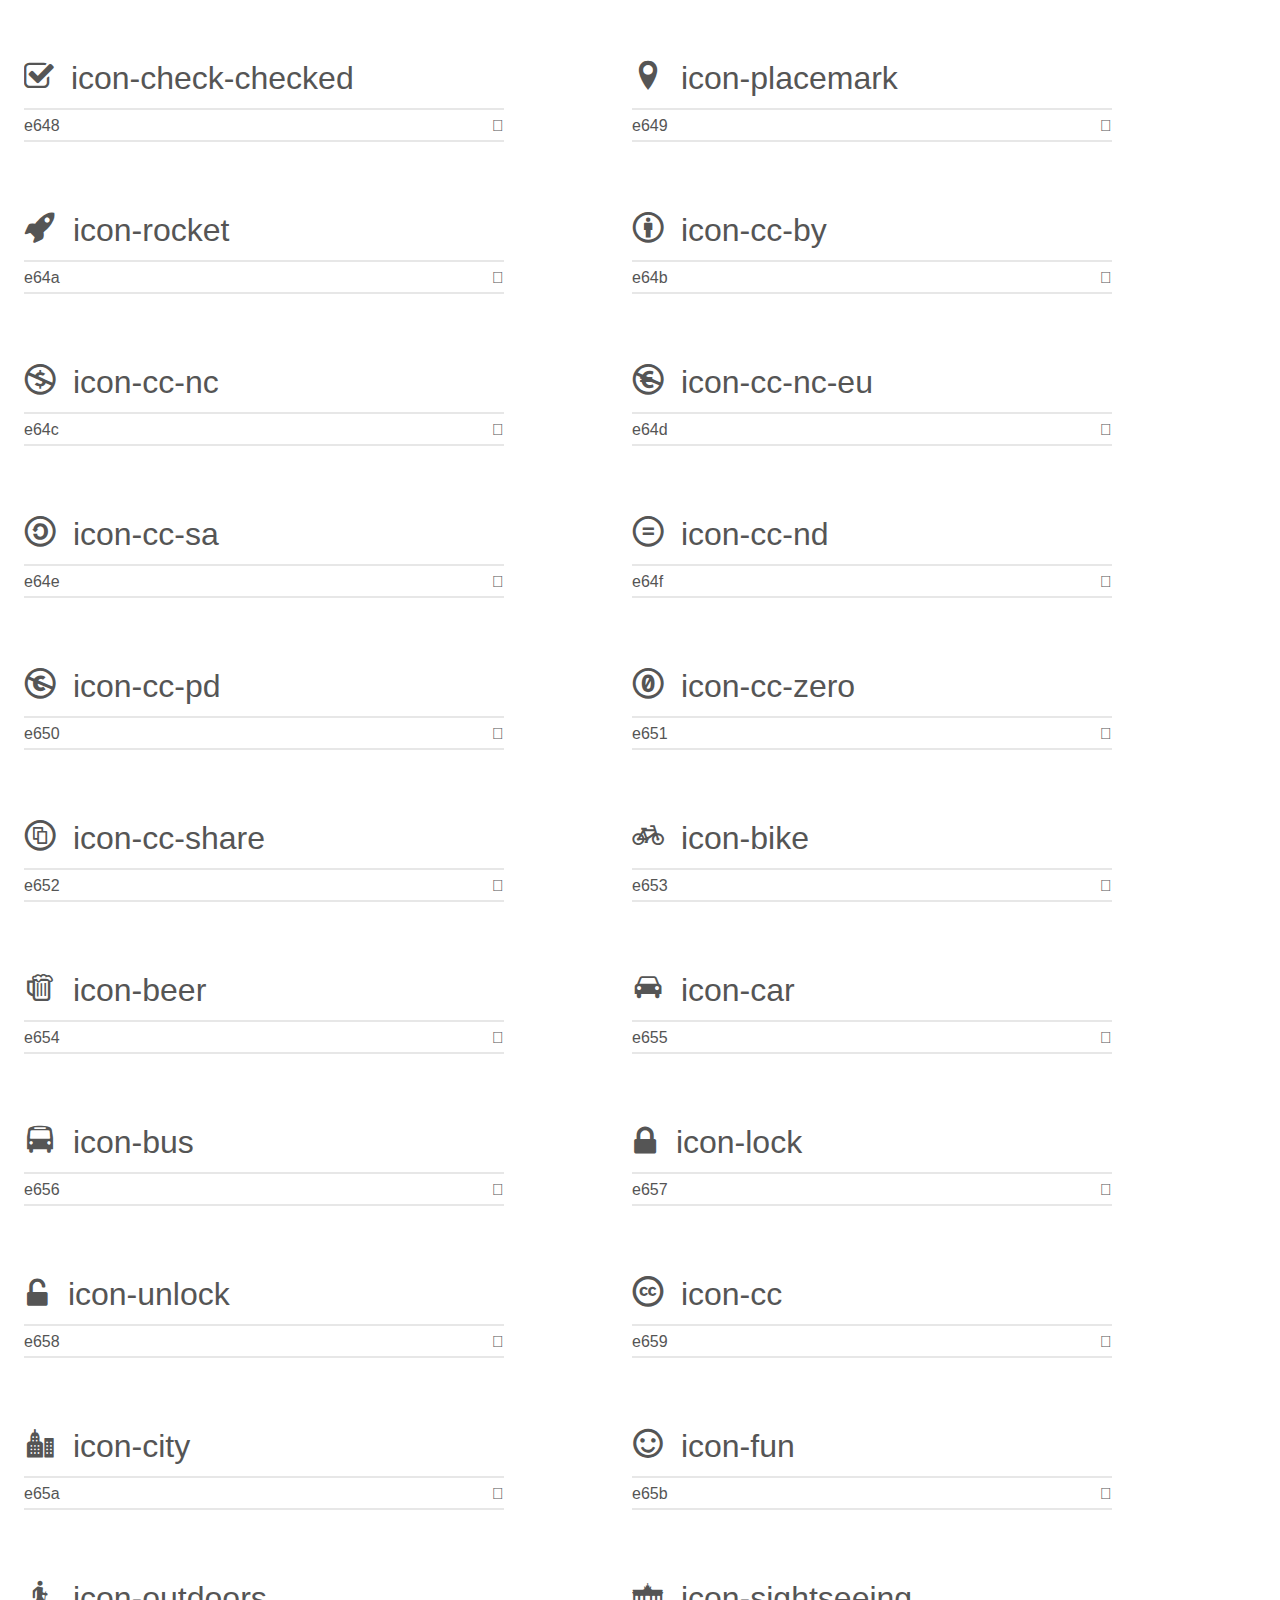
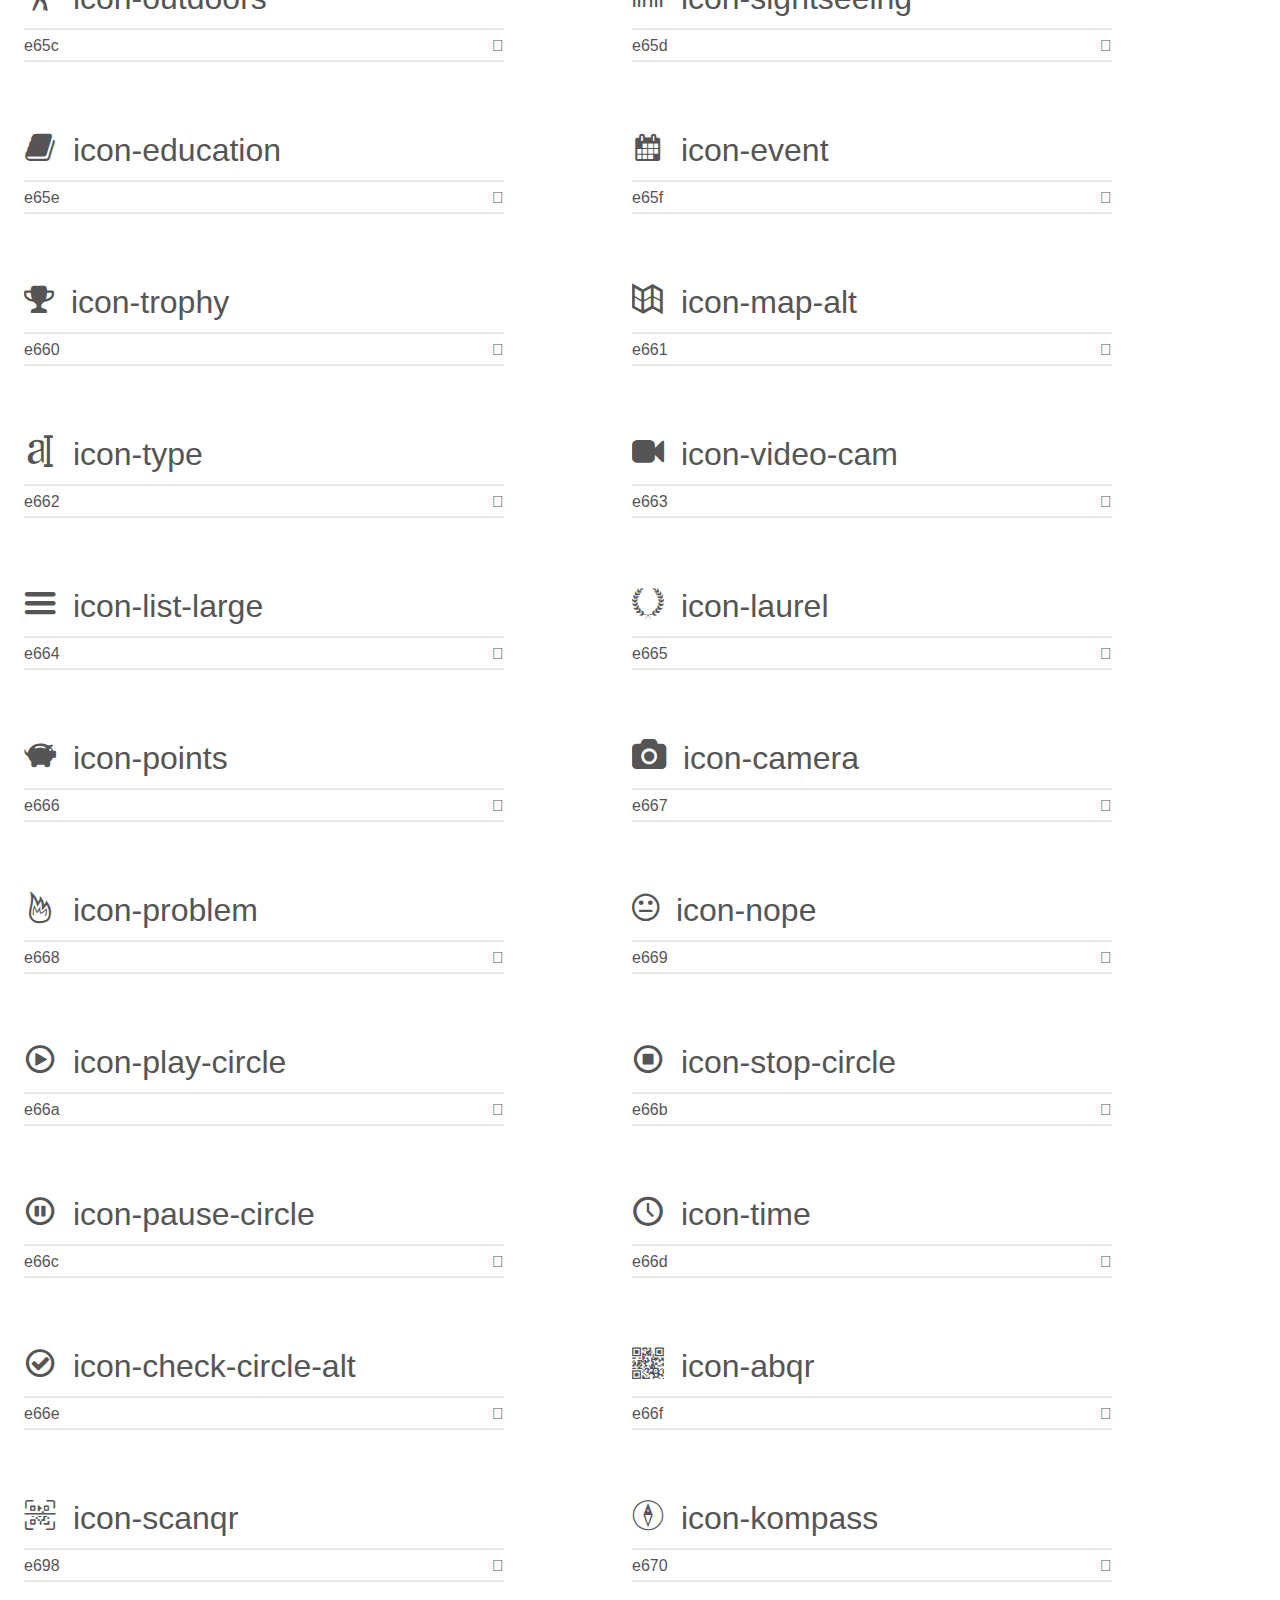
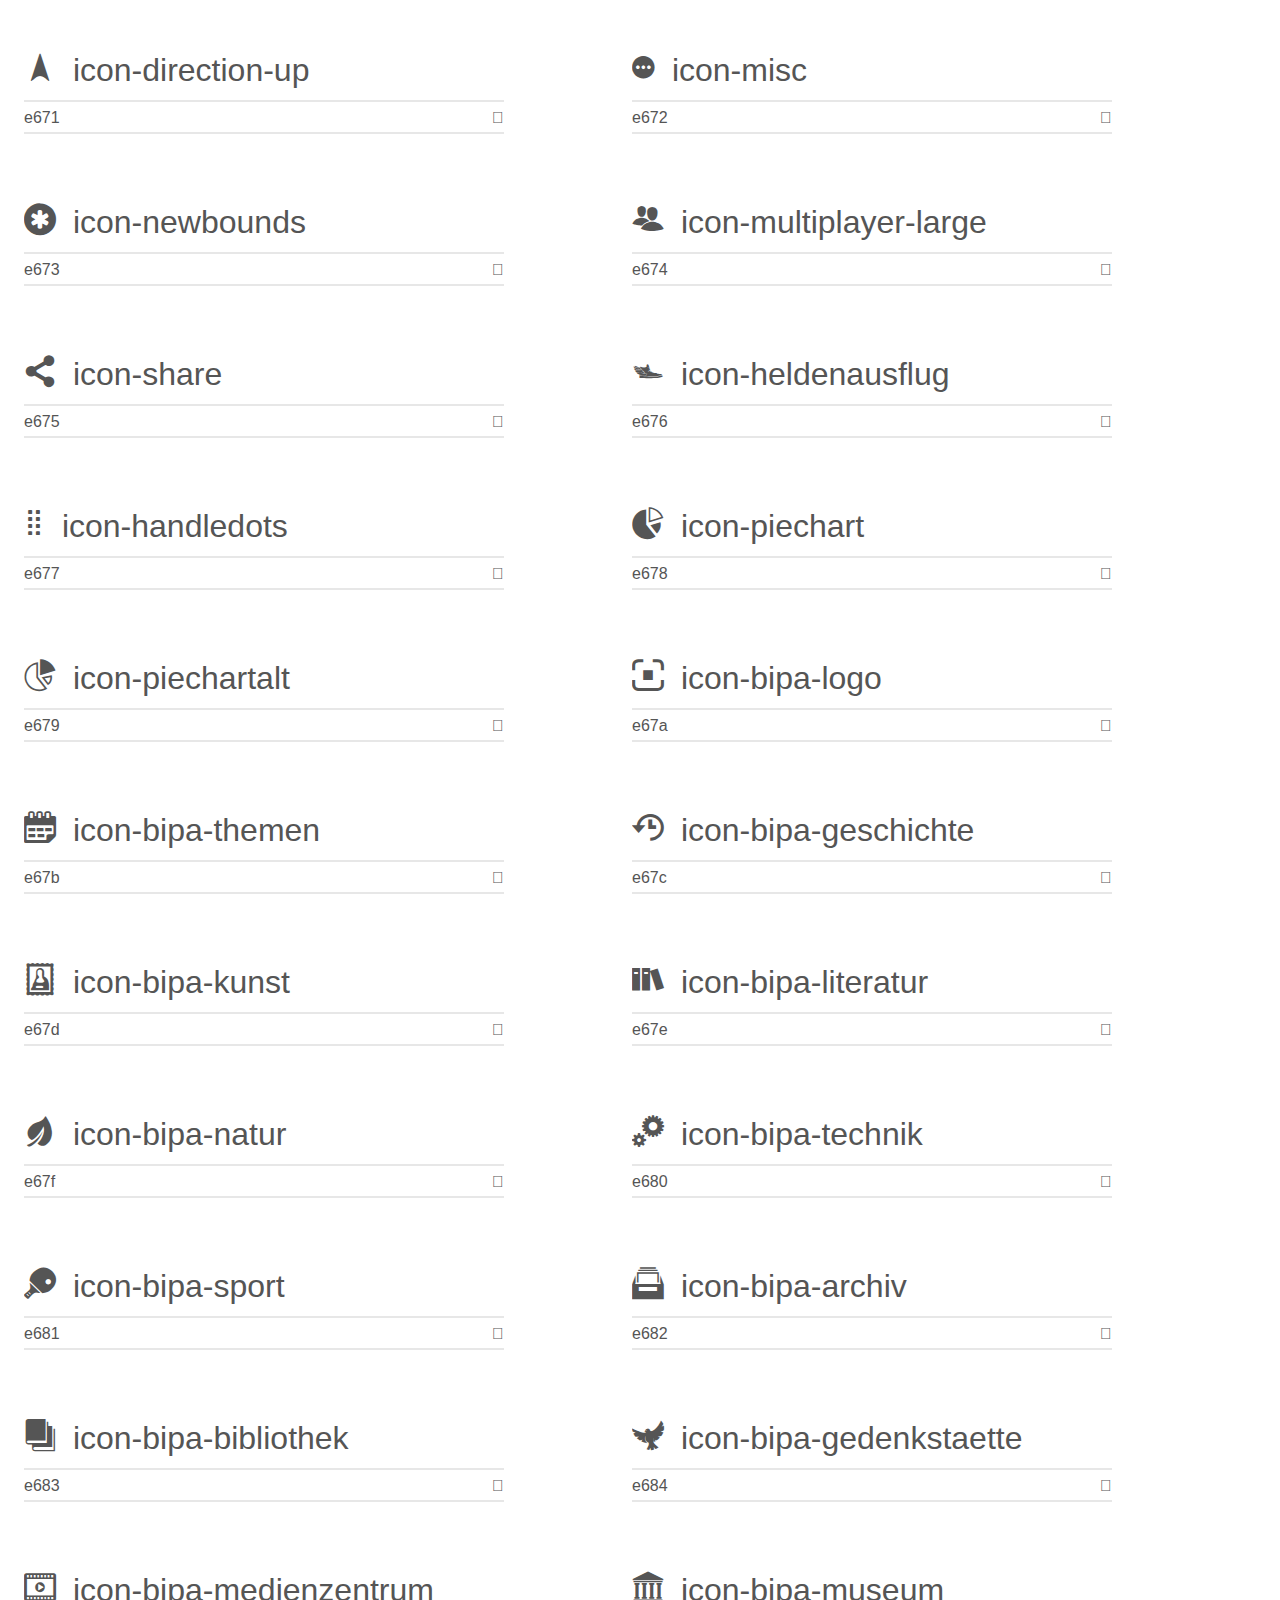
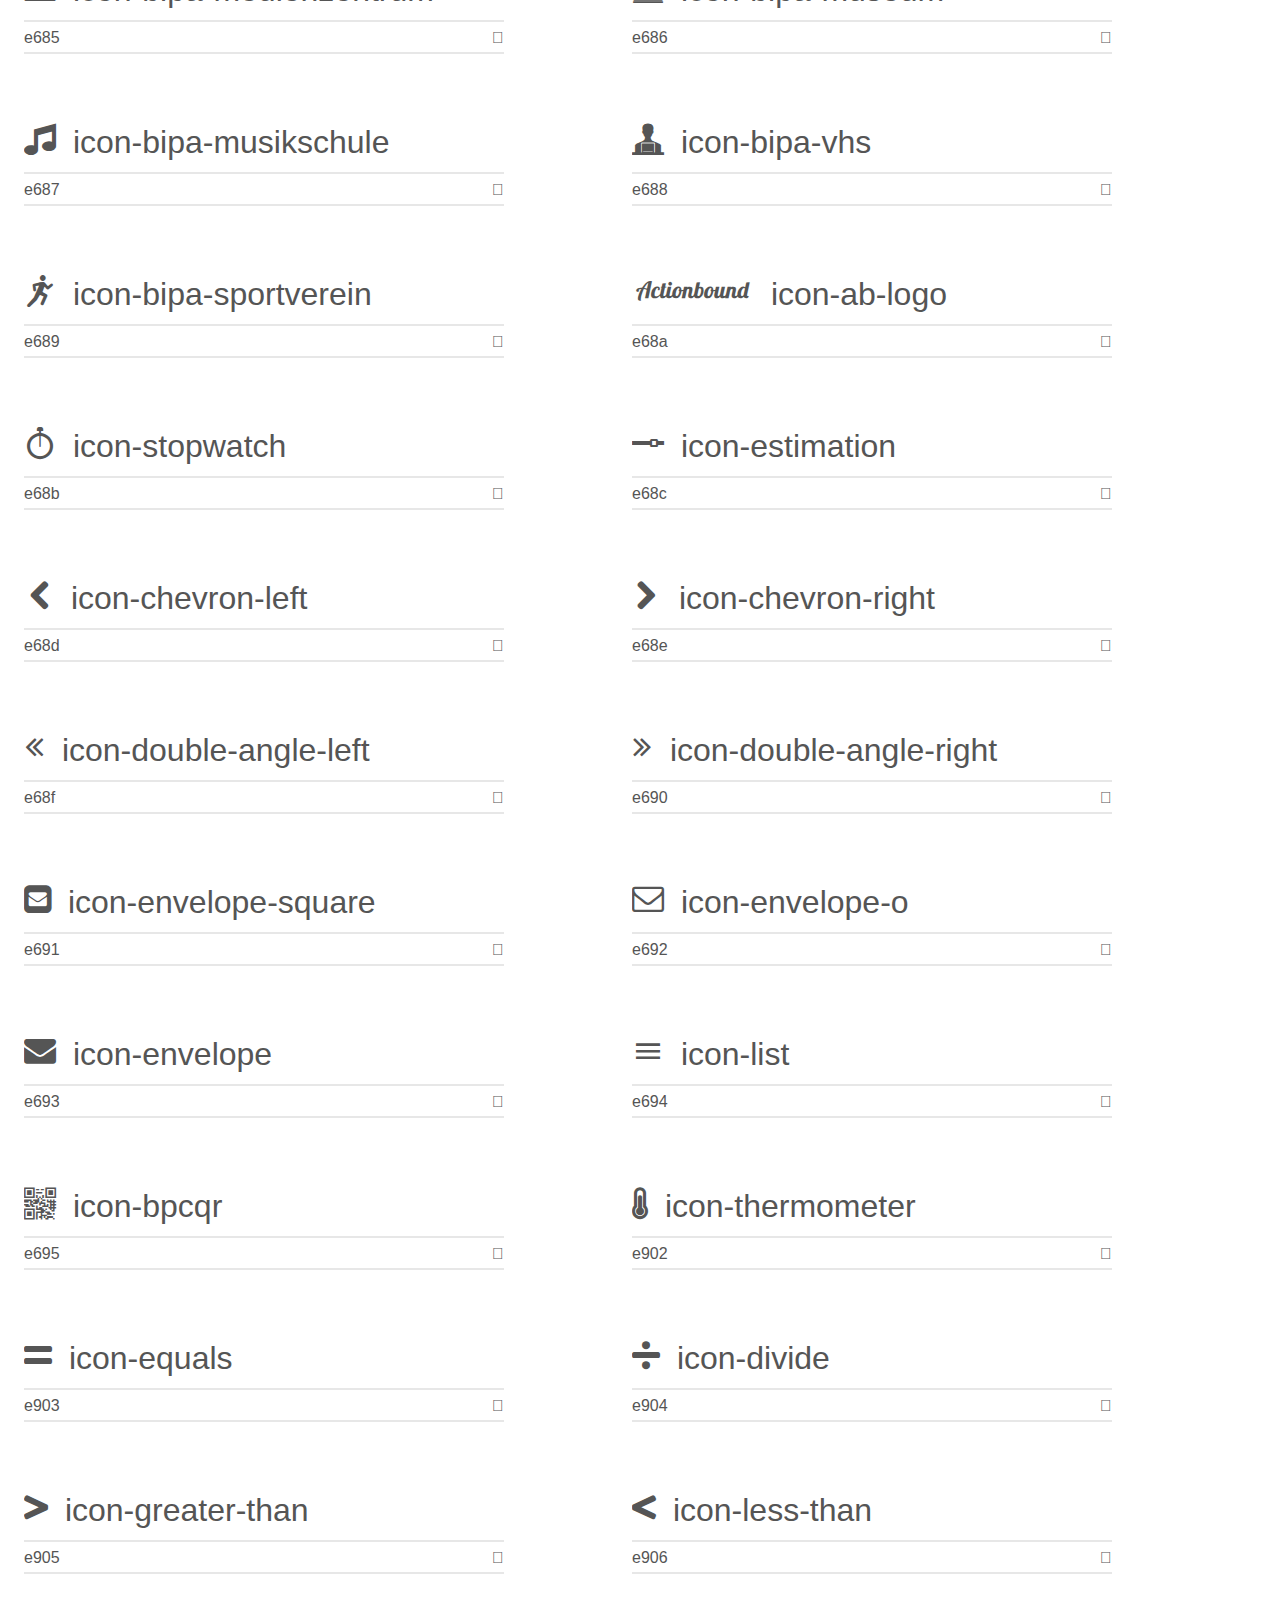
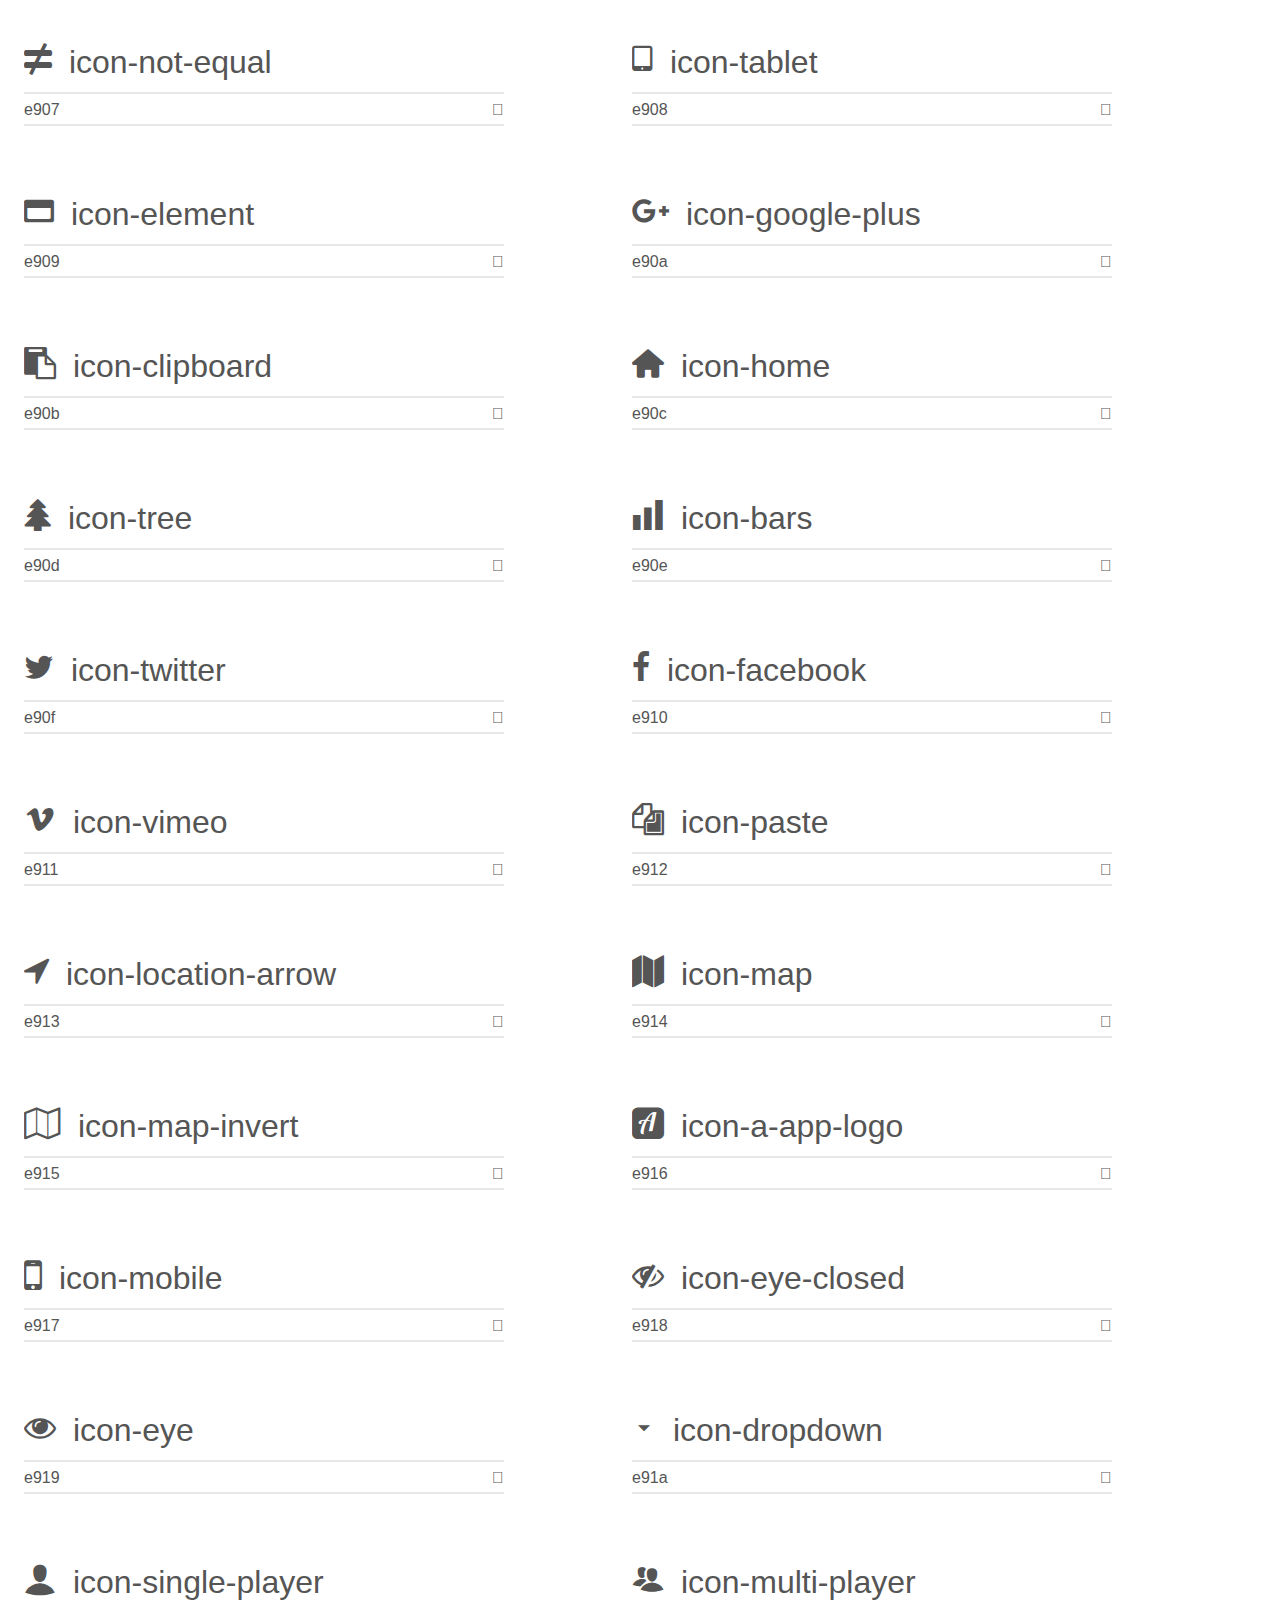
==== commit 63f4fa86: "adding highlights icon" ====
--- a/demo.html
+++ b/demo.html
@@ -9,7 +9,7 @@
     <link rel="stylesheet" href="style.css"></head>
 <body>
     <div class="bgc1 clearfix">
-        <h1 class="mhmm mvm"><span class="fgc1">Font Name:</span> Actionbound-14 <small class="fgc1">(Glyphs:&nbsp;273)</small></h1>
+        <h1 class="mhmm mvm"><span class="fgc1">Font Name:</span> Actionbound-14 <small class="fgc1">(Glyphs:&nbsp;274)</small></h1>
     </div>
     <div class="clearfix mhl ptl">
         <h1 class="mvm mtn fgc1">Grid Size: 16</h1>
@@ -749,6 +749,20 @@
             <fieldset class="fs0 size1of1 clearfix hidden-false">
                 <input type="text" readonly value="e611" class="unit size1of2" />
                 <input type="text" maxlength="1" readonly value="&#xe611;" class="unitRight size1of2 talign-right" />
+            </fieldset>
+            <div class="fs0 bshadow0 clearfix hidden-true">
+                <span class="unit pvs fgc1">liga: </span>
+                <input type="text" readonly value="" class="liga unitRight" />
+            </div>
+        </div>
+        <div class="glyph fs1">
+            <div class="clearfix bshadow0 pbs">
+                <span class="icon-highlight"></span>
+                <span class="mls"> icon-highlight</span>
+            </div>
+            <fieldset class="fs0 size1of1 clearfix hidden-false">
+                <input type="text" readonly value="e61b" class="unit size1of2" />
+                <input type="text" maxlength="1" readonly value="&#xe61b;" class="unitRight size1of2 talign-right" />
             </fieldset>
             <div class="fs0 bshadow0 clearfix hidden-true">
                 <span class="unit pvs fgc1">liga: </span>
--- a/style.css
+++ b/style.css
@@ -1,10 +1,10 @@
 @font-face {
   font-family: 'Actionbound-14';
-  src:  url('fonts/Actionbound-14.eot?6gysn8');
-  src:  url('fonts/Actionbound-14.eot?6gysn8#iefix') format('embedded-opentype'),
-    url('fonts/Actionbound-14.ttf?6gysn8') format('truetype'),
-    url('fonts/Actionbound-14.woff?6gysn8') format('woff'),
-    url('fonts/Actionbound-14.svg?6gysn8#Actionbound-14') format('svg');
+  src:  url('fonts/Actionbound-14.eot?nljrkg');
+  src:  url('fonts/Actionbound-14.eot?nljrkg#iefix') format('embedded-opentype'),
+    url('fonts/Actionbound-14.ttf?nljrkg') format('truetype'),
+    url('fonts/Actionbound-14.woff?nljrkg') format('woff'),
+    url('fonts/Actionbound-14.svg?nljrkg#Actionbound-14') format('svg');
   font-weight: normal;
   font-style: normal;
   font-display: block;
@@ -184,6 +184,9 @@
 .icon-verified:before {
   content: "\e611";
 }
+.icon-highlight:before {
+  content: "\e61b";
+}
 .icon-earth-us:before {
   content: "\e612";
 }
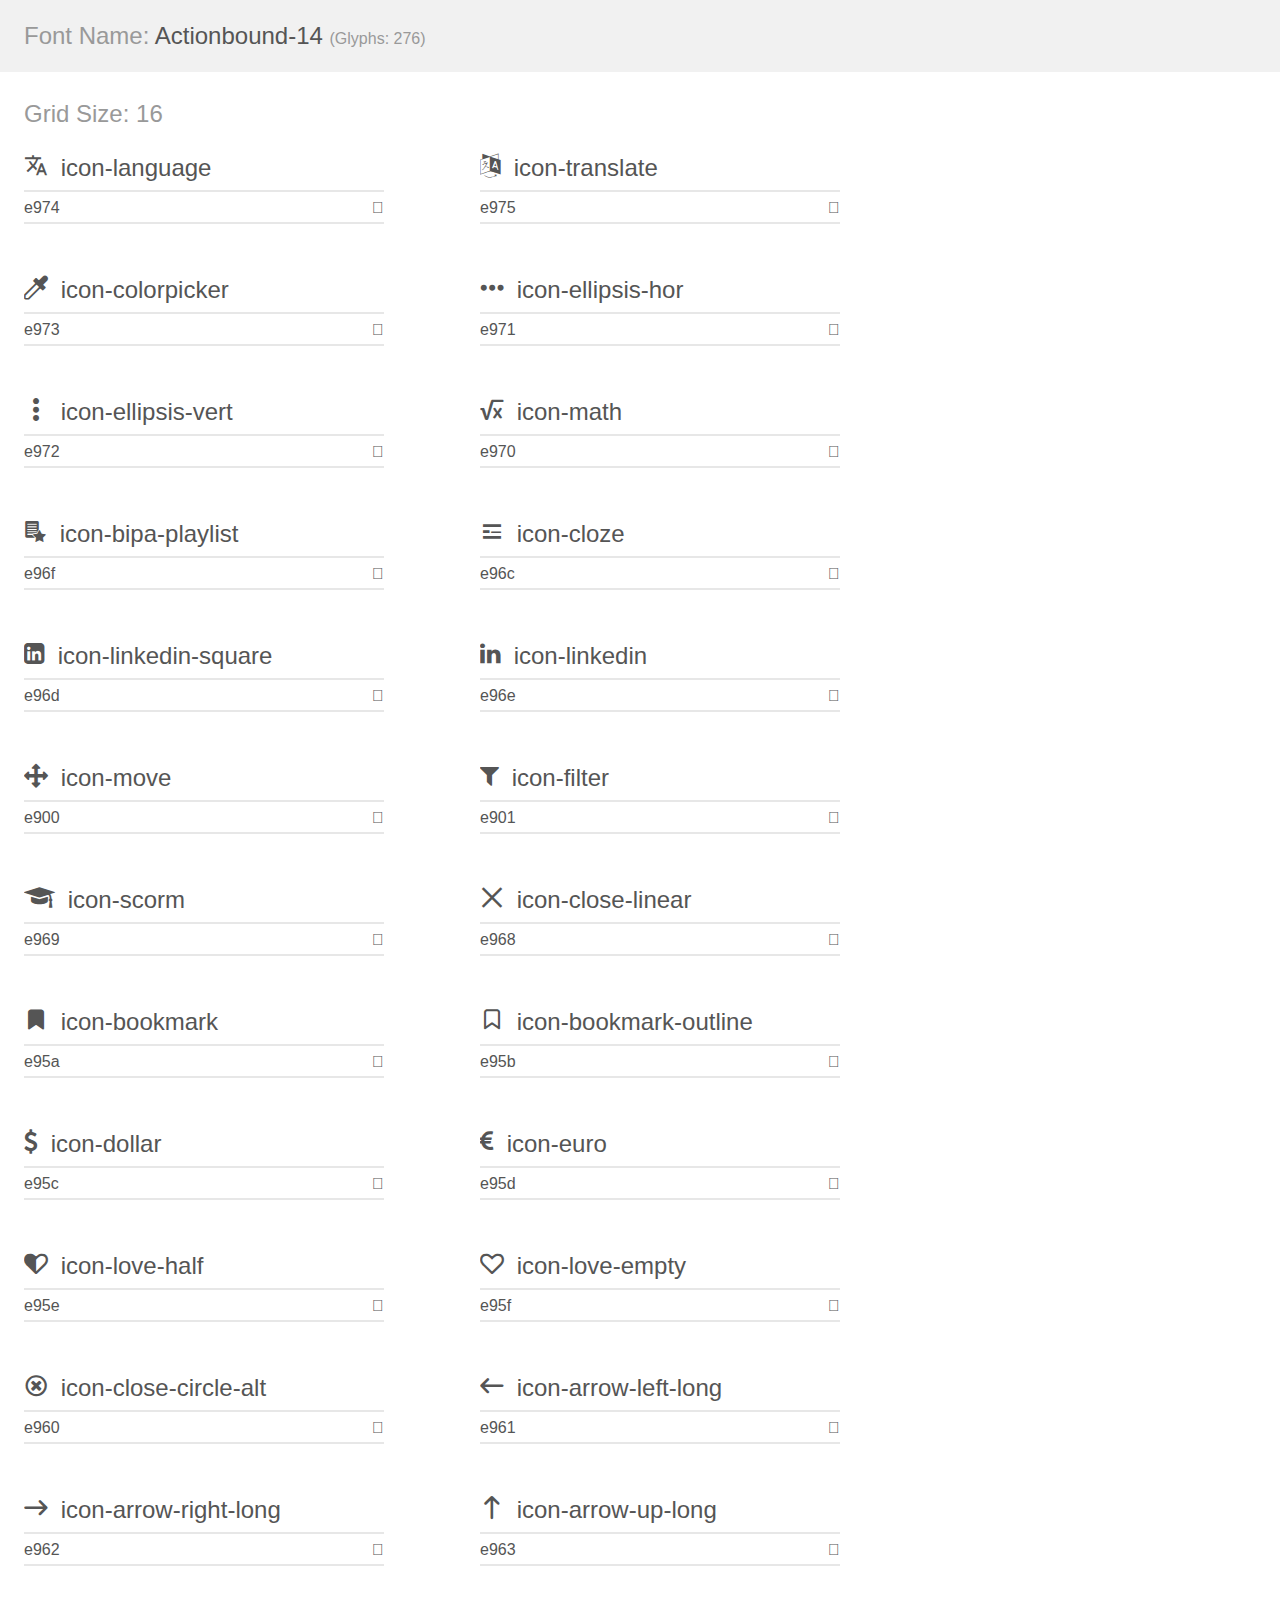
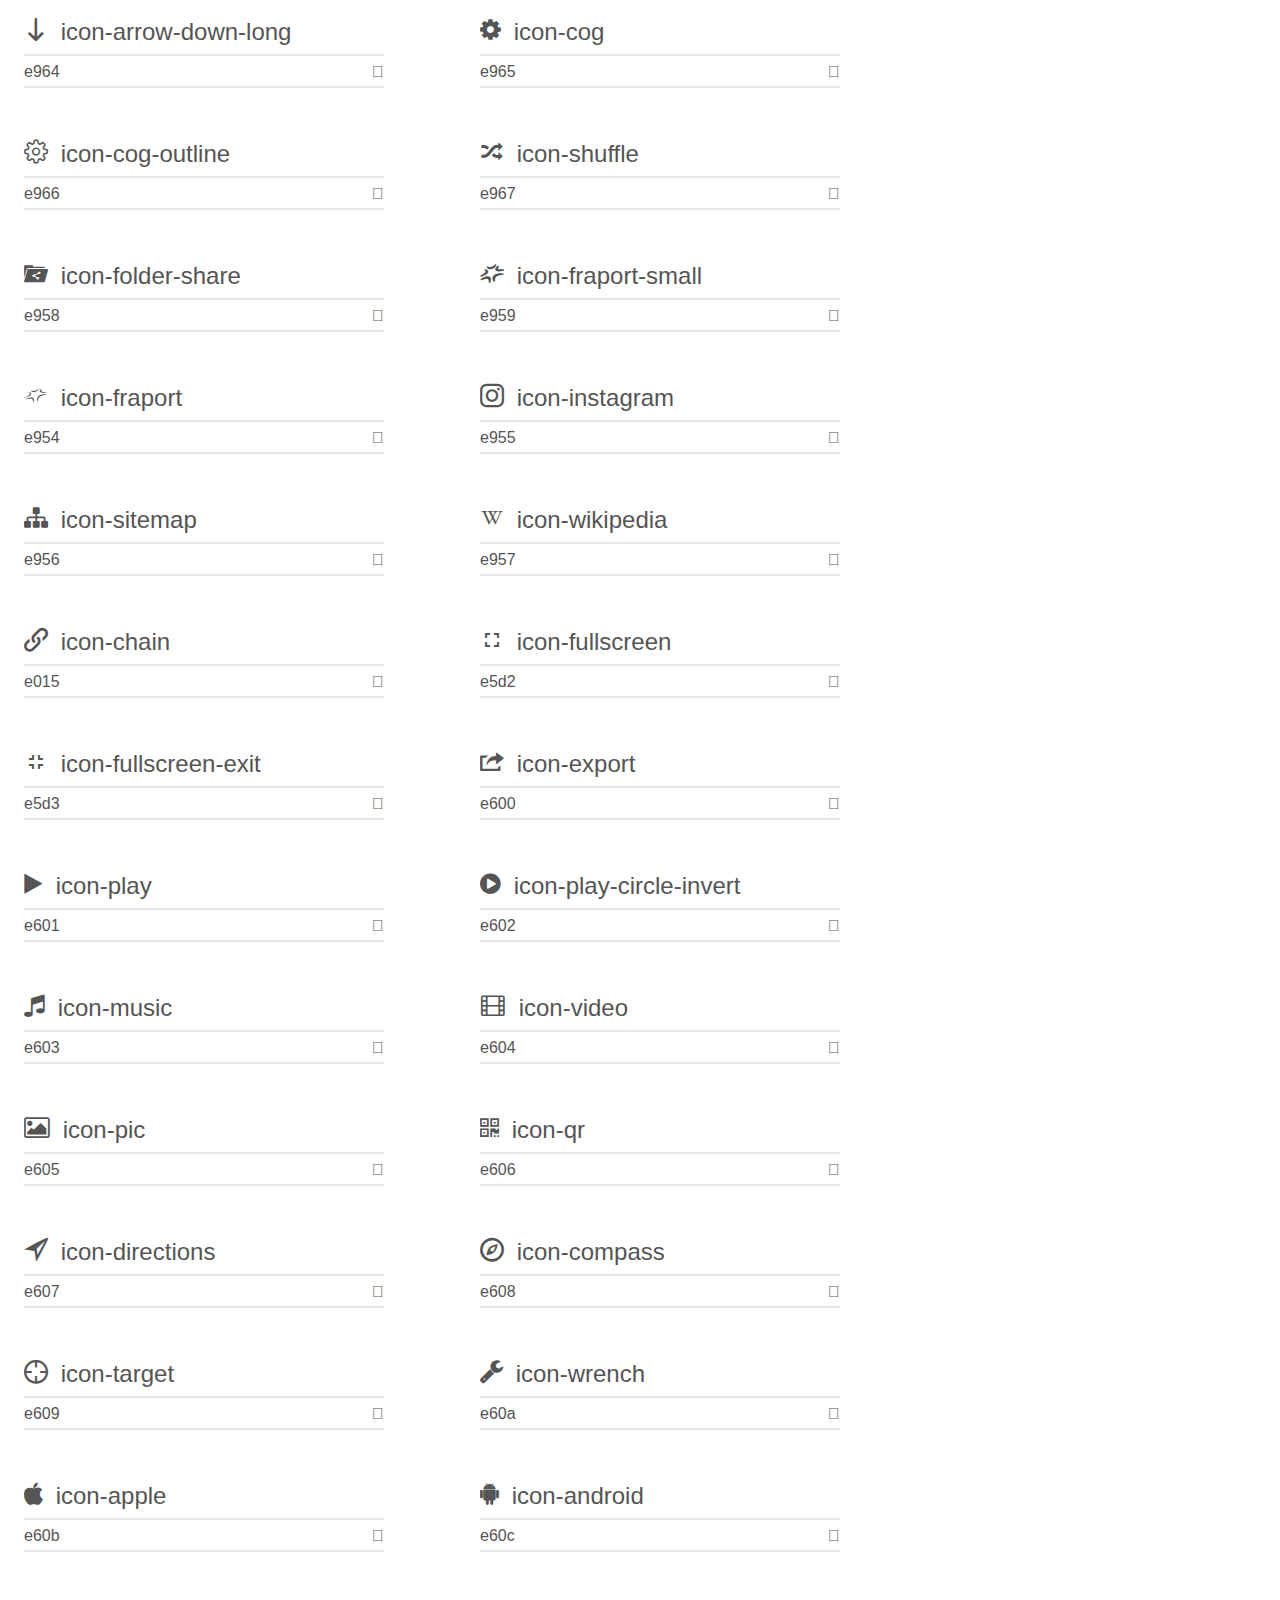
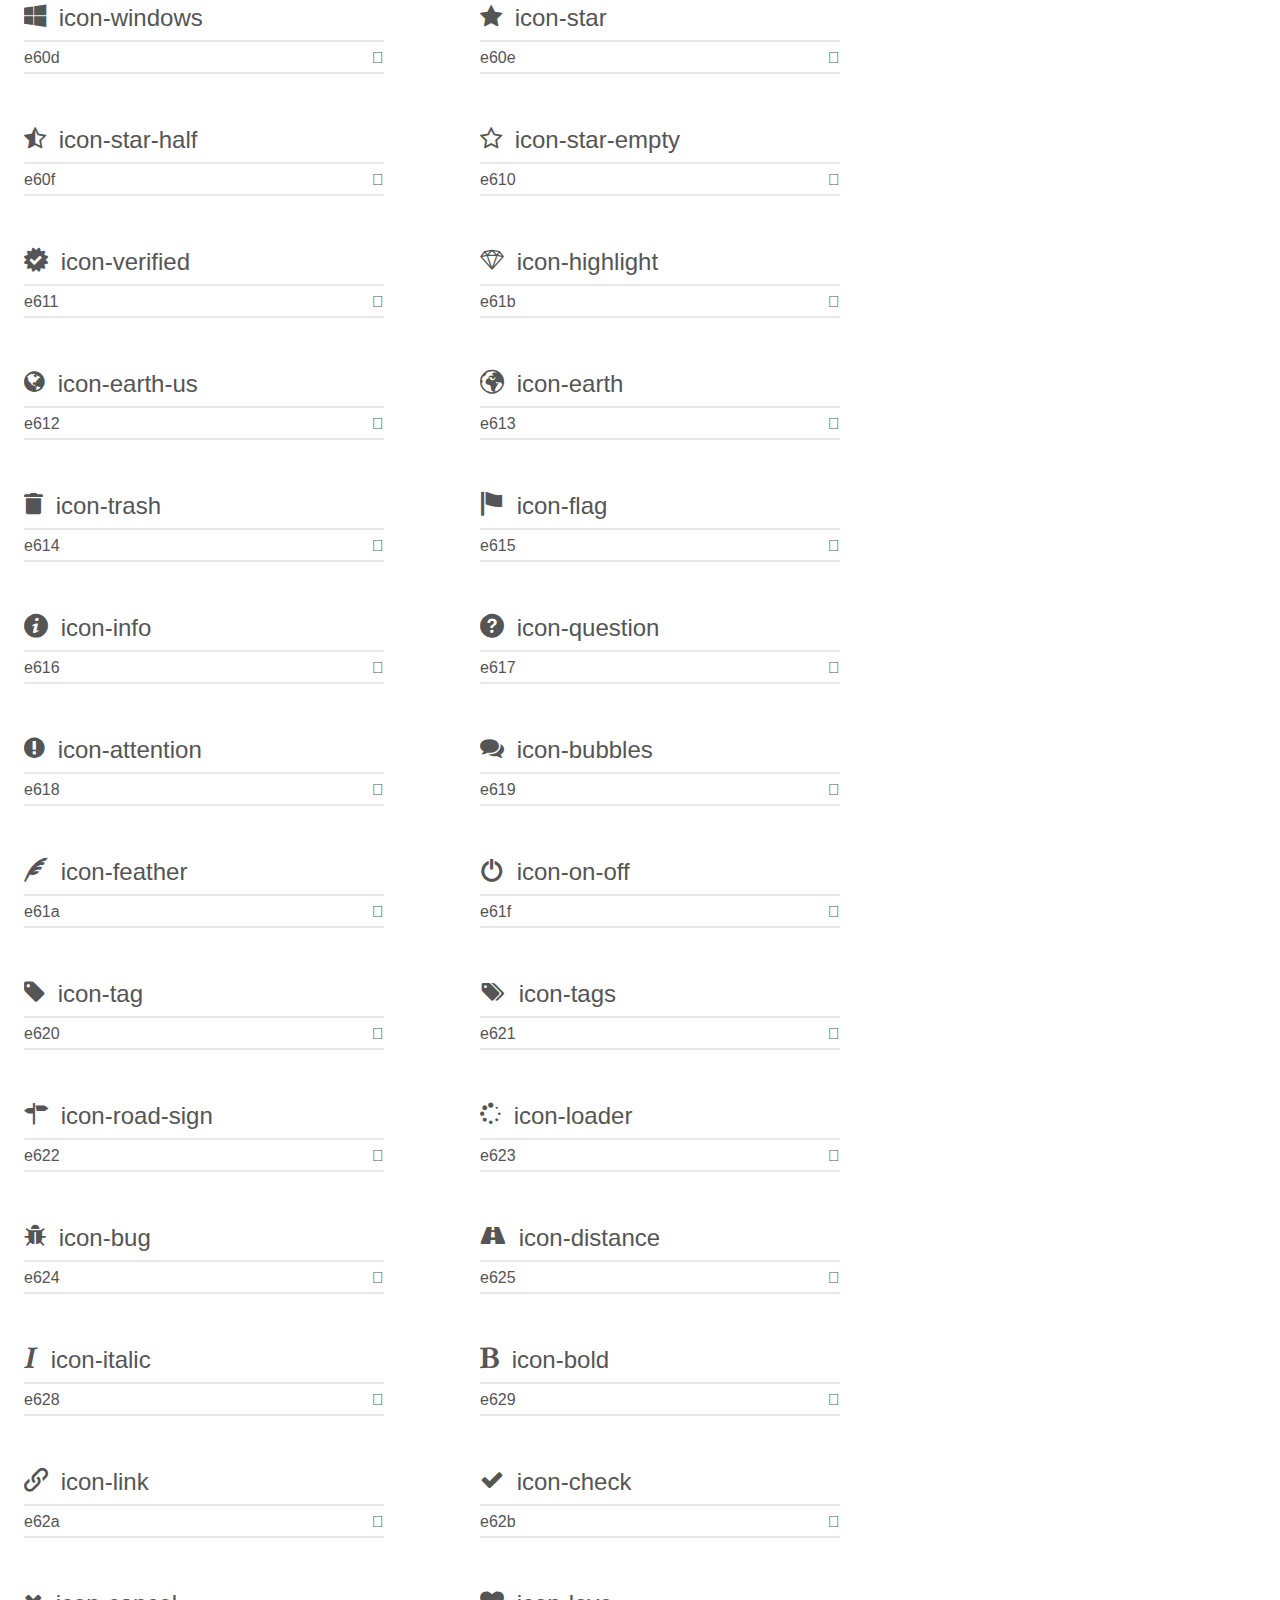
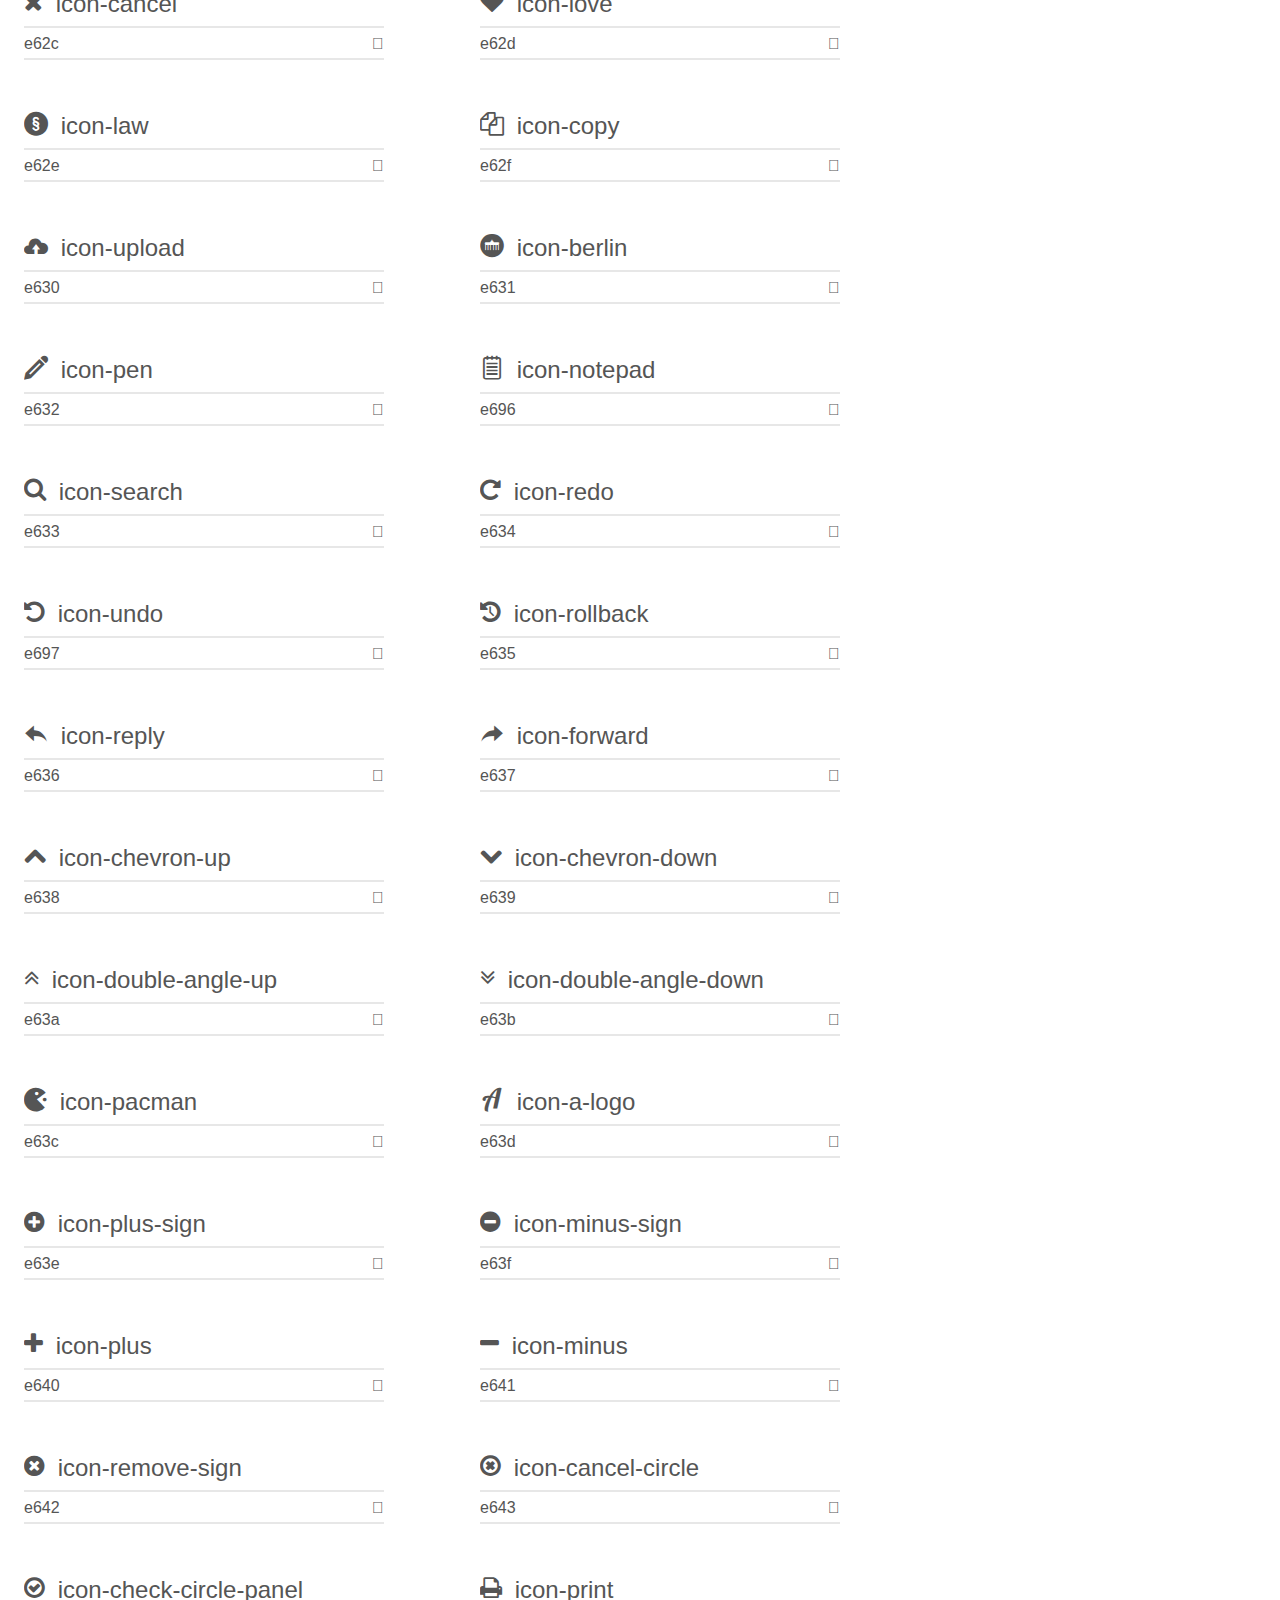
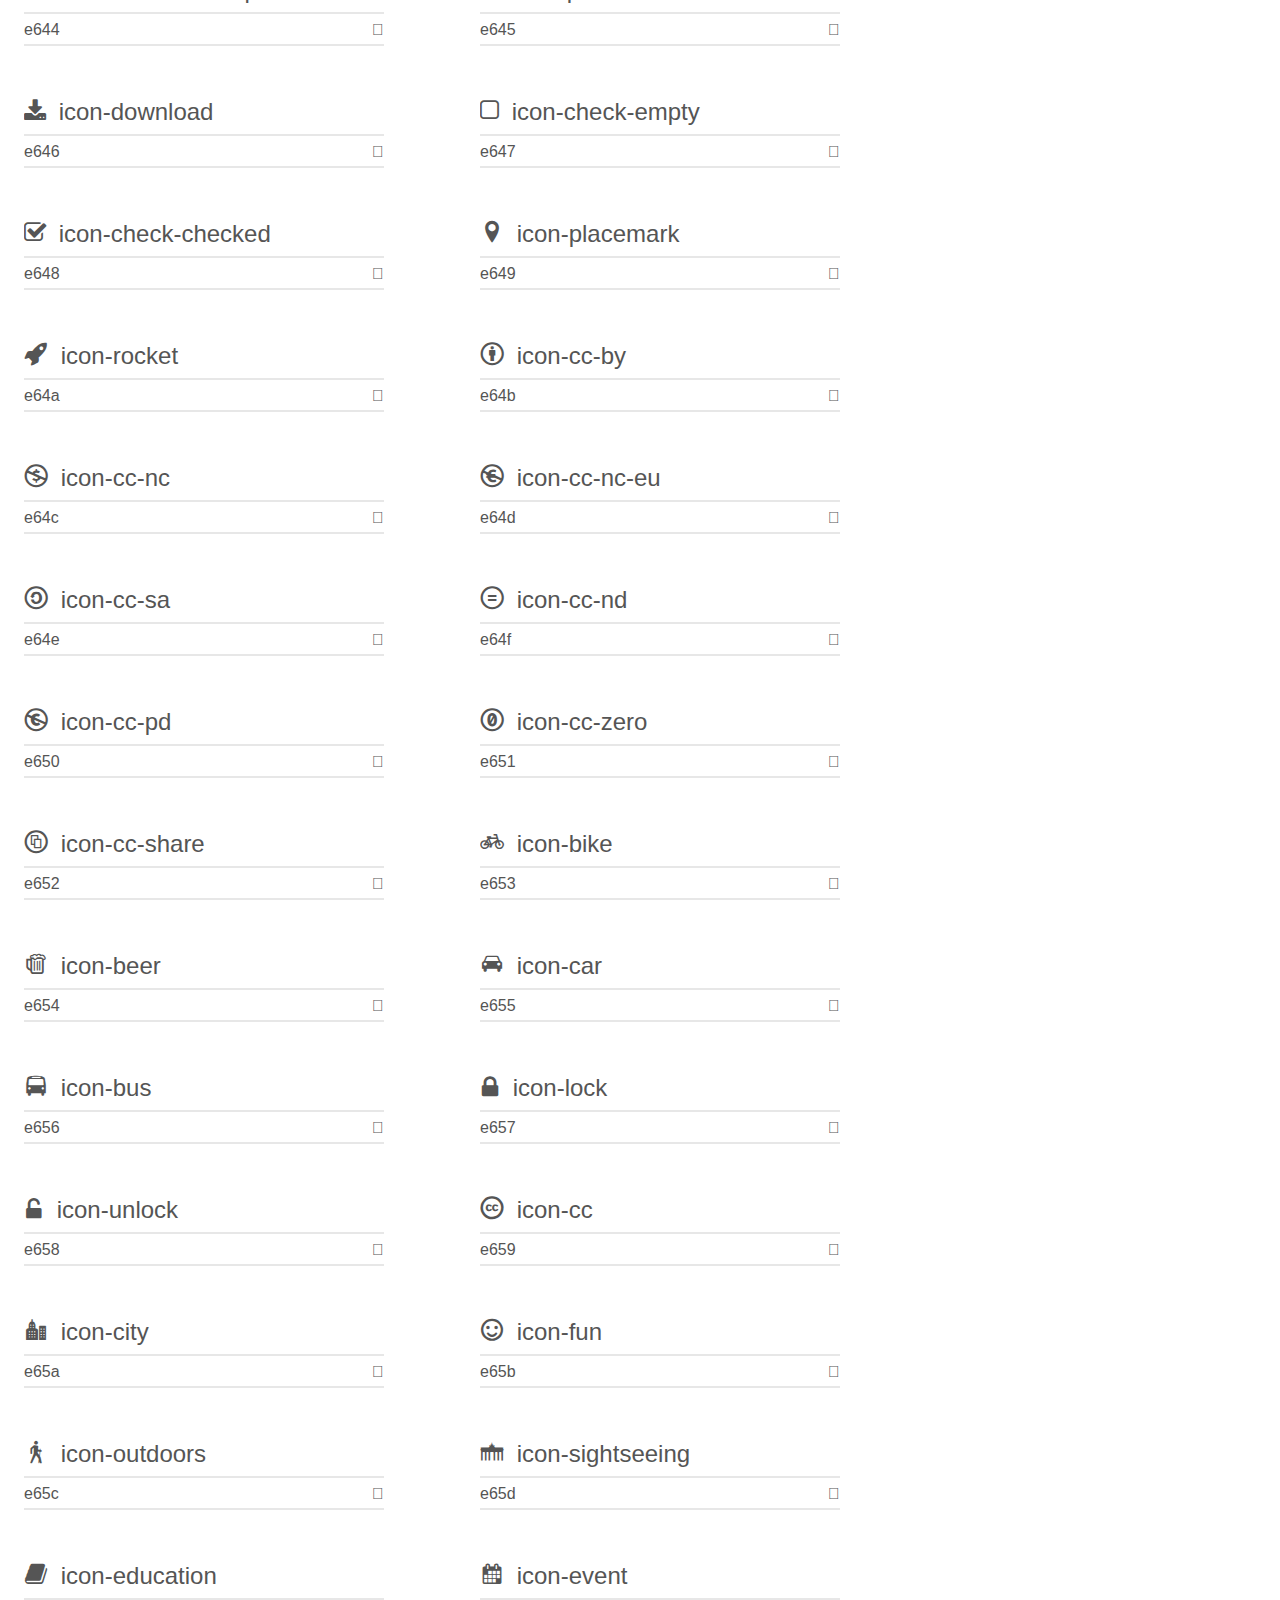
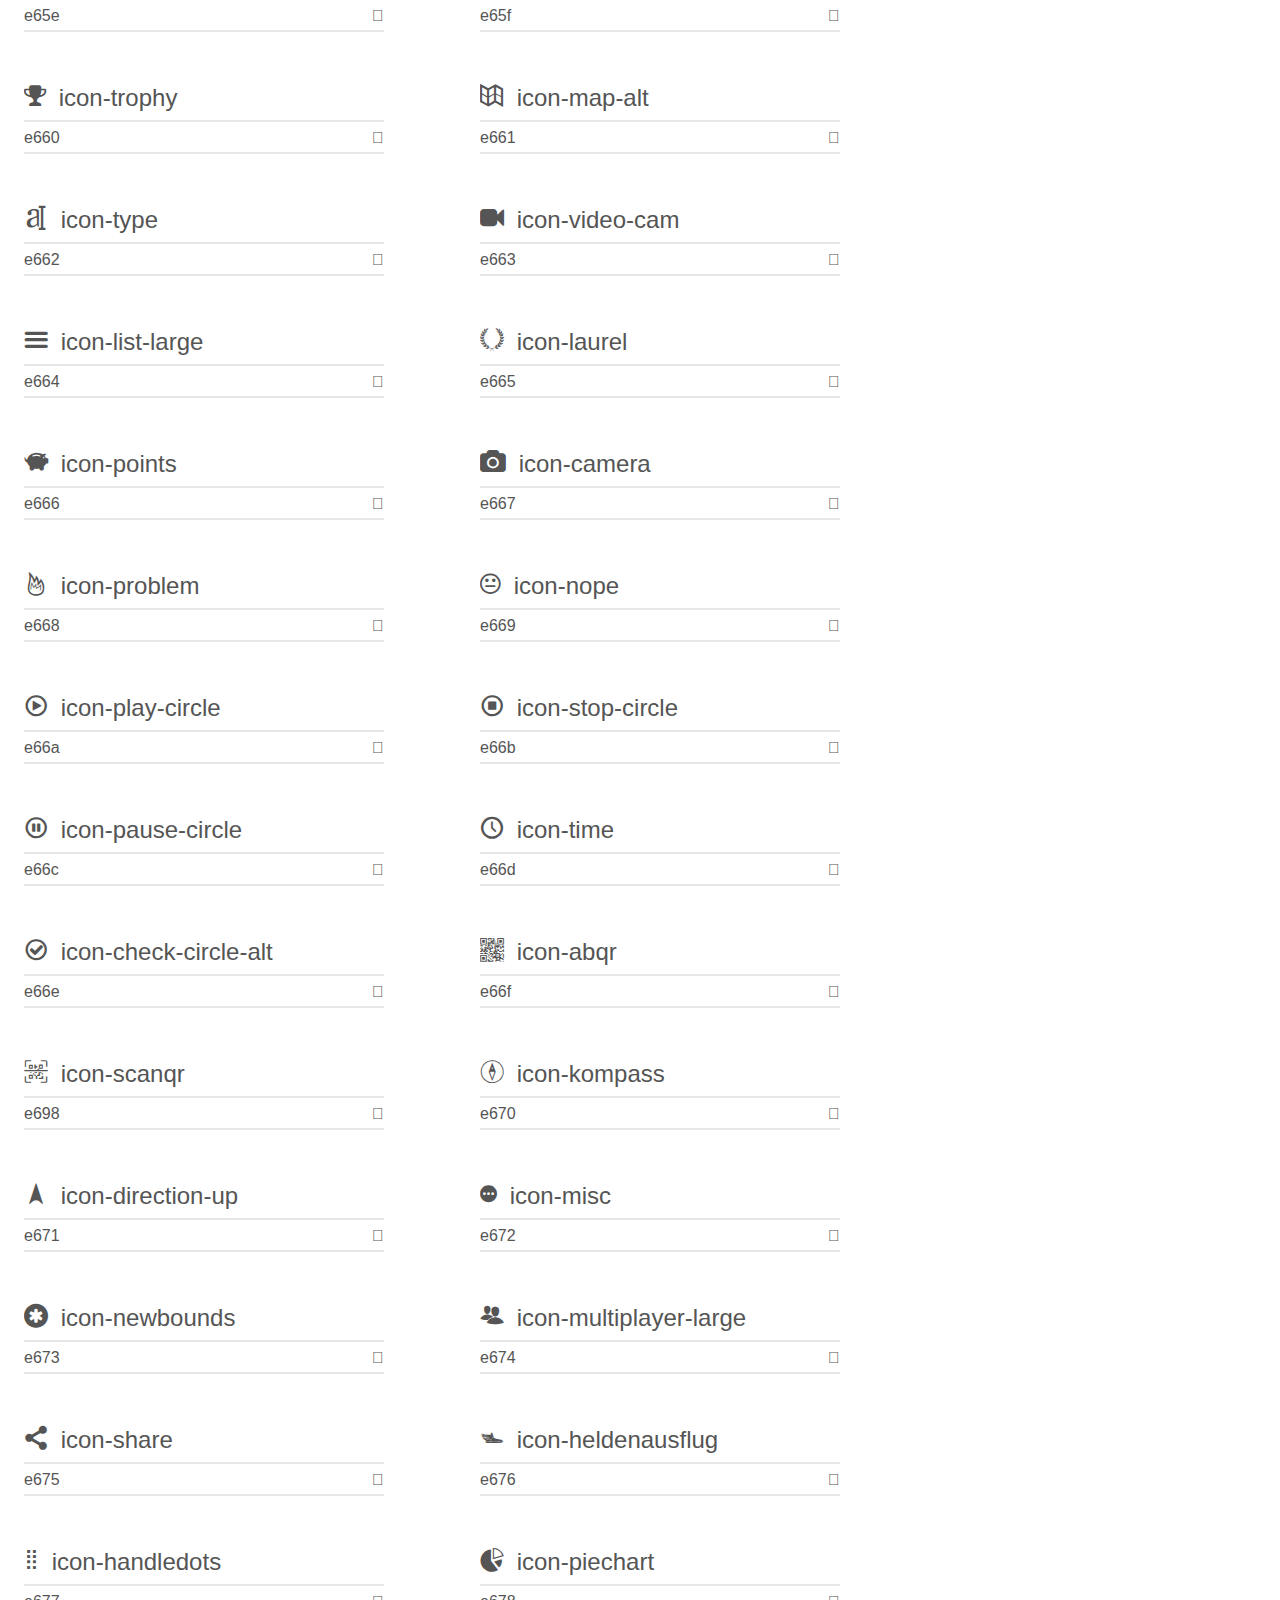
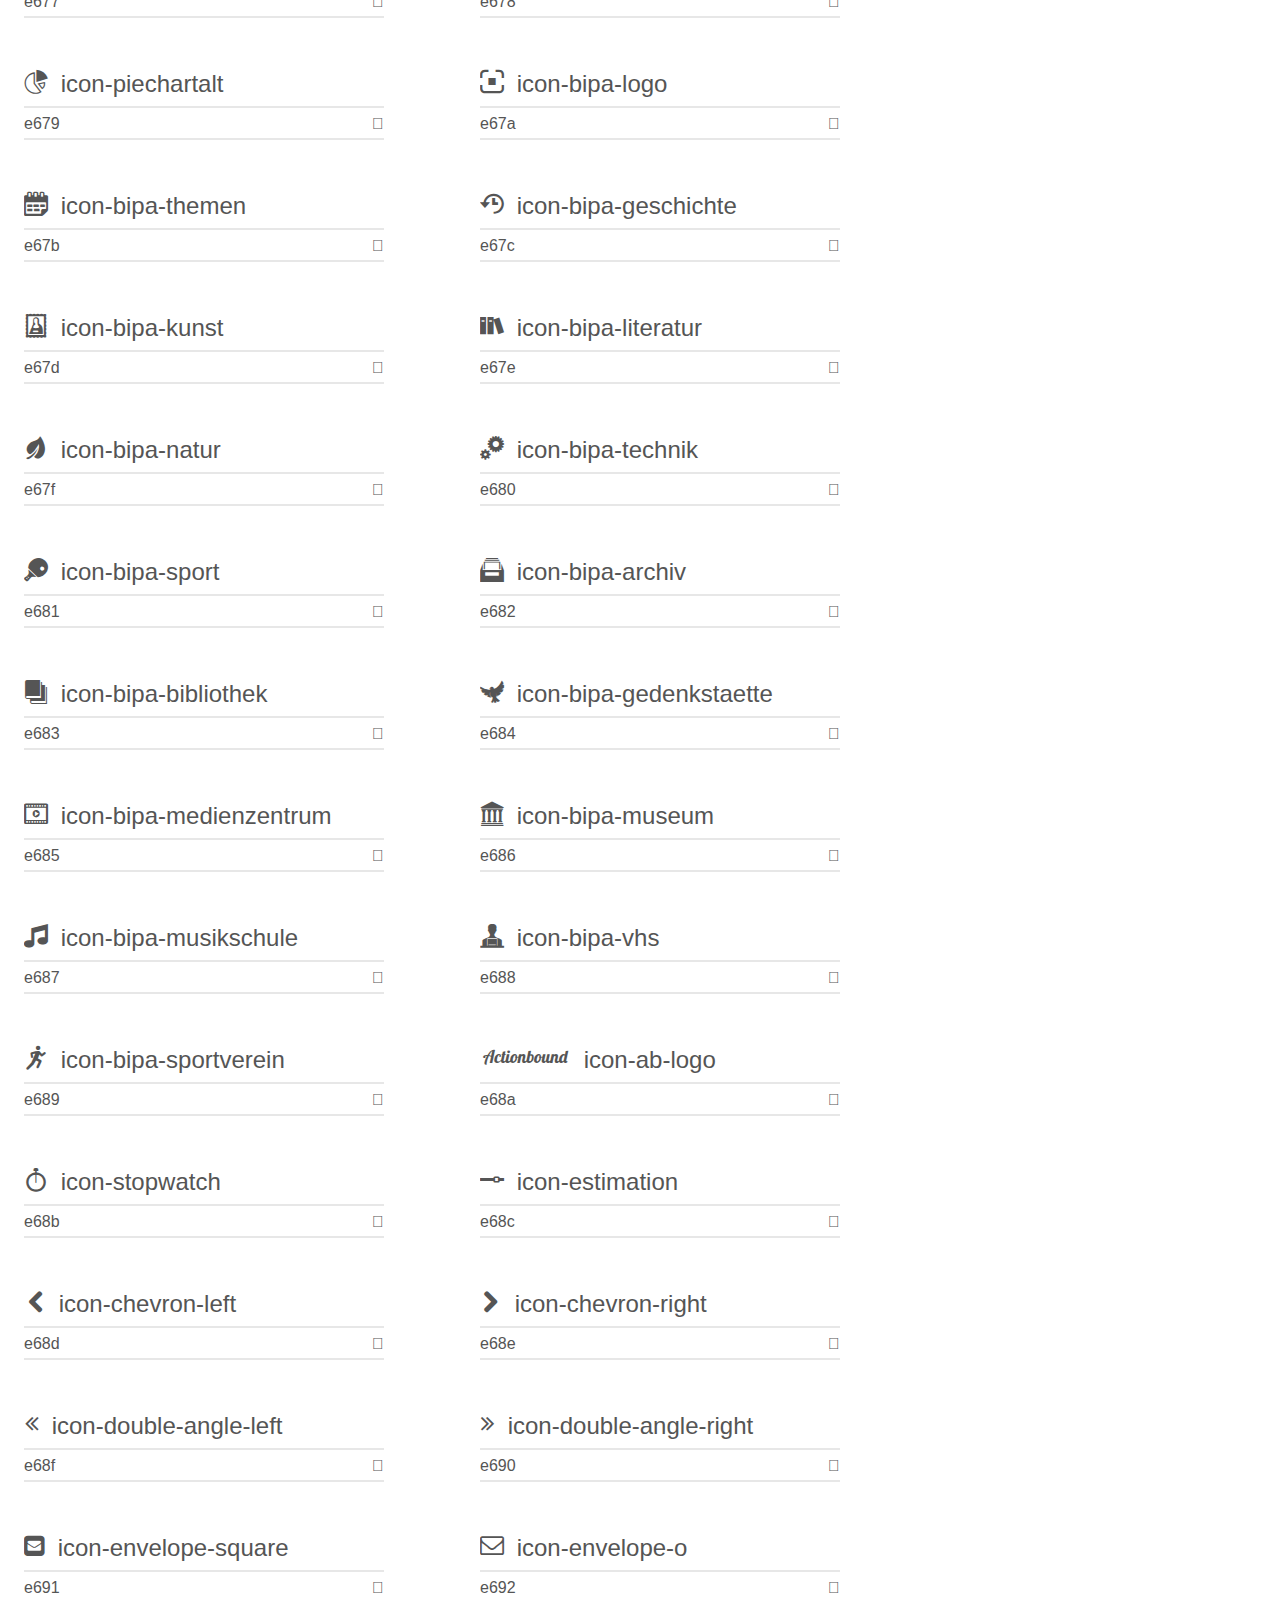
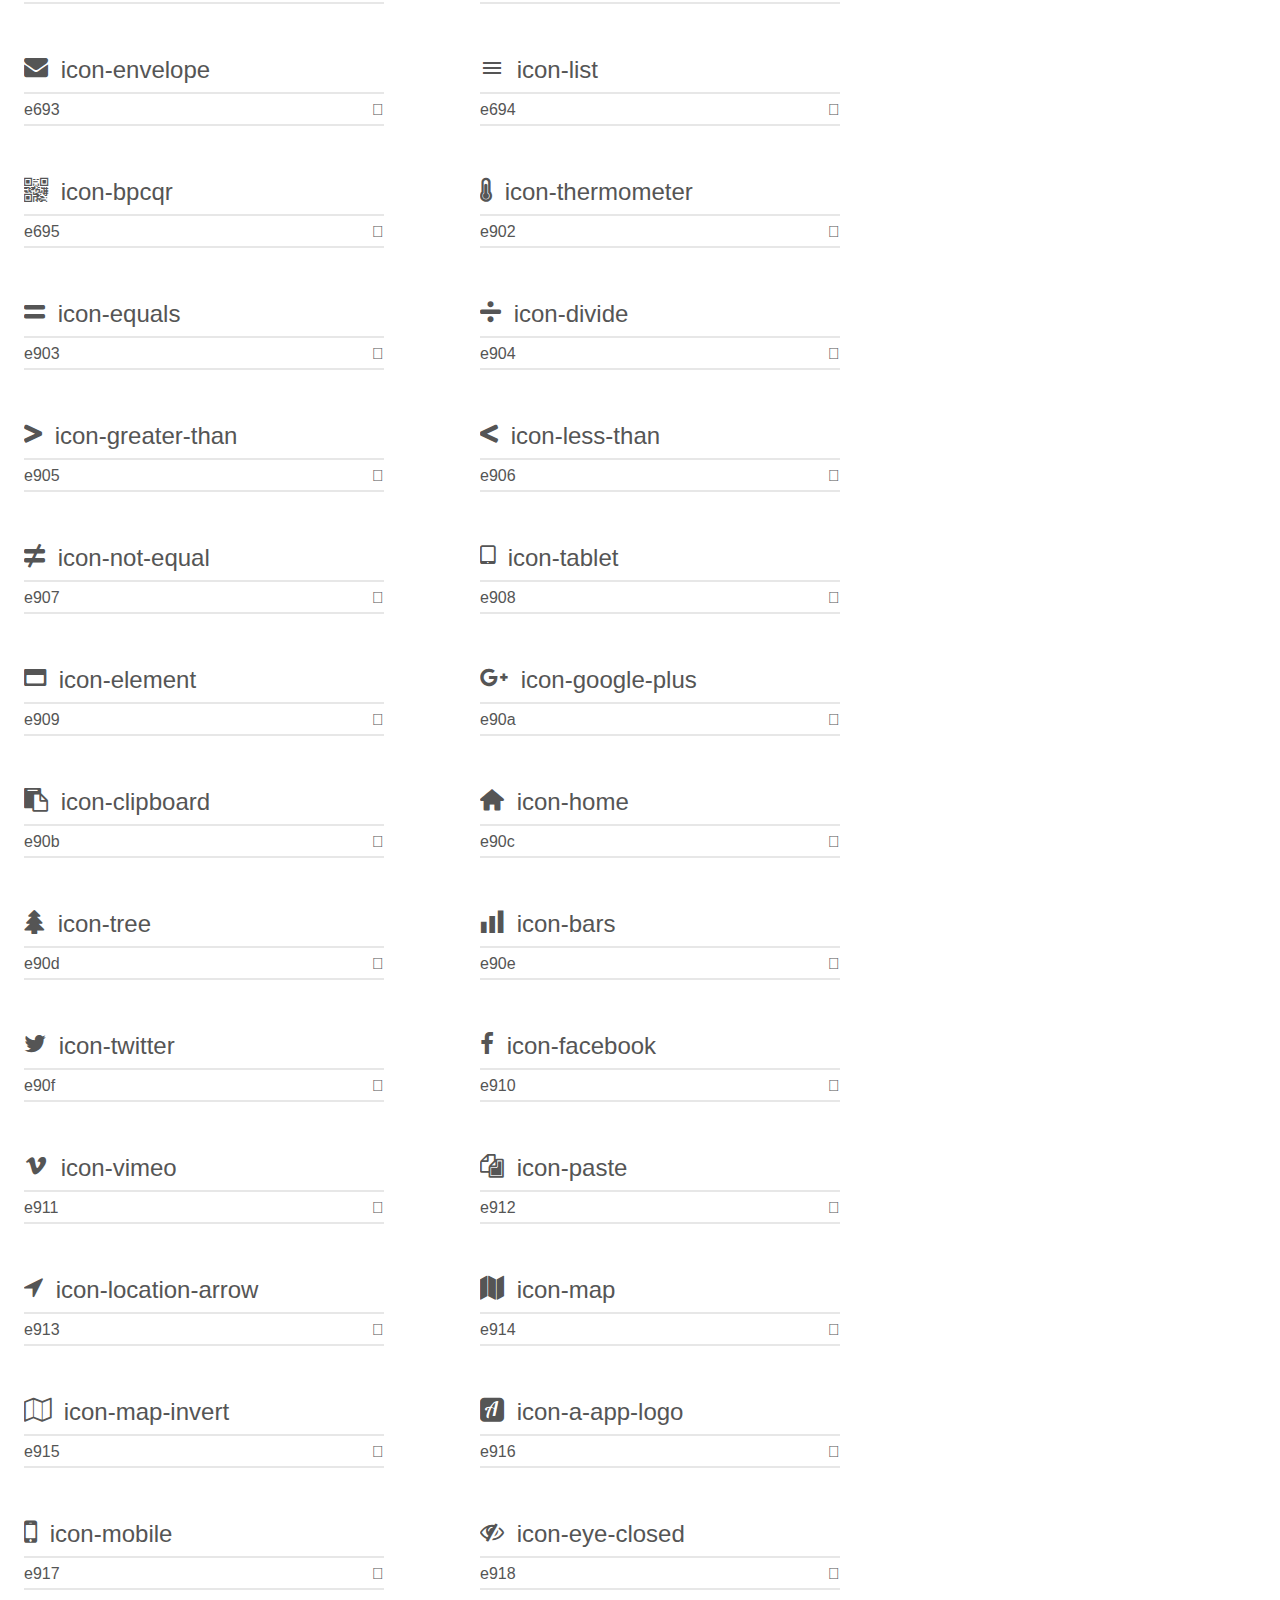
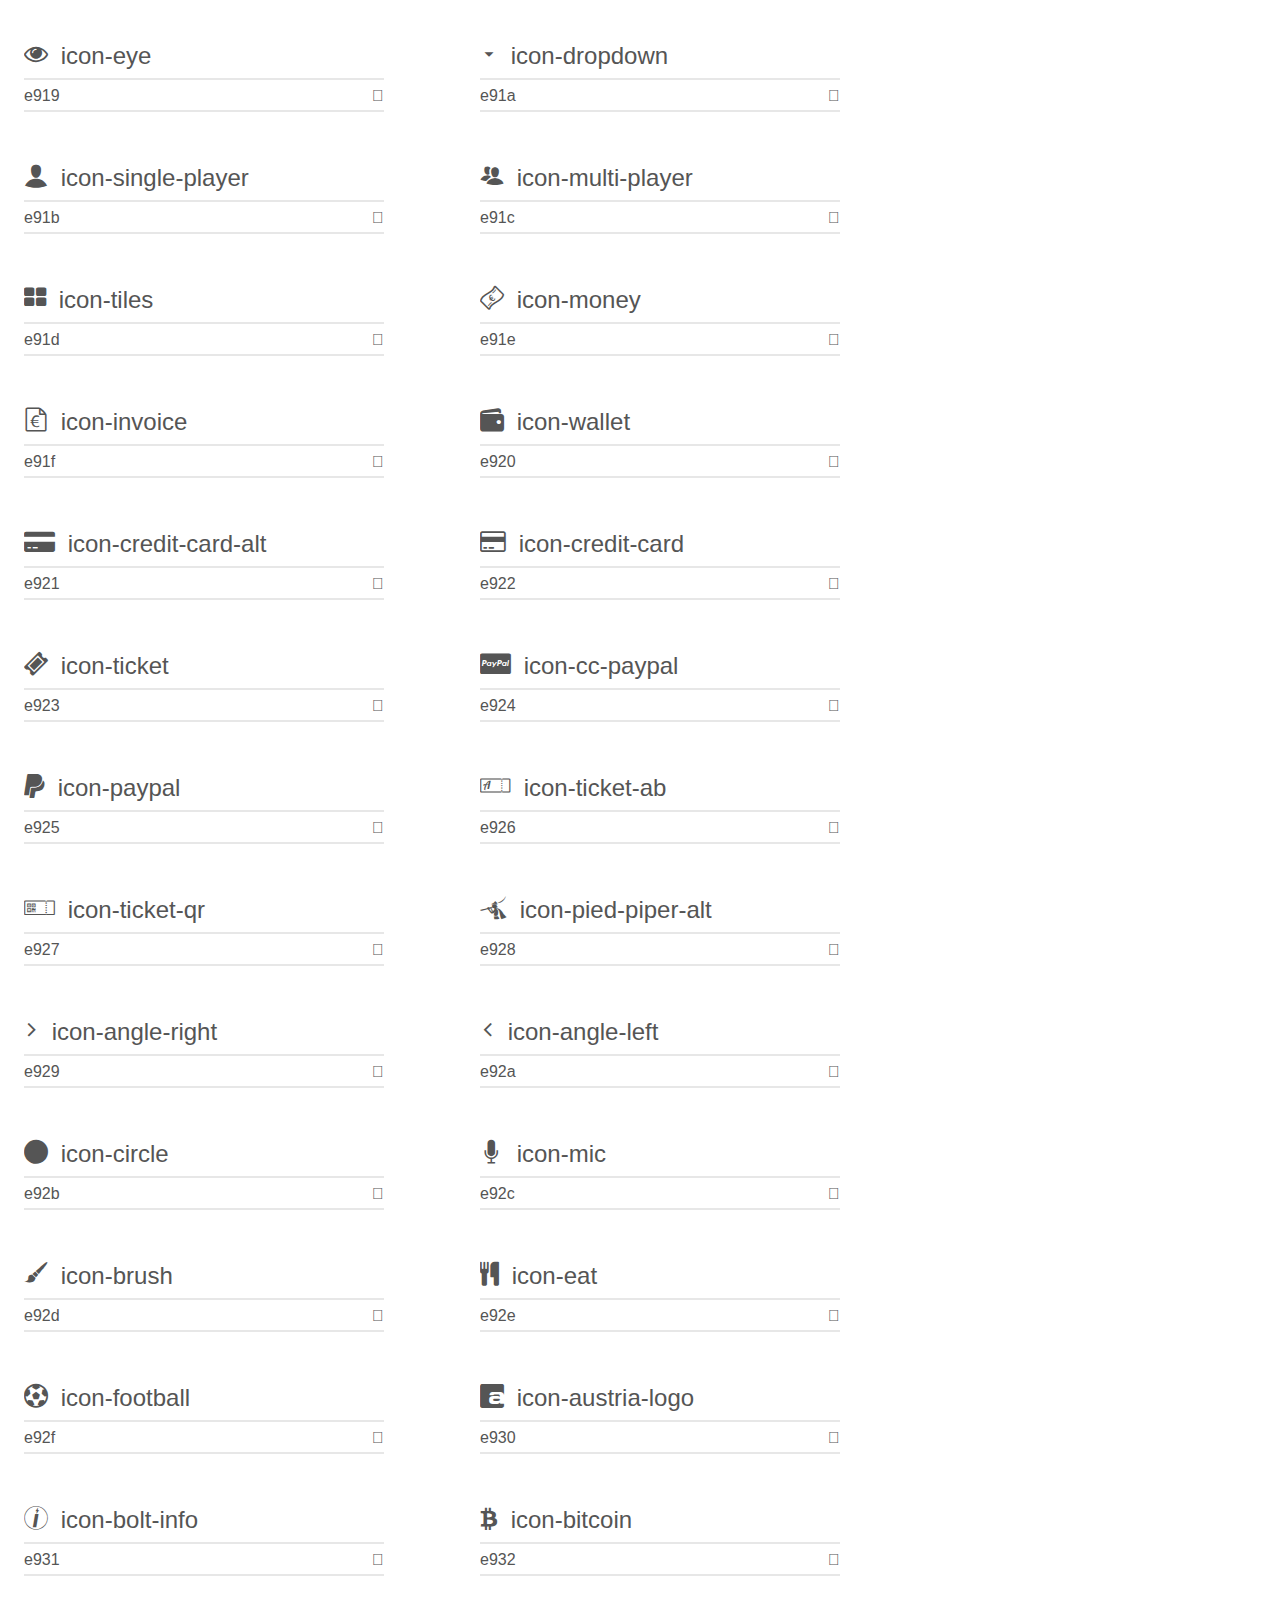
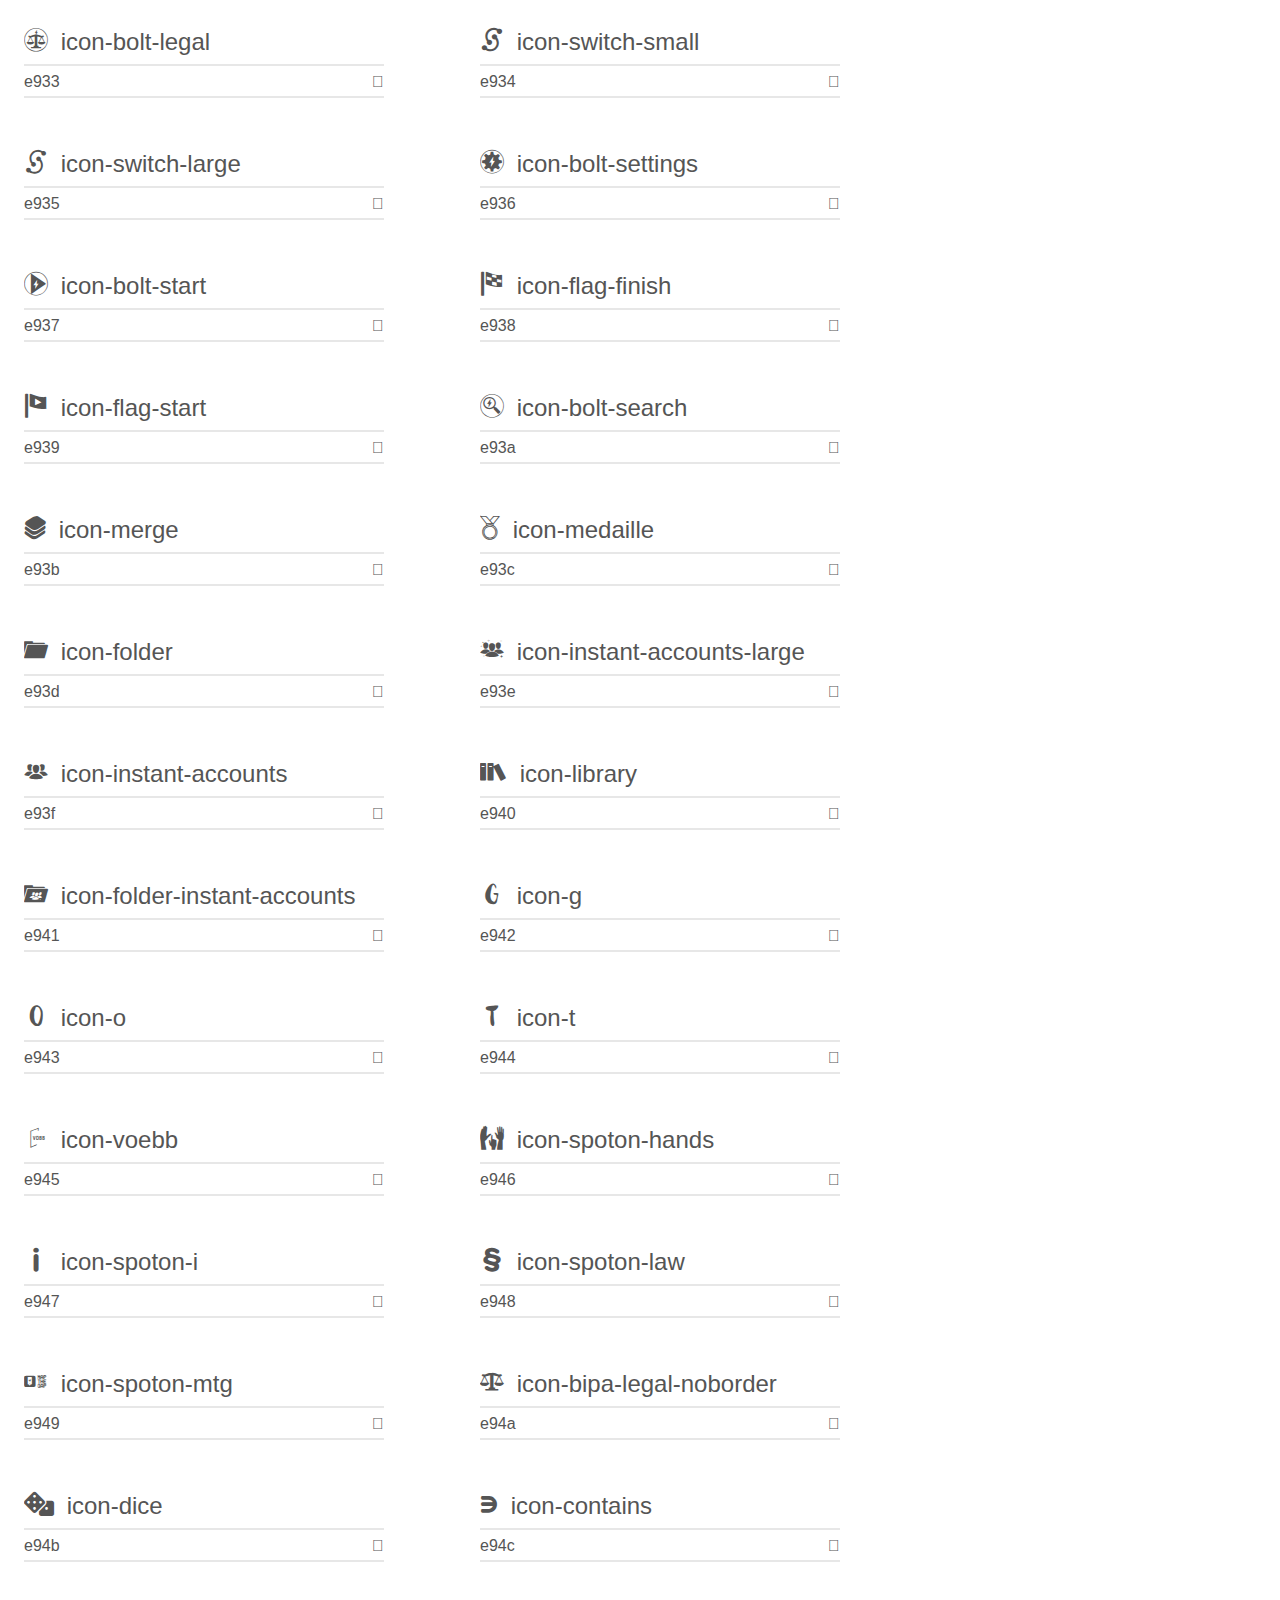
==== commit 380124a8: "added icons translate, language" ====
--- a/demo.html
+++ b/demo.html
@@ -9,10 +9,38 @@
     <link rel="stylesheet" href="style.css"></head>
 <body>
     <div class="bgc1 clearfix">
-        <h1 class="mhmm mvm"><span class="fgc1">Font Name:</span> Actionbound-14 <small class="fgc1">(Glyphs:&nbsp;274)</small></h1>
+        <h1 class="mhmm mvm"><span class="fgc1">Font Name:</span> Actionbound-14 <small class="fgc1">(Glyphs:&nbsp;276)</small></h1>
     </div>
     <div class="clearfix mhl ptl">
         <h1 class="mvm mtn fgc1">Grid Size: 16</h1>
+        <div class="glyph fs1">
+            <div class="clearfix bshadow0 pbs">
+                <span class="icon-language"></span>
+                <span class="mls"> icon-language</span>
+            </div>
+            <fieldset class="fs0 size1of1 clearfix hidden-false">
+                <input type="text" readonly value="e974" class="unit size1of2" />
+                <input type="text" maxlength="1" readonly value="&#xe974;" class="unitRight size1of2 talign-right" />
+            </fieldset>
+            <div class="fs0 bshadow0 clearfix hidden-true">
+                <span class="unit pvs fgc1">liga: </span>
+                <input type="text" readonly value="" class="liga unitRight" />
+            </div>
+        </div>
+        <div class="glyph fs1">
+            <div class="clearfix bshadow0 pbs">
+                <span class="icon-translate"></span>
+                <span class="mls"> icon-translate</span>
+            </div>
+            <fieldset class="fs0 size1of1 clearfix hidden-false">
+                <input type="text" readonly value="e975" class="unit size1of2" />
+                <input type="text" maxlength="1" readonly value="&#xe975;" class="unitRight size1of2 talign-right" />
+            </fieldset>
+            <div class="fs0 bshadow0 clearfix hidden-true">
+                <span class="unit pvs fgc1">liga: </span>
+                <input type="text" readonly value="" class="liga unitRight" />
+            </div>
+        </div>
         <div class="glyph fs1">
             <div class="clearfix bshadow0 pbs">
                 <span class="icon-colorpicker"></span>
--- a/demo-files/demo.css
+++ b/demo-files/demo.css
@@ -147,6 +147,6 @@
   font-size: 16px;
 }
 .fs1 {
-  font-size: 32px;
+  font-size: 24px;
 }
 
--- a/style.css
+++ b/style.css
@@ -1,10 +1,10 @@
 @font-face {
   font-family: 'Actionbound-14';
-  src:  url('fonts/Actionbound-14.eot?nljrkg');
-  src:  url('fonts/Actionbound-14.eot?nljrkg#iefix') format('embedded-opentype'),
-    url('fonts/Actionbound-14.ttf?nljrkg') format('truetype'),
-    url('fonts/Actionbound-14.woff?nljrkg') format('woff'),
-    url('fonts/Actionbound-14.svg?nljrkg#Actionbound-14') format('svg');
+  src:  url('fonts/Actionbound-14.eot?q7n6qn');
+  src:  url('fonts/Actionbound-14.eot?q7n6qn#iefix') format('embedded-opentype'),
+    url('fonts/Actionbound-14.ttf?q7n6qn') format('truetype'),
+    url('fonts/Actionbound-14.woff?q7n6qn') format('woff'),
+    url('fonts/Actionbound-14.svg?q7n6qn#Actionbound-14') format('svg');
   font-weight: normal;
   font-style: normal;
   font-display: block;
@@ -25,6 +25,12 @@
   -moz-osx-font-smoothing: grayscale;
 }
 
+.icon-language:before {
+  content: "\e974";
+}
+.icon-translate:before {
+  content: "\e975";
+}
 .icon-colorpicker:before {
   content: "\e973";
 }
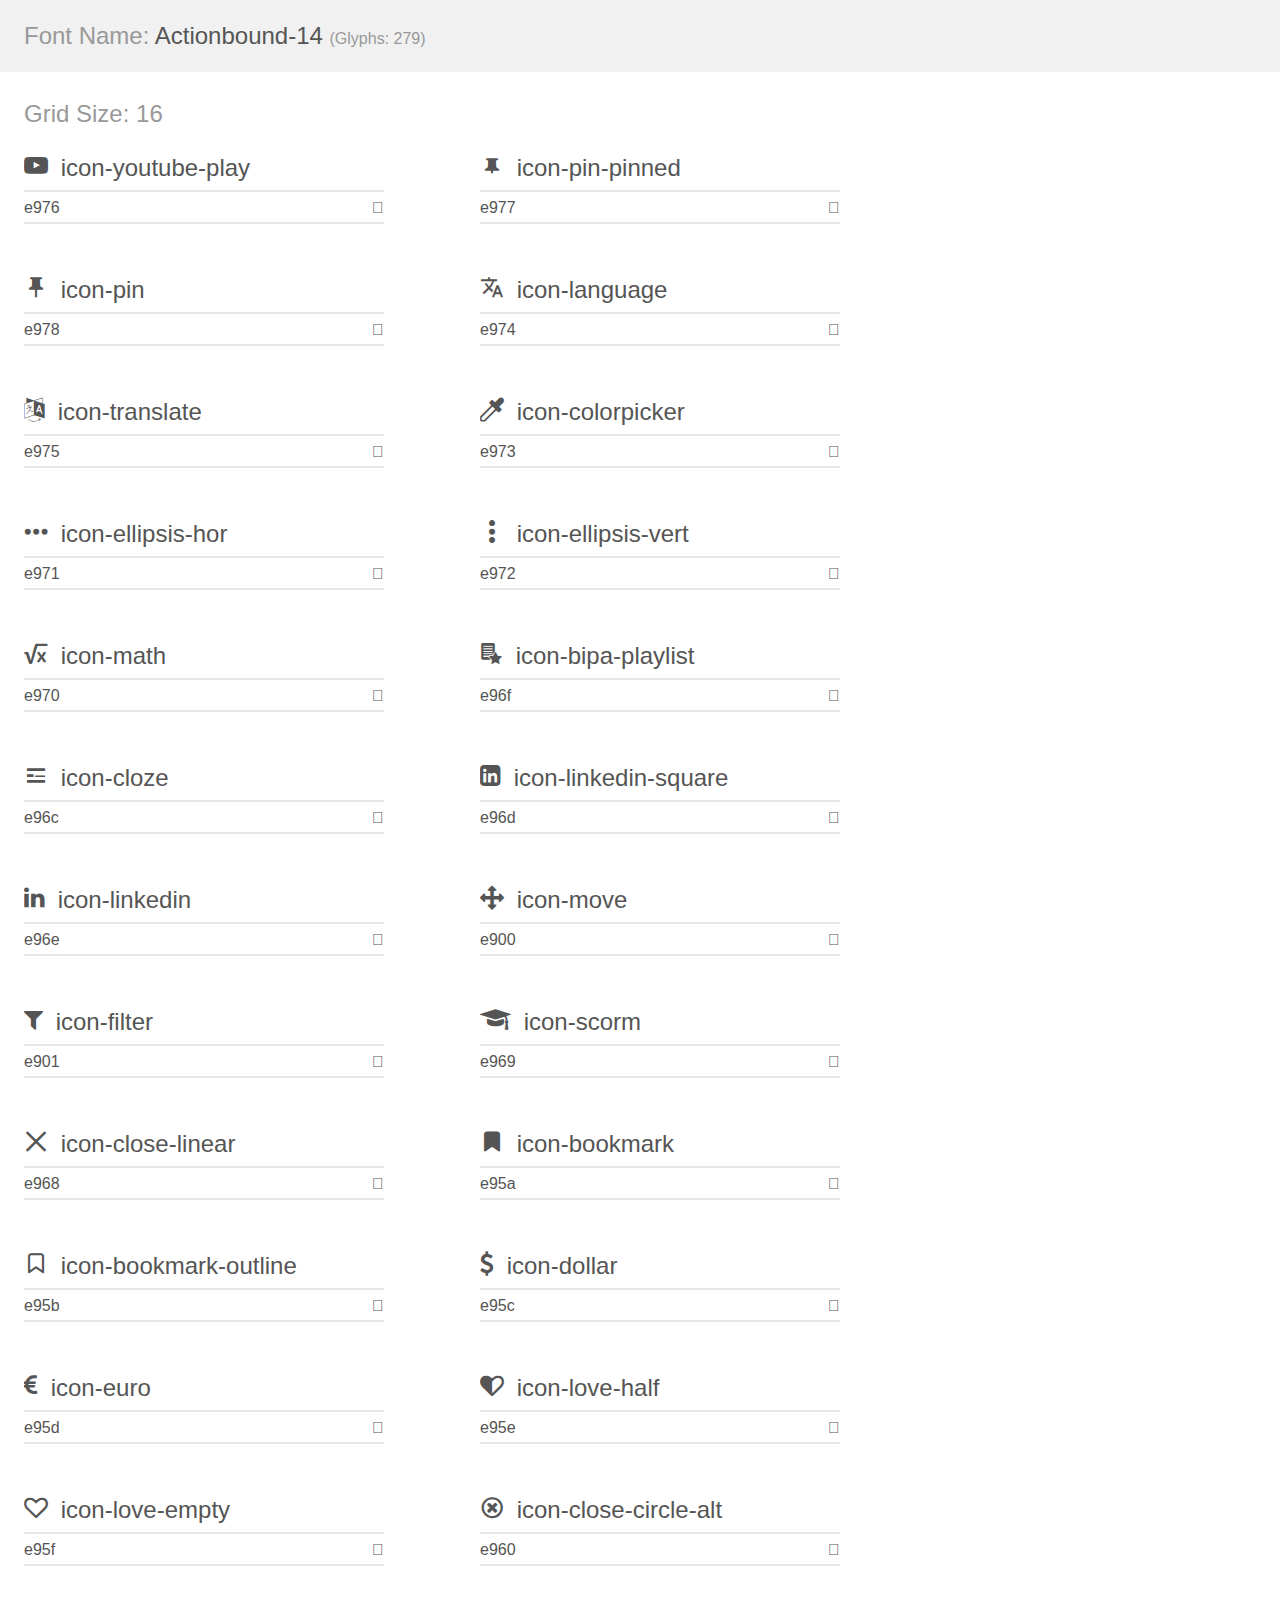
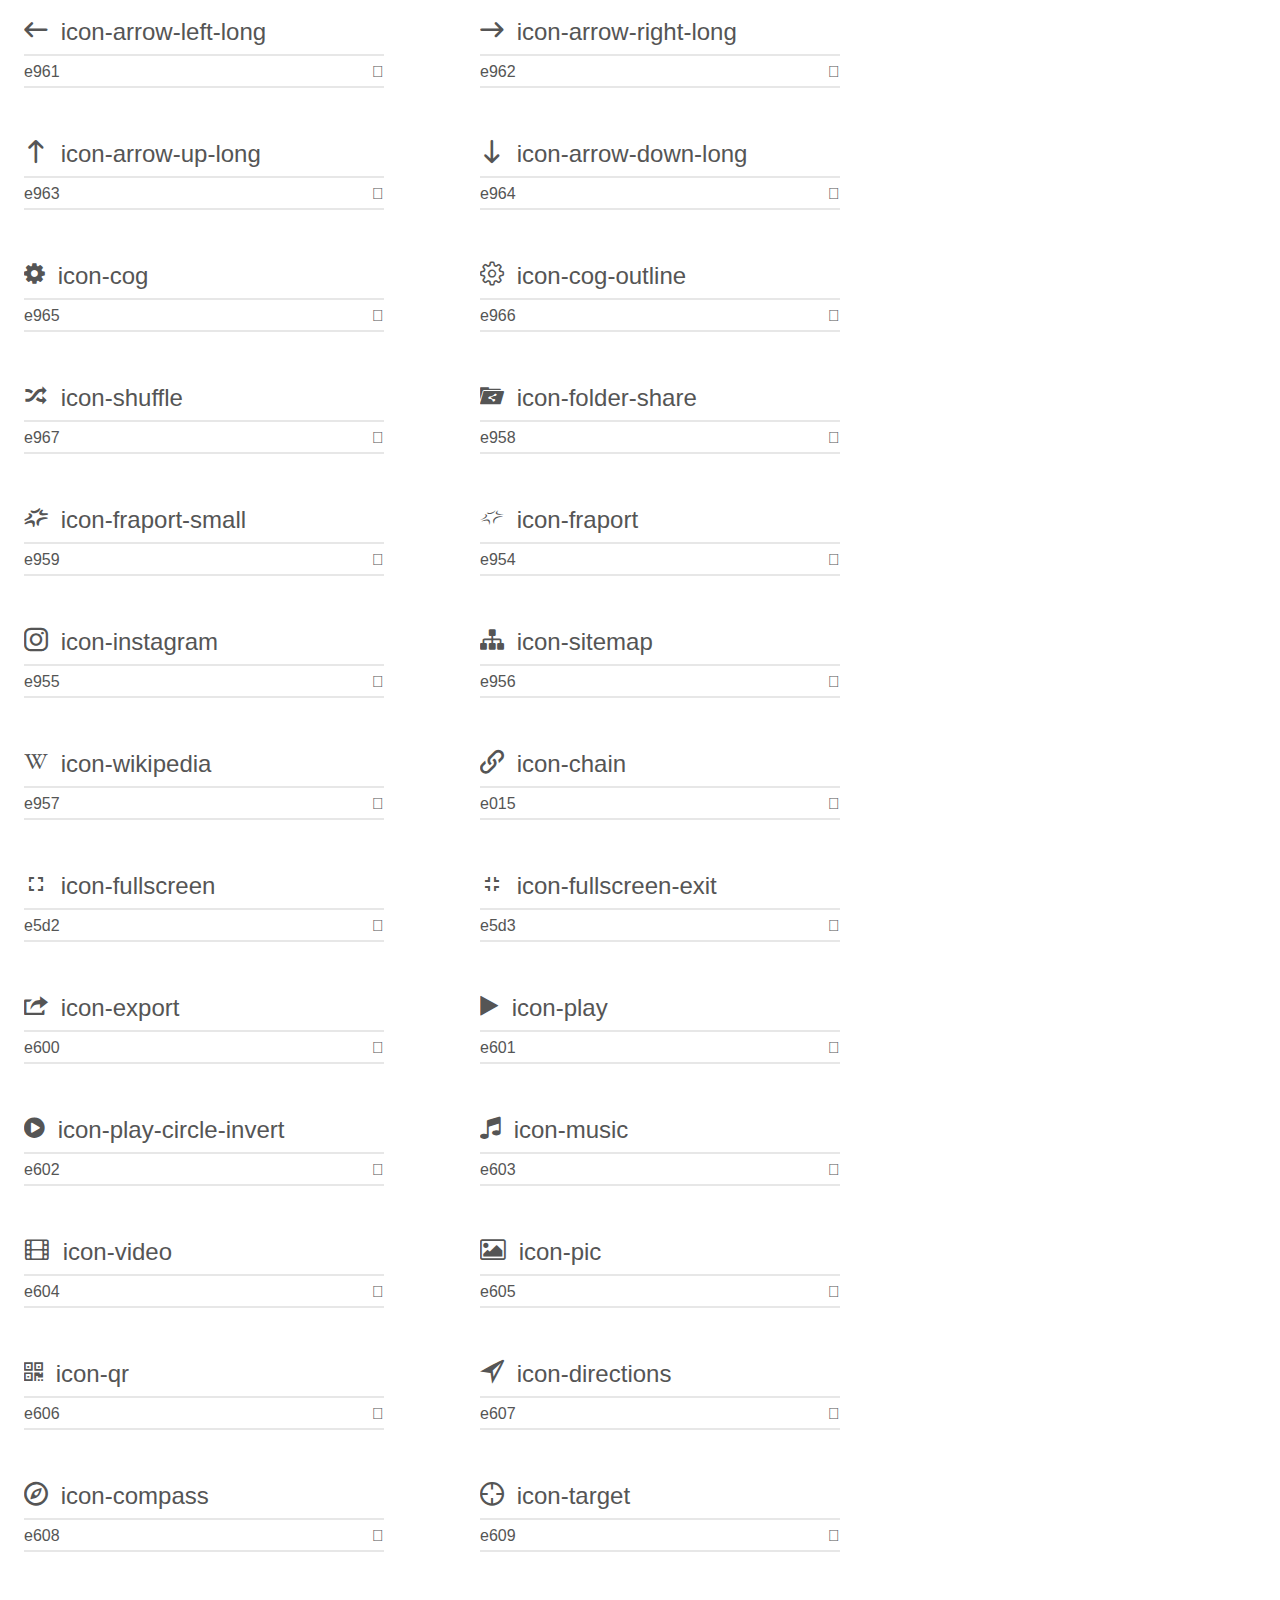
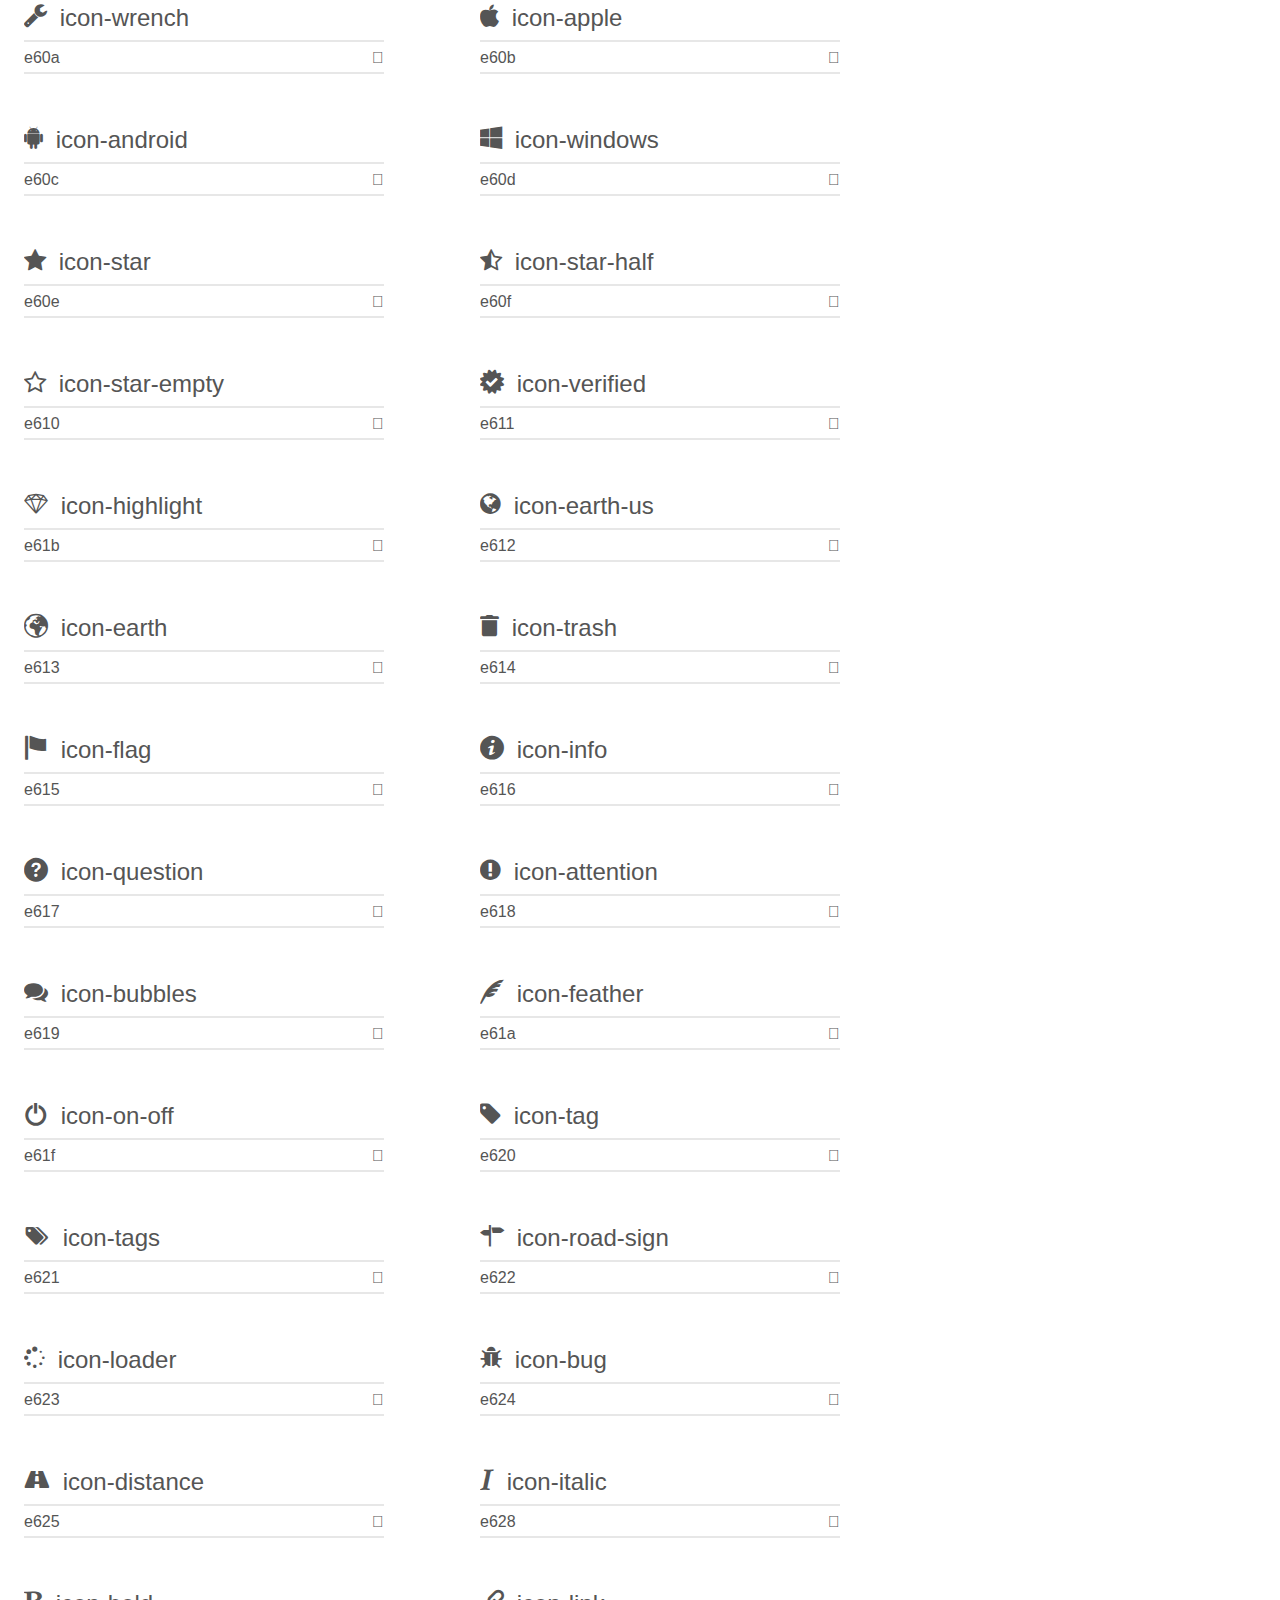
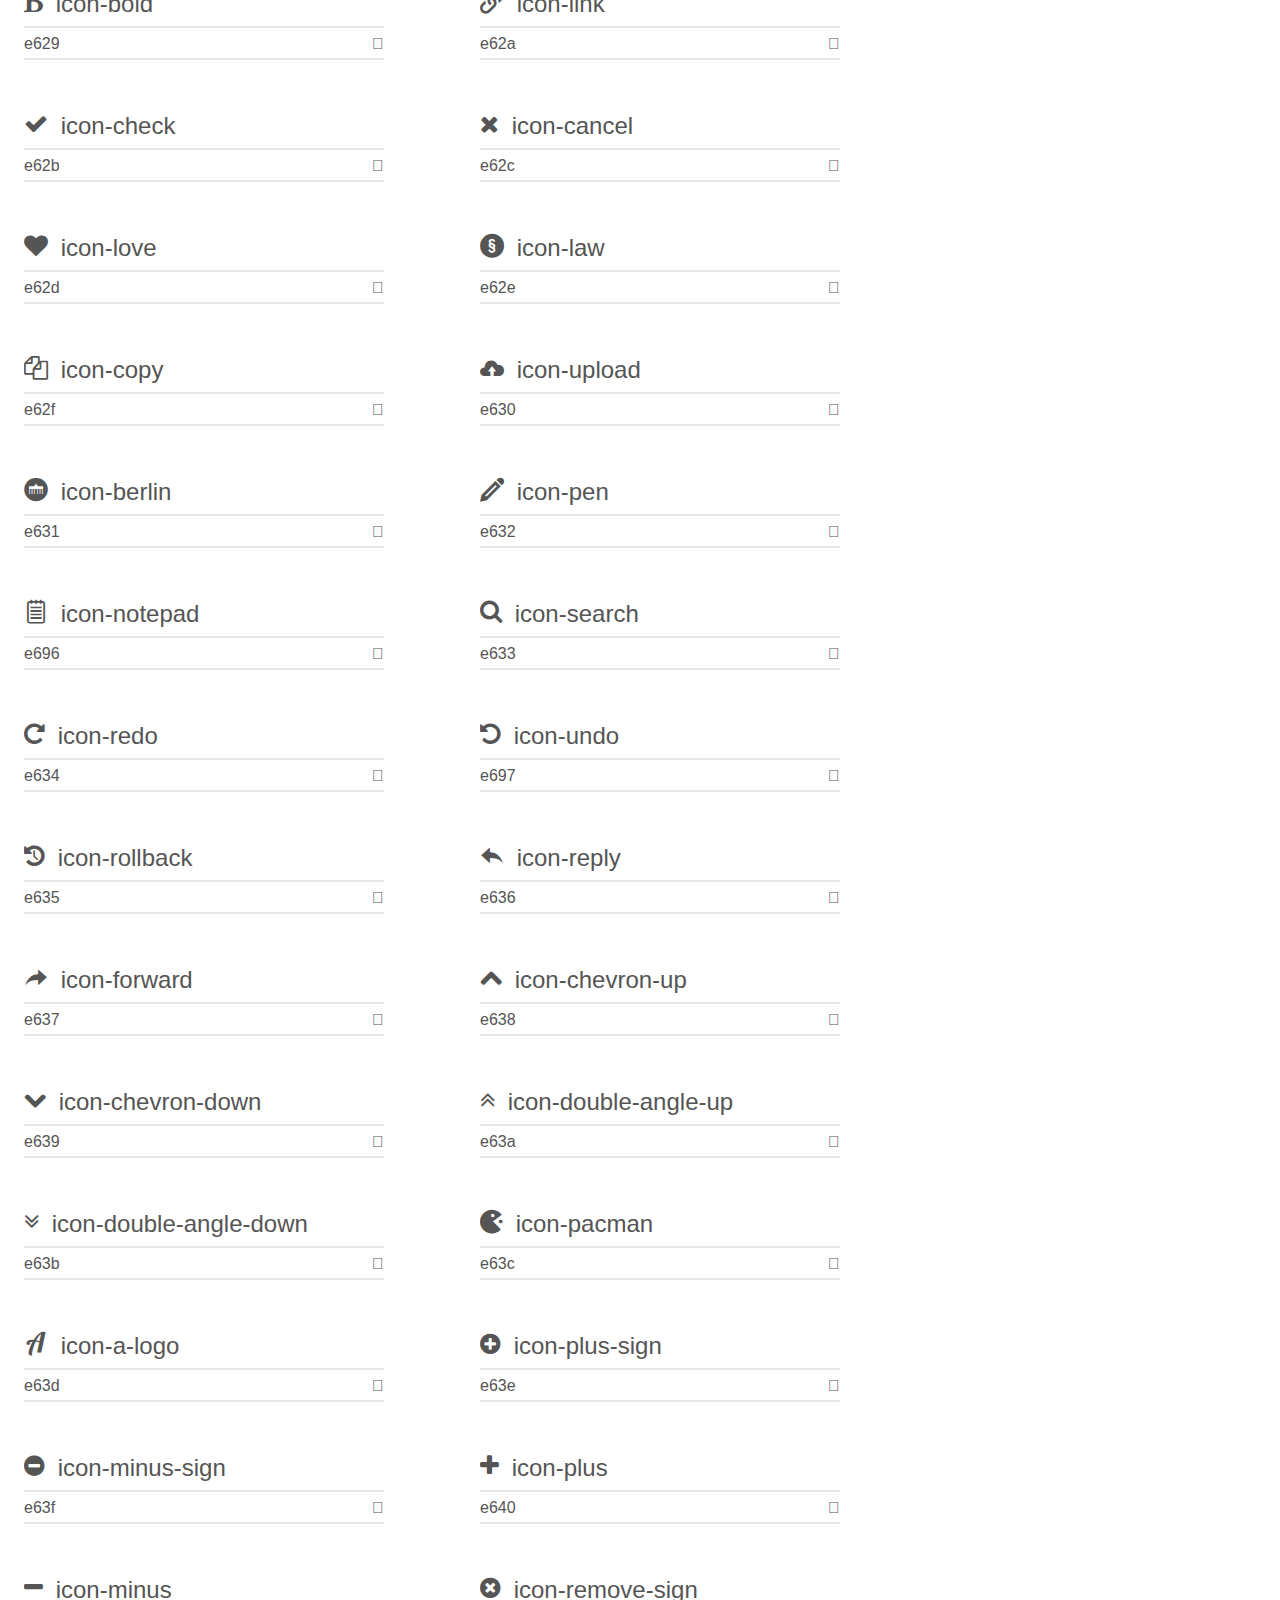
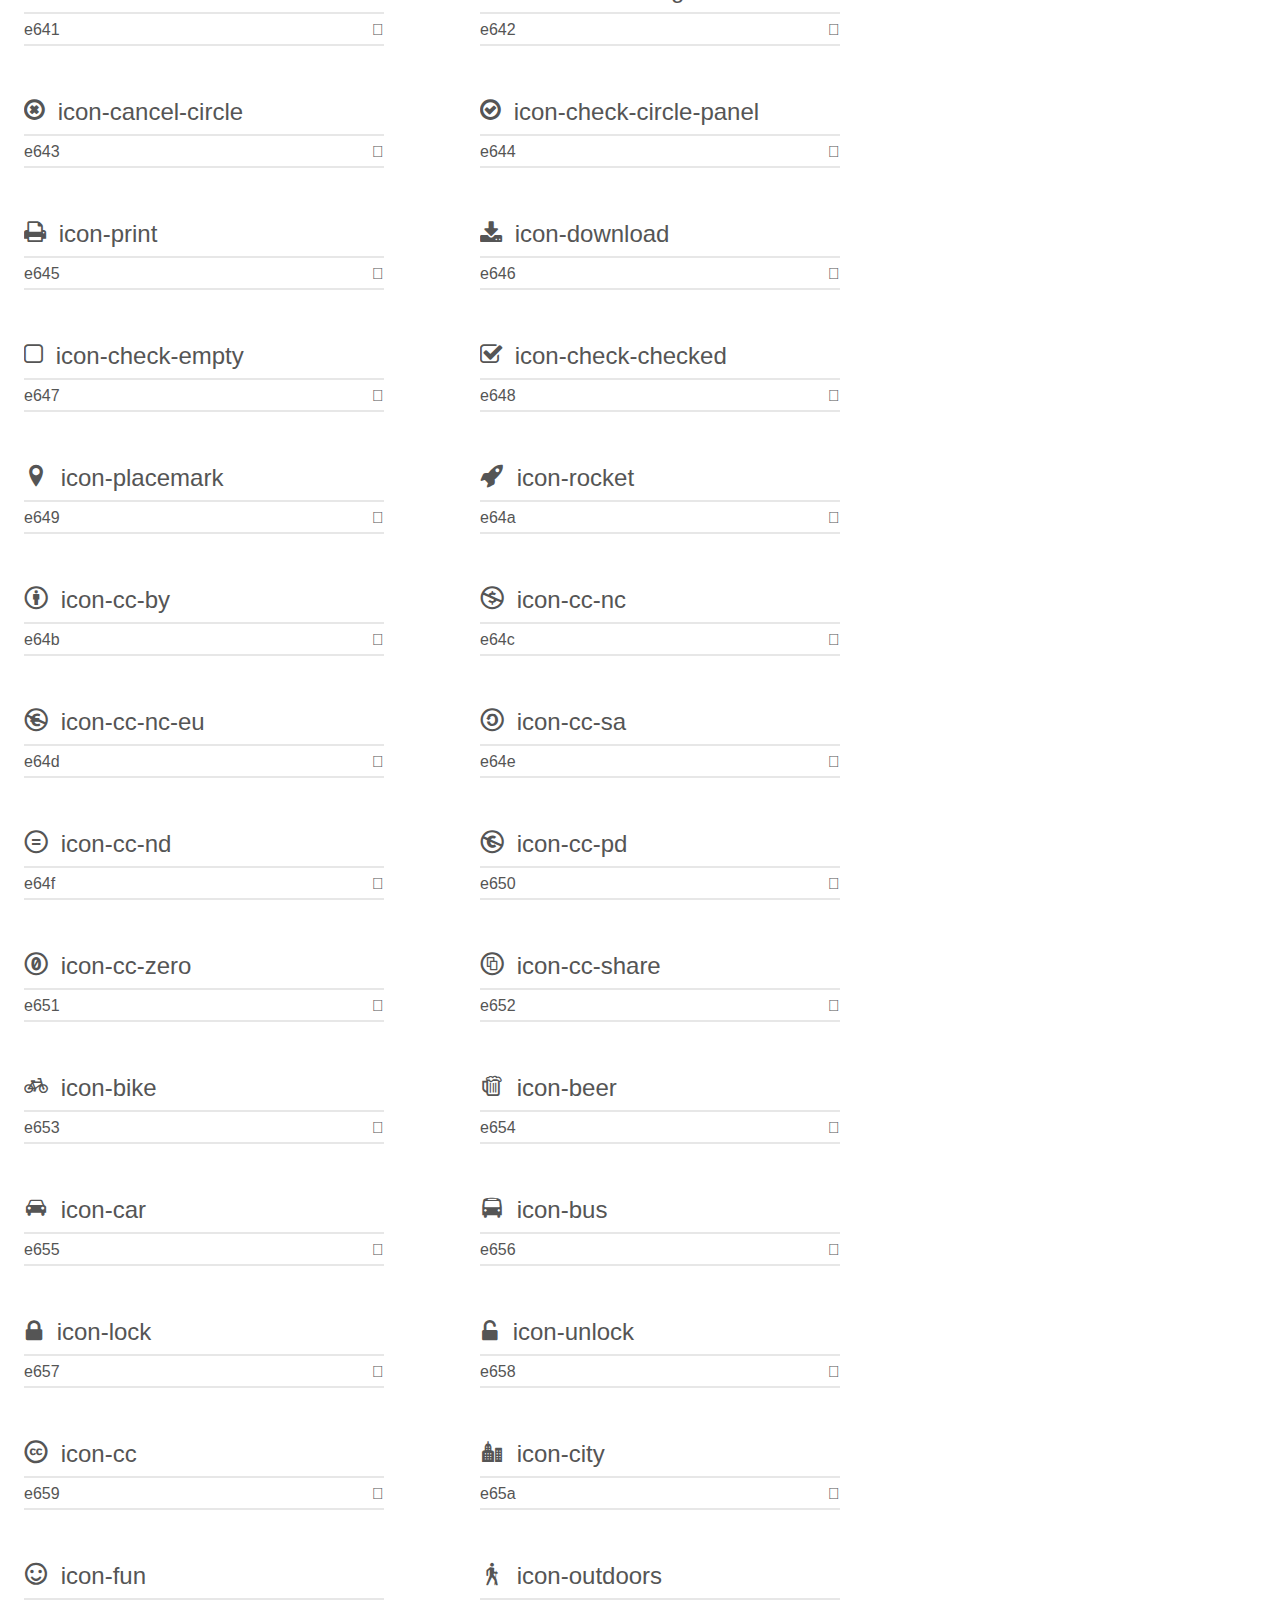
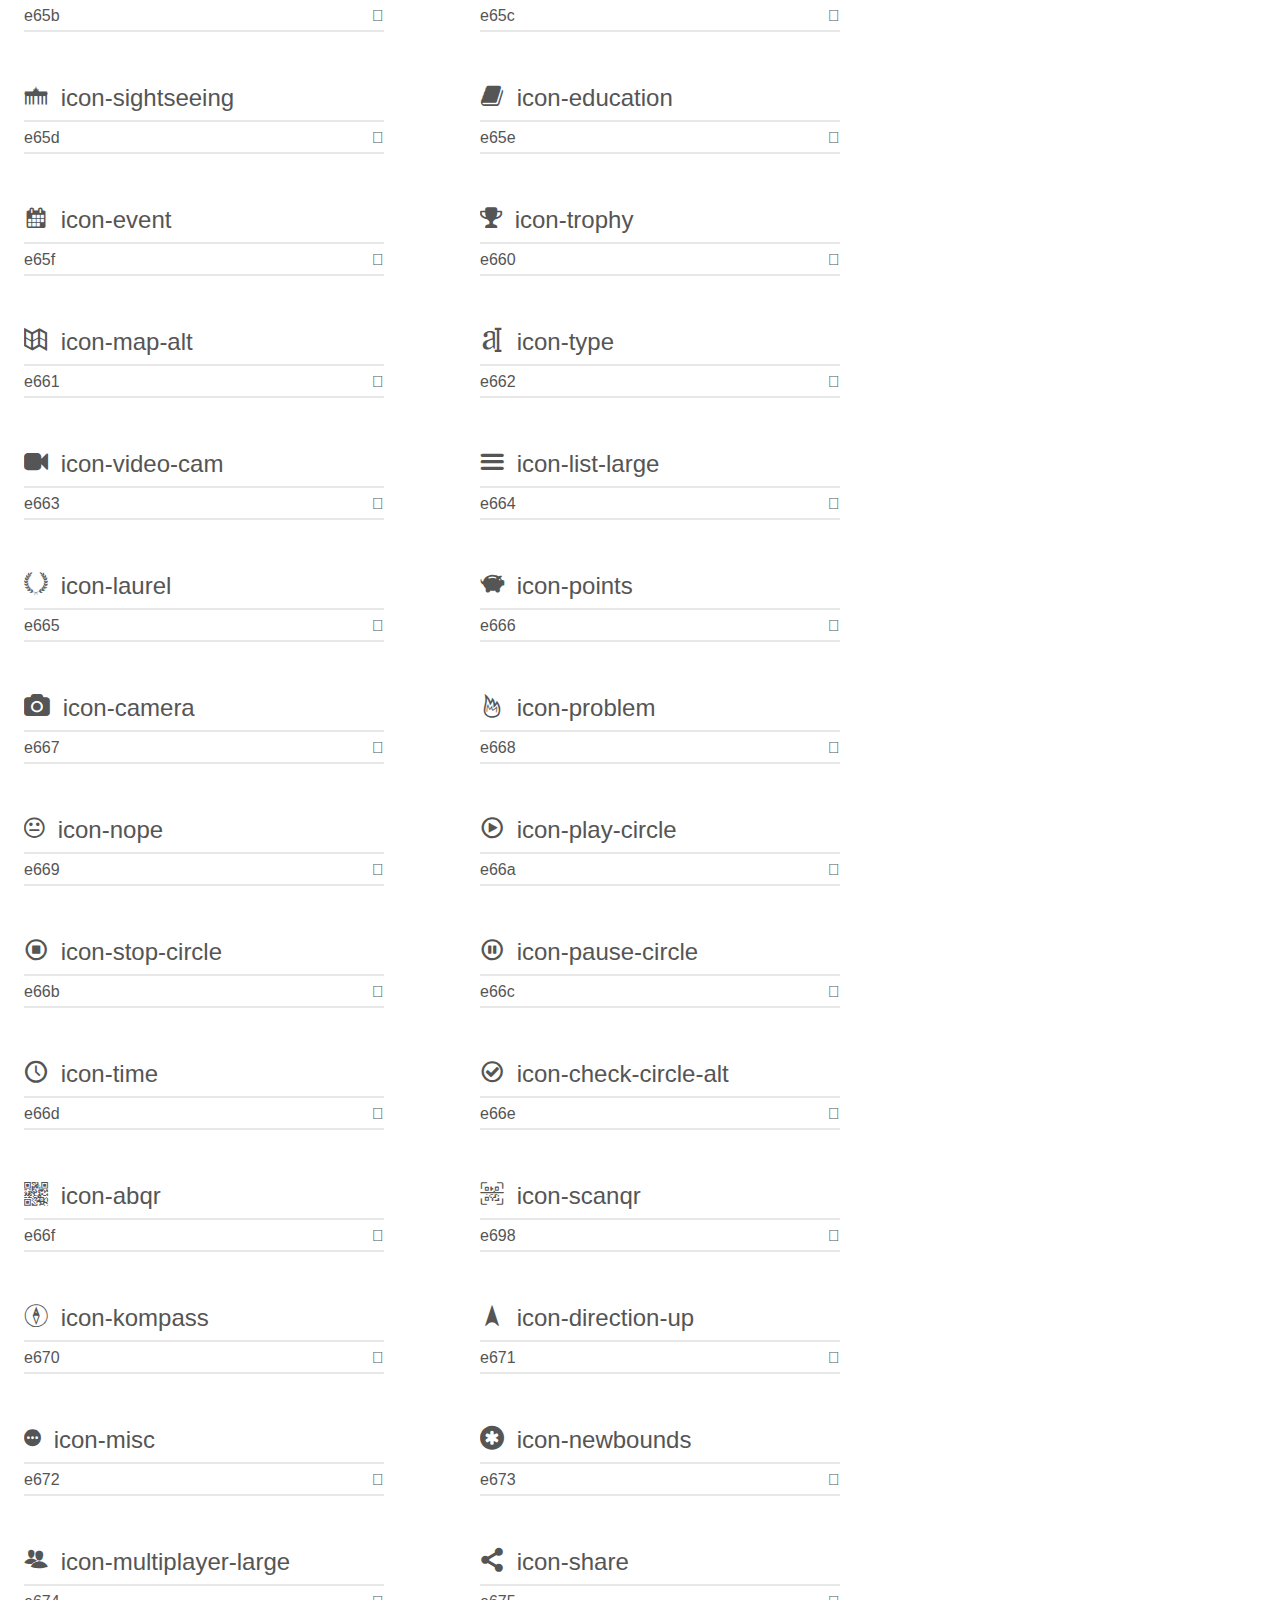
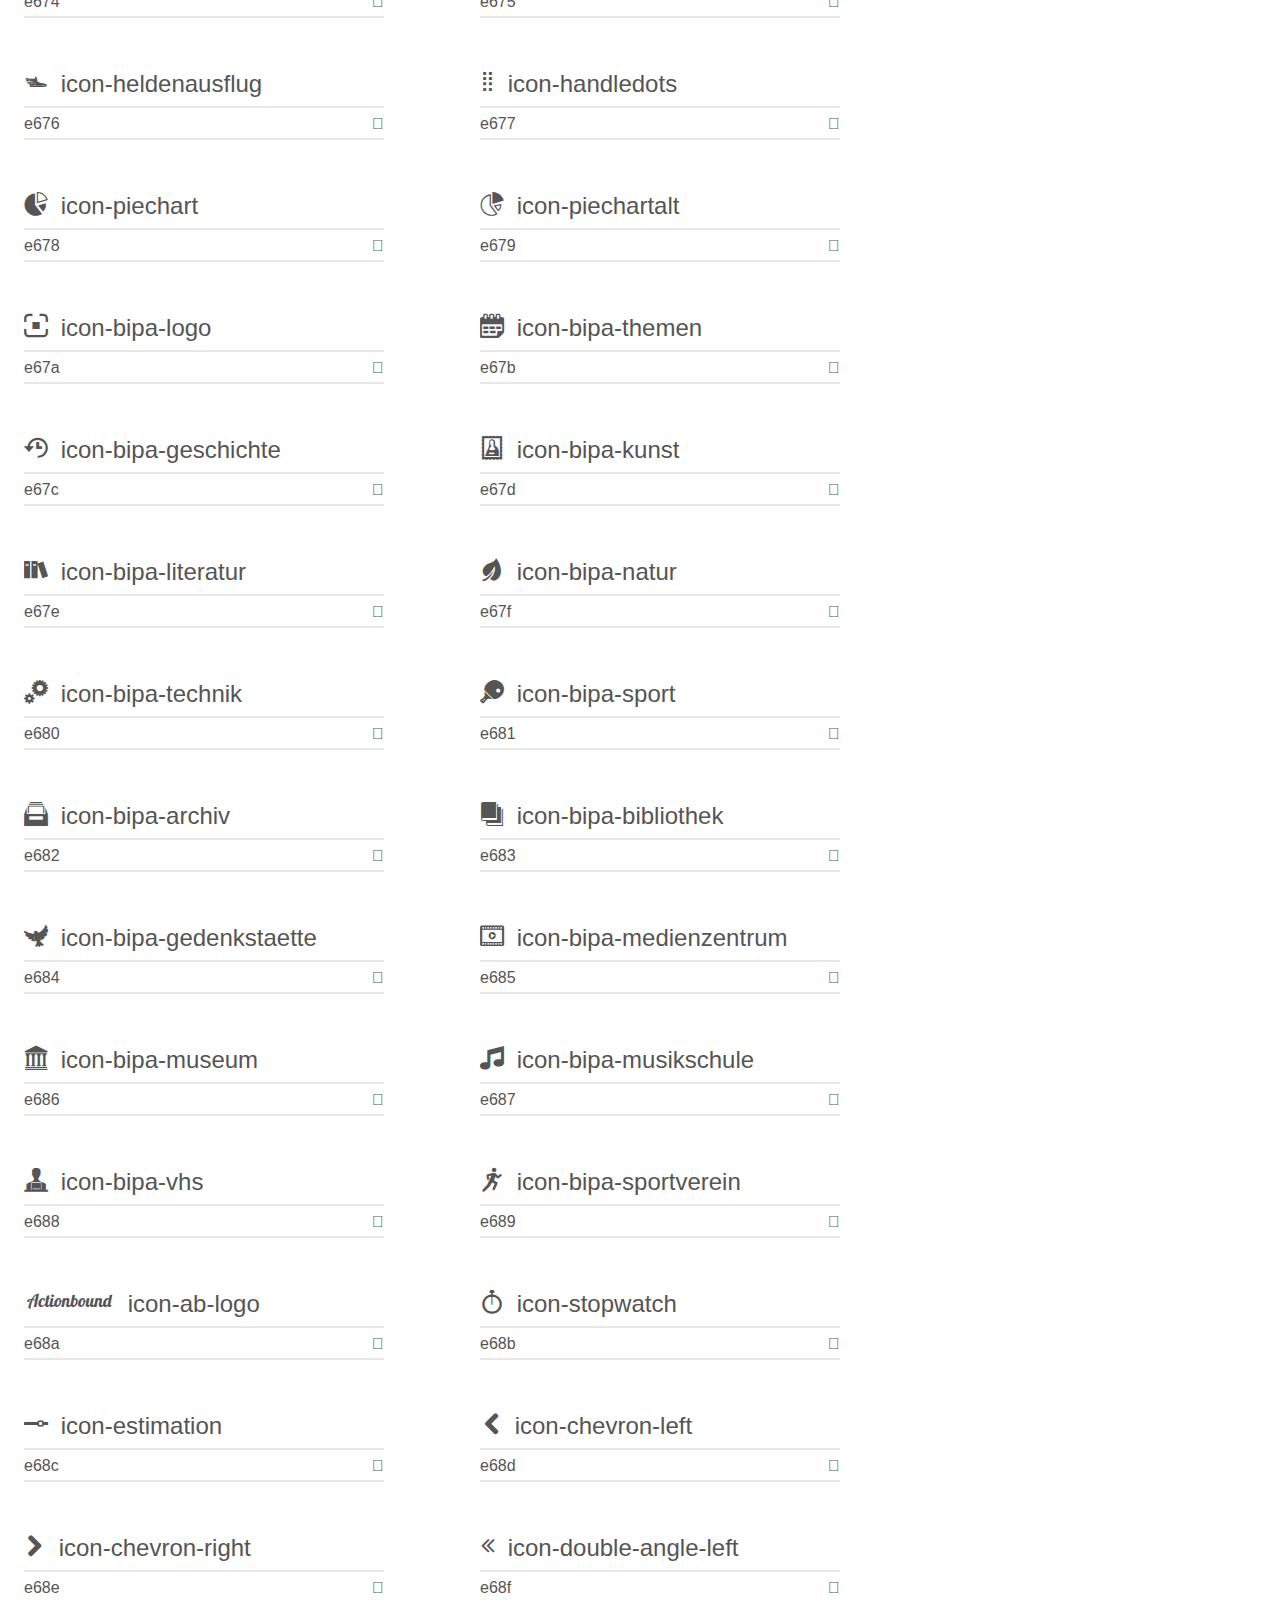
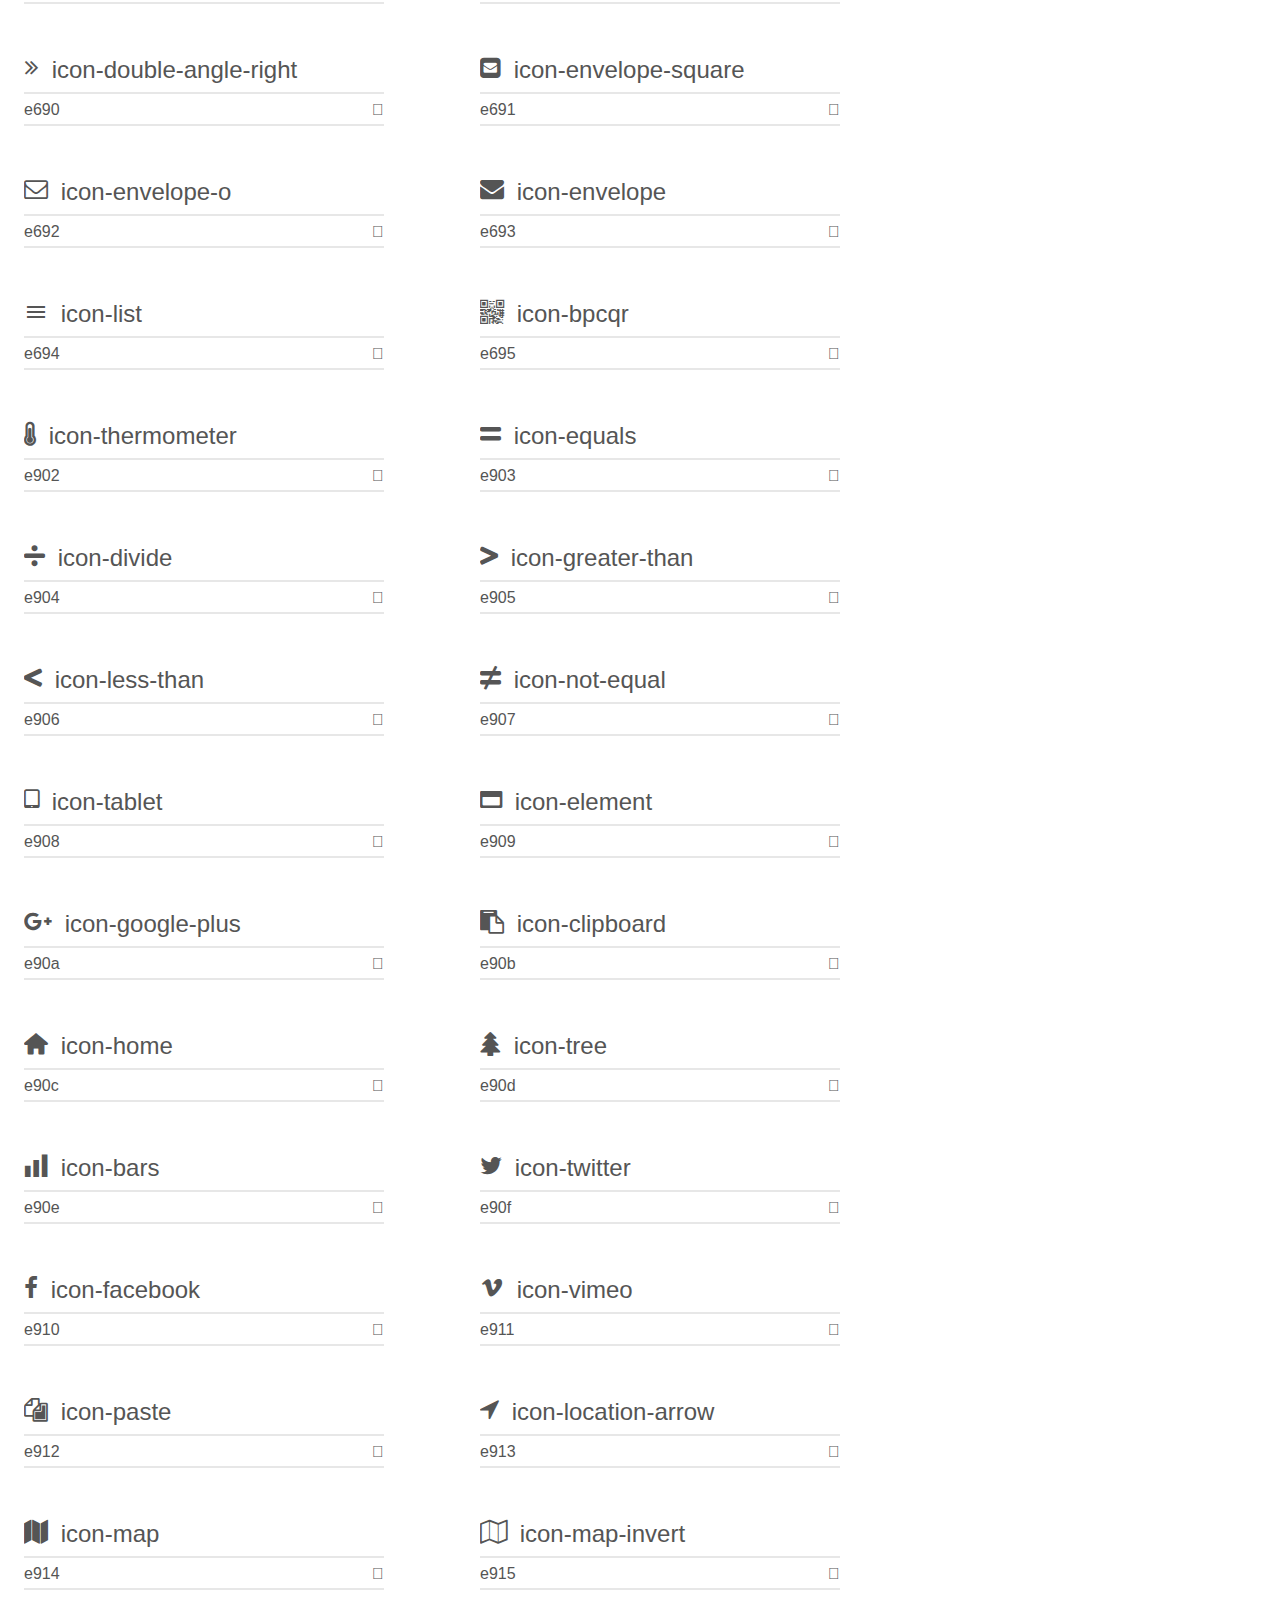
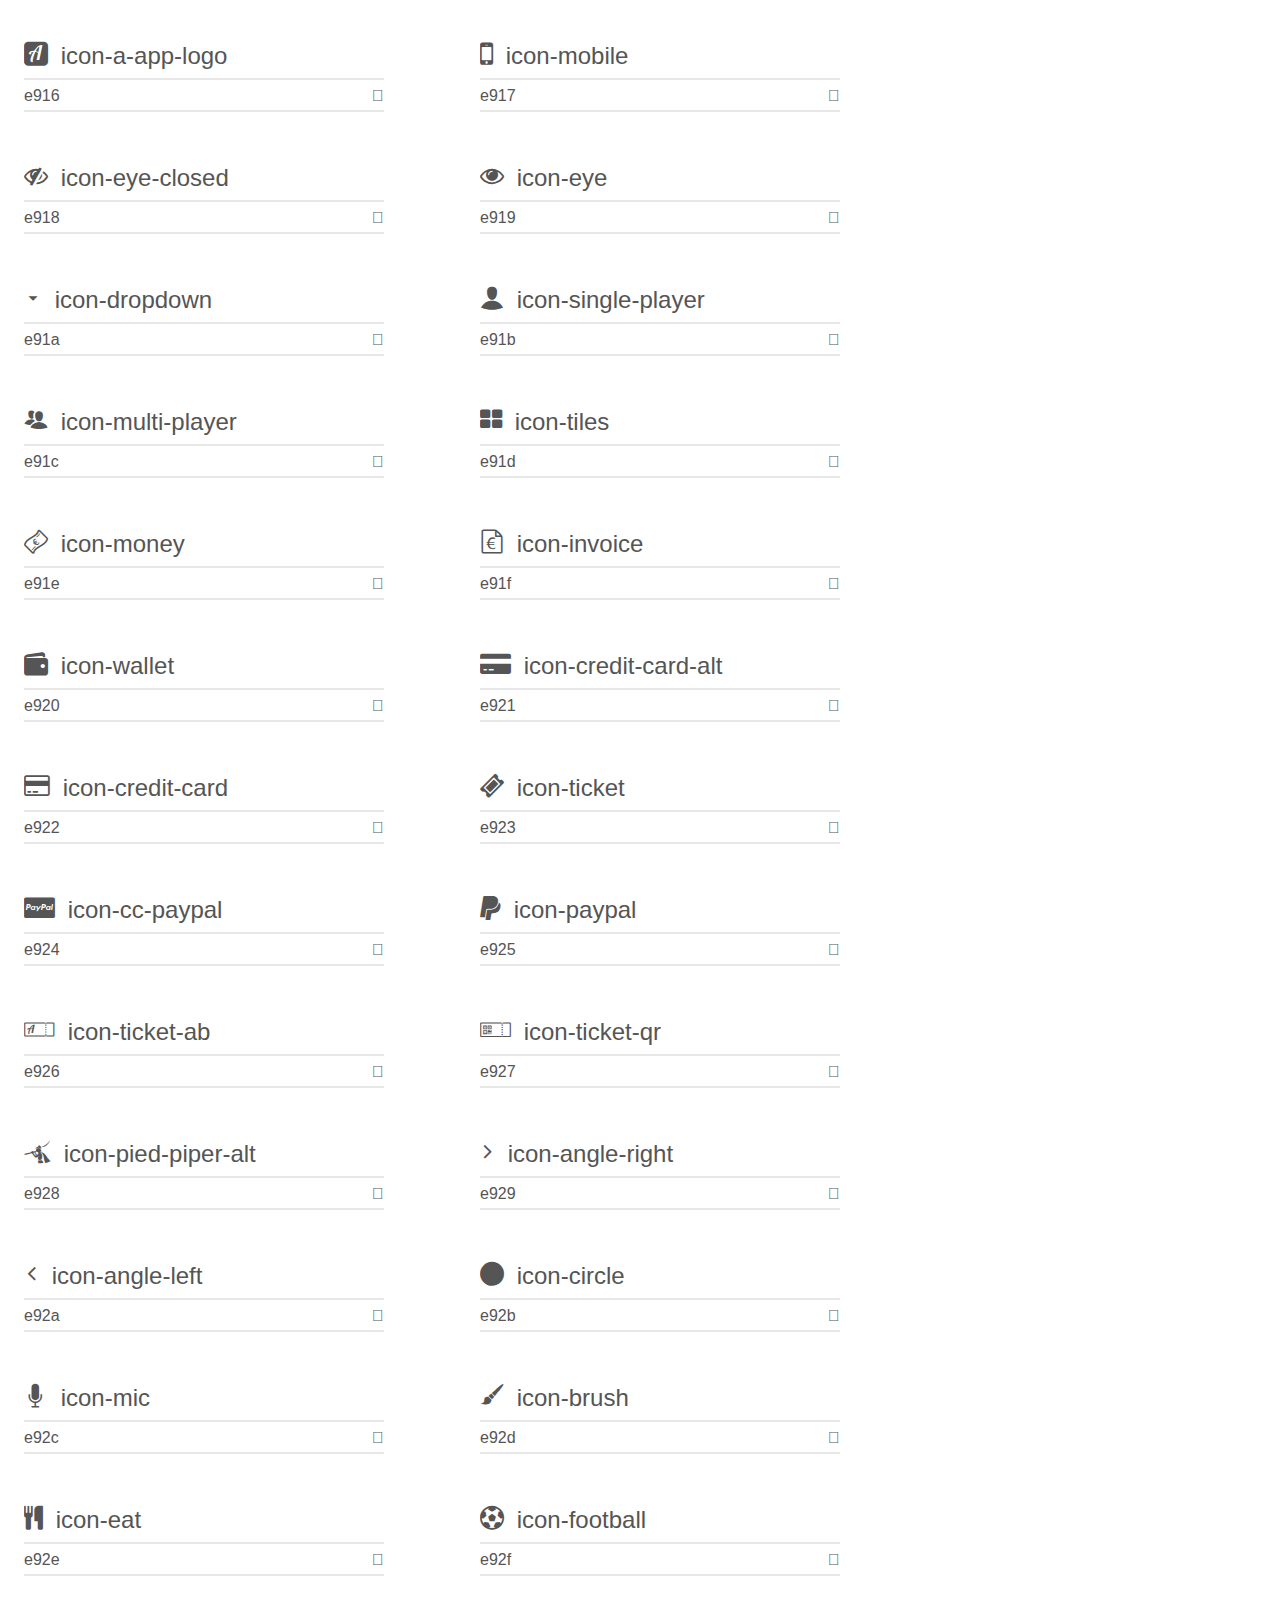
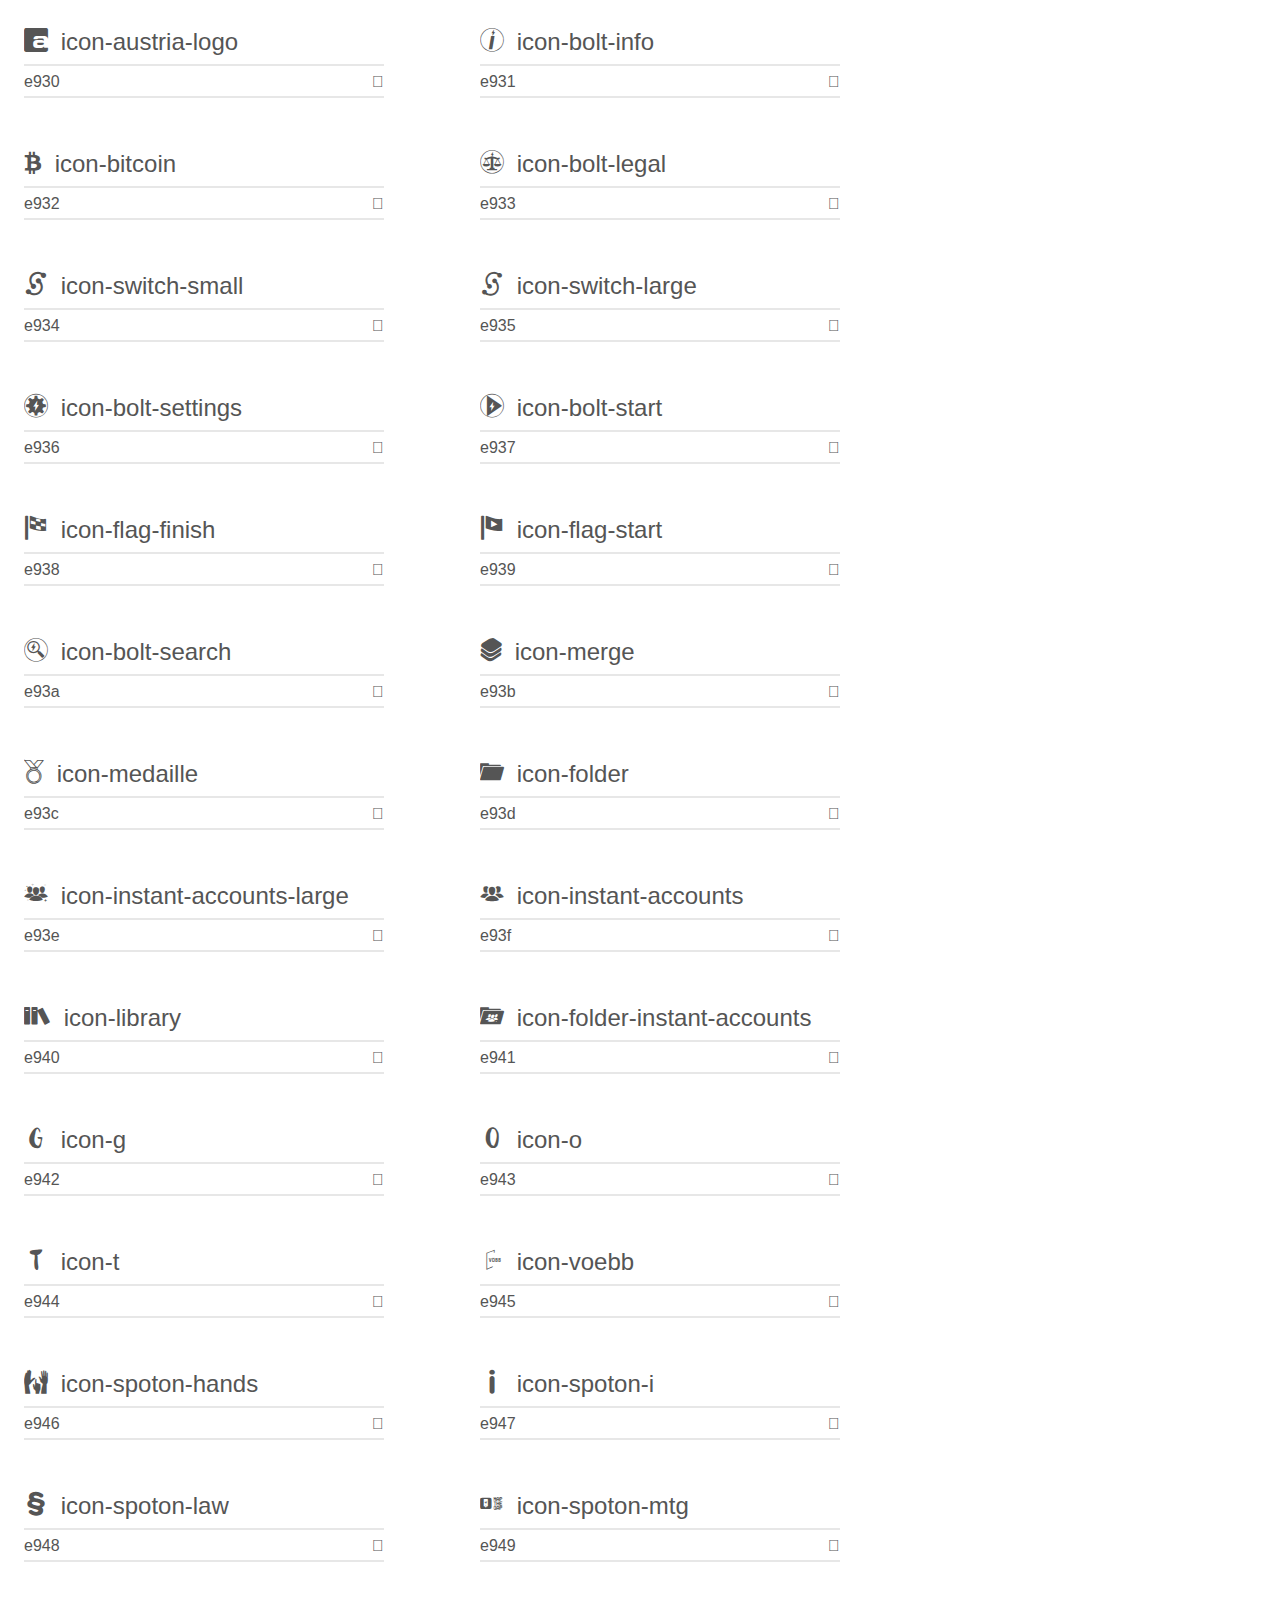
==== commit 293d2532: "#903 #2390 new icons" ====
--- a/demo.html
+++ b/demo.html
@@ -9,10 +9,52 @@
     <link rel="stylesheet" href="style.css"></head>
 <body>
     <div class="bgc1 clearfix">
-        <h1 class="mhmm mvm"><span class="fgc1">Font Name:</span> Actionbound-14 <small class="fgc1">(Glyphs:&nbsp;276)</small></h1>
+        <h1 class="mhmm mvm"><span class="fgc1">Font Name:</span> Actionbound-14 <small class="fgc1">(Glyphs:&nbsp;279)</small></h1>
     </div>
     <div class="clearfix mhl ptl">
         <h1 class="mvm mtn fgc1">Grid Size: 16</h1>
+        <div class="glyph fs1">
+            <div class="clearfix bshadow0 pbs">
+                <span class="icon-youtube-play"></span>
+                <span class="mls"> icon-youtube-play</span>
+            </div>
+            <fieldset class="fs0 size1of1 clearfix hidden-false">
+                <input type="text" readonly value="e976" class="unit size1of2" />
+                <input type="text" maxlength="1" readonly value="&#xe976;" class="unitRight size1of2 talign-right" />
+            </fieldset>
+            <div class="fs0 bshadow0 clearfix hidden-true">
+                <span class="unit pvs fgc1">liga: </span>
+                <input type="text" readonly value="" class="liga unitRight" />
+            </div>
+        </div>
+        <div class="glyph fs1">
+            <div class="clearfix bshadow0 pbs">
+                <span class="icon-pin-pinned"></span>
+                <span class="mls"> icon-pin-pinned</span>
+            </div>
+            <fieldset class="fs0 size1of1 clearfix hidden-false">
+                <input type="text" readonly value="e977" class="unit size1of2" />
+                <input type="text" maxlength="1" readonly value="&#xe977;" class="unitRight size1of2 talign-right" />
+            </fieldset>
+            <div class="fs0 bshadow0 clearfix hidden-true">
+                <span class="unit pvs fgc1">liga: </span>
+                <input type="text" readonly value="" class="liga unitRight" />
+            </div>
+        </div>
+        <div class="glyph fs1">
+            <div class="clearfix bshadow0 pbs">
+                <span class="icon-pin"></span>
+                <span class="mls"> icon-pin</span>
+            </div>
+            <fieldset class="fs0 size1of1 clearfix hidden-false">
+                <input type="text" readonly value="e978" class="unit size1of2" />
+                <input type="text" maxlength="1" readonly value="&#xe978;" class="unitRight size1of2 talign-right" />
+            </fieldset>
+            <div class="fs0 bshadow0 clearfix hidden-true">
+                <span class="unit pvs fgc1">liga: </span>
+                <input type="text" readonly value="" class="liga unitRight" />
+            </div>
+        </div>
         <div class="glyph fs1">
             <div class="clearfix bshadow0 pbs">
                 <span class="icon-language"></span>
--- a/style.css
+++ b/style.css
@@ -1,10 +1,10 @@
 @font-face {
   font-family: 'Actionbound-14';
-  src:  url('fonts/Actionbound-14.eot?q7n6qn');
-  src:  url('fonts/Actionbound-14.eot?q7n6qn#iefix') format('embedded-opentype'),
-    url('fonts/Actionbound-14.ttf?q7n6qn') format('truetype'),
-    url('fonts/Actionbound-14.woff?q7n6qn') format('woff'),
-    url('fonts/Actionbound-14.svg?q7n6qn#Actionbound-14') format('svg');
+  src:  url('fonts/Actionbound-14.eot?694864');
+  src:  url('fonts/Actionbound-14.eot?694864#iefix') format('embedded-opentype'),
+    url('fonts/Actionbound-14.ttf?694864') format('truetype'),
+    url('fonts/Actionbound-14.woff?694864') format('woff'),
+    url('fonts/Actionbound-14.svg?694864#Actionbound-14') format('svg');
   font-weight: normal;
   font-style: normal;
   font-display: block;
@@ -25,6 +25,15 @@
   -moz-osx-font-smoothing: grayscale;
 }
 
+.icon-youtube-play:before {
+  content: "\e976";
+}
+.icon-pin-pinned:before {
+  content: "\e977";
+}
+.icon-pin:before {
+  content: "\e978";
+}
 .icon-language:before {
   content: "\e974";
 }
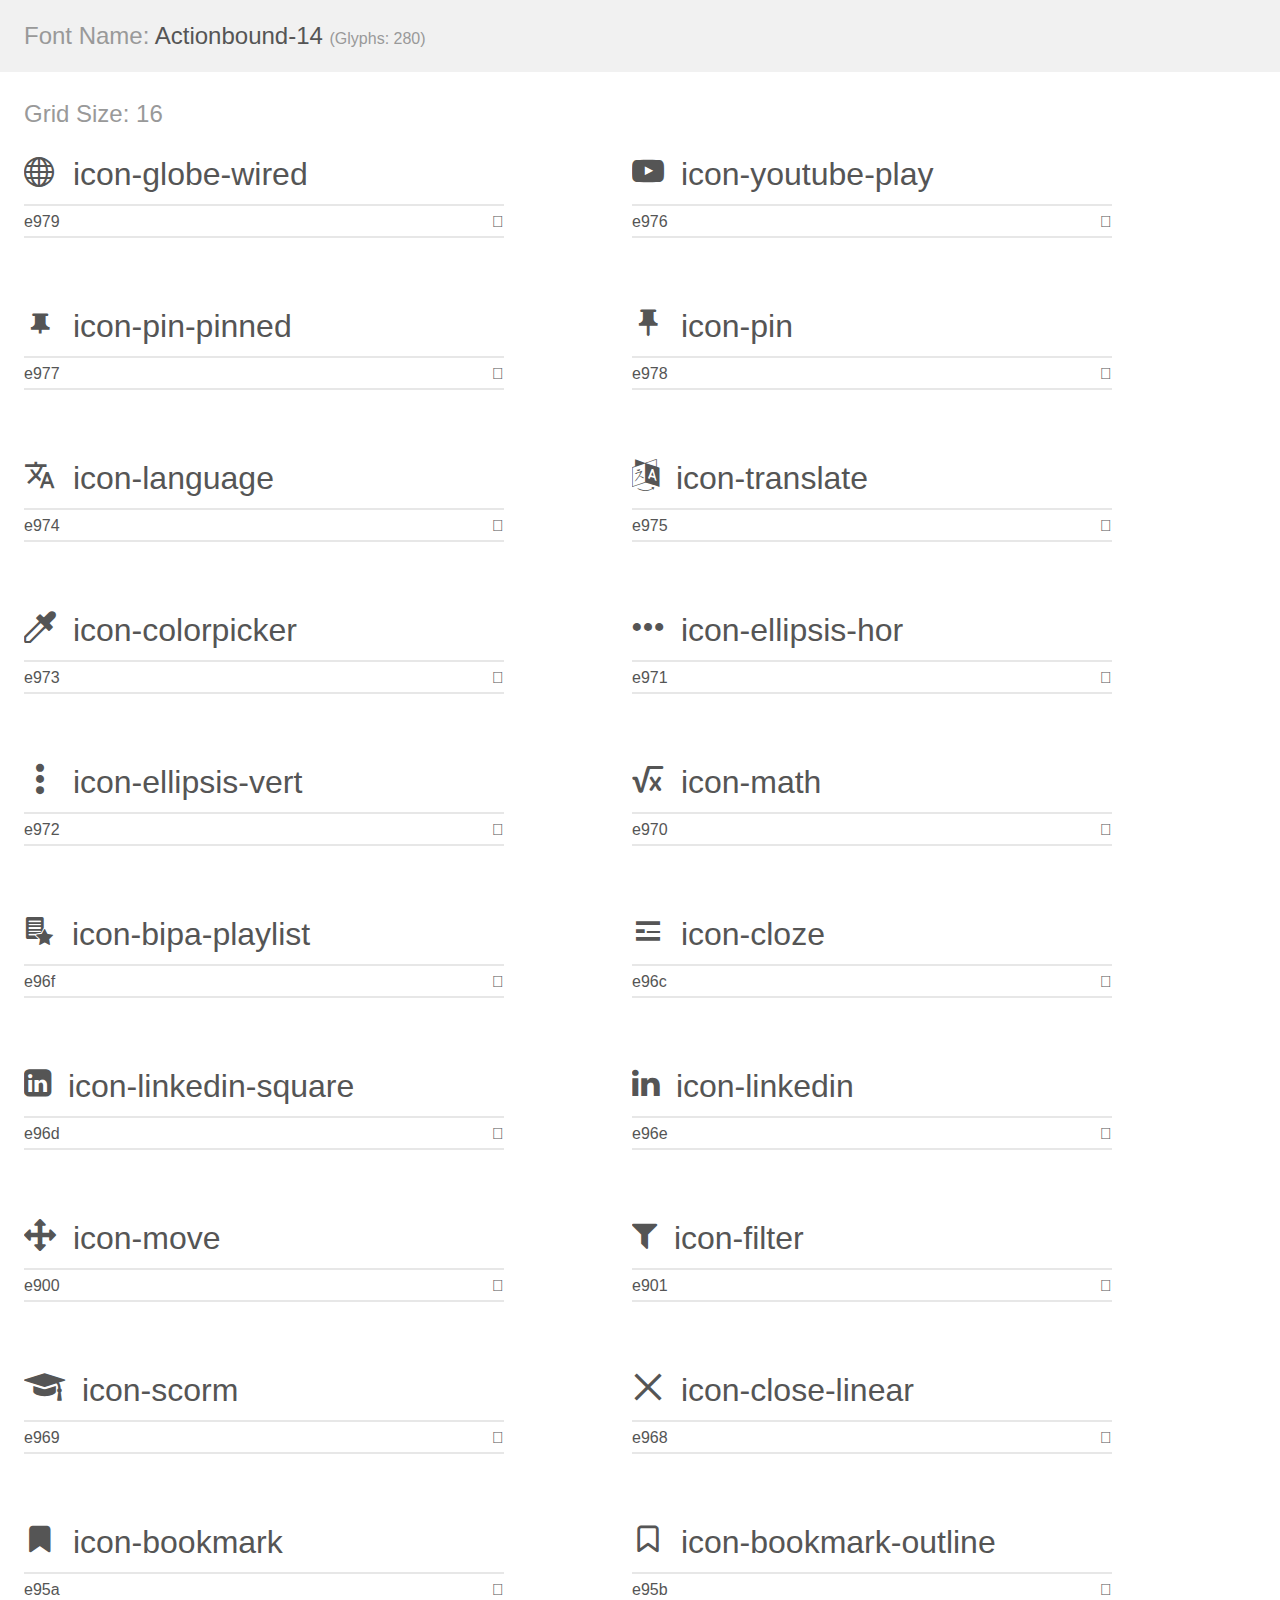
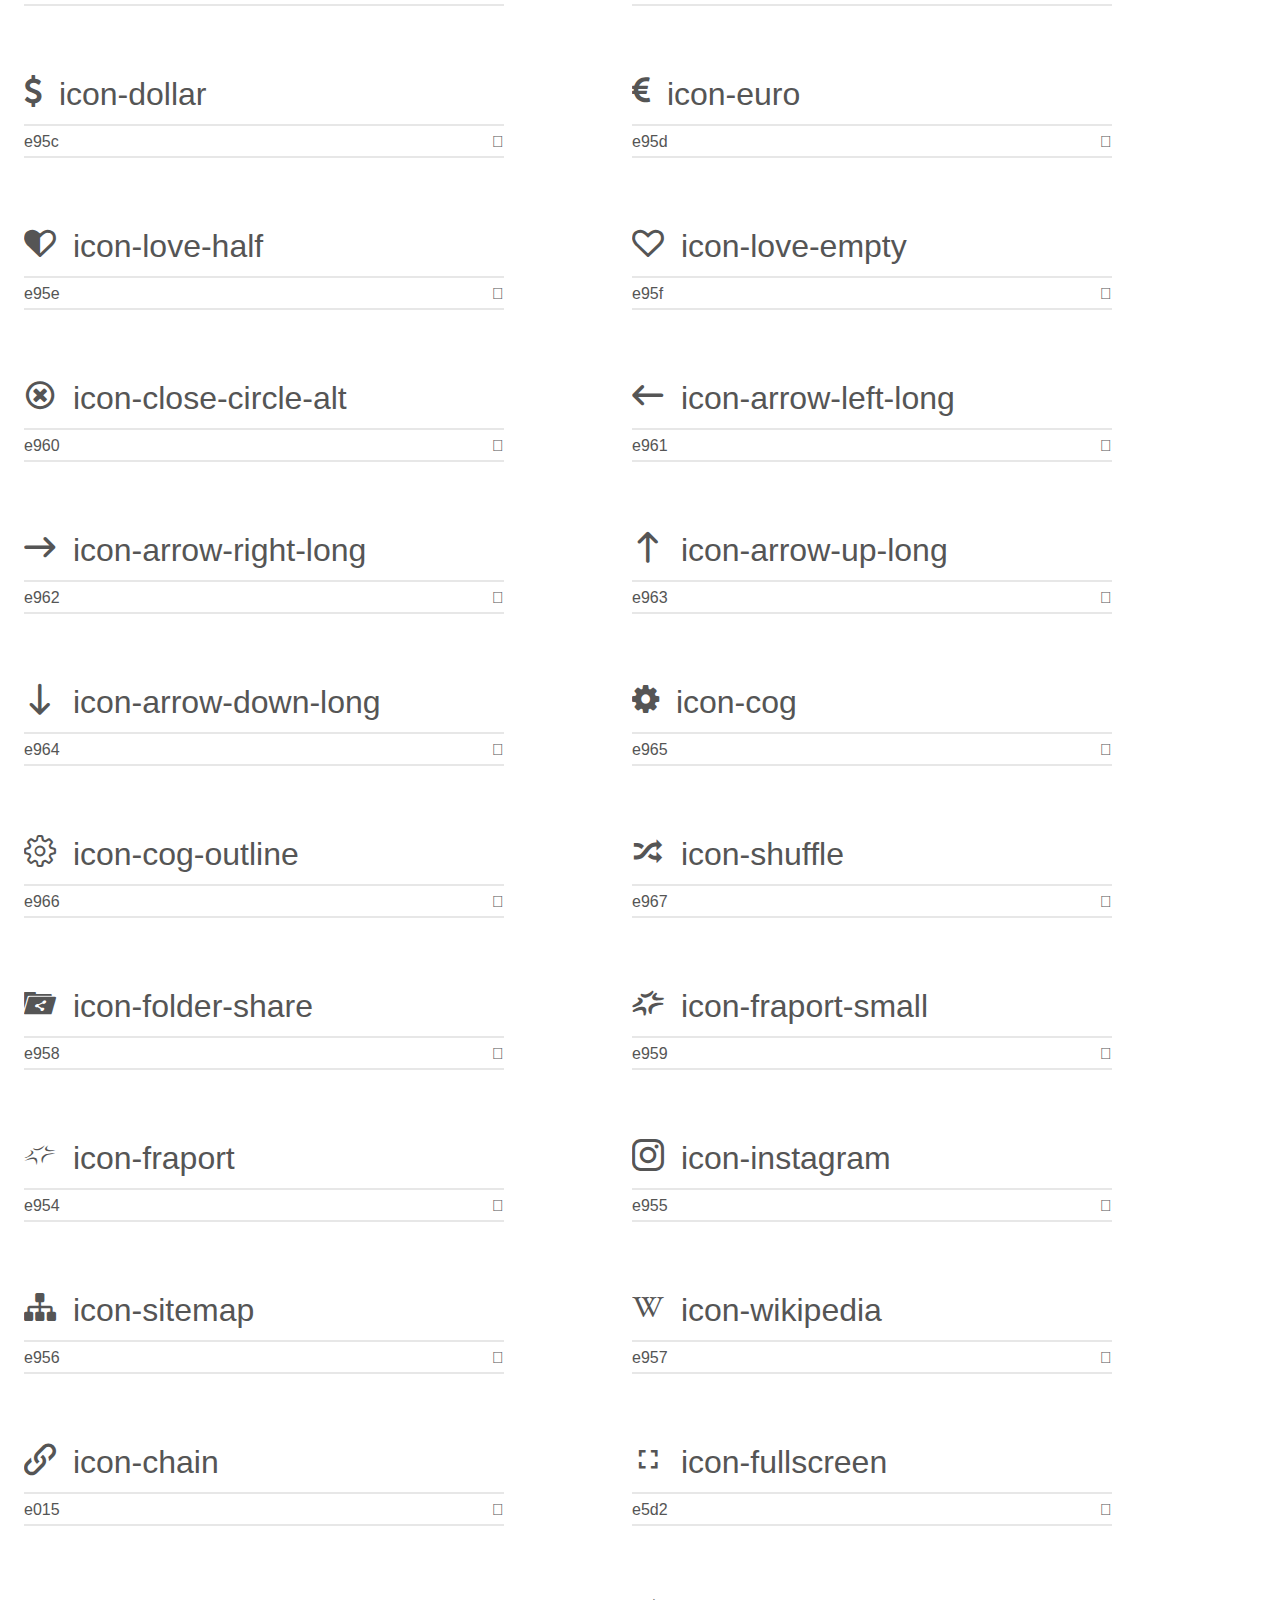
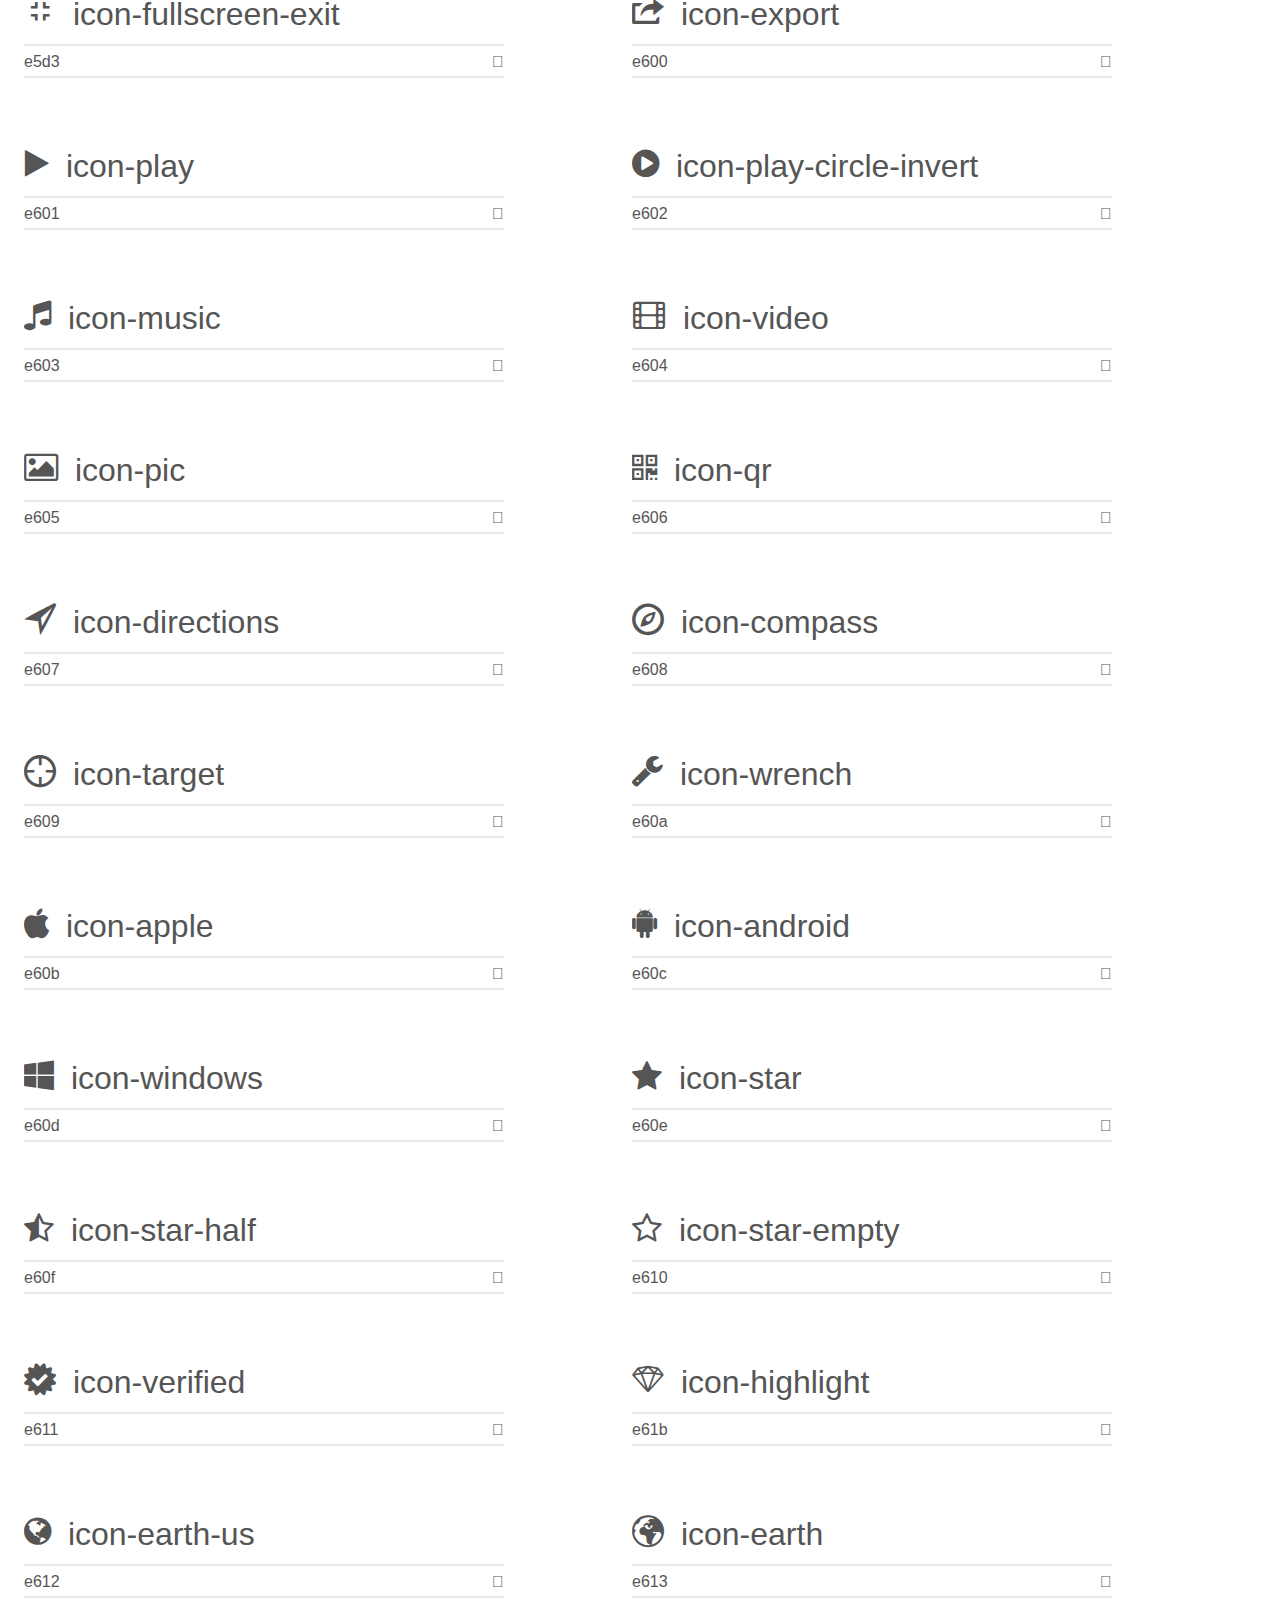
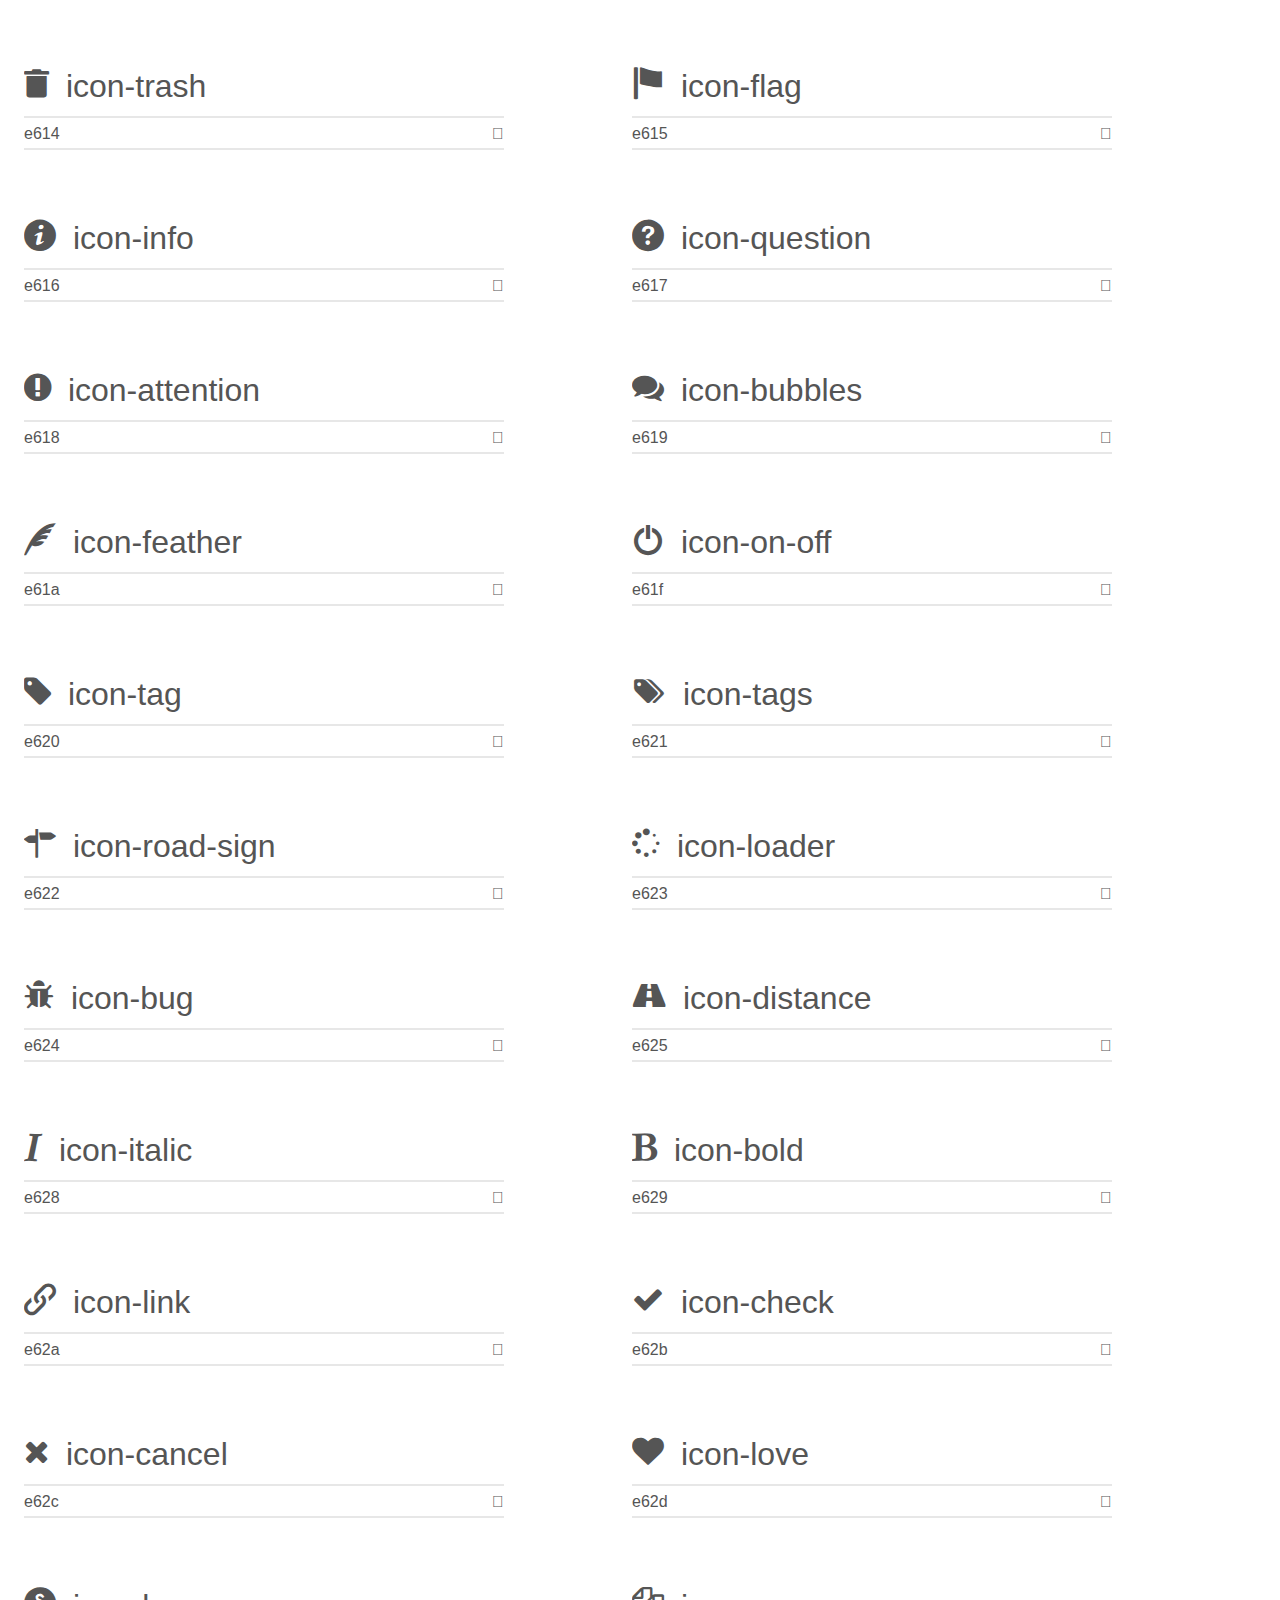
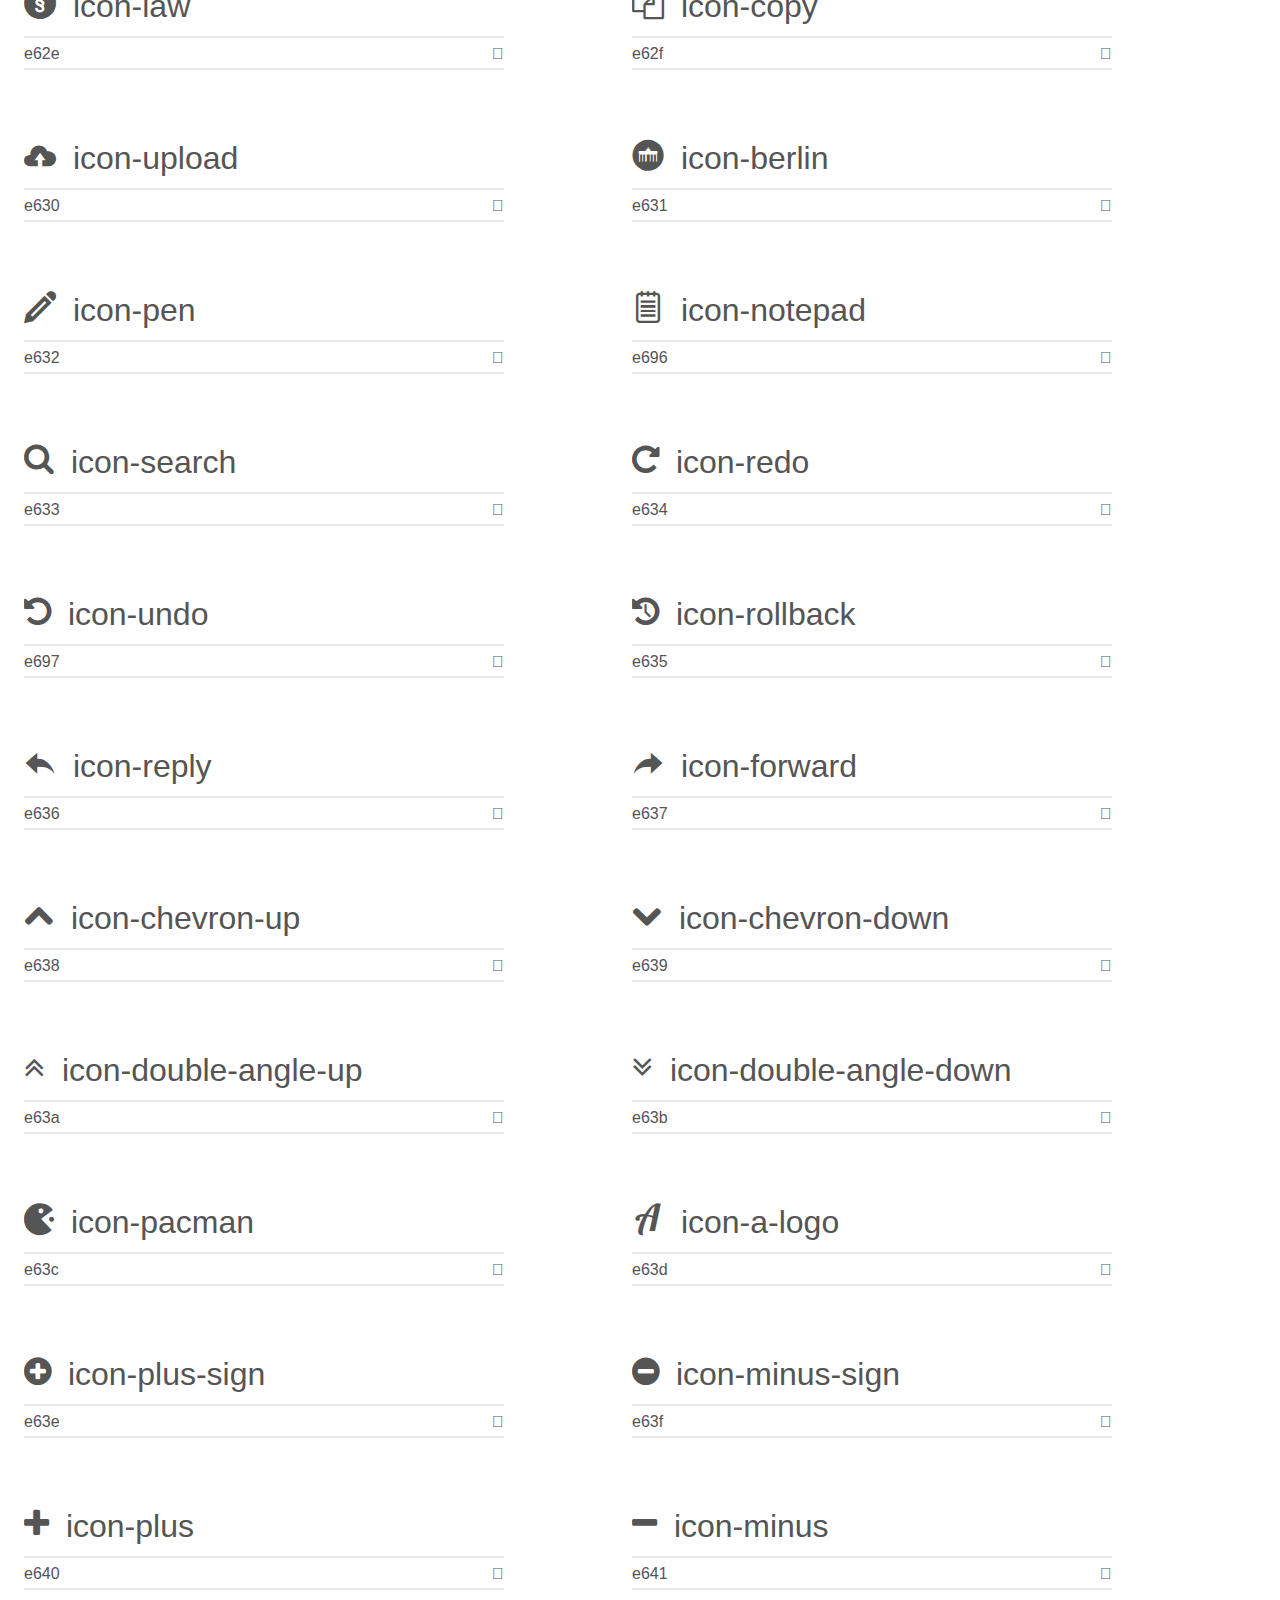
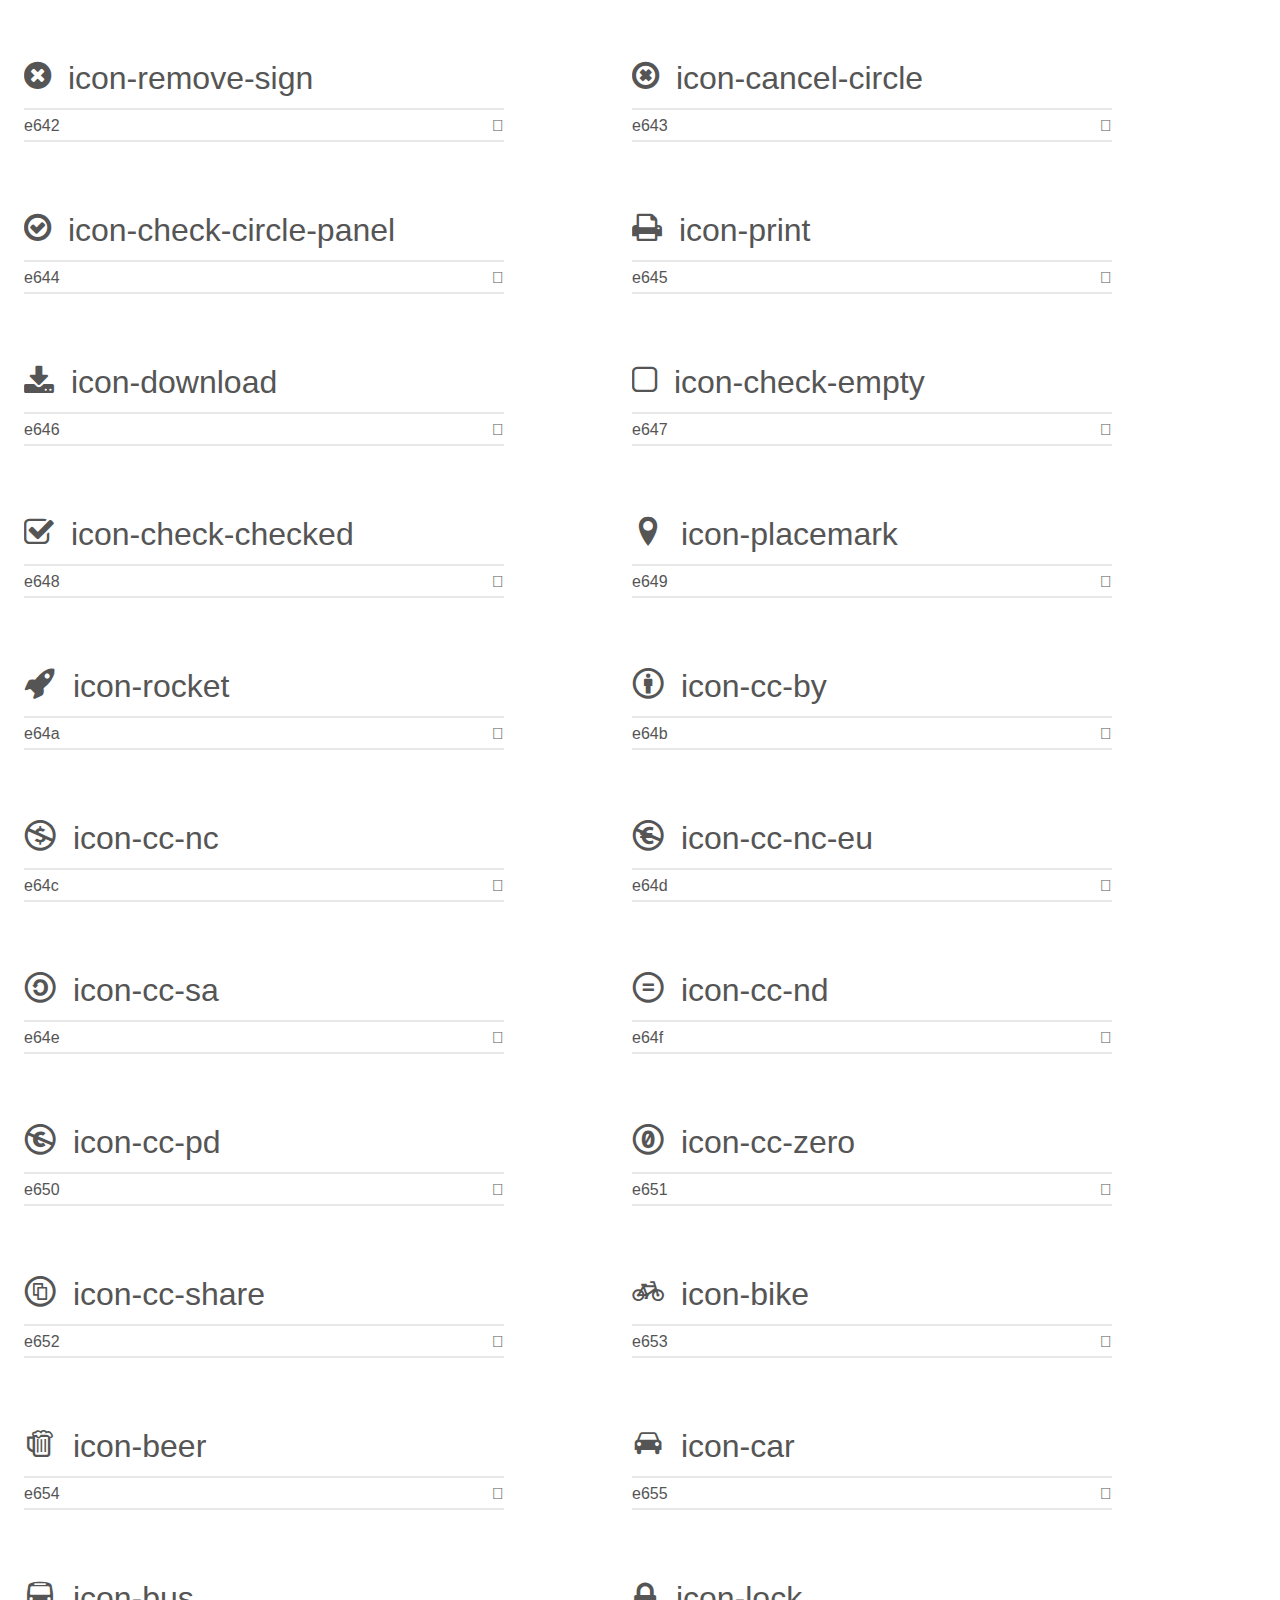
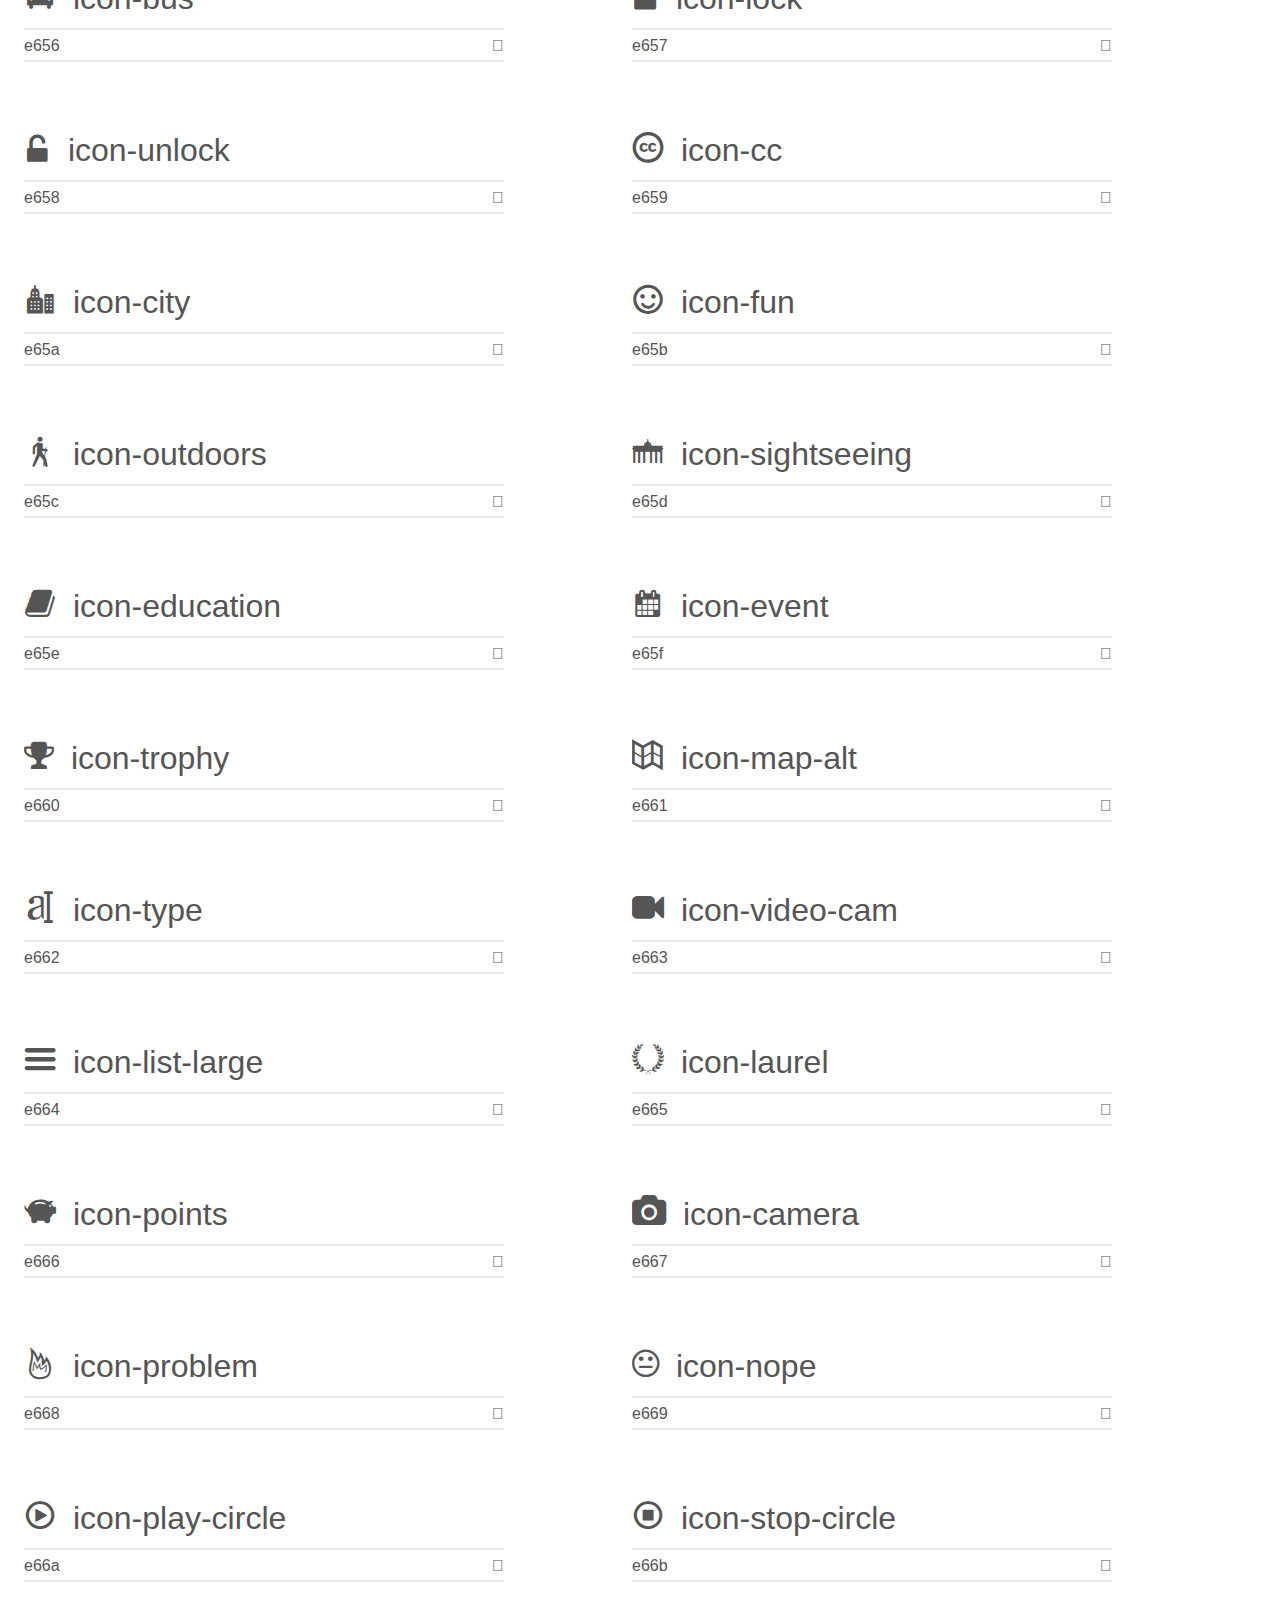
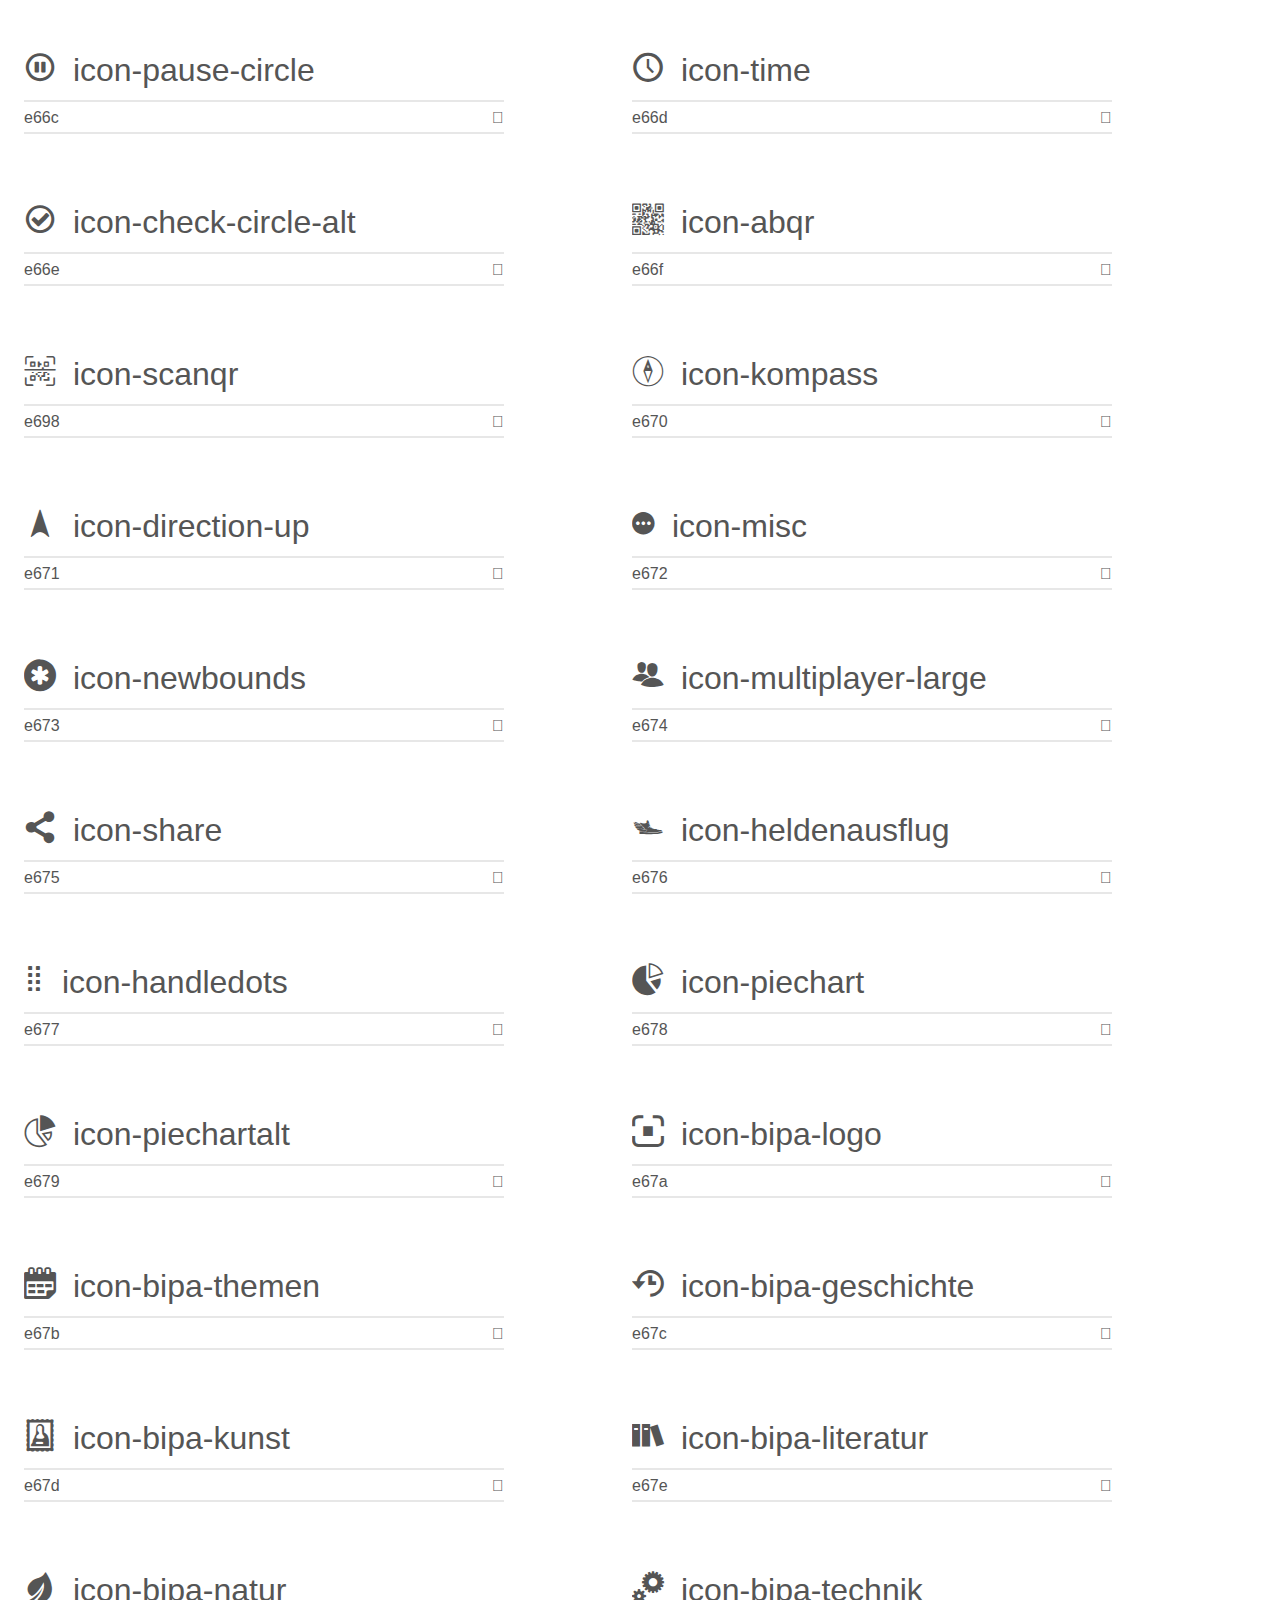
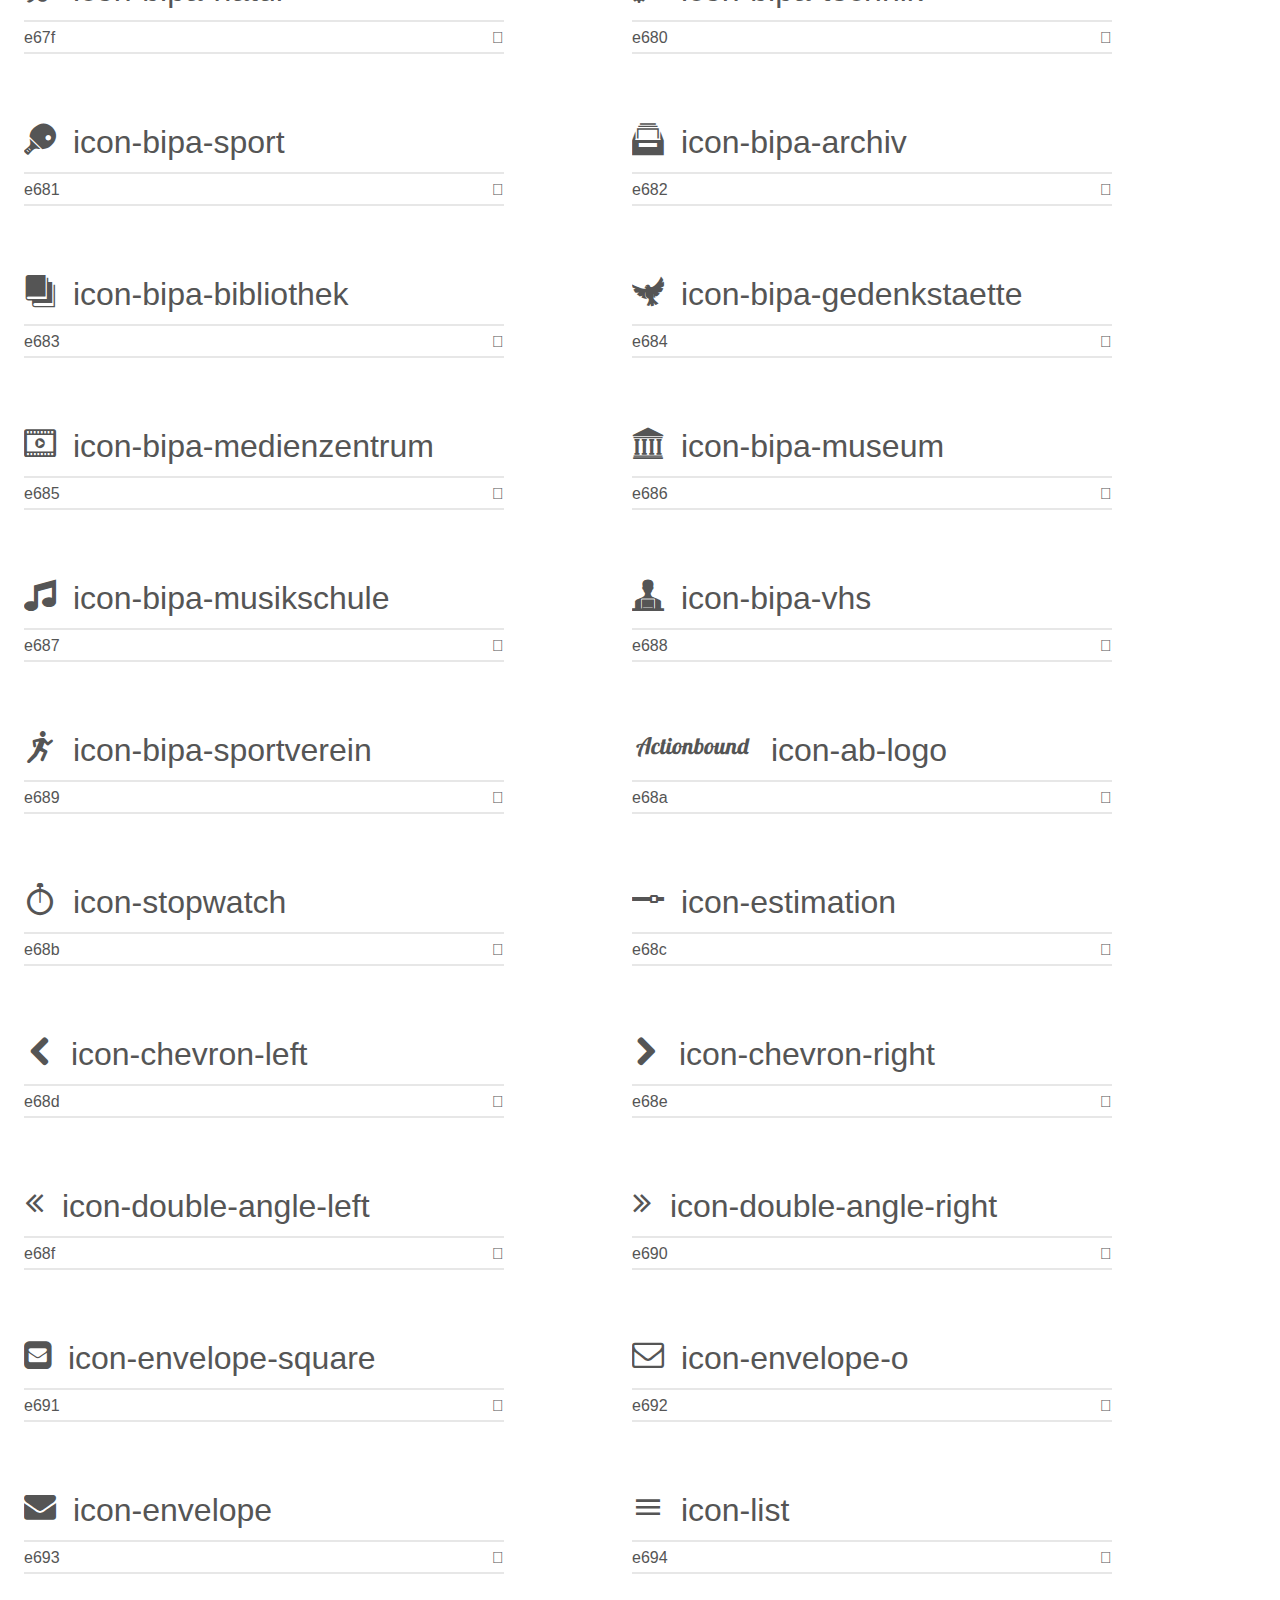
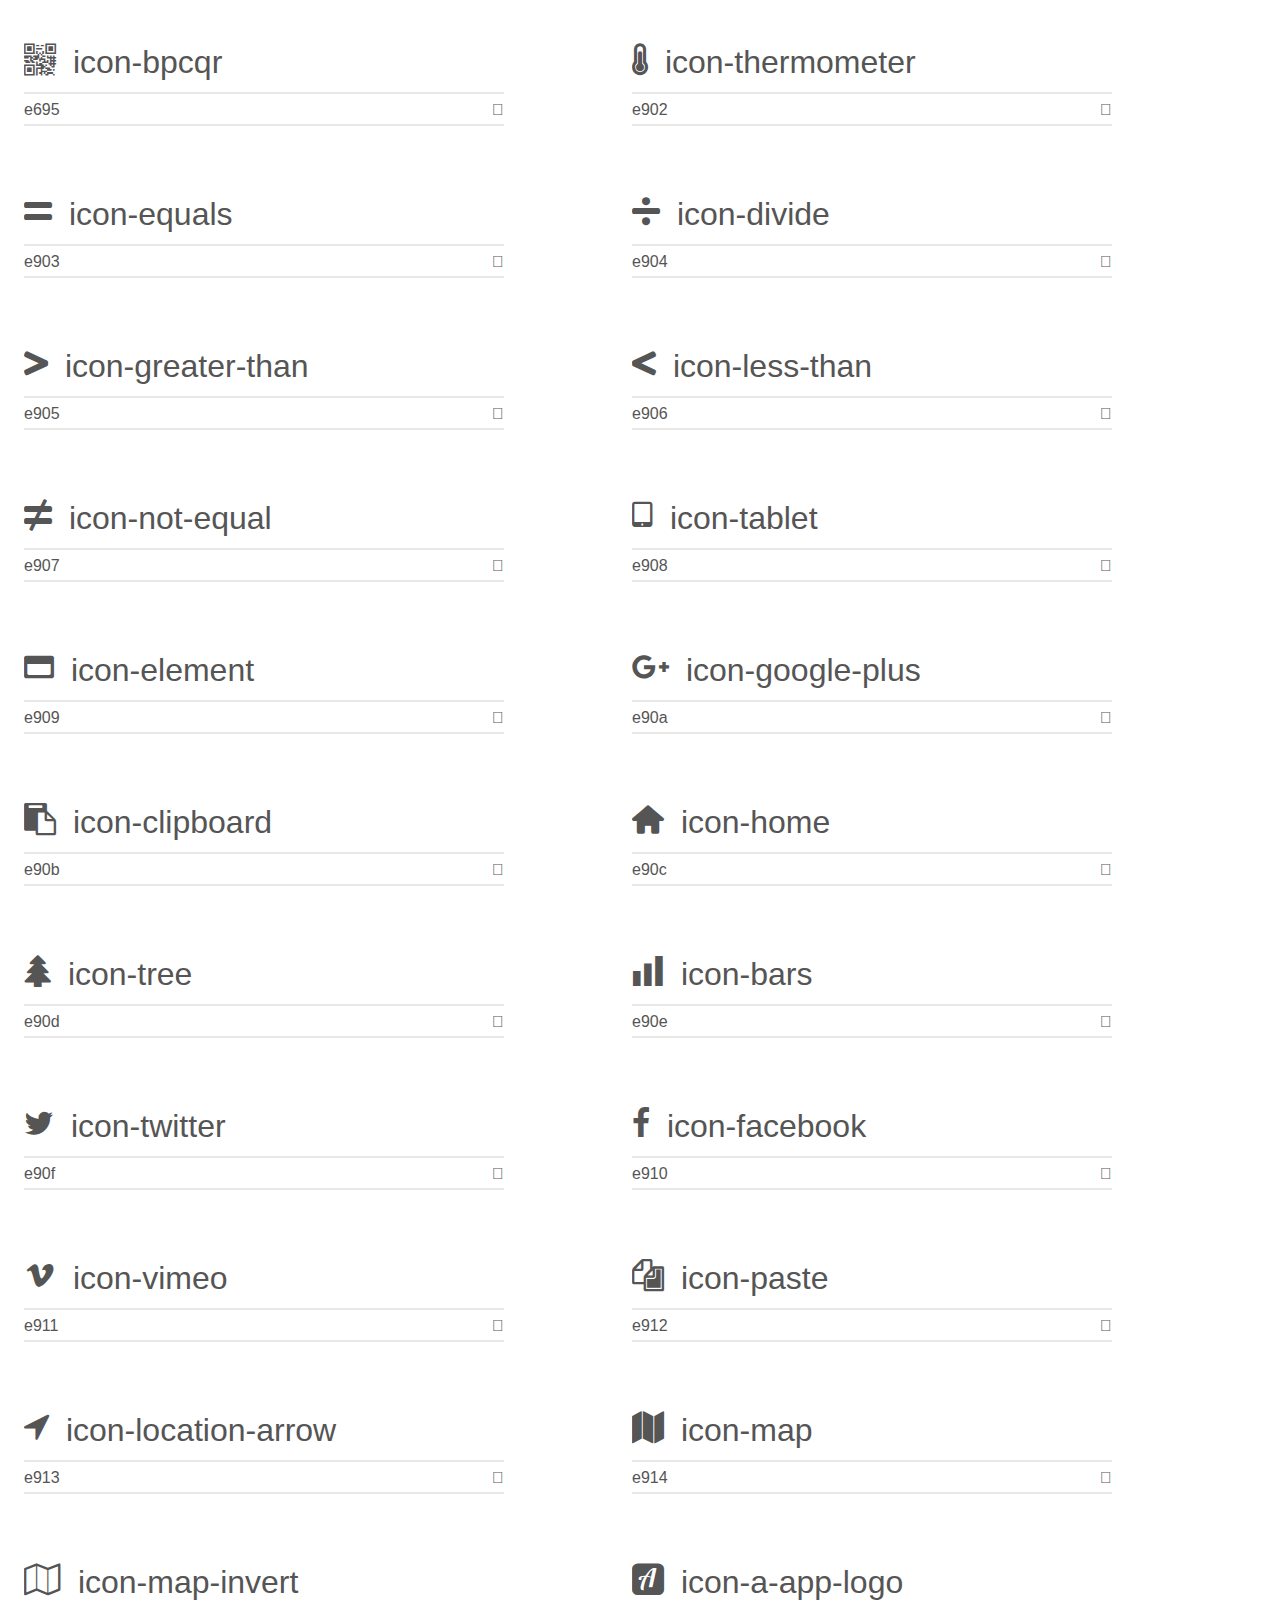
==== commit efa1d7e0: "added globe-wired" ====
--- a/demo.html
+++ b/demo.html
@@ -9,10 +9,24 @@
     <link rel="stylesheet" href="style.css"></head>
 <body>
     <div class="bgc1 clearfix">
-        <h1 class="mhmm mvm"><span class="fgc1">Font Name:</span> Actionbound-14 <small class="fgc1">(Glyphs:&nbsp;279)</small></h1>
+        <h1 class="mhmm mvm"><span class="fgc1">Font Name:</span> Actionbound-14 <small class="fgc1">(Glyphs:&nbsp;280)</small></h1>
     </div>
     <div class="clearfix mhl ptl">
         <h1 class="mvm mtn fgc1">Grid Size: 16</h1>
+        <div class="glyph fs1">
+            <div class="clearfix bshadow0 pbs">
+                <span class="icon-globe-wired"></span>
+                <span class="mls"> icon-globe-wired</span>
+            </div>
+            <fieldset class="fs0 size1of1 clearfix hidden-false">
+                <input type="text" readonly value="e979" class="unit size1of2" />
+                <input type="text" maxlength="1" readonly value="&#xe979;" class="unitRight size1of2 talign-right" />
+            </fieldset>
+            <div class="fs0 bshadow0 clearfix hidden-true">
+                <span class="unit pvs fgc1">liga: </span>
+                <input type="text" readonly value="" class="liga unitRight" />
+            </div>
+        </div>
         <div class="glyph fs1">
             <div class="clearfix bshadow0 pbs">
                 <span class="icon-youtube-play"></span>
--- a/demo-files/demo.css
+++ b/demo-files/demo.css
@@ -147,6 +147,6 @@
   font-size: 16px;
 }
 .fs1 {
-  font-size: 24px;
+  font-size: 32px;
 }
 
--- a/style.css
+++ b/style.css
@@ -1,10 +1,10 @@
 @font-face {
   font-family: 'Actionbound-14';
-  src:  url('fonts/Actionbound-14.eot?694864');
-  src:  url('fonts/Actionbound-14.eot?694864#iefix') format('embedded-opentype'),
-    url('fonts/Actionbound-14.ttf?694864') format('truetype'),
-    url('fonts/Actionbound-14.woff?694864') format('woff'),
-    url('fonts/Actionbound-14.svg?694864#Actionbound-14') format('svg');
+  src:  url('fonts/Actionbound-14.eot?xe08gc');
+  src:  url('fonts/Actionbound-14.eot?xe08gc#iefix') format('embedded-opentype'),
+    url('fonts/Actionbound-14.ttf?xe08gc') format('truetype'),
+    url('fonts/Actionbound-14.woff?xe08gc') format('woff'),
+    url('fonts/Actionbound-14.svg?xe08gc#Actionbound-14') format('svg');
   font-weight: normal;
   font-style: normal;
   font-display: block;
@@ -25,6 +25,9 @@
   -moz-osx-font-smoothing: grayscale;
 }
 
+.icon-globe-wired:before {
+  content: "\e979";
+}
 .icon-youtube-play:before {
   content: "\e976";
 }
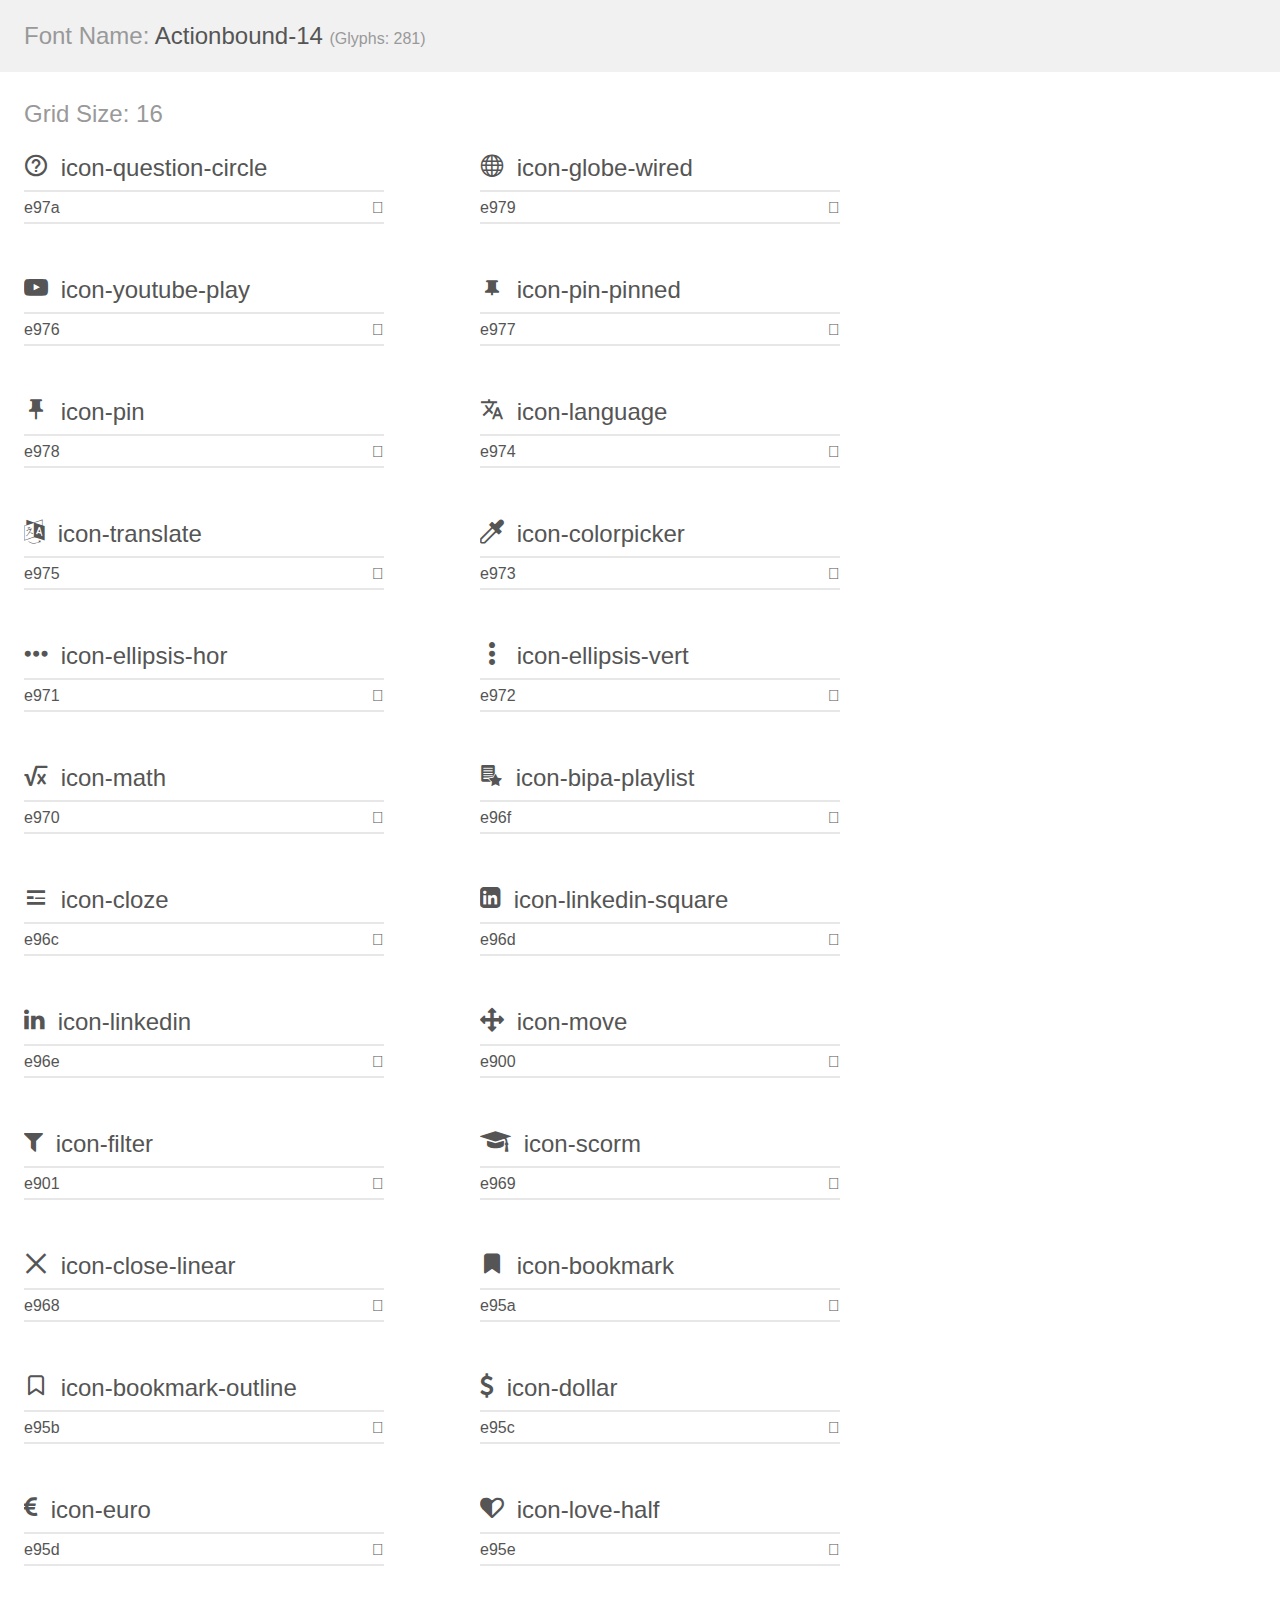
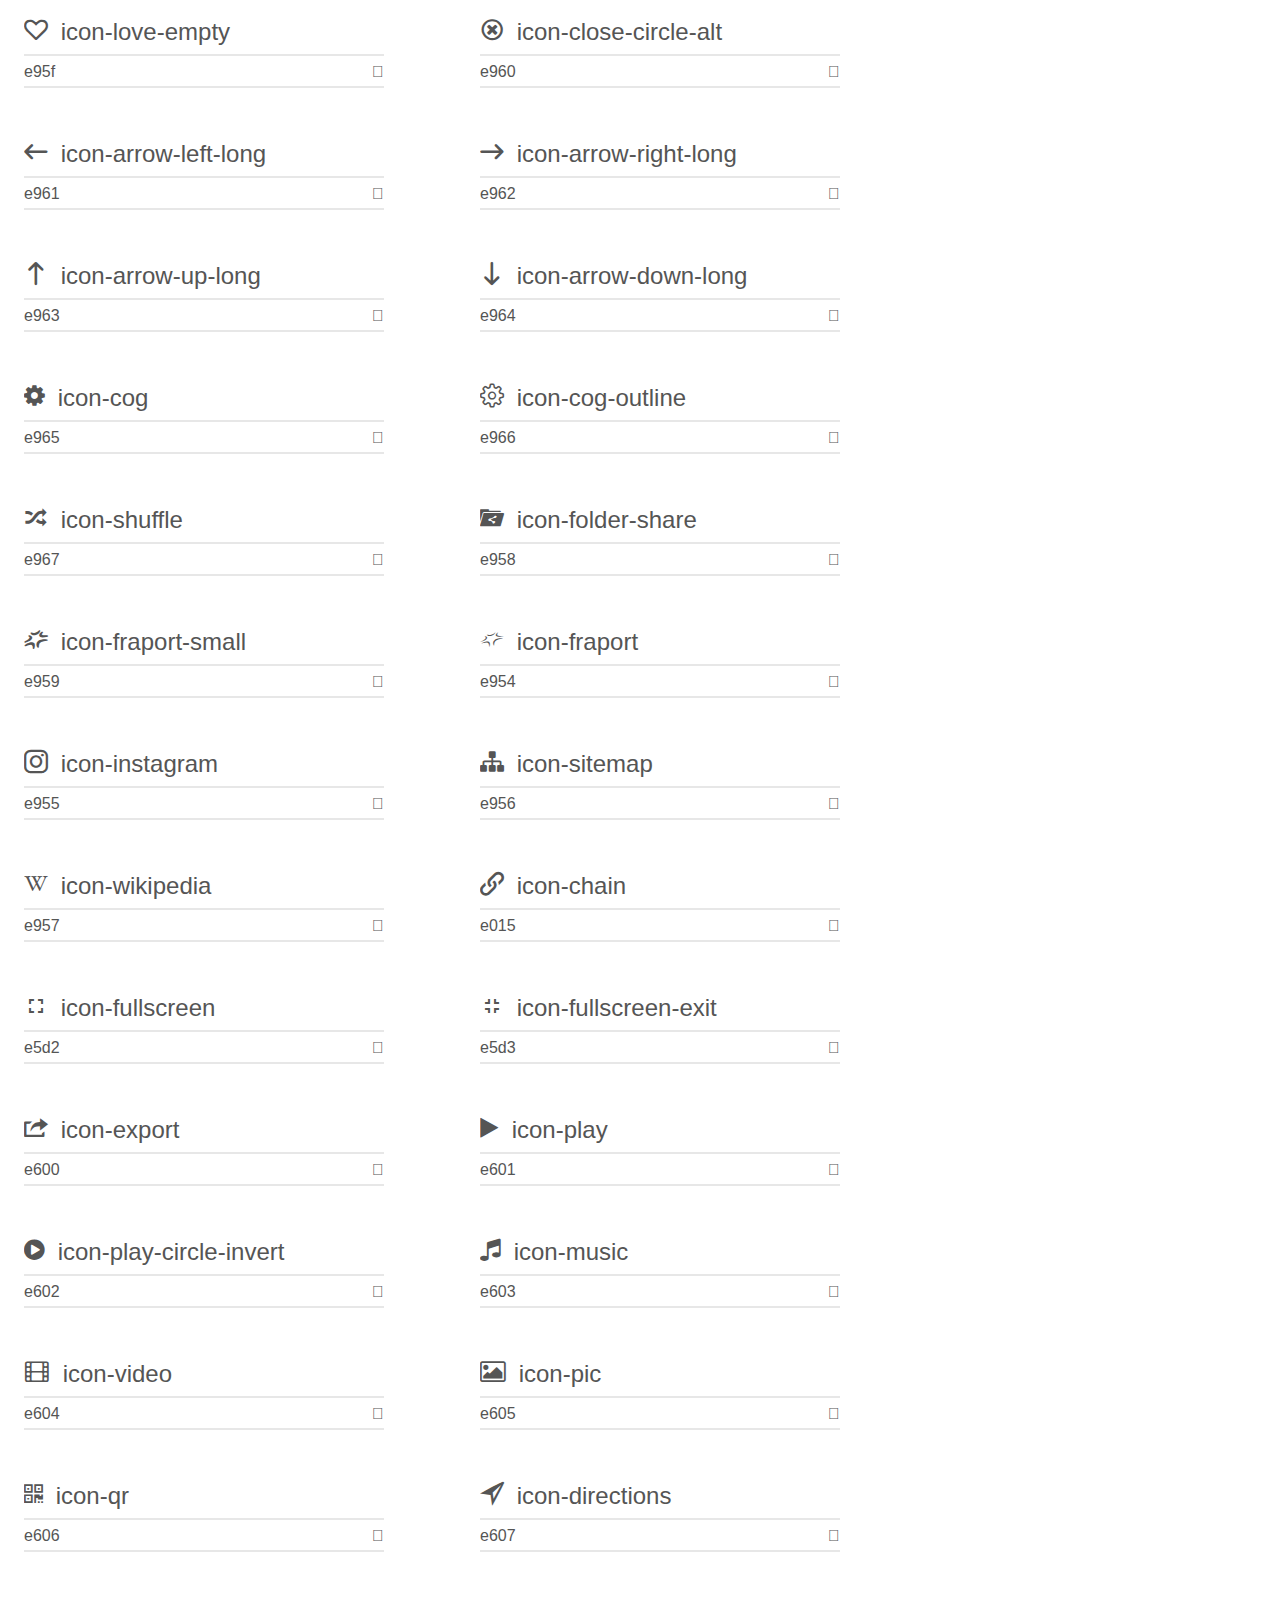
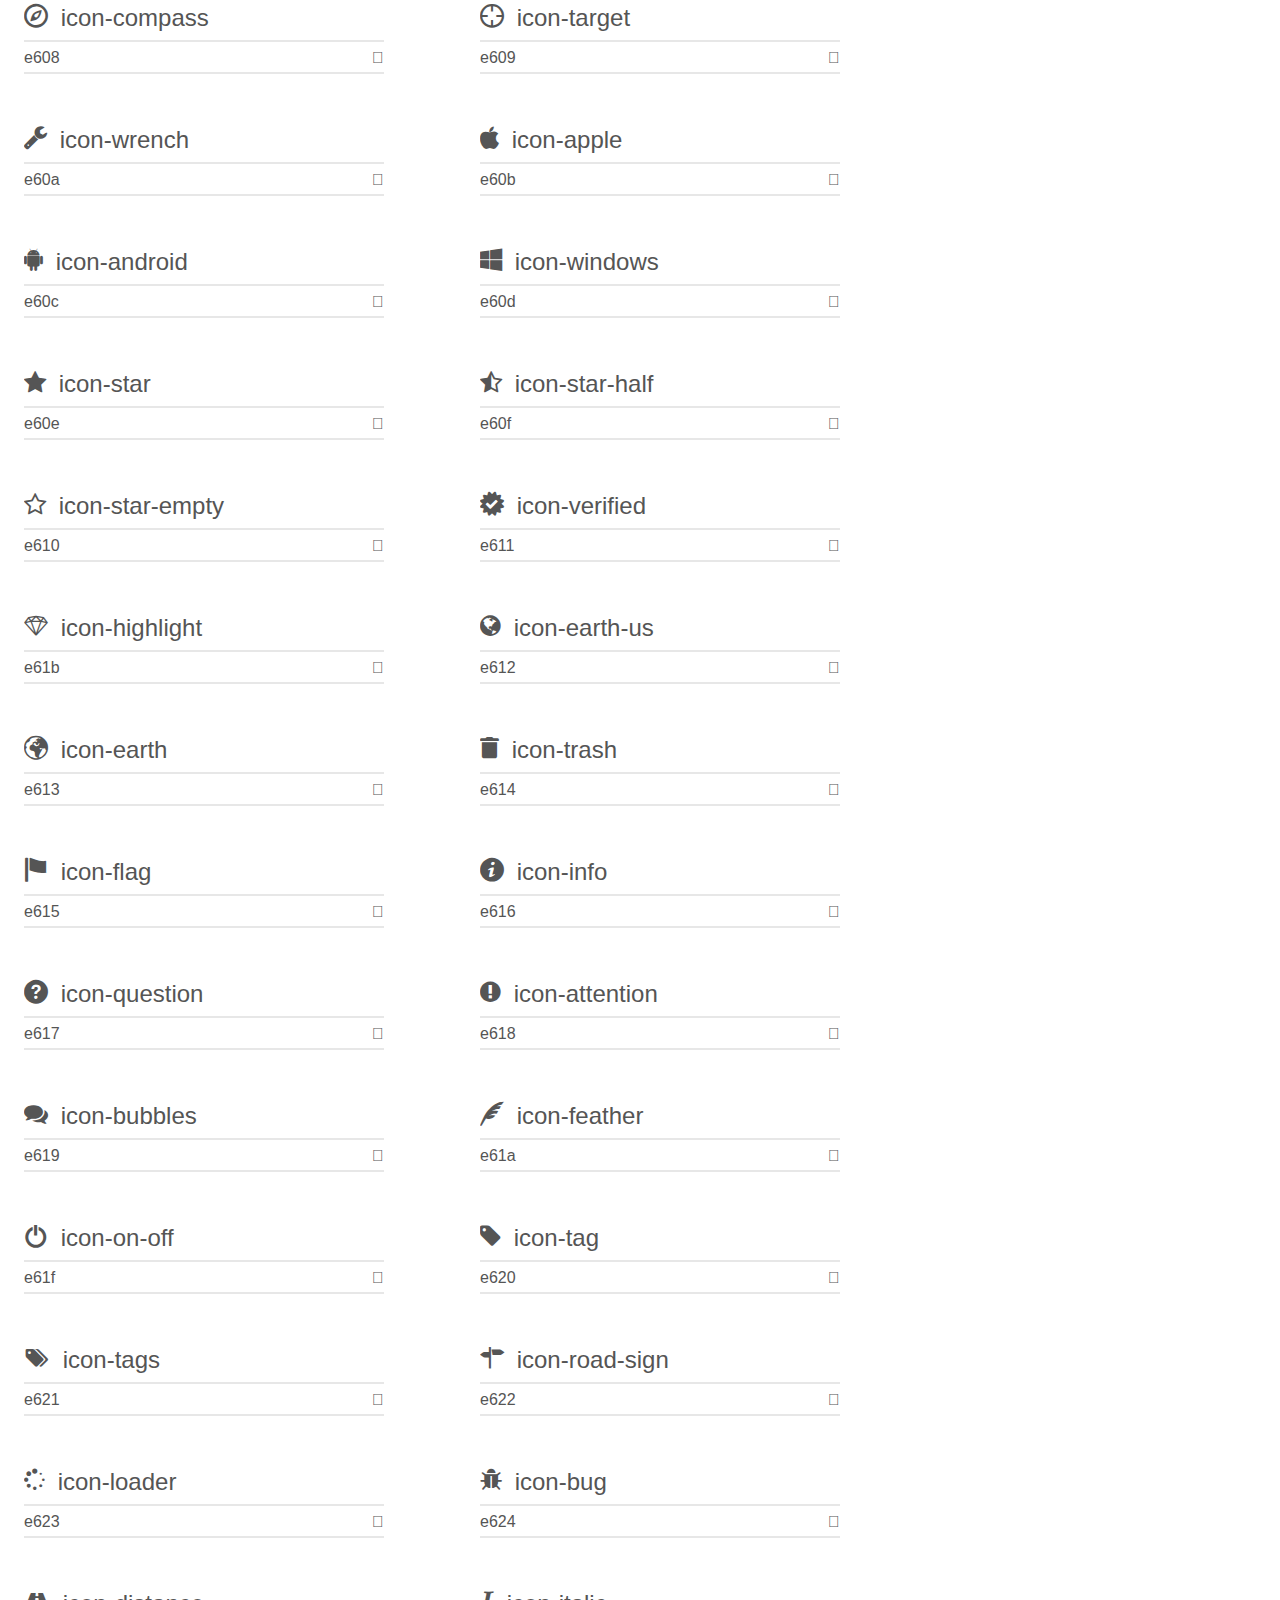
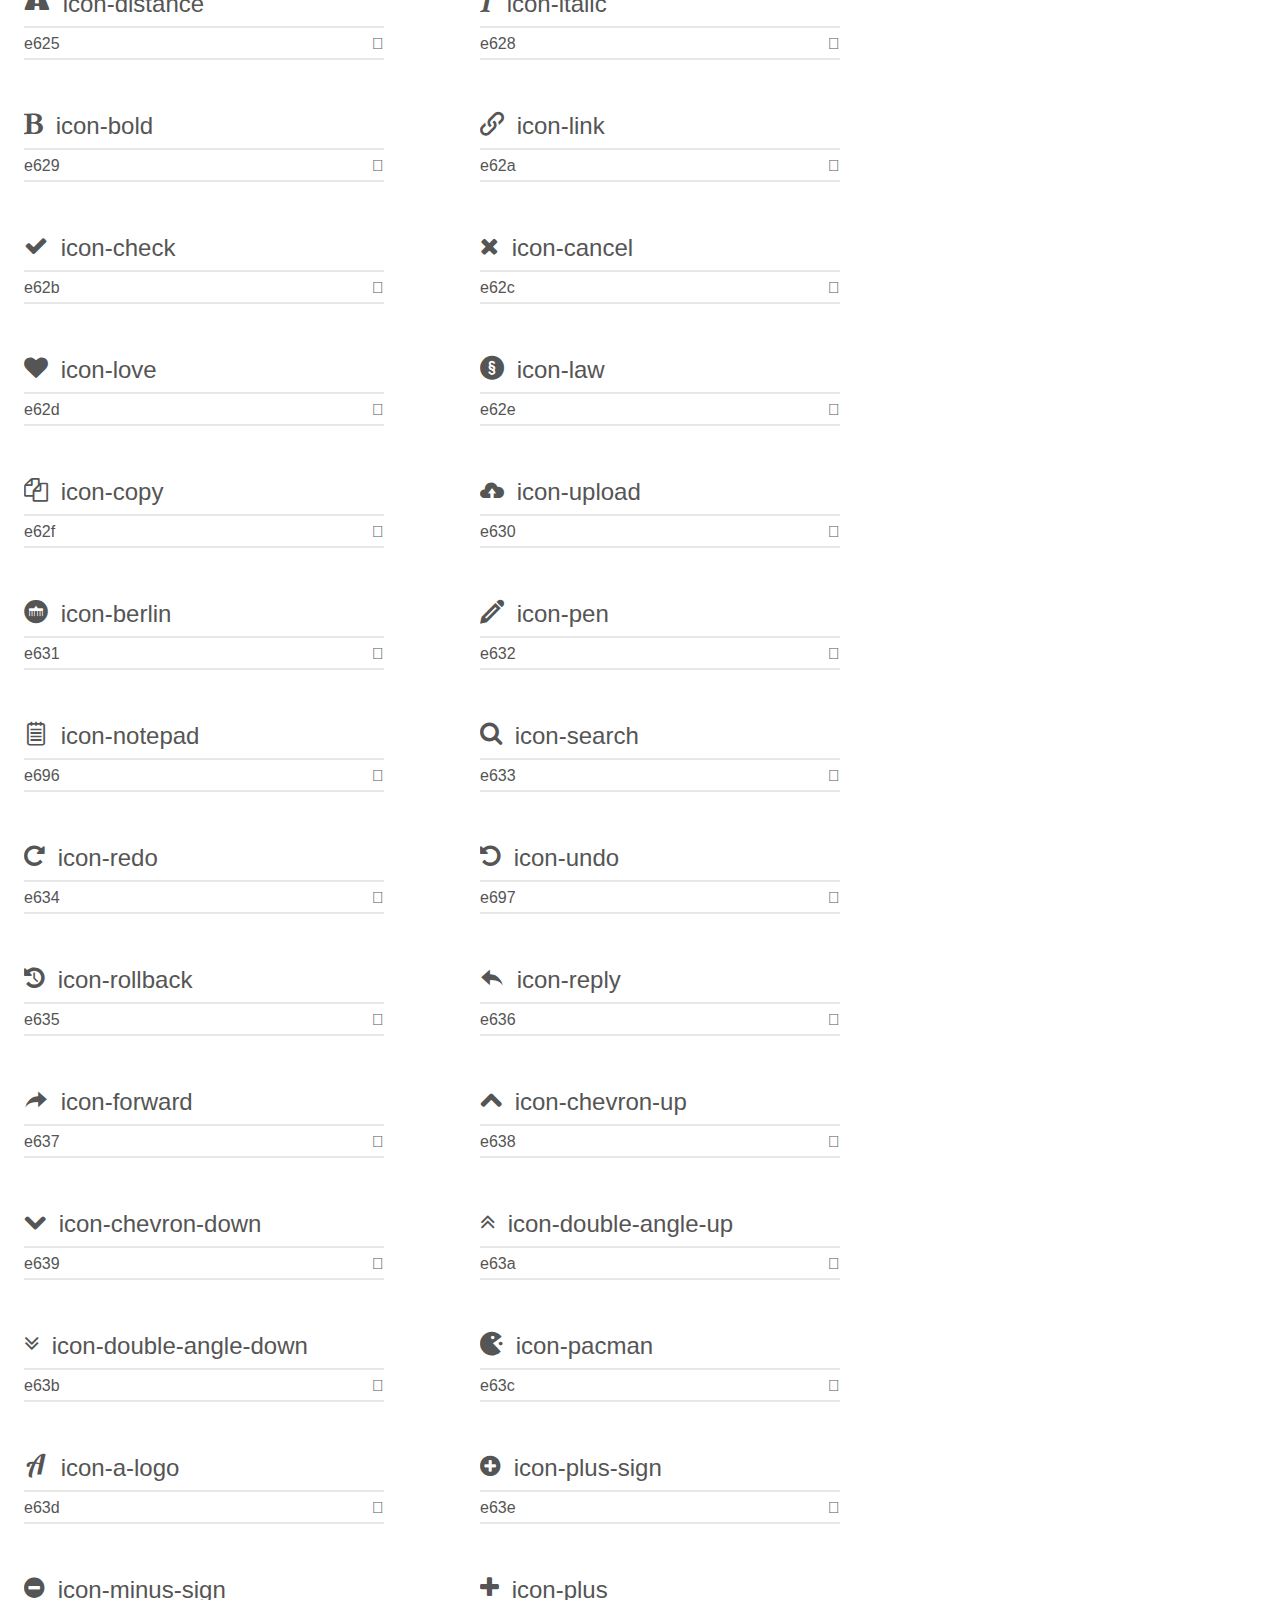
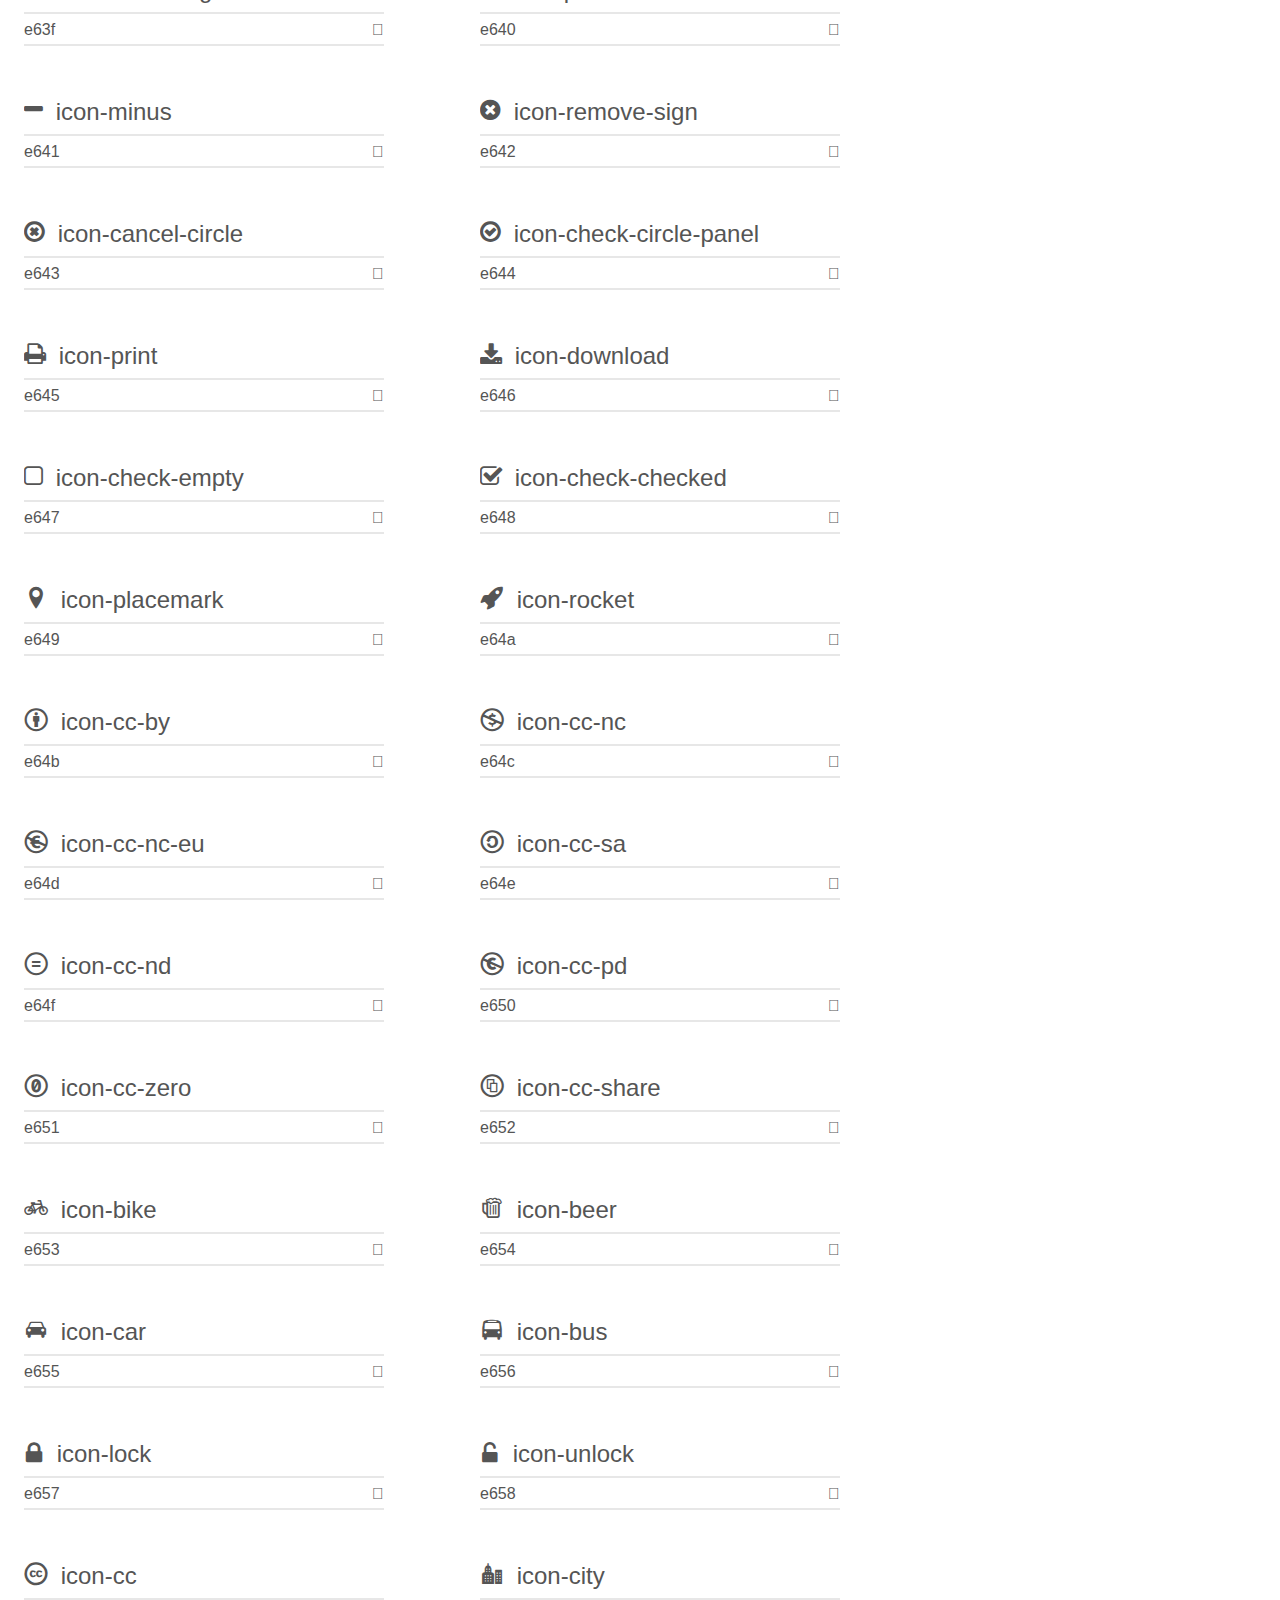
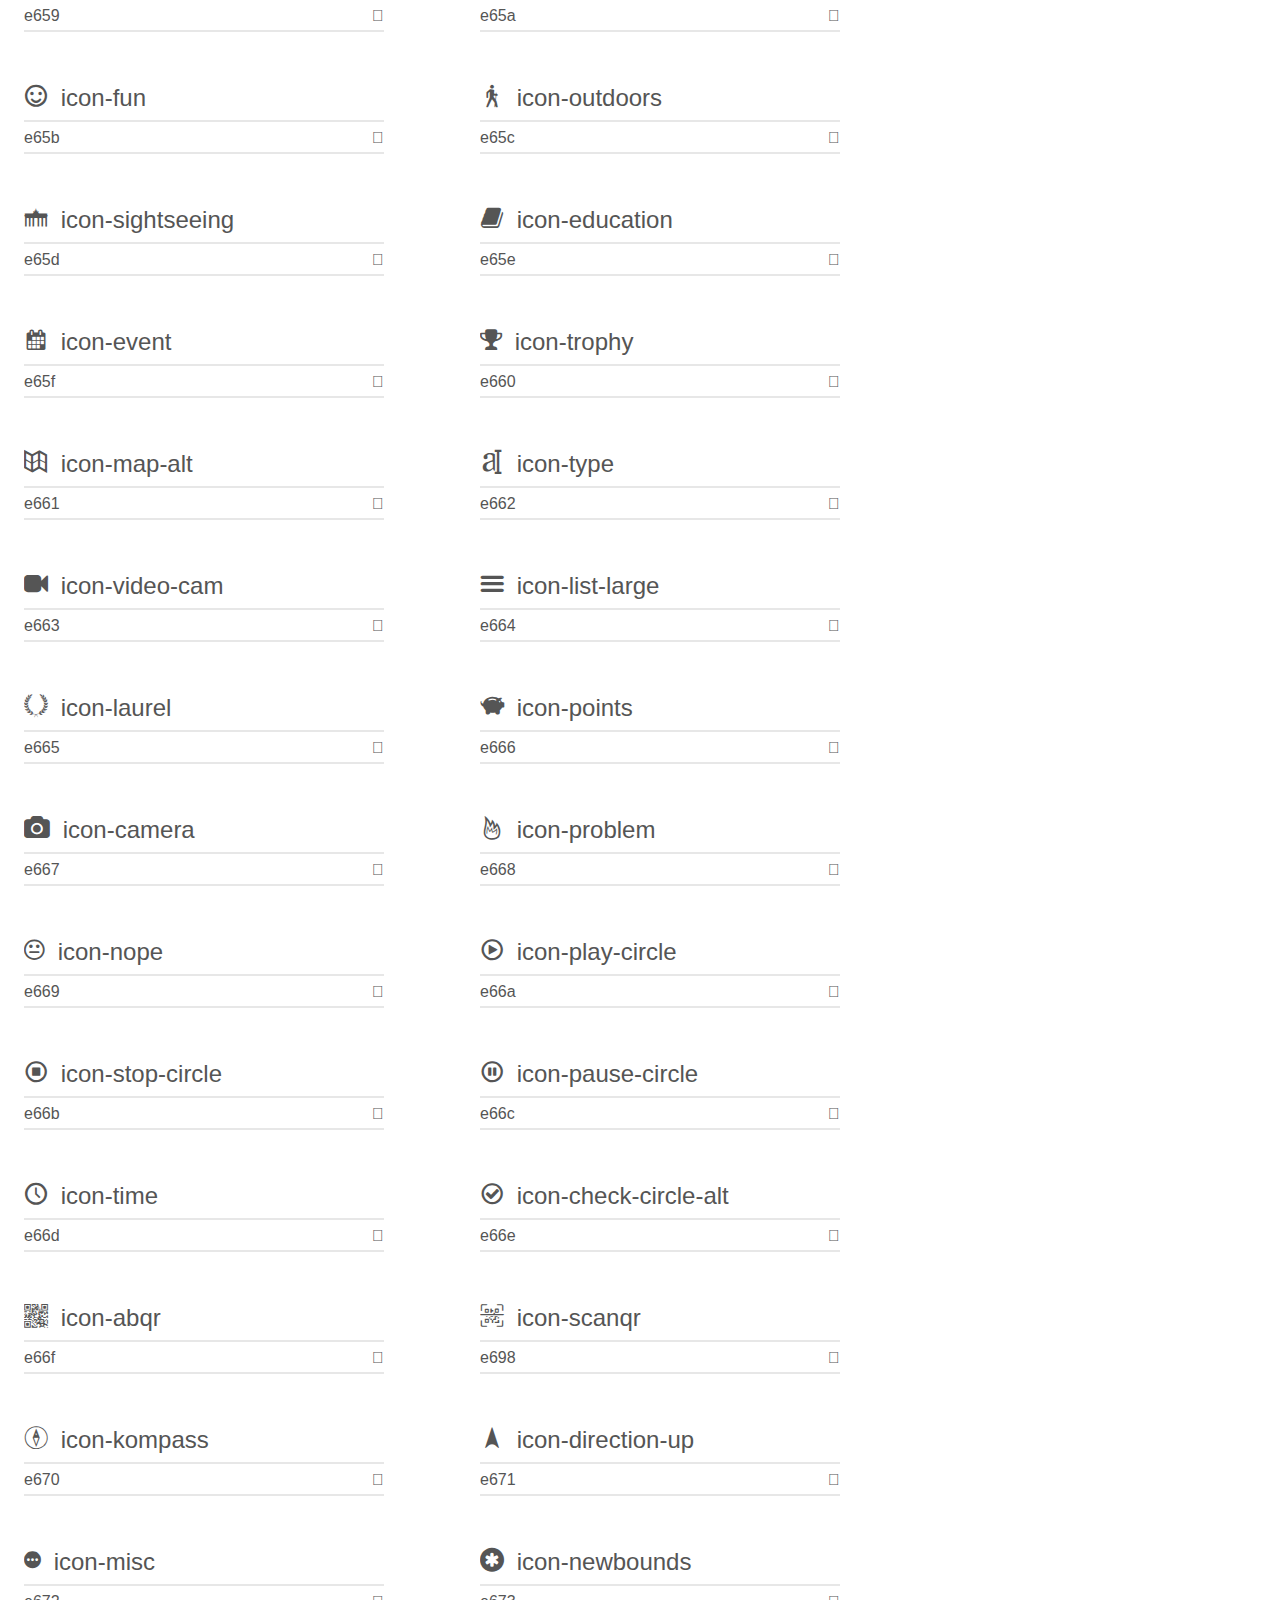
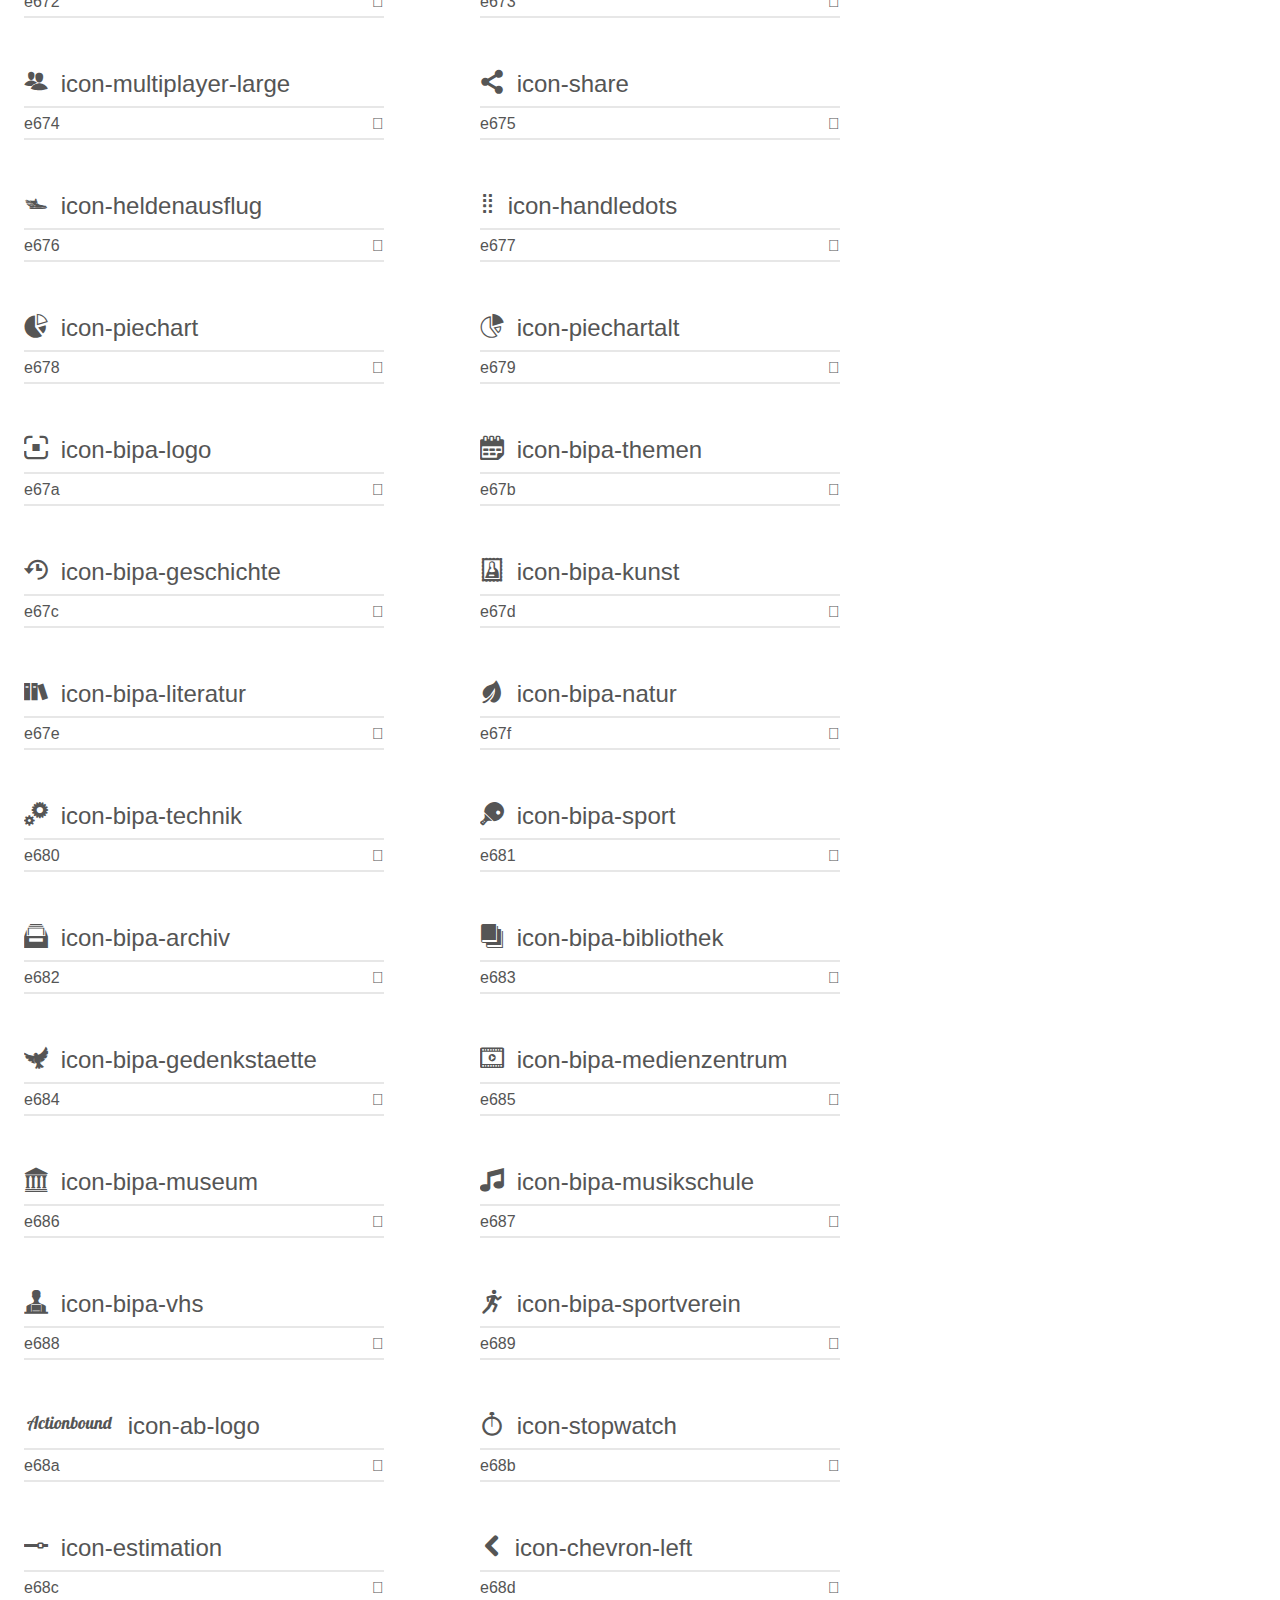
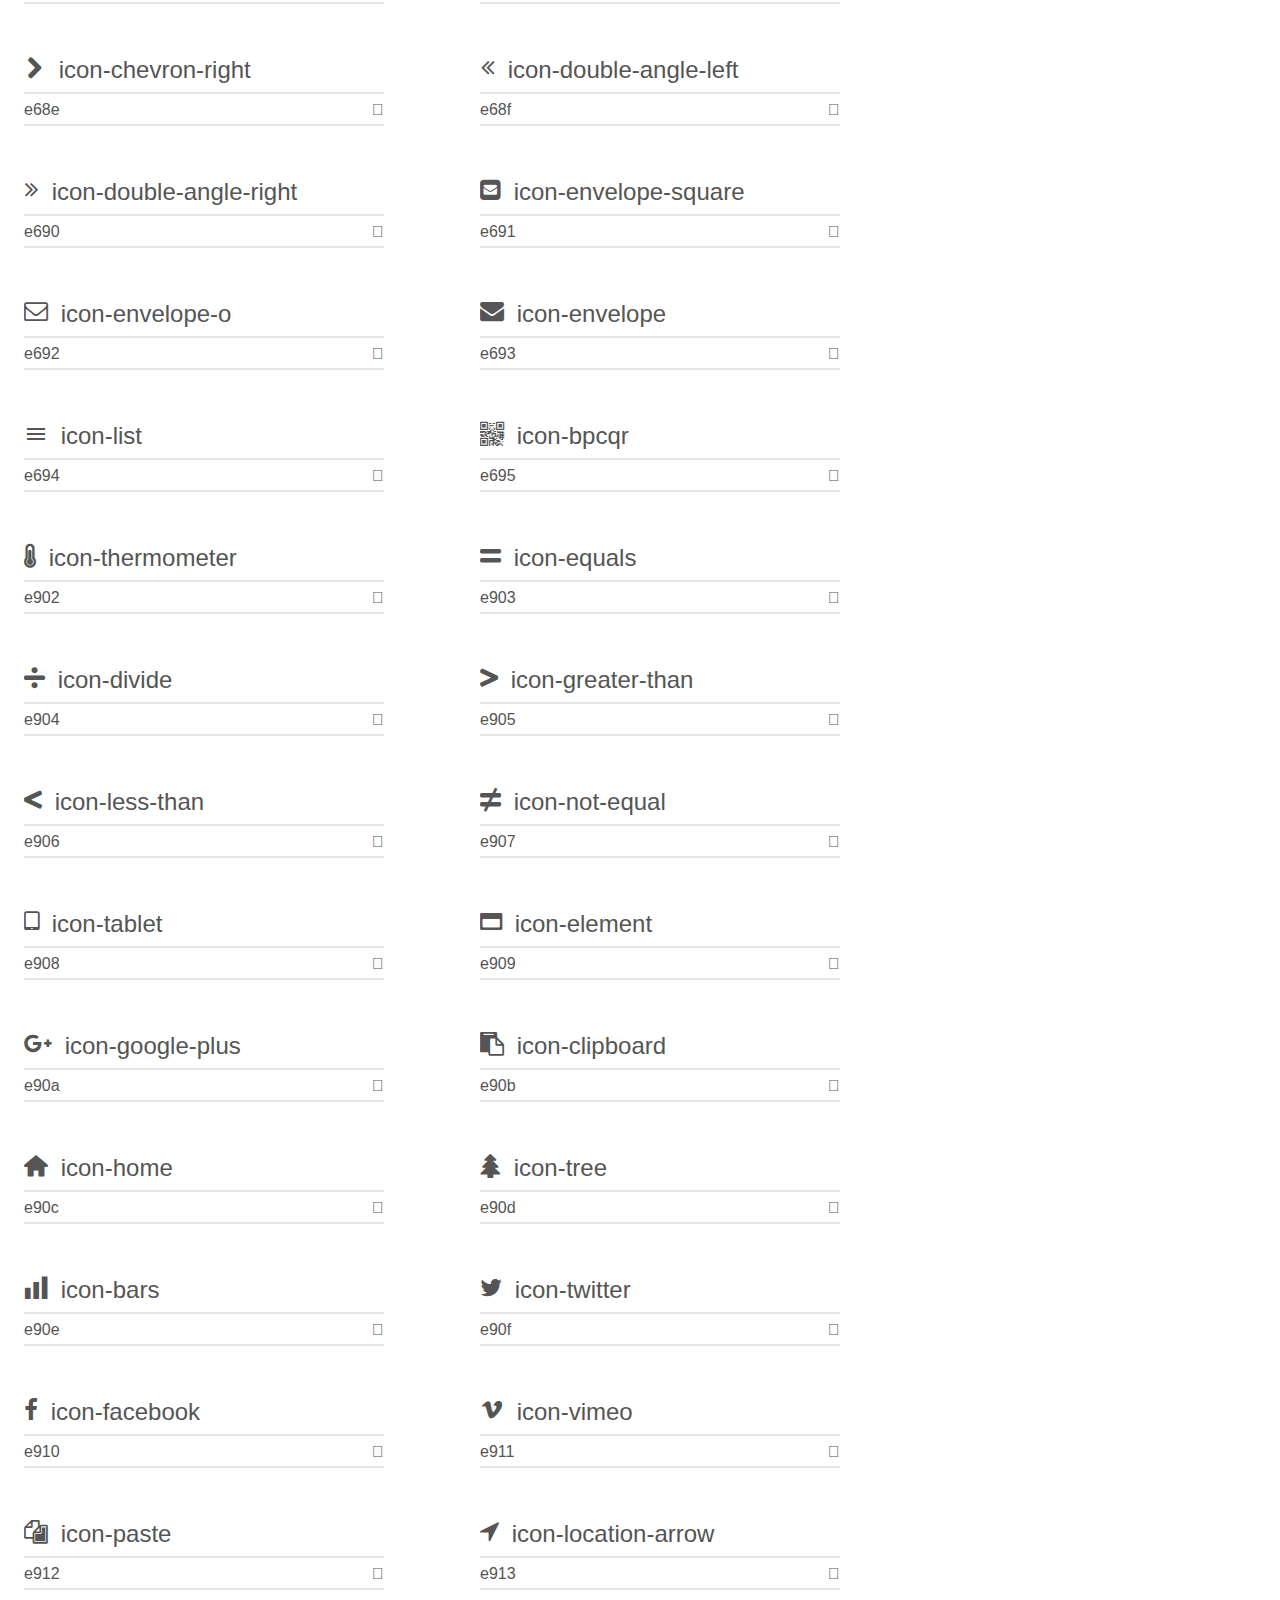
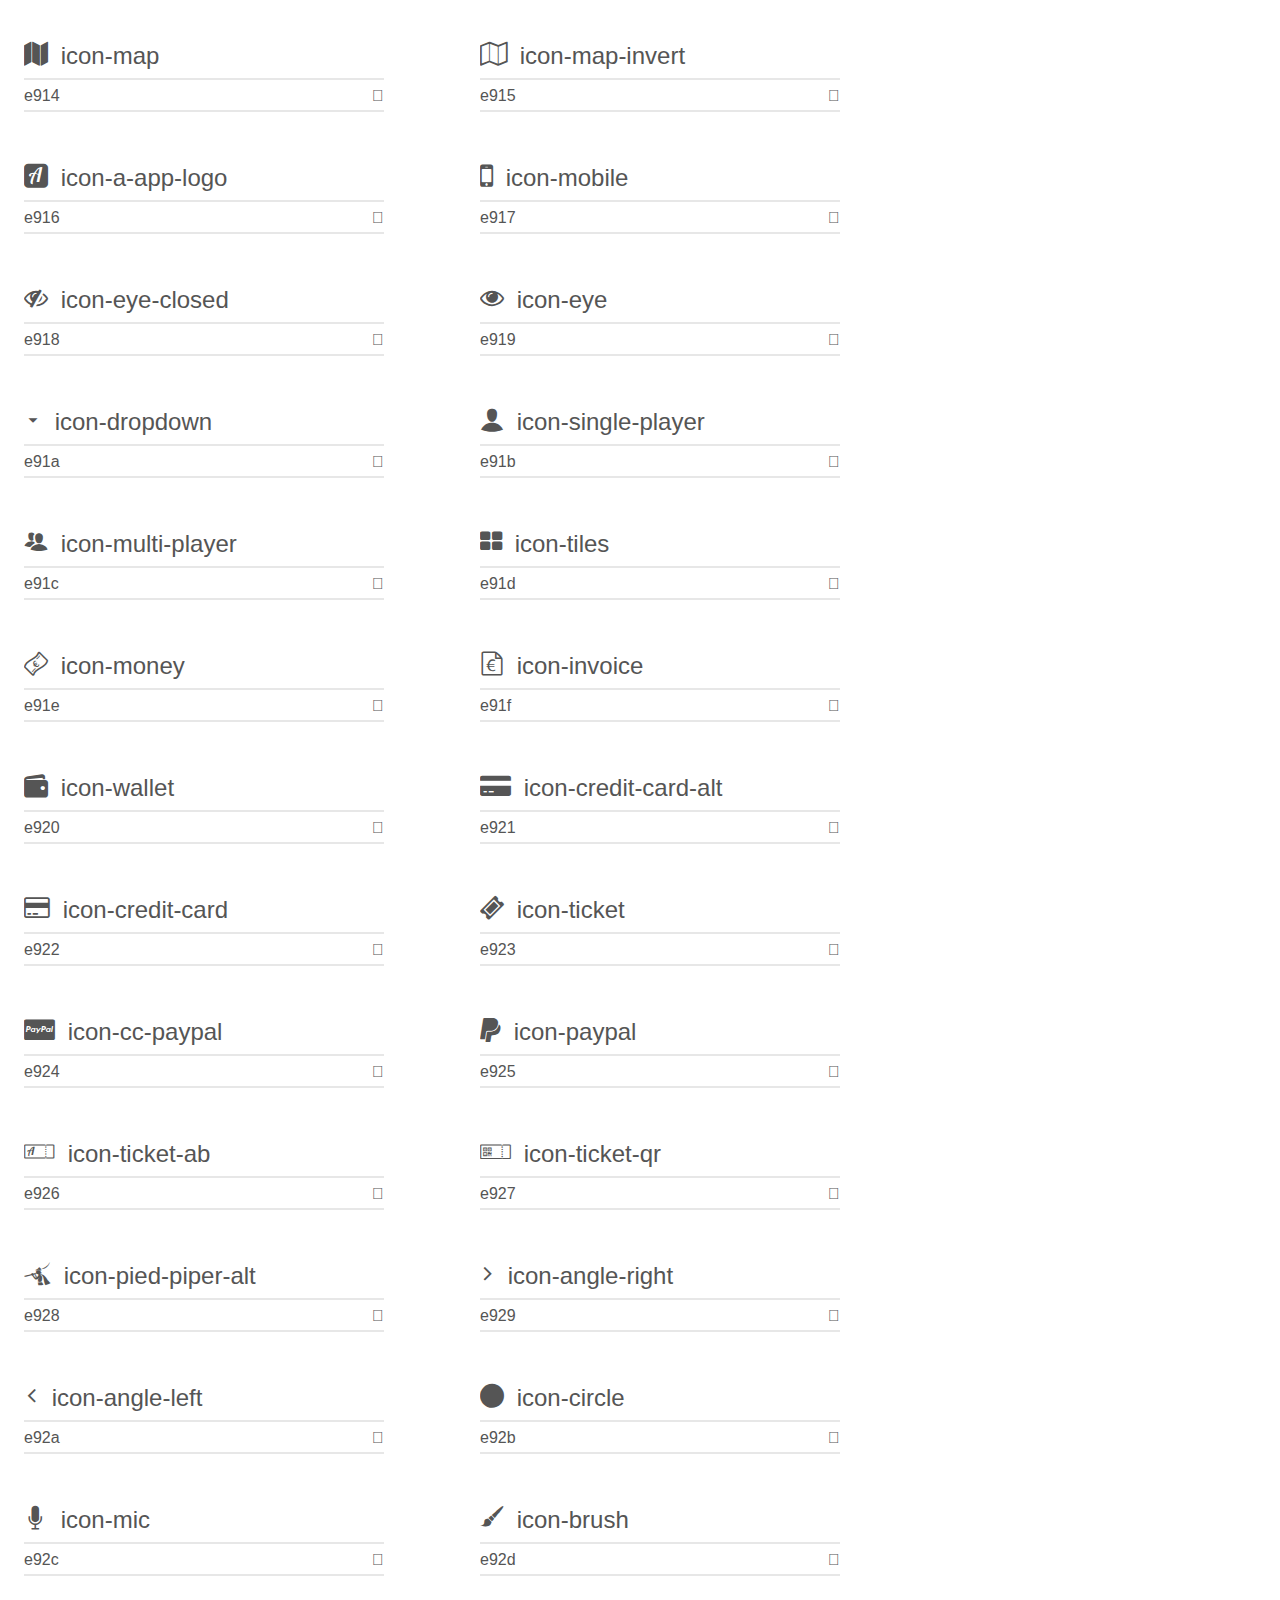
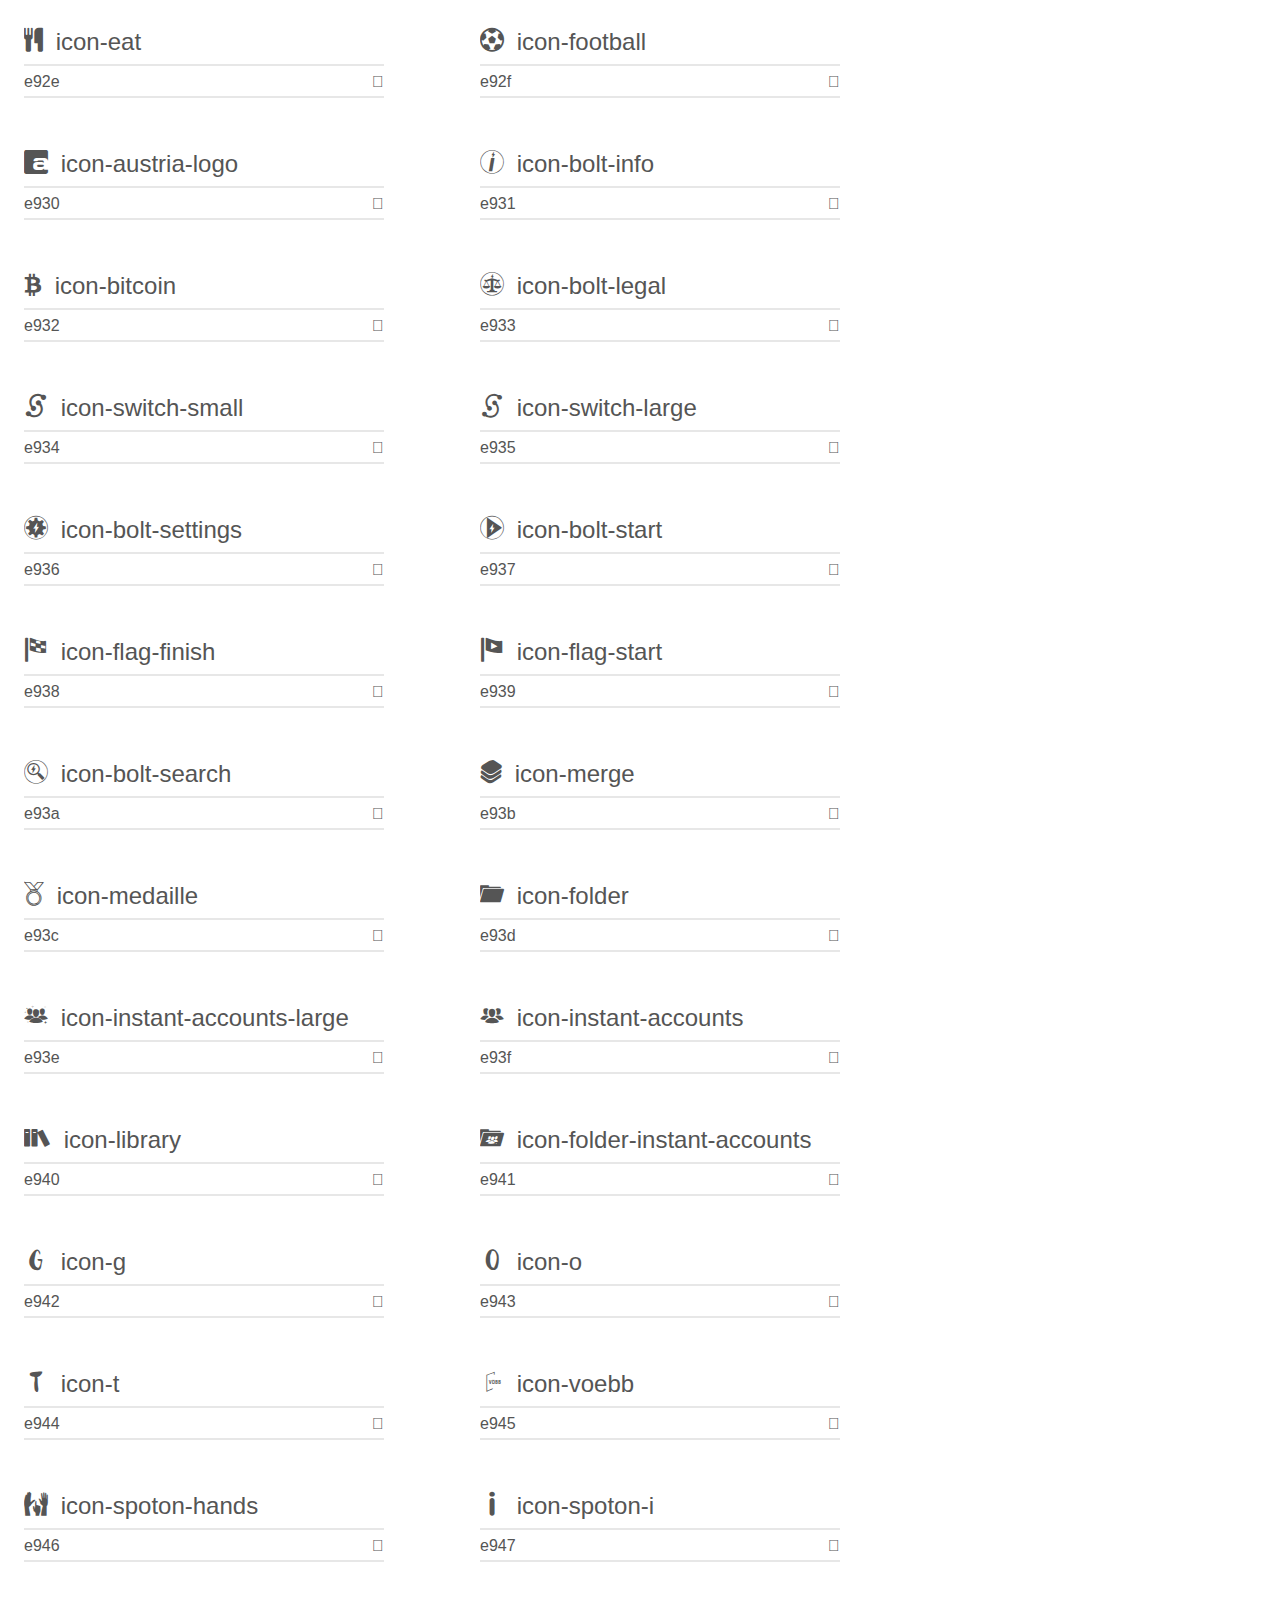
==== commit 18b01963: "adding circle question icon" ====
--- a/demo.html
+++ b/demo.html
@@ -9,10 +9,24 @@
     <link rel="stylesheet" href="style.css"></head>
 <body>
     <div class="bgc1 clearfix">
-        <h1 class="mhmm mvm"><span class="fgc1">Font Name:</span> Actionbound-14 <small class="fgc1">(Glyphs:&nbsp;280)</small></h1>
+        <h1 class="mhmm mvm"><span class="fgc1">Font Name:</span> Actionbound-14 <small class="fgc1">(Glyphs:&nbsp;281)</small></h1>
     </div>
     <div class="clearfix mhl ptl">
         <h1 class="mvm mtn fgc1">Grid Size: 16</h1>
+        <div class="glyph fs1">
+            <div class="clearfix bshadow0 pbs">
+                <span class="icon-question-circle"></span>
+                <span class="mls"> icon-question-circle</span>
+            </div>
+            <fieldset class="fs0 size1of1 clearfix hidden-false">
+                <input type="text" readonly value="e97a" class="unit size1of2" />
+                <input type="text" maxlength="1" readonly value="&#xe97a;" class="unitRight size1of2 talign-right" />
+            </fieldset>
+            <div class="fs0 bshadow0 clearfix hidden-true">
+                <span class="unit pvs fgc1">liga: </span>
+                <input type="text" readonly value="" class="liga unitRight" />
+            </div>
+        </div>
         <div class="glyph fs1">
             <div class="clearfix bshadow0 pbs">
                 <span class="icon-globe-wired"></span>
--- a/demo-files/demo.css
+++ b/demo-files/demo.css
@@ -147,6 +147,6 @@
   font-size: 16px;
 }
 .fs1 {
-  font-size: 32px;
+  font-size: 24px;
 }
 
--- a/style.css
+++ b/style.css
@@ -1,10 +1,10 @@
 @font-face {
   font-family: 'Actionbound-14';
-  src:  url('fonts/Actionbound-14.eot?xe08gc');
-  src:  url('fonts/Actionbound-14.eot?xe08gc#iefix') format('embedded-opentype'),
-    url('fonts/Actionbound-14.ttf?xe08gc') format('truetype'),
-    url('fonts/Actionbound-14.woff?xe08gc') format('woff'),
-    url('fonts/Actionbound-14.svg?xe08gc#Actionbound-14') format('svg');
+  src:  url('fonts/Actionbound-14.eot?6ytsmn');
+  src:  url('fonts/Actionbound-14.eot?6ytsmn#iefix') format('embedded-opentype'),
+    url('fonts/Actionbound-14.ttf?6ytsmn') format('truetype'),
+    url('fonts/Actionbound-14.woff?6ytsmn') format('woff'),
+    url('fonts/Actionbound-14.svg?6ytsmn#Actionbound-14') format('svg');
   font-weight: normal;
   font-style: normal;
   font-display: block;
@@ -25,6 +25,9 @@
   -moz-osx-font-smoothing: grayscale;
 }
 
+.icon-question-circle:before {
+  content: "\e97a";
+}
 .icon-globe-wired:before {
   content: "\e979";
 }
